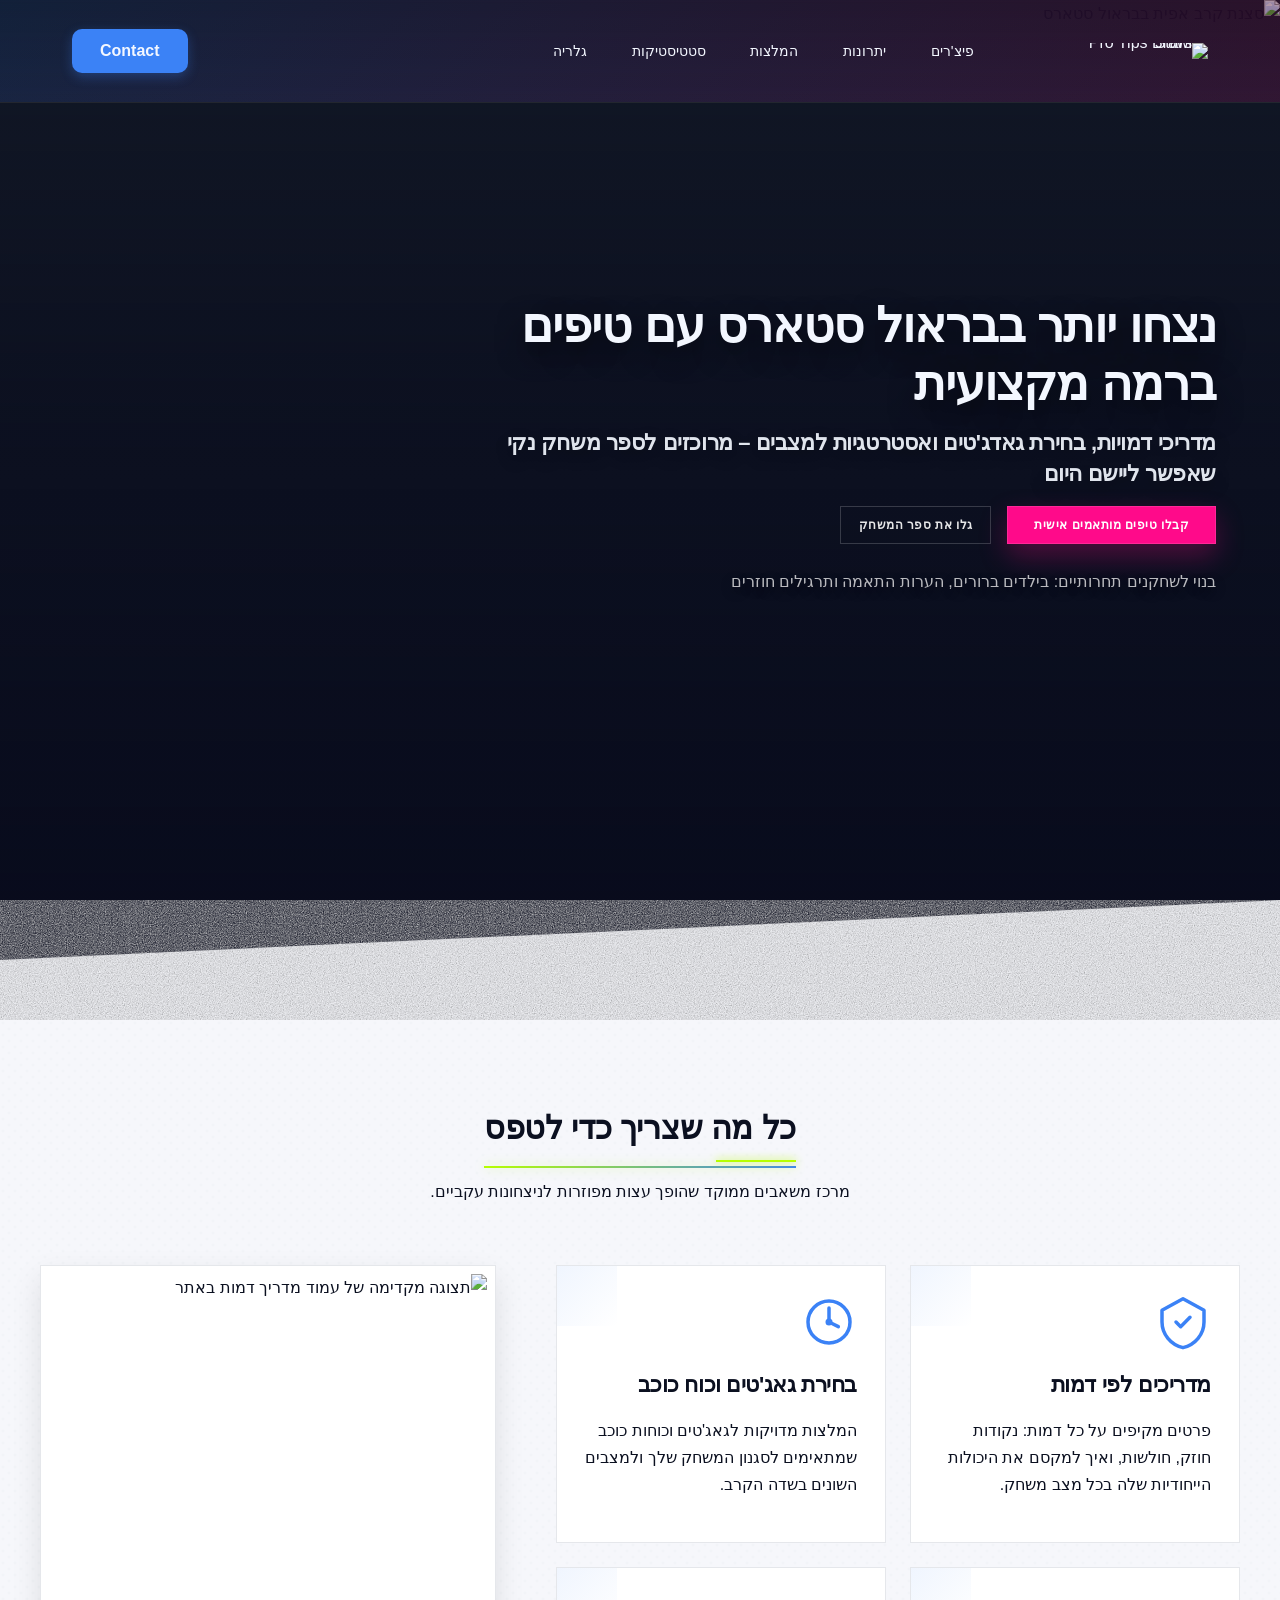
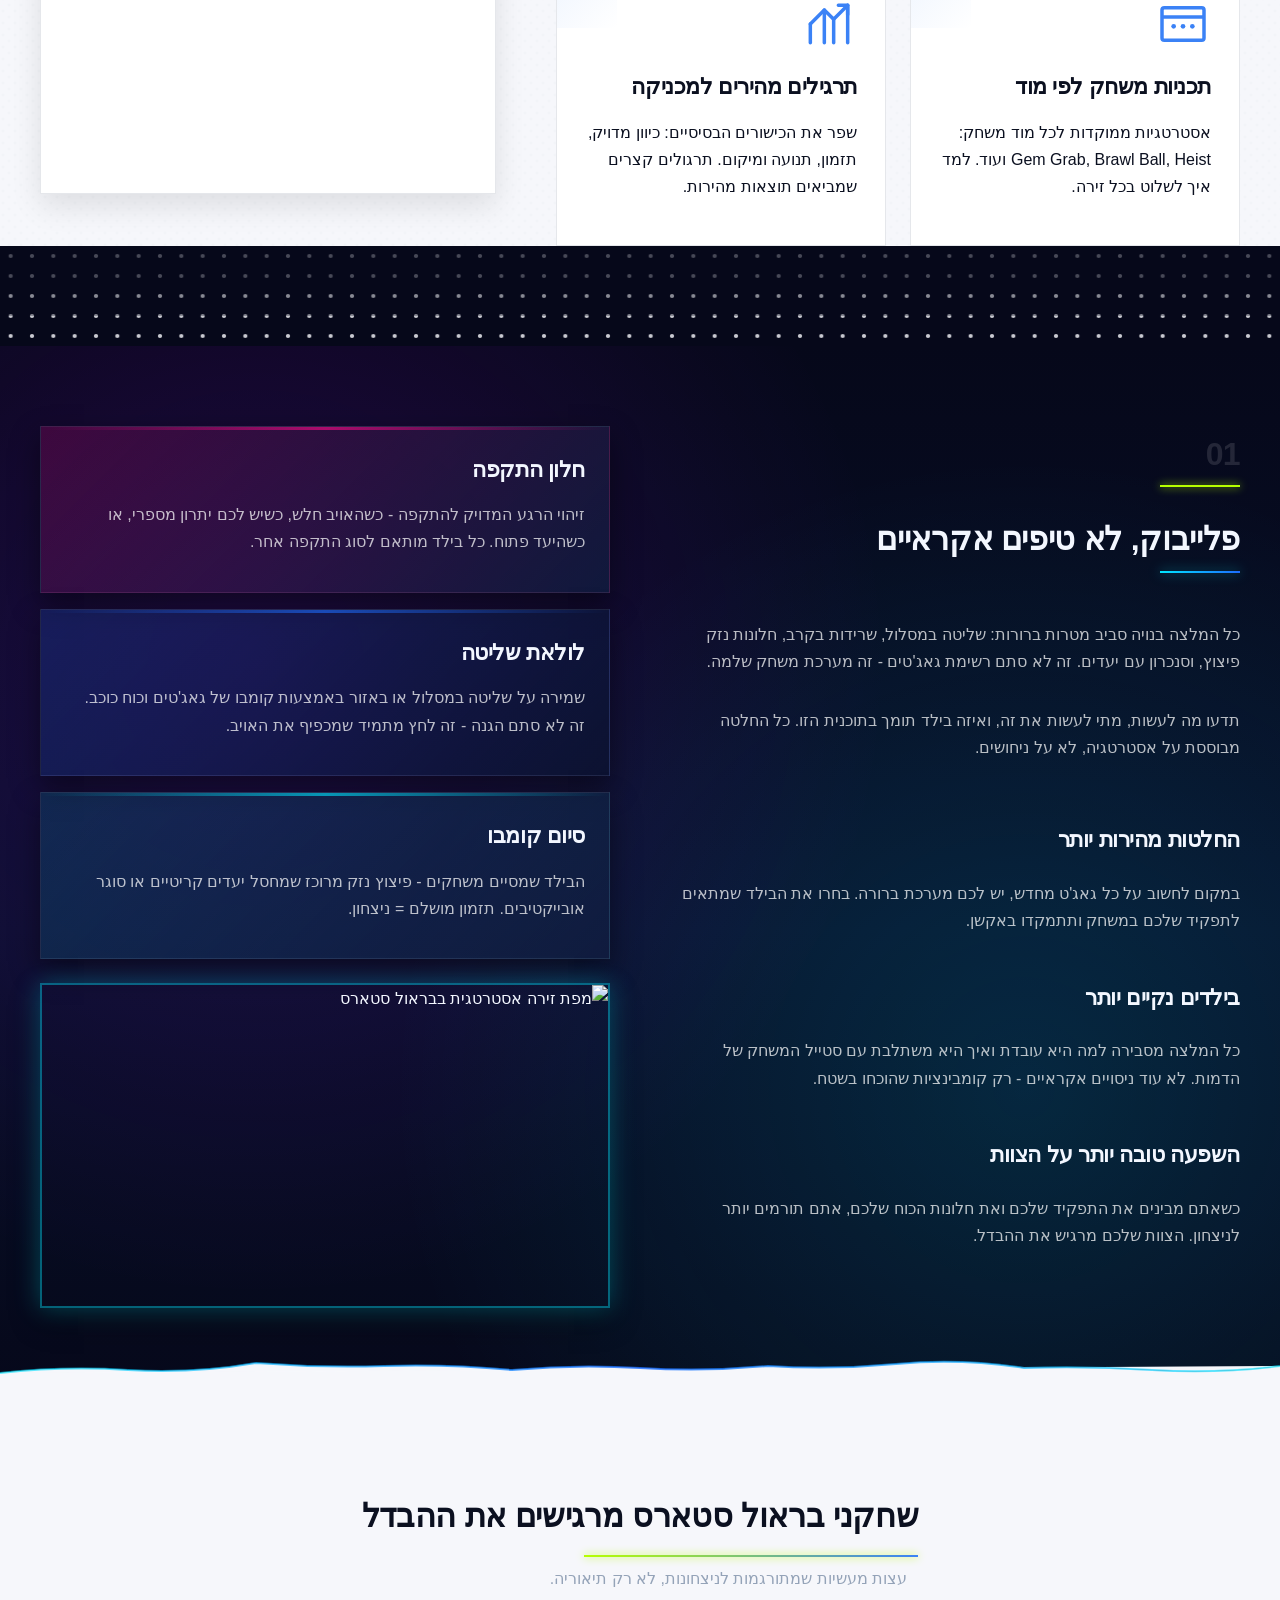
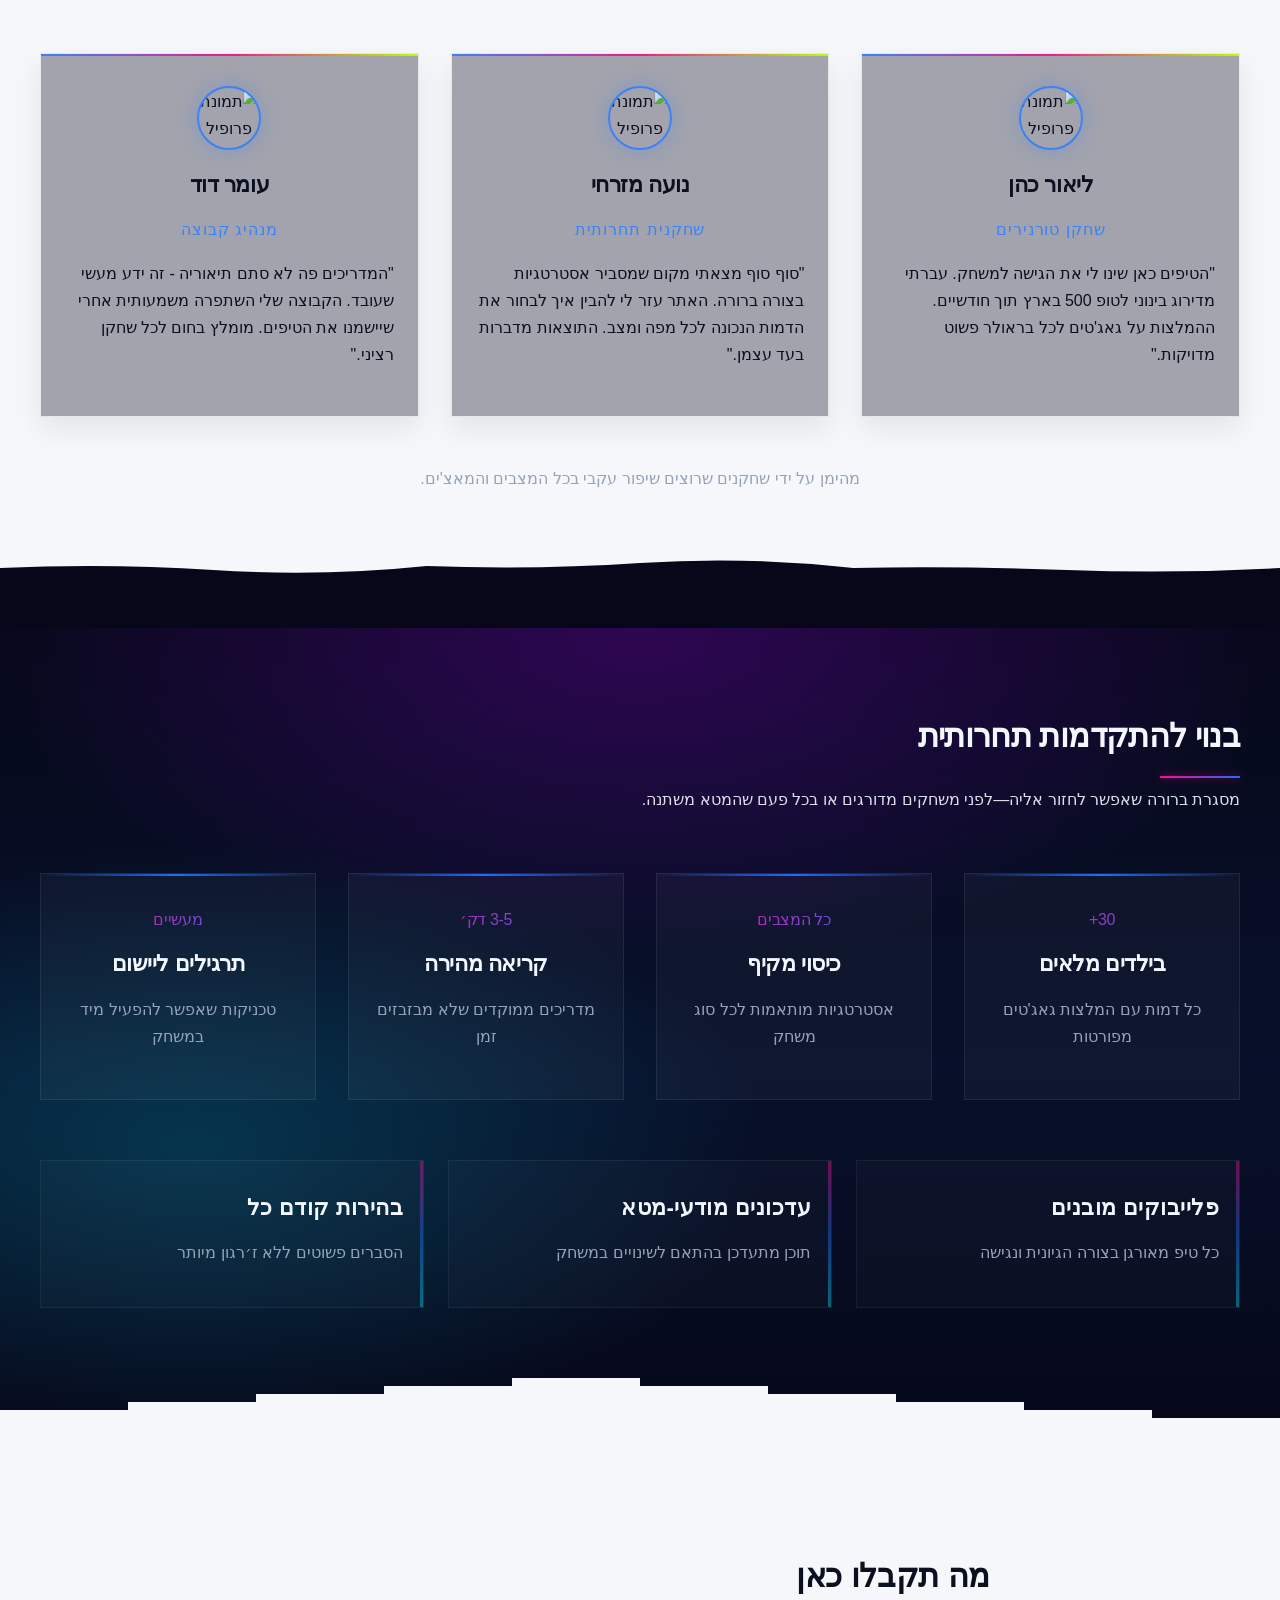
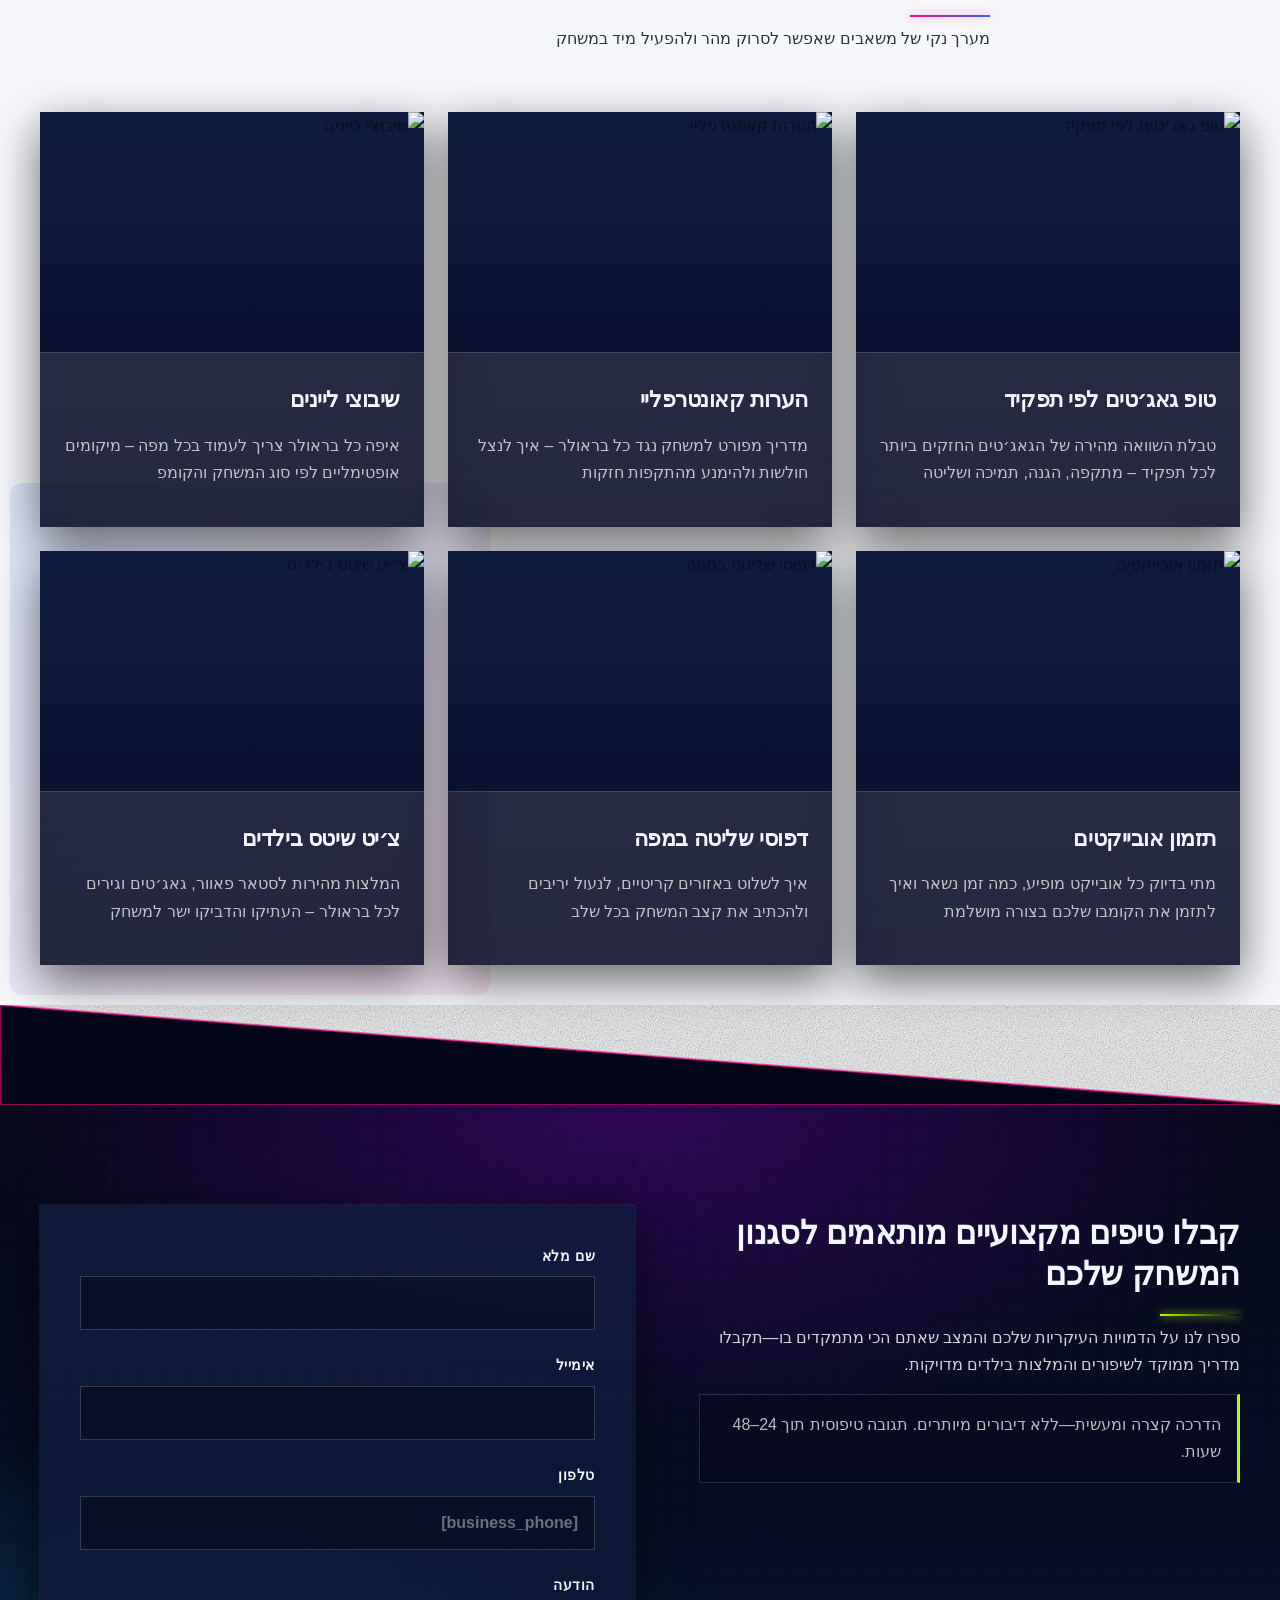
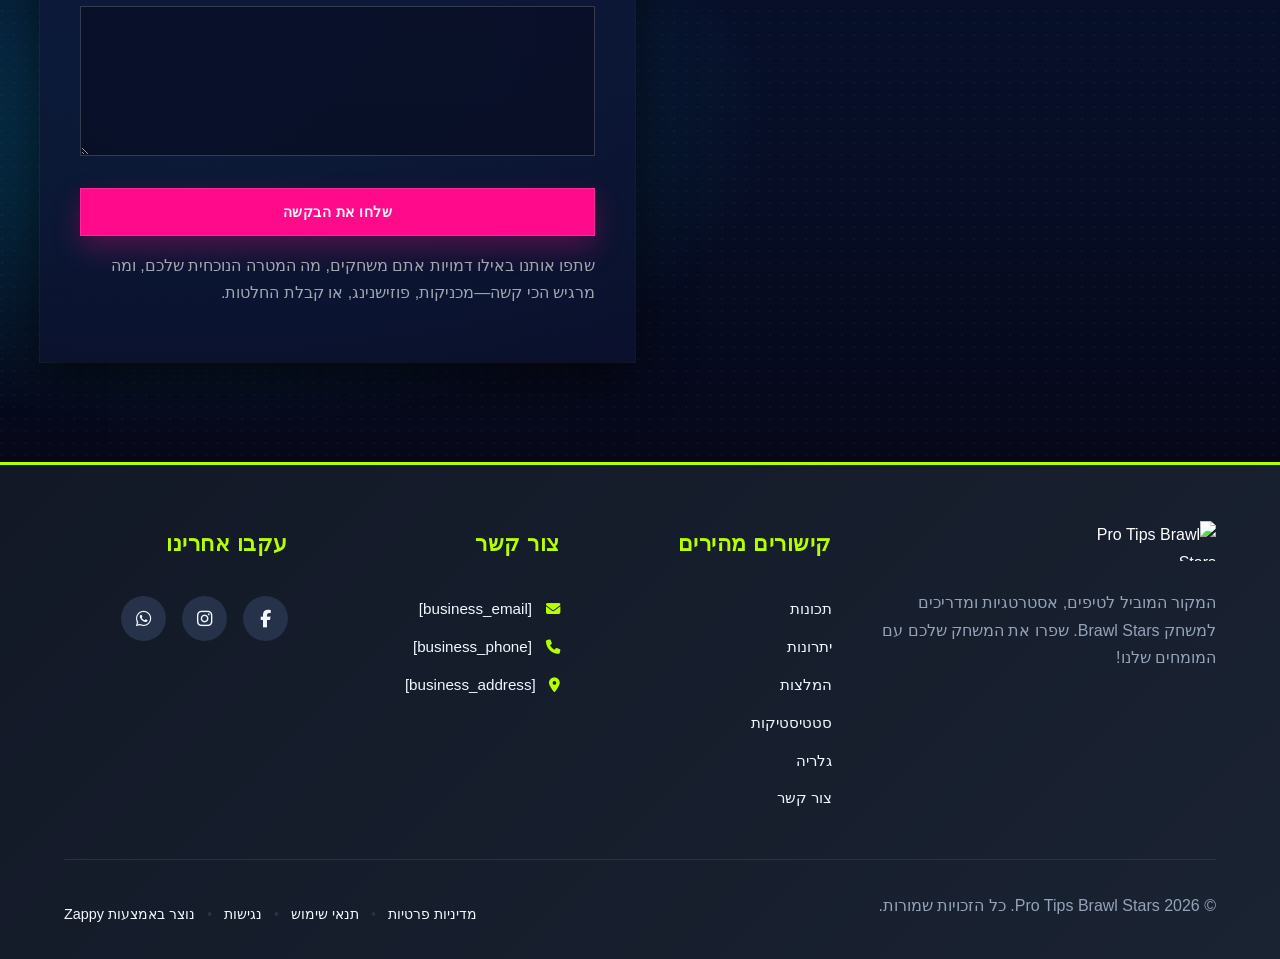
==== index.html @ 0ce15043 "Initial website commit" ====
<!DOCTYPE html>
<html lang="he" dir="rtl">
<head>
    <meta charset="UTF-8">
    <meta name="viewport" content="width=device-width, initial-scale=1.0">
    <meta name="robots" content="index, follow">
    <title>שדרג את המשחק שלך עם טיפים מקצועיים — Pro Tips Brawl Stars</title>
    <meta name="description" content="גלה טיפים מתקדמים לבראול סטארס, המלצות גאג&#39;טים אופטימליות לכל דמות ואסטרטגיות מנצחות. הפוך לשחקן מוביל עם המדריכים המקיפים שלנו!">
    <meta name="keywords" content="שחקני בראול סטארס, טיפים לבראול סטארס, המלצות גאג'טים בראול סטארס, בראול סטארס טיפים מתקדמים, מדריך בראול סטארס">
    
    <!-- Zappy Analytics -->
<script>
(function() {
  'use strict';
  
  // Configuration
  var config = {
    websiteId: 'a65ff0c8-a3ec-4e0e-93c4-f3b5bf7efbf3',
    apiUrl: 'https://api.zappy5.com/api/analytics/track',
    sessionDuration: 30 * 60 * 1000, // 30 minutes
    visitorDuration: 30 * 24 * 60 * 60 * 1000, // 30 days
    trackPageViews: true,
    trackClicks: true,
    trackFormSubmissions: true
  };
  
  // Generate or retrieve persistent visitor ID (30 days)
  function getVisitorId() {
    var visitorKey = 'zappy_visitor_' + config.websiteId;
    var visitor = null;
    
    try {
      visitor = localStorage.getItem(visitorKey);
      if (visitor) {
        var visitorData = JSON.parse(visitor);
        var now = Date.now();
        
        // Check if visitor ID is still valid (30 days)
        if (now - visitorData.created < config.visitorDuration) {
          // Update last seen timestamp
          visitorData.lastSeen = now;
          localStorage.setItem(visitorKey, JSON.stringify(visitorData));
          return visitorData.id;
        }
      }
    } catch (e) {
      console.warn('Zappy Analytics: LocalStorage not available');
    }
    
    // Generate new visitor ID
    var newVisitorId = 'zv_' + Date.now() + '_' + Math.random().toString(36).substr(2, 9);
    
    try {
      localStorage.setItem(visitorKey, JSON.stringify({
        id: newVisitorId,
        created: Date.now(),
        lastSeen: Date.now()
      }));
    } catch (e) {
      // Continue without local storage
    }
    
    return newVisitorId;
  }
  
  // Generate or retrieve session ID (30 minutes)
  function getSessionId() {
    var sessionKey = 'zappy_session_' + config.websiteId;
    var session = null;
    
    try {
      session = sessionStorage.getItem(sessionKey);
      if (session) {
        var sessionData = JSON.parse(session);
        var now = Date.now();
        
        // Check if session is still valid
        if (now - sessionData.timestamp < config.sessionDuration) {
          // Update timestamp
          sessionData.timestamp = now;
          sessionStorage.setItem(sessionKey, JSON.stringify(sessionData));
          return sessionData.id;
        }
      }
    } catch (e) {
      console.warn('Zappy Analytics: SessionStorage not available');
    }
    
    // Generate new session ID
    var newSessionId = 'zs_' + Date.now() + '_' + Math.random().toString(36).substr(2, 9);
    
    try {
      sessionStorage.setItem(sessionKey, JSON.stringify({
        id: newSessionId,
        timestamp: Date.now()
      }));
    } catch (e) {
      // Continue without session storage
    }
    
    return newSessionId;
  }
  
  var visitorId = getVisitorId();
  var sessionId = getSessionId();
  
  // Track an event
  function trackEvent(eventType, data) {
    data = data || {};
    
    var eventData = {
      website_id: config.websiteId,
      event_type: eventType,
      page_path: window.location.pathname,
      referrer: document.referrer || 'direct',
      visitor_id: visitorId,
      session_id: sessionId,
      metadata: data
    };
    
    // Use sendBeacon if available (better for page unload events)
    if (navigator.sendBeacon) {
      var blob = new Blob([JSON.stringify(eventData)], { type: 'application/json' });
      navigator.sendBeacon(config.apiUrl, blob);
    } else {
      // Fallback to fetch
      fetch(config.apiUrl, {
        method: 'POST',
        headers: {
          'Content-Type': 'application/json'
        },
        body: JSON.stringify(eventData),
        keepalive: true
      }).catch(function(error) {
        console.warn('Zappy Analytics: Failed to track event', error);
      });
    }
  }
  
  // Track page view
  if (config.trackPageViews) {
    trackEvent('pageview', {
      title: document.title,
      url: window.location.href
    });
  }
  
  // Track clicks on important elements
  if (config.trackClicks) {
    document.addEventListener('click', function(e) {
      var target = e.target;
      
      // Track button clicks (counted as actions)
      if (target.tagName === 'BUTTON' || target.closest('button')) {
        var button = target.tagName === 'BUTTON' ? target : target.closest('button');
        trackEvent('click', {
          element: 'button',
          text: button.textContent.trim().substring(0, 100),
          id: button.id || null,
          class: button.className || null
        });
      }
      
      // Track link clicks (navigation - not counted as actions)
      else if (target.tagName === 'A' || target.closest('a')) {
        var link = target.tagName === 'A' ? target : target.closest('a');
        trackEvent('navigation', {
          element: 'link',
          text: link.textContent.trim().substring(0, 100),
          href: link.href,
          external: link.hostname !== window.location.hostname
        });
      }
    }, true);
  }
  
  // Track form submissions
  if (config.trackFormSubmissions) {
    document.addEventListener('submit', function(e) {
      var form = e.target;
      
      trackEvent('form_submit', {
        form_id: form.id || null,
        form_name: form.name || null,
        form_action: form.action || null,
        form_method: form.method || 'GET'
      });
    }, true);
  }
  
  // Track time on page (send on page unload)
  var pageLoadTime = Date.now();
  
  window.addEventListener('beforeunload', function() {
    var timeOnPage = Math.floor((Date.now() - pageLoadTime) / 1000); // in seconds
    
    trackEvent('page_unload', {
      time_on_page: timeOnPage,
      page_path: window.location.pathname
    });
  });
  
  // Expose tracking function globally for custom events
  window.zappyAnalytics = {
    track: trackEvent,
    getVisitorId: function() { return visitorId; },
    getSessionId: function() { return sessionId; }
  };
  
})();
</script>
<!-- End Zappy Analytics -->
    <meta property="og:title" content="שדרג את המשחק שלך עם טיפים מקצועיים — Pro Tips Brawl Stars">
  <meta property="og:description" content="גלה טיפים מתקדמים לבראול סטארס, המלצות גאג'טים אופטימליות לכל דמות ואסטרטגיות מנצחות. הפוך לשחקן מוביל עם המדריכים המקיפים שלנו!">
  <meta property="og:type" content="website">
  <meta property="og:locale" content="he_IL">
  
  <meta name="twitter:card" content="summary_large_image">
  <meta name="twitter:title" content="שדרג את המשחק שלך עם טיפים מקצועיים — Pro Tips Brawl Stars">
  <meta name="twitter:description" content="גלה טיפים מתקדמים לבראול סטארס, המלצות גאג'טים אופטימליות לכל דמות ואסטרטגיות מנצחות. הפוך לשחקן מוביל עם המדריכים המקיפים שלנו!">
  
  <link rel="stylesheet" href="https://cdnjs.cloudflare.com/ajax/libs/font-awesome/6.4.0/css/all.min.css">

    <!-- Favicons -->
    <link rel="icon" type="image/x-icon" href="/assets/favicon.ico">
    <link rel="icon" type="image/png" sizes="16x16" href="/assets/favicon-16x16.png">
    <link rel="icon" type="image/png" sizes="32x32" href="/assets/favicon-32x32.png">
    <link rel="icon" type="image/png" sizes="48x48" href="/assets/favicon-48x48.png">
    <link rel="icon" type="image/png" sizes="192x192" href="/assets/favicon-192x192.png">
    <link rel="icon" type="image/png" sizes="512x512" href="/assets/favicon-512x512.png">
    <link rel="apple-touch-icon" href="/assets/apple-touch-icon.png">
    <!-- Cookie Consent -->
    <link rel="stylesheet" href="https://cdn.jsdelivr.net/npm/vanilla-cookieconsent@3/dist/cookieconsent.css">
    <script src="https://cdn.jsdelivr.net/npm/vanilla-cookieconsent@3/dist/cookieconsent.umd.js"></script>
    <!-- Mickidum Accessibility Toolbar -->
    <script src="https://cdn.jsdelivr.net/gh/mickidum/acc_toolbar/acctoolbar/acctoolbar.min.js"></script>
    <link rel="stylesheet" href="/styles.css">

    <style id="zappy-dropdown-submenu-styles">
      /* ========== DESKTOP DROPDOWN SUBMENU STYLES ========== */
      /* Base styles for dropdown submenus - parent must be positioned */
      .nav-menu li:has(.sub-menu), nav li:has(.sub-menu), .navbar li:has(.sub-menu), #navMenu li:has(.sub-menu) { position: relative; }
      /* Submenu base - hidden by default */
      .nav-menu .sub-menu, nav .sub-menu, .navbar .sub-menu, #navMenu .sub-menu { display: block !important; position: absolute !important; top: 100%; left: 0; min-width: 220px; background: white; border-radius: 8px; box-shadow: 0 8px 25px rgba(0,0,0,0.15); padding: 8px 0; opacity: 0; visibility: hidden; transform: translateY(10px); transition: all 0.3s ease; z-index: 1000; list-style: none; pointer-events: none; }
      /* CRITICAL: Desktop hover styles to show dropdown */
      .nav-menu li:hover > .sub-menu, nav li:hover > .sub-menu, .navbar li:hover > .sub-menu, #navMenu li:hover > .sub-menu { opacity: 1 !important; visibility: visible !important; transform: translateY(0) !important; pointer-events: auto !important; }
      /* Submenu item styling */
      .sub-menu li { list-style: none; margin: 0; padding: 0; }
      .sub-menu a { display: block !important; padding: 10px 16px !important; color: var(--text-dark, #333) !important; font-weight: 500; text-decoration: none; white-space: nowrap; transition: background-color 0.2s; }
      .sub-menu a:hover { background-color: #f5f5f5; }
      /* RTL (Hebrew/Arabic) dropdown positioning */
      [dir="rtl"] .nav-menu .sub-menu, [dir="rtl"] nav .sub-menu, [dir="rtl"] .navbar .sub-menu, html[lang="he"] .nav-menu .sub-menu, html[lang="he"] nav .sub-menu, html[lang="he"] .navbar .sub-menu, html[lang="ar"] .nav-menu .sub-menu, html[lang="ar"] nav .sub-menu, html[lang="ar"] .navbar .sub-menu { left: auto !important; right: 0 !important; }
      /* Hide empty dropdown menus */
      .sub-menu:empty, .sub-menu:not(:has(li:not(.zappy-hidden-menu-item))), .sub-menu:not(:has(li)) { display: none !important; opacity: 0 !important; visibility: hidden !important; pointer-events: none !important; }
      /* Desktop: show submenu on Menu Group hover */
      li:has(.menu-group-title):hover > .sub-menu { opacity: 1 !important; visibility: visible !important; transform: translateY(0) !important; pointer-events: auto !important; }
      /* Menu Group title styling */
      .nav-menu > li > .menu-group-title, #navMenu > li > .menu-group-title { display: inline-block; padding: 0.5rem 1rem; cursor: default; user-select: none; }
      
      /* ========== MOBILE SUBMENU STYLES ========== */
      @media (max-width: 768px) {
        .nav-menu .sub-menu, nav .sub-menu, .navbar .sub-menu, #navMenu .sub-menu { position: static !important; transform: none !important; box-shadow: none !important; background: transparent !important; max-height: 0; overflow: hidden; opacity: 0; visibility: hidden; transition: max-height 0.3s ease, opacity 0.3s ease; padding: 0 !important; border-radius: 0 !important; }
        .sub-menu.mobile-expanded { max-height: 500px !important; opacity: 1 !important; visibility: visible !important; padding: 8px 0 8px 16px !important; }
        [dir="rtl"] .sub-menu.mobile-expanded, html[lang="he"] .sub-menu.mobile-expanded { padding: 8px 16px 8px 0 !important; }
        /* Disable hover behavior on mobile */
        .nav-menu li:hover > .sub-menu, nav li:hover > .sub-menu, .navbar li:hover > .sub-menu, #navMenu li:hover > .sub-menu { opacity: 0; visibility: hidden; pointer-events: none; }
        .nav-menu li > .sub-menu.mobile-expanded, nav li > .sub-menu.mobile-expanded, .navbar li > .sub-menu.mobile-expanded, #navMenu li > .sub-menu.mobile-expanded { opacity: 1 !important; visibility: visible !important; pointer-events: auto !important; }
        .nav-menu li:has(.sub-menu), nav li:has(.sub-menu), .navbar li:has(.sub-menu), #navMenu li:has(.sub-menu) { display: flex !important; flex-wrap: wrap !important; align-items: center !important; position: relative !important; min-height: 44px !important; }
        .nav-menu li:has(.sub-menu) > a, nav li:has(.sub-menu) > a, .navbar li:has(.sub-menu) > a, #navMenu li:has(.sub-menu) > a { flex: 1 !important; min-width: 0 !important; }
        .nav-menu li:has(.sub-menu) > .menu-group-title, nav li:has(.sub-menu) > .menu-group-title, .navbar li:has(.sub-menu) > .menu-group-title, #navMenu li:has(.sub-menu) > .menu-group-title { flex: 1 !important; min-width: 0 !important; padding: 0 !important; line-height: inherit !important; }
        .nav-menu li:has(.sub-menu) > .sub-menu, nav li:has(.sub-menu) > .sub-menu, .navbar li:has(.sub-menu) > .sub-menu, #navMenu li:has(.sub-menu) > .sub-menu { flex-basis: 100% !important; width: 100% !important; }
        .nav-menu li:has(.sub-menu) > a [class*="chevron"], .nav-menu li:has(.sub-menu) > a [class*="arrow"], .nav-menu li:has(.sub-menu) > a .fa-chevron-down, .nav-menu li:has(.sub-menu) > a .fa-angle-down, nav li:has(.sub-menu) > a [class*="chevron"], nav li:has(.sub-menu) > a [class*="arrow"], #navMenu li:has(.sub-menu) > a [class*="chevron"], #navMenu li:has(.sub-menu) > a [class*="arrow"] { display: none !important; visibility: hidden !important; }
        .mobile-submenu-toggle { display: flex !important; align-items: center !important; justify-content: center !important; width: 44px !important; height: auto !important; background: transparent !important; border: none !important; cursor: pointer !important; color: var(--text-dark) !important; position: static !important; flex-shrink: 0 !important; align-self: stretch !important; z-index: 2 !important; padding: 0 !important; margin: 0 !important; }
        .mobile-submenu-toggle::after { content: '' !important; width: 0 !important; height: 0 !important; border-left: 6px solid transparent !important; border-right: 6px solid transparent !important; border-top: 7px solid currentColor !important; transition: transform 0.3s ease !important; }
        .mobile-submenu-toggle.expanded::after { transform: rotate(180deg) !important; }
        .sub-menu a { padding: 10px 0 !important; display: block !important; color: var(--text-dark) !important; }
        .navbar .sub-menu li a, nav.navbar .sub-menu li a, .zappy-products-dropdown .sub-menu a { color: var(--text-dark) !important; }
      }
      @media (min-width: 769px) { .mobile-submenu-toggle { display: none !important; } }
    </style>

    <style id="mobile-lang-menu-deployed-css">
    @media (max-width: 768px) {
      .lang-switcher,
      .nav-cta-container .lang-switcher,
      .nav-container .lang-switcher,
      .navbar .lang-switcher,
      .navbar .nav-cta-container .lang-switcher,
      .nav-icons-left .lang-switcher,
      .nav-ecommerce-icons .lang-switcher { display: none !important; }
      .mobile-lang-menu { width: 100%; border-top: 1px solid rgba(128,128,128,0.2); padding: 8px 0 0 0; margin-top: 8px; }
      .mobile-lang-toggle { display: flex !important; align-items: center; justify-content: space-between; width: 100%; padding: 12px 16px; background: none; border: none; cursor: pointer; font-size: 15px; color: inherit; font-family: inherit; }
      .mobile-lang-toggle::after { content: ''; display: inline-block; width: 8px; height: 8px; border-right: 2px solid currentColor; border-bottom: 2px solid currentColor; transform: rotate(45deg); transition: transform 0.3s ease; margin-left: 8px; }
      .mobile-lang-toggle.expanded::after { transform: rotate(-135deg); }
      .mobile-lang-options { max-height: 0; overflow: hidden; transition: max-height 0.3s ease; }
      .mobile-lang-options.expanded { max-height: 300px; }
      .mobile-lang-option { display: flex !important; align-items: center; gap: 10px; padding: 10px 24px; text-decoration: none; color: inherit; font-size: 14px; font-family: inherit; }
      .mobile-lang-option:hover { background: rgba(128,128,128,0.1); }
      .mobile-lang-option.active { font-weight: 600; opacity: 0.7; pointer-events: none; }
      .mobile-lang-option img { width: 20px; height: 20px; border-radius: 50%; }
    }
    @media (min-width: 769px) {
      .mobile-lang-menu { display: none !important; }
    }
    </style>

    <style id="zappy-widget-visibility">
      #mic-access-tool-general-button, .mic-access-tool-general-button,
      #mic-init-access-tool .mic-access-tool-general-button, #mic-init-access-tool #mic-access-tool-general-button,
      ._access-icon, #mic-access-tool-box, .mic-access-tool-box,
      #mic-init-access-tool #mic-access-tool-box, div[id*="mic-access-tool-box"], ._access-menu {
        display: none !important; visibility: hidden !important; opacity: 0 !important; pointer-events: none !important;
      }
    </style>
</head>
<body>

  <nav class="navbar" dir="rtl">
  <button class="mobile-toggle" id="mobileToggle" aria-label="תפריט">
    <svg class="hamburger-icon" width="24" height="24" viewbox="0 0 24 24" fill="none">
      <path d="M3 12h18M3 6h18M3 18h18" stroke="currentColor" stroke-width="2" stroke-linecap="round"></path>
    </svg>
    <svg class="close-icon" width="24" height="24" viewbox="0 0 24 24" fill="none" style="display: none;">
      <path d="M18 6L6 18M6 6l12 12" stroke="currentColor" stroke-width="2" stroke-linecap="round"></path>
    </svg>
  </button>
  
  <button class="phone-header-btn" aria-label="התקשר">
    <svg width="20" height="20" viewbox="0 0 24 24" fill="currentColor">
      <path d="M22 16.92v3a2 2 0 0 1-2.18 2 19.79 19.79 0 0 1-8.63-3.07 19.5 19.5 0 0 1-6-6 19.79 19.79 0 0 1-3.07-8.67A2 2 0 0 1 4.11 2h3a2 2 0 0 1 2 1.72 12.84 12.84 0 0 0 .7 2.81 2 2 0 0 1-.45 2.11L8.09 9.91a16 16 0 0 0 6 6l1.27-1.27a2 2 0 0 1 2.11-.45 12.84 12.84 0 0 0 2.81.7A2 2 0 0 1 22 16.92z"></path>
    </svg>
  </button>
  
  <div class="nav-container">
    <div class="nav-right-group"><div class="nav-brand">
      <a href="/" class="logo-link">
        <img src="/assets/business-logo.webp" alt="Pro Tips Brawl Stars" class="logo">
      </a>
    </div><ul class="nav-menu" id="navMenu"><li><a href="#features">פיצ'רים</a></li><li><a href="#benefits">יתרונות</a></li><li><a href="#testimonials">המלצות</a></li><li><a href="#stats">סטטיסטיקות</a></li><li><a href="#showcase">גלריה</a></li></ul></div>
    
    
    
    <div class="nav-cta-container">
      <a href="#contact" class="nav-cta-btn">Contact</a>
    </div>
  </div>
</nav>
<script>

// Navbar Mobile Menu Toggle and Contrast Fix
(function() {
  // Use 'load' event instead of 'DOMContentLoaded' to ensure we run AFTER all other scripts
  window.addEventListener('load', function() {
    
    // FIX MOBILE BUTTON CONTRAST
    // Detect navbar background color and apply contrasting color to mobile buttons
    const navbar = document.querySelector('.navbar, nav, header');
    if (!navbar) {
      console.log('[Navbar] Navbar element not found');
      return;
    }
    
    // DECLARE VARIABLES EARLY to avoid Temporal Dead Zone errors
    // These are used in multiple places below
    let mobileToggle = document.getElementById('mobileToggle') ||
                       document.querySelector('.mobile-toggle') ||
                       document.querySelector('.hamburger') ||
                       document.querySelector('.hamburger-menu') ||
                       document.querySelector('.menu-toggle') ||
                       document.querySelector('.burger-menu') ||
                       document.querySelector('[aria-label="Menu"]') ||
                       document.querySelector('[aria-label="תפריט"]');
    
    const phoneBtn = document.querySelector('.phone-header-btn');
    
    const computedStyle = window.getComputedStyle(navbar);
    let bgColor = computedStyle.backgroundColor;
    
    console.log('[Navbar] Initial navbar background:', bgColor);
    
    // Check if background is transparent or rgba with 0 alpha
    const isTransparent = bgColor === 'transparent' || 
                         bgColor === 'rgba(0, 0, 0, 0)' ||
                         (bgColor.startsWith('rgba') && bgColor.includes(', 0)'));
    
    if (isTransparent) {
      // Check for background-image or gradient
      const bgImage = computedStyle.backgroundImage;
      if (bgImage && bgImage !== 'none') {
        console.log('[Navbar] Navbar has background image/gradient, using dark text');
        bgColor = 'rgb(240, 240, 240)'; // Assume light background
      } else {
        // Transparent navbar - check body background
        const bodyBg = window.getComputedStyle(document.body).backgroundColor;
        console.log('[Navbar] Navbar transparent, using body background:', bodyBg);
        bgColor = bodyBg;
      }
    }
    
    // Calculate luminance to determine if background is light or dark
    const rgb = bgColor.match(/\d+/g);
    if (rgb && rgb.length >= 3) {
      const r = parseInt(rgb[0]);
      const g = parseInt(rgb[1]);
      const b = parseInt(rgb[2]);
      const luminance = (0.299 * r + 0.587 * g + 0.114 * b) / 255;
      
      // Mobile button colors are set by Claude's AI-generated CSS (same as .nav-menu a)
      // No dynamic color overrides needed - colors come from the generated navbar CSS
      console.log('[Navbar] Mobile button colors preserved from Claude CSS (luminance:', luminance.toFixed(2) + ')');
      
      // FIX ICON SIZES - Ensure SVGs are properly sized and visible
      // INJECT CRITICAL CSS TO OVERRIDE ANY CONFLICTING RULES
      const criticalCSS = document.createElement('style');
      criticalCSS.id = 'zappy-mobile-nav-fix';
      const htmlLang = document.documentElement.lang || 'en';
      const htmlDir = document.documentElement.dir || 'ltr';
      // Check both dir attribute AND lang for RTL detection
      // dir="rtl" is the most reliable indicator
      const isRTL = htmlDir === 'rtl' || htmlLang === 'he' || htmlLang === 'ar';
      
      criticalCSS.textContent = `
        /* Hide mobile buttons on desktop, show only on mobile */
        @media (min-width: 769px) {
          .mobile-toggle,
          .phone-header-btn {
            display: none !important;
          }
        }
        
        /* Show and position mobile buttons correctly on mobile */
        @media (max-width: 768px) {
          .mobile-toggle,
          .phone-header-btn {
            position: absolute !important;
            top: 50% !important;
            transform: translateY(-50%) !important;
            z-index: 1001 !important;
            display: flex !important;
            align-items: center !important;
            justify-content: center !important;
            width: 36px !important;
            height: 36px !important;
            border-radius: 50% !important;
            border: none !important;
            cursor: pointer !important;
            padding: 6px !important;
            background: none !important;
            color: var(--nav-text, var(--text-dark)) !important;
          }
          
          /* LTR positioning (default): hamburger LEFT, phone RIGHT */
          html:not([dir="rtl"]):not([lang="he"]):not([lang="ar"]) .mobile-toggle,
          html[dir="ltr"] .mobile-toggle {
            left: 12px !important;
            right: auto !important;
          }
          html:not([dir="rtl"]):not([lang="he"]):not([lang="ar"]) .phone-header-btn,
          html[dir="ltr"] .phone-header-btn {
            right: 12px !important;
            left: auto !important;
          }
          
          /* RTL positioning: hamburger RIGHT, phone LEFT */
          html[dir="rtl"] .mobile-toggle,
          html[lang="he"] .mobile-toggle,
          html[lang="ar"] .mobile-toggle {
            right: 12px !important;
            left: auto !important;
          }
          html[dir="rtl"] .phone-header-btn,
          html[lang="he"] .phone-header-btn,
          html[lang="ar"] .phone-header-btn {
            left: 12px !important;
            right: auto !important;
          }
          
          /* CRITICAL: Ensure nav-container has min-height on mobile */
          /* All children are positioned absolutely/fixed on mobile, so height:auto collapses to 0 */
          .nav-container {
            min-height: 70px !important;
            position: relative !important;
          }
          
          /* Ensure SVG icons are properly sized and inherit color */
          .mobile-toggle svg,
          .phone-header-btn svg {
            width: 24px !important;
            height: 24px !important;
            /* Don't force display - let JavaScript control hamburger/close toggle */
          }
          
          /* Reset nav-cta-container on mobile - remove desktop box-shadow/padding */
          /* that creates a visible ghost box when CTA button is hidden */
          .nav-cta-container {
            box-shadow: none !important;
            padding: 0 !important;
          }
          
          /* Hide nav-cta-container entirely on mobile when there's no lang-switcher */
          /* (only the CTA button is inside, and it's hidden on mobile) */
          .nav-cta-container:not(:has(.lang-switcher)) {
            display: none !important;
          }
          
          /* CRITICAL: Prevent hero image fade gradient from bleeding over headline text */
          /* The .image-fade-gradient has bottom: -30px (extends below parent) */
          /* On mobile stacked layout, this overlaps the h1 text below the image */
          .hero-image-column {
            overflow: hidden !important;
          }
          .image-fade-gradient {
            bottom: 0 !important;
          }
          
          /* Hide desktop language switcher on mobile - hamburger menu handles it */
          /* High specificity to override stored CSS */
          .lang-switcher,
          .nav-cta-container .lang-switcher,
          .nav-container .lang-switcher,
          .navbar .lang-switcher,
          .navbar .nav-cta-container .lang-switcher {
            display: none !important;
          }
        }
      `;
      
      // Remove existing fix if present and inject new one
      const existing = document.getElementById('zappy-mobile-nav-fix');
      if (existing) existing.remove();
      document.head.appendChild(criticalCSS);
      
      console.log('[Navbar] Critical CSS injected for mobile nav positioning');
      
      // ONLY apply inline positioning styles on mobile viewport
      // On desktop, the CSS handles hiding these buttons with display: none
      // Inline styles were breaking desktop layout by overriding CSS
      const isMobileViewport = window.innerWidth <= 768;
      
      if (mobileToggle) {
        // Icon sizing applies to all viewports for consistency
        const hamburgerIcon = mobileToggle.querySelector('.hamburger-icon');
        const closeIcon = mobileToggle.querySelector('.close-icon');
        
        if (hamburgerIcon) {
          hamburgerIcon.style.setProperty('width', '24px', 'important');
          hamburgerIcon.style.setProperty('height', '24px', 'important');
          hamburgerIcon.style.setProperty('display', 'block', 'important'); // Show hamburger by default
        }
        if (closeIcon) {
          closeIcon.style.setProperty('width', '24px', 'important');
          closeIcon.style.setProperty('height', '24px', 'important');
          closeIcon.style.setProperty('display', 'none', 'important'); // Hide close icon by default
        }
        
        // ONLY set positioning inline styles on mobile
        if (isMobileViewport) {
          mobileToggle.style.setProperty('position', 'absolute', 'important');
          mobileToggle.style.setProperty('top', '50%', 'important');
          mobileToggle.style.setProperty('transform', 'translateY(-50%)', 'important');
          mobileToggle.style.setProperty('z-index', '1001', 'important');
          
          // Clear any inline left/right so CSS can take over based on html[dir]
          mobileToggle.style.removeProperty('left');
          mobileToggle.style.removeProperty('right');
          
          console.log('[Navbar] Mobile toggle positioning applied (mobile viewport)');
        } else {
          // On desktop, clear any positioning styles to let CSS handle it
          mobileToggle.style.removeProperty('position');
          mobileToggle.style.removeProperty('top');
          mobileToggle.style.removeProperty('transform');
          mobileToggle.style.removeProperty('z-index');
          mobileToggle.style.removeProperty('left');
          mobileToggle.style.removeProperty('right');
          console.log('[Navbar] Desktop viewport - cleared mobile toggle inline positioning');
        }
      }
      
      if (phoneBtn) {
        // Icon sizing applies to all viewports
        const phoneIcon = phoneBtn.querySelector('svg');
        if (phoneIcon) {
          phoneIcon.style.width = '24px';
          phoneIcon.style.height = '24px';
          phoneIcon.setAttribute('width', '24');
          phoneIcon.setAttribute('height', '24');
        }
        
        // ONLY set positioning inline styles on mobile
        if (isMobileViewport) {
          phoneBtn.style.setProperty('position', 'absolute', 'important');
          phoneBtn.style.setProperty('top', '50%', 'important');
          phoneBtn.style.setProperty('transform', 'translateY(-50%)', 'important');
          phoneBtn.style.setProperty('z-index', '1001', 'important');
          
          // Clear any inline left/right so CSS can take over based on html[dir]
          phoneBtn.style.removeProperty('left');
          phoneBtn.style.removeProperty('right');
          
          console.log('[Navbar] Phone button positioning applied (mobile viewport)');
        } else {
          // On desktop, clear any positioning styles to let CSS handle it
          phoneBtn.style.removeProperty('position');
          phoneBtn.style.removeProperty('top');
          phoneBtn.style.removeProperty('transform');
          phoneBtn.style.removeProperty('z-index');
          phoneBtn.style.removeProperty('left');
          phoneBtn.style.removeProperty('right');
          console.log('[Navbar] Desktop viewport - cleared phone button inline positioning');
        }
      }
    } else {
      console.log('[Navbar] Could not parse background color:', bgColor);
    }
    
    // MOBILE MENU TOGGLE
    // Re-query in case DOM changed (mobileToggle already declared at top of function)
    mobileToggle = document.getElementById('mobileToggle') ||
                   document.querySelector('.mobile-toggle') ||
                   document.querySelector('.hamburger') ||
                   document.querySelector('.hamburger-menu') ||
                   document.querySelector('.menu-toggle') ||
                   document.querySelector('.burger-menu') ||
                   document.querySelector('[aria-label="Menu"]') ||
                   document.querySelector('[aria-label="תפריט"]');
    
    // EXPANDED SEARCH: Find nav menu by ID or class
    const navMenu = document.getElementById('navMenu') ||
                  document.querySelector('.nav-menu') ||
                  document.querySelector('.nav-links') ||
                  document.querySelector('nav ul:not(.submenu)');
    
    if (!mobileToggle || !navMenu) {
      console.log('[Navbar] Mobile toggle or menu not found:', { toggle: !!mobileToggle, menu: !!navMenu });
      return;
    }
    
    // Ensure navMenu has ID for CSS targeting
    if (!navMenu.id) {
      navMenu.id = 'navMenu';
    }
    
    console.log('[Navbar] Initializing mobile menu...');
    
    // Remove any existing event listeners by cloning the button
    const newToggle = mobileToggle.cloneNode(true);
    mobileToggle.parentNode.replaceChild(newToggle, mobileToggle);
    
    // Toggle menu on button click - use newToggle now
    newToggle.addEventListener('click', function(e) {
      e.preventDefault();
      e.stopPropagation();
      
      const hamburgerIcon = this.querySelector('.hamburger-icon');
      const closeIcon = this.querySelector('.close-icon');
      const isActive = navMenu.classList.contains('active');
      
      if (isActive) {
        // Close menu
        navMenu.classList.remove('active');
        if (hamburgerIcon) hamburgerIcon.style.setProperty('display', 'block', 'important');
        if (closeIcon) closeIcon.style.setProperty('display', 'none', 'important');
        document.body.style.overflow = '';
        console.log('[Navbar] Menu closed');
      } else {
        // Open menu
        navMenu.classList.add('active');
        if (hamburgerIcon) hamburgerIcon.style.setProperty('display', 'none', 'important');
        if (closeIcon) closeIcon.style.setProperty('display', 'block', 'important');
        document.body.style.overflow = 'hidden';
        console.log('[Navbar] Menu opened');
      }
    });
    
    // Close menu when clicking nav links (but NOT dropdown toggles)
    const navLinks = navMenu.querySelectorAll('a');
    navLinks.forEach(function(link) {
      link.addEventListener('click', function() {
        // Don't close if it's a dropdown child (unless it's a real navigation link)
        if (this.getAttribute('href') === '#') return;
        
        const hamburgerIcon = newToggle.querySelector('.hamburger-icon');
        const closeIcon = newToggle.querySelector('.close-icon');
        
        navMenu.classList.remove('active');
        if (hamburgerIcon) hamburgerIcon.style.setProperty('display', 'block', 'important');
        if (closeIcon) closeIcon.style.setProperty('display', 'none', 'important');
        document.body.style.overflow = '';
        console.log('[Navbar] Menu closed (link clicked)');
      });
    });
    
    // DROPDOWN MENU TOGGLE (for mobile and touch devices)
    var dropdownToggles = navMenu.querySelectorAll('.dropdown-toggle');
    dropdownToggles.forEach(function(toggle) {
      toggle.addEventListener('click', function(e) {
        e.preventDefault();
        e.stopPropagation();
        var parent = this.closest('.nav-dropdown');
        if (!parent) return;
        
        // Close other open dropdowns at the same level
        var siblings = parent.parentNode.querySelectorAll('.nav-dropdown.open');
        siblings.forEach(function(sib) {
          if (sib !== parent) sib.classList.remove('open');
        });
        
        parent.classList.toggle('open');
        console.log('[Navbar] Dropdown toggled:', parent.classList.contains('open') ? 'open' : 'closed');
      });
    });
    
    // Close dropdowns when clicking outside
    document.addEventListener('click', function(e) {
      if (!e.target.closest('.nav-dropdown')) {
        var openDropdowns = document.querySelectorAll('.nav-dropdown.open');
        openDropdowns.forEach(function(dd) { dd.classList.remove('open'); });
      }
    });
    
    console.log('[Navbar] Dropdown handlers initialized for ' + dropdownToggles.length + ' dropdowns');
    
    // Phone button functionality (phoneBtn already declared at top of function)
    if (phoneBtn) {
      phoneBtn.addEventListener('click', function() {
        // Get phone number from placeholder in page or use default
        const phoneLinks = document.querySelectorAll('a[href^="tel:"]');
        const phoneNumber = phoneLinks.length > 0 
          ? phoneLinks[0].getAttribute('href').replace('tel:', '')
          : '[business_phone]';
        
        window.location.href = 'tel:' + phoneNumber;
        console.log('[Navbar] Phone button clicked');
      });
    }
    
    console.log('[Navbar] Mobile menu initialized successfully');
    
    // === WHATSAPP BUTTON VISIBILITY FIX ===
    // Ensure WhatsApp floating button is hidden on desktop and visible on mobile
    // IMPORTANT: Only target the floating button by its class, NOT generic wa.me links
    const handleWhatsAppVisibility = function() {
      const whatsappBtn = document.querySelector('.whatsapp-float');
      if (whatsappBtn) {
        const isDesktop = window.innerWidth >= 769;
        if (isDesktop) {
          whatsappBtn.style.setProperty('display', 'none', 'important');
          whatsappBtn.style.setProperty('visibility', 'hidden', 'important');
          whatsappBtn.style.setProperty('opacity', '0', 'important');
          whatsappBtn.style.setProperty('pointer-events', 'none', 'important');
          console.log('[WhatsApp] Button hidden on desktop');
        } else {
          whatsappBtn.style.removeProperty('display');
          whatsappBtn.style.removeProperty('visibility');
          whatsappBtn.style.removeProperty('opacity');
          whatsappBtn.style.removeProperty('pointer-events');
          console.log('[WhatsApp] Button visible on mobile');
        }
      }
    };
    
    // Run on load
    handleWhatsAppVisibility();
    
    // Run on resize with debouncing
    let resizeTimer;
    window.addEventListener('resize', function() {
      clearTimeout(resizeTimer);
      resizeTimer = setTimeout(handleWhatsAppVisibility, 100);
    });
  });
})();

</script>
  
  <main>
    <section class="index-hero-section" data-layout-spec="בית-hero" data-hero-type="fullscreen-scrim">
  <img data-hero-bg="true" data-placeholder="index-hero-image-1" data-context="Epic Brawl Stars gaming scene: vibrant action shot of multiple colorful Brawl Stars characters in dynamic combat poses against an explosive arena background with neon energy effects, dramatic lighting, and competitive gaming atmosphere. High-energy composition with bright blues, hot pinks, electric yellows, and purple accents. Cinematic wide angle, professional esports quality." width="1920" height="1080" src="/assets/site-index-hero-image-1.webp" alt="סצנת קרב אפית בבראול סטארס" class="index-hero-section__bg-image" data-preserve-bg="0">
  <div class="index-hero-section__scrim" aria-hidden="true"></div>
  <div class="index-hero-section__overlay-content">
    <div class="index-hero-section__content-container">
      <h1 class="index-hero-section__headline">נצחו יותר בבראול סטארס עם טיפים ברמה מקצועית</h1>
      <h3 class="index-hero-section__subtitle">מדריכי דמויות, בחירת גאדג'טים ואסטרטגיות למצבים – מרוכזים לספר משחק נקי שאפשר ליישם היום</h3>
      <div class="index-hero-section__cta-row">
        <a href="#contact" class="index-hero-section__btn index-hero-section__btn--primary">קבלו טיפים מותאמים אישית</a>
        <a href="#features" class="index-hero-section__btn index-hero-section__btn--secondary">גלו את ספר המשחק</a>
      </div>
      <p class="index-hero-section__trust-line">בנוי לשחקנים תחרותיים: בילדים ברורים, הערות התאמה ותרגילים חוזרים</p>
    </div>
  </div>
  <div class="index-hero-section__divider-wrapper">
    <svg data-no-icon-edit="true" aria-hidden="true" viewbox="0 0 1200 120" preserveaspectratio="none" xmlns="http://www.w3.org/2000/svg">
      <defs>
        <linearGradient id="index-hero-divider-gradient" x1="0%" y1="0%" x2="100%" y2="0%">
          <stop offset="0%" stop-color="#E91E8C" stop-opacity="0.25"></stop>
          <stop offset="50%" stop-color="#3B82F6" stop-opacity="0.18"></stop>
          <stop offset="100%" stop-color="#B6FF00" stop-opacity="0.12"></stop>
        </linearGradient>
        <filter id="index-hero-grain">
          <feTurbulence type="fractalNoise" basefrequency="0.9" numoctaves="4"></feTurbulence>
          <feColorMatrix type="saturate" values="0"></feColorMatrix>
          <feBlend mode="multiply" in2="SourceGraphic"></feBlend>
        </filter>
      </defs>
      <path d="M0,120 L0,60 L1200,0 L1200,120 Z" fill="#F6F7FB" filter="url(#index-hero-grain)"></path>
    </svg>
  </div>
</section>

<section class="index-features-section" data-layout-spec="בית-features">
  <div class="index-features-container">
    <div class="index-features-intro">
      <h2 class="index-features-title">כל מה שצריך כדי לטפס<span class="index-features-title-underline"></span></h2>
      <p class="index-features-subtitle">מרכז משאבים ממוקד שהופך עצות מפוזרות לניצחונות עקביים.</p>
    </div>
    
    <div class="index-features-content-wrapper">
      <div class="index-features-cards-column">
        <div class="index-features-card">
          <div class="index-features-card-icon-wrapper">
            <svg data-element-type="icon" data-icon-type="svg" class="index-features-card-icon" viewbox="0 0 48 48" fill="none" xmlns="http://www.w3.org/2000/svg">
              <path d="M24 4L6 14V24C6 34.5 13.5 43.5 24 46C34.5 43.5 42 34.5 42 24V14L24 4Z" stroke="currentColor" stroke-width="3" stroke-linejoin="round"></path>
              <path d="M18 24L22 28L30 20" stroke="currentColor" stroke-width="3" stroke-linecap="round" stroke-linejoin="round"></path>
            </svg>
          </div>
          <h3 class="index-features-card-title">מדריכים לפי דמות</h3>
          <p class="index-features-card-text">פרטים מקיפים על כל דמות: נקודות חוזק, חולשות, ואיך למקסם את היכולות הייחודיות שלה בכל מצב משחק.</p>
        </div>
        
        <div class="index-features-card">
          <div class="index-features-card-icon-wrapper">
            <svg data-element-type="icon" data-icon-type="svg" class="index-features-card-icon" viewbox="0 0 48 48" fill="none" xmlns="http://www.w3.org/2000/svg">
              <circle cx="24" cy="24" r="18" stroke="currentColor" stroke-width="3"></circle>
              <path d="M24 12V24L32 28" stroke="currentColor" stroke-width="3" stroke-linecap="round" stroke-linejoin="round"></path>
              <circle cx="24" cy="24" r="3" fill="currentColor"></circle>
            </svg>
          </div>
          <h3 class="index-features-card-title">בחירת גאג'טים וכוח כוכב</h3>
          <p class="index-features-card-text">המלצות מדויקות לגאג'טים וכוחות כוכב שמתאימים לסגנון המשחק שלך ולמצבים השונים בשדה הקרב.</p>
        </div>
        
        <div class="index-features-card">
          <div class="index-features-card-icon-wrapper">
            <svg data-element-type="icon" data-icon-type="svg" class="index-features-card-icon" viewbox="0 0 48 48" fill="none" xmlns="http://www.w3.org/2000/svg">
              <rect x="6" y="10" width="36" height="28" rx="2" stroke="currentColor" stroke-width="3"></rect>
              <path d="M6 18H42" stroke="currentColor" stroke-width="3"></path>
              <circle cx="16" cy="26" r="2" fill="currentColor"></circle>
              <circle cx="24" cy="26" r="2" fill="currentColor"></circle>
              <circle cx="32" cy="26" r="2" fill="currentColor"></circle>
            </svg>
          </div>
          <h3 class="index-features-card-title">תכניות משחק לפי מוד</h3>
          <p class="index-features-card-text">אסטרטגיות ממוקדות לכל מוד משחק: Gem Grab, Brawl Ball, Heist ועוד. למד איך לשלוט בכל זירה.</p>
        </div>
        
        <div class="index-features-card">
          <div class="index-features-card-icon-wrapper">
            <svg data-element-type="icon" data-icon-type="svg" class="index-features-card-icon" viewbox="0 0 48 48" fill="none" xmlns="http://www.w3.org/2000/svg">
              <path d="M8 24L20 12L28 20L40 8" stroke="currentColor" stroke-width="3" stroke-linecap="round" stroke-linejoin="round"></path>
              <path d="M32 8H40V16" stroke="currentColor" stroke-width="3" stroke-linecap="round" stroke-linejoin="round"></path>
              <path d="M8 40V24" stroke="currentColor" stroke-width="3" stroke-linecap="round"></path>
              <path d="M20 40V12" stroke="currentColor" stroke-width="3" stroke-linecap="round"></path>
              <path d="M28 40V20" stroke="currentColor" stroke-width="3" stroke-linecap="round"></path>
              <path d="M40 40V8" stroke="currentColor" stroke-width="3" stroke-linecap="round"></path>
            </svg>
          </div>
          <h3 class="index-features-card-title">תרגילים מהירים למכניקה</h3>
          <p class="index-features-card-text">שפר את הכישורים הבסיסיים: כיוון מדויק, תזמון, תנועה ומיקום. תרגולים קצרים שמביאים תוצאות מהירות.</p>
        </div>
      </div>
      
      <div class="index-features-image-column">
        <div class="index-features-image-wrapper">
          <img data-placeholder="index-features-image-1" data-context="A clean, modern UI mockup screenshot of a Brawl Stars character guide page on a gaming tips website. The mockup shows a vibrant character profile with stats, abilities, gadget recommendations, and strategic tips. The design features the colorful, energetic Brawl Stars aesthetic with neon accents (#3B82F6 blue, #E91E8C pink, #B6FF00 lime green), dark backgrounds, and a premium editorial layout. The screenshot should look like a real website page with Hebrew text, showing sections for character stats, recommended builds, and gameplay strategies. High-quality, professional gaming website design." width="600" height="700" src="/assets/site-index-features-image-1.webp" alt="תצוגה מקדימה של עמוד מדריך דמות באתר" class="index-features-preview-image">
        </div>
      </div>
    </div>
  </div>
  
  <div class="index-features-divider-wrapper">
    <svg data-no-icon-edit="true" aria-hidden="true" viewbox="0 0 1200 100" preserveaspectratio="none" xmlns="http://www.w3.org/2000/svg">
      <defs>
        <pattern id="halftone-pattern" x="0" y="0" width="20" height="20" patternunits="userSpaceOnUse">
          <circle cx="10" cy="10" r="2" fill="var(--bg-dark)"></circle>
        </pattern>
        <mask id="halftone-mask">
          <rect x="0" y="0" width="1200" height="100" fill="white"></rect>
          <rect x="0" y="0" width="1200" height="40" fill="url(#halftone-pattern)" opacity="0.3"></rect>
          <rect x="0" y="40" width="1200" height="30" fill="url(#halftone-pattern)" opacity="0.6"></rect>
          <rect x="0" y="70" width="1200" height="30" fill="url(#halftone-pattern)" opacity="0.9"></rect>
        </mask>
      </defs>
      <path d="M0,100 L0,0 L1200,0 L1200,100 Z" fill="#06081A" mask="url(#halftone-mask)"></path>
    </svg>
  </div>
</section>

<section class="index-benefits-section" data-layout-spec="בית-benefits">
  <div class="index-benefits-container">
    <div class="index-benefits-content-column">
      <div class="index-benefits-chapter">
        <h2 class="index-benefits-chapter-number">01</h2>
        <h2 class="index-benefits-title">פלייבוק, לא טיפים אקראיים</h2>
      </div>
      <div class="index-benefits-intro">
        <p>כל המלצה בנויה סביב מטרות ברורות: שליטה במסלול, שרידות בקרב, חלונות נזק פיצוץ, וסנכרון עם יעדים. זה לא סתם רשימת גאג'טים - זה מערכת משחק שלמה.</p>
        <p>תדעו מה לעשות, מתי לעשות את זה, ואיזה בילד תומך בתוכנית הזו. כל החלטה מבוססת על אסטרטגיה, לא על ניחושים.</p>
      </div>
      <div class="index-benefits-list">
        <div class="index-benefits-item">
          <h3 class="index-benefits-item-title">החלטות מהירות יותר</h3>
          <p>במקום לחשוב על כל גאג'ט מחדש, יש לכם מערכת ברורה. בחרו את הבילד שמתאים לתפקיד שלכם במשחק ותתמקדו באקשן.</p>
        </div>
        <div class="index-benefits-item">
          <h3 class="index-benefits-item-title">בילדים נקיים יותר</h3>
          <p>כל המלצה מסבירה למה היא עובדת ואיך היא משתלבת עם סטייל המשחק של הדמות. לא עוד ניסויים אקראיים - רק קומבינציות שהוכחו בשטח.</p>
        </div>
        <div class="index-benefits-item">
          <h3 class="index-benefits-item-title">השפעה טובה יותר על הצוות</h3>
          <p>כשאתם מבינים את התפקיד שלכם ואת חלונות הכוח שלכם, אתם תורמים יותר לניצחון. הצוות שלכם מרגיש את ההבדל.</p>
        </div>
      </div>
    </div>
    <div class="index-benefits-playbook-column">
      <div class="index-benefits-playbook-strips">
        <div class="index-benefits-strip index-benefits-strip-1">
          <h3 class="index-benefits-strip-title">חלון התקפה</h3>
          <p class="index-benefits-strip-text">זיהוי הרגע המדויק להתקפה - כשהאויב חלש, כשיש לכם יתרון מספרי, או כשהיעד פתוח. כל בילד מותאם לסוג התקפה אחר.</p>
        </div>
        <div class="index-benefits-strip index-benefits-strip-2">
          <h3 class="index-benefits-strip-title">לולאת שליטה</h3>
          <p class="index-benefits-strip-text">שמירה על שליטה במסלול או באזור באמצעות קומבו של גאג'טים וכוח כוכב. זה לא סתם הגנה - זה לחץ מתמיד שמכפיף את האויב.</p>
        </div>
        <div class="index-benefits-strip index-benefits-strip-3">
          <h3 class="index-benefits-strip-title">סיום קומבו</h3>
          <p class="index-benefits-strip-text">הבילד שמסיים משחקים - פיצוץ נזק מרוכז שמחסל יעדים קריטיים או סוגר אובייקטיבים. תזמון מושלם = ניצחון.</p>
        </div>
      </div>
      <div class="index-benefits-image-wrapper">
        <img data-placeholder="index-benefits-image-1" data-context="צילום מסך של מפת זירה בבראול סטארס, מראה נקודות אסטרטגיות ומסלולי תנועה, עם סימונים טקטיים ואזורי שליטה מודגשים בצבעי ניאון כחול וציאן, רקע כהה של משחק תחרותי" width="600" height="340" src="/assets/site-index-benefits-image-1.webp" alt="מפת זירה אסטרטגית בבראול סטארס" class="index-benefits-map-image">
      </div>
    </div>
  </div>
  <div class="index-benefits-divider-wrapper">
    <svg data-no-icon-edit="true" aria-hidden="true" viewbox="0 0 1200 80" preserveaspectratio="none" xmlns="http://www.w3.org/2000/svg">
      <defs>
        <linearGradient id="index-benefits-neon-rim" x1="0%" y1="0%" x2="100%" y2="0%">
          <stop offset="0%" style="stop-color:#00E6FF;stop-opacity:0.6"></stop>
          <stop offset="50%" style="stop-color:#1D6DFF;stop-opacity:0.8"></stop>
          <stop offset="100%" style="stop-color:#00E6FF;stop-opacity:0.6"></stop>
        </linearGradient>
      </defs>
      <path d="M0,80 L0,45 Q60,38 120,42 T240,35 Q300,40 360,38 T480,42 Q540,36 600,40 T720,38 Q780,42 840,36 T960,40 Q1020,38 1080,42 T1200,38 L1200,80 Z" fill="var(--bg-light)"></path>
      <path d="M0,45 Q60,38 120,42 T240,35 Q300,40 360,38 T480,42 Q540,36 600,40 T720,38 Q780,42 840,36 T960,40 Q1020,38 1080,42 T1200,38" fill="var(--bg-light)" stroke="url(#index-benefits-neon-rim)" stroke-width="2"></path>
    </svg>
  </div>
</section>

<section class="index-testimonials-section" data-layout-spec="בית-testimonials">
  <div class="index-testimonials-container">
    <div class="index-testimonials-intro">
      <h2>שחקני בראול סטארס מרגישים את ההבדל</h2>
      <p class="index-testimonials-subtitle">עצות מעשיות שמתורגמות לניצחונות, לא רק תיאוריה.</p>
    </div>

    <div class="index-testimonials-grid">
      <div class="index-testimonial-card">
        <div class="index-testimonial-avatar">
          <img data-placeholder="testimonial-avatar-1" data-context="Gaming avatar icon - colorful Brawl Stars style character portrait, vibrant and energetic" width="64" height="64" src="/assets/site-testimonial-avatar-1.webp" alt="תמונת פרופיל של שחקן">
        </div>
        <h3 class="index-testimonial-name">ליאור כהן</h3>
        <p class="index-testimonial-role">שחקן טורנירים</p>
        <p class="index-testimonial-quote">"הטיפים כאן שינו לי את הגישה למשחק. עברתי מדירוג בינוני לטופ 500 בארץ תוך חודשיים. ההמלצות על גאג'טים לכל בראולר פשוט מדויקות."</p>
      </div>

      <div class="index-testimonial-card">
        <div class="index-testimonial-avatar">
          <img data-placeholder="testimonial-avatar-2" data-context="Gaming avatar icon - colorful Brawl Stars style character portrait, vibrant and energetic, different from first avatar" width="64" height="64" src="/assets/site-testimonial-avatar-2.webp" alt="תמונת פרופיל של שחקן">
        </div>
        <h3 class="index-testimonial-name">נועה מזרחי</h3>
        <p class="index-testimonial-role">שחקנית תחרותית</p>
        <p class="index-testimonial-quote">"סוף סוף מצאתי מקום שמסביר אסטרטגיות בצורה ברורה. האתר עזר לי להבין איך לבחור את הדמות הנכונה לכל מפה ומצב. התוצאות מדברות בעד עצמן."</p>
      </div>

      <div class="index-testimonial-card">
        <div class="index-testimonial-avatar">
          <img data-placeholder="testimonial-avatar-3" data-context="Gaming avatar icon - colorful Brawl Stars style character portrait, vibrant and energetic, different from previous avatars" width="64" height="64" src="/assets/site-testimonial-avatar-3.webp" alt="תמונת פרופיל של שחקן">
        </div>
        <h3 class="index-testimonial-name">עומר דוד</h3>
        <p class="index-testimonial-role">מנהיג קבוצה</p>
        <p class="index-testimonial-quote">"המדריכים פה לא סתם תיאוריה - זה ידע מעשי שעובד. הקבוצה שלי השתפרה משמעותית אחרי שיישמנו את הטיפים. מומלץ בחום לכל שחקן רציני."</p>
      </div>
    </div>

    <p class="index-testimonials-social-proof">מהימן על ידי שחקנים שרוצים שיפור עקבי בכל המצבים והמאצ'ים.</p>
  </div>

  <div class="index-testimonials-divider-wrapper">
    <svg data-no-icon-edit="true" aria-hidden="true" viewbox="0 0 1200 100" preserveaspectratio="none" xmlns="http://www.w3.org/2000/svg">
      <defs>
        <linearGradient id="testimonials-wave-gradient" x1="0%" y1="0%" x2="100%" y2="0%">
          <stop offset="0%" style="stop-color:#00E6FF;stop-opacity:1"></stop>
          <stop offset="50%" style="stop-color:#A700FF;stop-opacity:1"></stop>
          <stop offset="100%" style="stop-color:#FF0A8A;stop-opacity:1"></stop>
        </linearGradient>
      </defs>
      <path d="M0,100 L0,40 Q100,35 200,42 T400,38 Q500,42 600,35 T800,40 Q900,38 1000,42 T1200,40 L1200,100 Z" fill="#06081A"></path>
    </svg>
  </div>
</section>

<section class="index-stats-section" data-layout-spec="בית-stats">
  <div class="index-stats-container">
    <div class="index-stats-intro">
      <h2 class="index-stats-title">בנוי להתקדמות תחרותית</h2>
      <p class="index-stats-description">מסגרת ברורה שאפשר לחזור אליה—לפני משחקים מדורגים או בכל פעם שהמטא משתנה.</p>
    </div>

    <div class="index-stats-grid">
      <div class="index-stats-item">
        <p class="index-stats-number">30+</p>
        <h3 class="index-stats-label">בילדים מלאים</h3>
        <p class="index-stats-clarifier">כל דמות עם המלצות גאג'טים מפורטות</p>
      </div>
      <div class="index-stats-item">
        <p class="index-stats-number">כל המצבים</p>
        <h3 class="index-stats-label">כיסוי מקיף</h3>
        <p class="index-stats-clarifier">אסטרטגיות מותאמות לכל סוג משחק</p>
      </div>
      <div class="index-stats-item">
        <p class="index-stats-number">3-5 דק׳</p>
        <h3 class="index-stats-label">קריאה מהירה</h3>
        <p class="index-stats-clarifier">מדריכים ממוקדים שלא מבזבזים זמן</p>
      </div>
      <div class="index-stats-item">
        <p class="index-stats-number">מעשיים</p>
        <h3 class="index-stats-label">תרגילים ליישום</h3>
        <p class="index-stats-clarifier">טכניקות שאפשר להפעיל מיד במשחק</p>
      </div>
    </div>

    <div class="index-stats-trust-row">
      <div class="index-stats-badge">
        <h3 class="index-stats-badge-title">פלייבוקים מובנים</h3>
        <p class="index-stats-badge-text">כל טיפ מאורגן בצורה הגיונית ונגישה</p>
      </div>
      <div class="index-stats-badge">
        <h3 class="index-stats-badge-title">עדכונים מודעי-מטא</h3>
        <p class="index-stats-badge-text">תוכן מתעדכן בהתאם לשינויים במשחק</p>
      </div>
      <div class="index-stats-badge">
        <h3 class="index-stats-badge-title">בהירות קודם כל</h3>
        <p class="index-stats-badge-text">הסברים פשוטים ללא ז׳רגון מיותר</p>
      </div>
    </div>
  </div>

  <div class="index-stats-divider-wrapper">
    <svg data-no-icon-edit="true" aria-hidden="true" viewbox="0 0 1200 60" preserveaspectratio="none" xmlns="http://www.w3.org/2000/svg">
      <defs>
        <linearGradient id="stepGradient" x1="0%" y1="0%" x2="100%" y2="0%">
          <stop offset="0%" style="stop-color:#1D6DFF;stop-opacity:0.6"></stop>
          <stop offset="50%" style="stop-color:#FF0A8A;stop-opacity:0.5"></stop>
          <stop offset="100%" style="stop-color:#00E6FF;stop-opacity:0.4"></stop>
        </linearGradient>
      </defs>
      <path d="M1200,60 L1200,50 L1080,50 L1080,42 L960,42 L960,34 L840,34 L840,26 L720,26 L720,18 L600,18 L600,10 L480,10 L480,18 L360,18 L360,26 L240,26 L240,34 L120,34 L120,42 L0,42 L0,60 Z" fill="var(--bg-light)"></path>
      <path d="M1200,60 L1200,52 L1080,52 L1080,44 L960,44 L960,36 L840,36 L840,28 L720,28 L720,20 L600,20 L600,12 L480,12 L480,20 L360,20 L360,28 L240,28 L240,36 L120,36 L120,44 L0,44 L0,60 Z" fill="var(--bg-light)"></path>
    </svg>
  </div>
</section>

<section class="index-showcase-section" data-layout-spec="בית-showcase">
  <div class="index-showcase-container">
    <div class="index-showcase-intro">
      <h2>מה תקבלו כאן</h2>
      <p>מערך נקי של משאבים שאפשר לסרוק מהר ולהפעיל מיד במשחק</p>
    </div>

    <div class="index-showcase-grid-wrapper">
      <div class="index-showcase-backplate" aria-hidden="true"></div>
      <div class="index-showcase-grid">
        <article class="index-showcase-tile">
          <div class="index-showcase-tile-image">
            <img data-placeholder="index-showcase-image-1" data-context="Brawl Stars game screenshot showing top gadgets comparison chart with character icons, gadget symbols, and role indicators in vibrant game-style UI with purple and pink accents" width="600" height="400" src="/assets/site-index-showcase-image-1.webp" alt="טופ גאג׳טים לפי תפקיד">
          </div>
          <div class="index-showcase-tile-content">
            <h3>טופ גאג׳טים לפי תפקיד</h3>
            <p>טבלת השוואה מהירה של הגאג׳טים החזקים ביותר לכל תפקיד – מתקפה, הגנה, תמיכה ושליטה</p>
          </div>
        </article>

        <article class="index-showcase-tile">
          <div class="index-showcase-tile-image">
            <img data-placeholder="index-showcase-image-2" data-context="Brawl Stars tactical notes page showing counter-matchup matrix with character portraits, advantage/disadvantage arrows, and strategic tips in neon cyan and magenta theme" width="600" height="400" src="/assets/site-index-showcase-image-2.webp" alt="הערות קאונטרפליי">
          </div>
          <div class="index-showcase-tile-content">
            <h3>הערות קאונטרפליי</h3>
            <p>מדריך מפורט למשחק נגד כל בראולר – איך לנצל חולשות ולהימנע מהתקפות חזקות</p>
          </div>
        </article>

        <article class="index-showcase-tile">
          <div class="index-showcase-tile-image">
            <img data-placeholder="index-showcase-image-3" data-context="Brawl Stars map layout showing lane assignments with colored zones, character positioning markers, and strategic movement paths in electric blue and hot pink overlay" width="600" height="400" src="/assets/site-index-showcase-image-3.webp" alt="שיבוצי ליינים">
          </div>
          <div class="index-showcase-tile-content">
            <h3>שיבוצי ליינים</h3>
            <p>איפה כל בראולר צריך לעמוד בכל מפה – מיקומים אופטימליים לפי סוג המשחק והקומפ</p>
          </div>
        </article>

        <article class="index-showcase-tile">
          <div class="index-showcase-tile-image">
            <img data-placeholder="index-showcase-image-4" data-context="Brawl Stars objective timer infographic with countdown clocks, spawn point indicators, and timing charts in vibrant game UI style with neon green highlights" width="600" height="400" src="/assets/site-index-showcase-image-4.webp" alt="תזמון אובייקטים">
          </div>
          <div class="index-showcase-tile-content">
            <h3>תזמון אובייקטים</h3>
            <p>מתי בדיוק כל אובייקט מופיע, כמה זמן נשאר ואיך לתזמן את הקומבו שלכם בצורה מושלמת</p>
          </div>
        </article>

        <article class="index-showcase-tile">
          <div class="index-showcase-tile-image">
            <img data-placeholder="index-showcase-image-5" data-context="Brawl Stars map control strategy diagram showing territory zones, pressure points, and tactical movement patterns with glowing neon overlays and grid lines" width="600" height="400" src="/assets/site-index-showcase-image-5.webp" alt="דפוסי שליטה במפה">
          </div>
          <div class="index-showcase-tile-content">
            <h3>דפוסי שליטה במפה</h3>
            <p>איך לשלוט באזורים קריטיים, לנעול יריבים ולהכתיב את קצב המשחק בכל שלב</p>
          </div>
        </article>

        <article class="index-showcase-tile">
          <div class="index-showcase-tile-image">
            <img data-placeholder="index-showcase-image-6" data-context="Brawl Stars build cheat sheet showing character loadout cards with star power icons, gadget symbols, and gear recommendations in colorful game-style layout" width="600" height="400" src="/assets/site-index-showcase-image-6.webp" alt="צ׳יט שיטס בילדים">
          </div>
          <div class="index-showcase-tile-content">
            <h3>צ׳יט שיטס בילדים</h3>
            <p>המלצות מהירות לסטאר פאוור, גאג׳טים וגירים לכל בראולר – העתיקו והדביקו ישר למשחק</p>
          </div>
        </article>
      </div>
    </div>
  </div>

  <div class="index-showcase-divider-wrapper">
    <svg data-no-icon-edit="true" aria-hidden="true" viewbox="0 0 1200 100" preserveaspectratio="none" xmlns="http://www.w3.org/2000/svg">
      <defs>
        <filter id="index-showcase-grain">
          <feTurbulence type="fractalNoise" basefrequency="0.9" numoctaves="4"></feTurbulence>
          <feColorMatrix type="saturate" values="0"></feColorMatrix>
          <feBlend mode="multiply" in2="SourceGraphic"></feBlend>
        </filter>
      </defs>
      <path d="M0,100 L0,0 L1200,100 Z" fill="#06081A" filter="url(#index-showcase-grain)"></path>
      <path d="M0,100 L0,0 L1200,100 Z" fill="#06081A" stroke="#FF0A8A" stroke-width="2" opacity="0.6"></path>
    </svg>
  </div>
</section>

<section id="contact" class="index-contact-section" data-layout-spec="בית-contact">
  <div class="index-contact-container">
    <div class="index-contact-grid">
      <div class="index-contact-cta-column">
        <h2 class="index-contact-title">קבלו טיפים מקצועיים מותאמים לסגנון המשחק שלכם</h2>
        <p class="index-contact-description">ספרו לנו על הדמויות העיקריות שלכם והמצב שאתם הכי מתמקדים בו—תקבלו מדריך ממוקד לשיפורים והמלצות בילדים מדויקות.</p>
        <p class="index-contact-reassurance">הדרכה קצרה ומעשית—ללא דיבורים מיותרים. תגובה טיפוסית תוך 24–48 שעות.</p>
      </div>
      <div class="index-contact-form-column">
        <form class="contact-form index-contact-form">
          <div class="index-contact-field">
            <label for="contact-name" class="index-contact-label">שם מלא</label>
            <input type="text" id="contact-name" name="name" class="index-contact-input" required="">
          </div>
          <div class="index-contact-field">
            <label for="contact-email" class="index-contact-label">אימייל</label>
            <input type="email" id="contact-email" name="email" class="index-contact-input" required="">
          </div>
          <div class="index-contact-field">
            <label for="contact-phone" class="index-contact-label">טלפון</label>
            <input type="tel" id="contact-phone" name="phone" class="index-contact-input" placeholder="[business_phone]">
          </div>
          <div class="index-contact-field">
            <label for="contact-message" class="index-contact-label">הודעה</label>
            <textarea id="contact-message" name="message" class="index-contact-textarea" rows="5" required=""></textarea>
          </div>
          <button type="submit" class="index-contact-submit">שלחו את הבקשה</button>
          <p class="index-contact-expectation">שתפו אותנו באילו דמויות אתם משחקים, מה המטרה הנוכחית שלכם, ומה מרגיש הכי קשה—מכניקות, פוזישנינג, או קבלת החלטות.</p>
        </form>
      </div>
    </div>
  </div>
</section>
  </main>
  
  <footer class="site-footer">
  <div class="footer-container">
    <div class="footer-top">
      <div class="footer-column company-info">
        <img src="/assets/business-logo.webp" alt="Pro Tips Brawl Stars" class="logo">
        <p class="company-description">המקור המוביל לטיפים, אסטרטגיות ומדריכים למשחק Brawl Stars. שפרו את המשחק שלכם עם המומחים שלנו!</p>
      </div>
      
      <div class="footer-column quick-links">
        <h3 class="footer-heading">קישורים מהירים</h3>
        <ul class="footer-list">
          <li><a href="#features">תכונות</a></li>
          <li><a href="#benefits">יתרונות</a></li>
          <li><a href="#testimonials">המלצות</a></li>
          <li><a href="#stats">סטטיסטיקות</a></li>
          <li><a href="#showcase">גלריה</a></li>
          <li><a href="#contact">צור קשר</a></li>
        </ul>
      </div>
      
      <div class="footer-column contact-info">
        <h3 class="footer-heading">צור קשר</h3>
        <ul class="footer-list contact-list">
          <li>
            <i class="fas fa-envelope"></i>
            <a href="mailto:[business_email]">[business_email]</a>
          </li>
          <li>
            <i class="fas fa-phone"></i>
            <a href="tel:[business_phone]">[business_phone]</a>
          </li>
          <li><a href="/"><i class="fas fa-map-marker-alt"></i>
            <span>[business_address]</span></a></li>
        </ul>
      </div>
      
      <div class="footer-column social-media">
        <h3 class="footer-heading">עקבו אחרינו</h3>
        <div class="social-links">
          <a href="[facebook_handle]" aria-label="Facebook" class="social-icon">
            <i class="fab fa-facebook-f"></i>
          </a>
          <a href="[instagram_handle]" aria-label="Instagram" class="social-icon">
            <i class="fab fa-instagram"></i>
          </a>
          <a href="[whatsapp_handle]" aria-label="WhatsApp" class="social-icon">
            <i class="fab fa-whatsapp"></i>
          </a>
        </div>
      </div>
    </div>
    
    <div class="footer-bottom">
      <div class="copyright">
        <p>© 2026 Pro Tips Brawl Stars. כל הזכויות שמורות.</p>
      </div>
      <div class="footer-legal">
        <a href="/privacy">מדיניות פרטיות</a>
        <span class="separator">•</span>
        <a href="/terms">תנאי שימוש</a>
        <span class="separator">•</span>
        <a href="/accessibility">נגישות</a>
        <span class="separator">•</span>
        <a href="https://zappy5.com" target="_blank" class="zappy-attribution">נוצר באמצעות Zappy</a>
      </div>
    </div>
  </div>
</footer>
  
  <a href="https://wa.me/[whatsapp_handle]" class="whatsapp-float" aria-label="WhatsApp">
    <i class="fab fa-whatsapp"></i>
  </a>
  
  <div data-integration="accessibility:toolbar"></div>

    <script src="/script.js"></script>

    <script id="zappy-mobile-submenu-script">
    (function() {
      function initMobileSubmenuToggles() {
        if (window.innerWidth > 768) {
          document.querySelectorAll('.mobile-submenu-toggle').forEach(function(btn) { btn.remove(); });
          document.querySelectorAll('.sub-menu.mobile-expanded').forEach(function(menu) { menu.classList.remove('mobile-expanded'); });
          return;
        }
        var items = document.querySelectorAll('.nav-menu li:has(.sub-menu), nav li:has(.sub-menu), .navbar li:has(.sub-menu), #navMenu li:has(.sub-menu)');
        items.forEach(function(li) {
          if (li.querySelector('.mobile-submenu-toggle')) return;
          var submenu = li.querySelector('.sub-menu');
          var parentLink = li.querySelector(':scope > a');
          if (!submenu || !parentLink) return;
          var toggleBtn = document.createElement('button');
          toggleBtn.className = 'mobile-submenu-toggle';
          toggleBtn.setAttribute('aria-label', 'Toggle submenu');
          toggleBtn.setAttribute('type', 'button');
          parentLink.insertAdjacentElement('afterend', toggleBtn);
          toggleBtn.addEventListener('click', function(e) {
            e.preventDefault(); e.stopPropagation();
            document.querySelectorAll('.sub-menu.mobile-expanded').forEach(function(menu) {
              if (menu !== submenu) { menu.classList.remove('mobile-expanded'); var t = menu.parentElement.querySelector('.mobile-submenu-toggle'); if(t) t.classList.remove('expanded'); }
            });
            submenu.classList.toggle('mobile-expanded');
            toggleBtn.classList.toggle('expanded');
          });
        });
      }
      if (document.readyState === 'loading') { document.addEventListener('DOMContentLoaded', initMobileSubmenuToggles); }
      else { initMobileSubmenuToggles(); }
      var resizeTimer; window.addEventListener('resize', function() { clearTimeout(resizeTimer); resizeTimer = setTimeout(initMobileSubmenuToggles, 250); });
      // Re-initialize when mobile menu becomes visible (MutationObserver)
      var observer = new MutationObserver(function(mutations) {
        mutations.forEach(function(mutation) {
          if (mutation.type === 'attributes') {
            var target = mutation.target;
            if (target.classList && (target.classList.contains('active') || target.classList.contains('open'))) {
              setTimeout(initMobileSubmenuToggles, 100);
            }
          }
        });
      });
      setTimeout(function() {
        document.querySelectorAll('.mobile-menu, .nav-menu, #navMenu, nav').forEach(function(menu) {
          observer.observe(menu, { attributes: true, attributeFilter: ['class', 'style'] });
        });
      }, 500);
    })();
    </script>

    <script id="zappy-navbar-scroll-effect">
    (function(){
      var nb=document.querySelector('nav.navbar,.navbar:not(.zappy-catalog-menu)');
      var cm=document.querySelector('.zappy-catalog-menu,#zappy-catalog-menu');
      if(!nb)return;
      var fb='rgba(18,24,38,0.85)';
      var th=60;
      var rs=getComputedStyle(document.documentElement);
      var td=rs.getPropertyValue('--text-dark').trim()||'#1a1a1a';
      var tl=rs.getPropertyValue('--text-light').trim()||'#ffffff';
      var st=false?td:tl;
      nb.style.transition='background 0.3s ease,backdrop-filter 0.3s ease,-webkit-backdrop-filter 0.3s ease,box-shadow 0.3s ease';
      if(cm)cm.style.transition='background 0.3s ease,backdrop-filter 0.3s ease,-webkit-backdrop-filter 0.3s ease';
      var neSel='a,.navbar-brand,.navbar-brand a,.dropdown-toggle,.mobile-toggle,.phone-header-btn,.mobile-hamburger-btn,.mobile-close-btn,.mobile-submenu-toggle,.nav-link';
      var skipCls=['cart-link','login-link','nav-search-toggle','search-toggle'];
      function sTC(c,clr){var els=c.querySelectorAll(neSel);for(var i=0;i<els.length;i++){var sk=false;if(els[i].closest('.sub-menu')||els[i].closest('.dropdown-menu')){sk=true;}for(var j=0;j<skipCls.length;j++){if(els[i].classList.contains(skipCls[j])){sk=true;break;}}if(!sk)els[i].style.setProperty('color',clr,'important');}}
      function cTC(c){var els=c.querySelectorAll(neSel);for(var i=0;i<els.length;i++){if(els[i].closest('.sub-menu')||els[i].closest('.dropdown-menu'))continue;els[i].style.removeProperty('color');}}
      function applyScrolled(){
        nb.classList.add('scrolled');
        if(window.innerWidth>768){
          nb.style.setProperty('--frosted-text',st);
          nb.style.setProperty('background-image','none','important');
          nb.style.setProperty('background-color',fb,'important');
          nb.style.backdropFilter='blur(12px)';nb.style.webkitBackdropFilter='blur(12px)';nb.style.boxShadow='0 2px 16px rgba(0,0,0,0.12)';
          sTC(nb,st);
        }
        if(cm){cm.classList.add('scrolled');if(window.innerWidth>768){cm.style.setProperty('background',fb,'important');cm.style.setProperty('backdrop-filter','blur(12px)','important');cm.style.setProperty('-webkit-backdrop-filter','blur(12px)','important');sTC(cm,st);}}
      }
      function onS(){
        if(window._zappyNavNoDarkHero) return;
        if(window.innerWidth<=768){nb.classList.remove('scrolled');cTC(nb);if(cm){cm.classList.remove('scrolled');cTC(cm);}return;}
        var y=window.scrollY||window.pageYOffset;
        if(y>th){
          nb.classList.add('scrolled');nb.style.setProperty('background-color',fb,'important');nb.style.setProperty('background-image','none','important');
          nb.style.setProperty('--frosted-text',st);nb.style.backdropFilter='blur(12px)';nb.style.webkitBackdropFilter='blur(12px)';nb.style.boxShadow='0 2px 16px rgba(0,0,0,0.12)';
          sTC(nb,st);
          if(cm){cm.classList.add('scrolled');cm.style.setProperty('background',fb,'important');cm.style.setProperty('backdrop-filter','blur(12px)','important');cm.style.setProperty('-webkit-backdrop-filter','blur(12px)','important');sTC(cm,st);}
        }else{
          nb.classList.remove('scrolled');nb.style.setProperty('background-color','transparent','important');nb.style.removeProperty('background-image');
          nb.style.removeProperty('--frosted-text');nb.style.backdropFilter='none';nb.style.webkitBackdropFilter='none';nb.style.boxShadow='none';
          cTC(nb);
          if(cm){cm.classList.remove('scrolled');cm.style.setProperty('background','transparent','important');cm.style.setProperty('backdrop-filter','none','important');cm.style.setProperty('-webkit-backdrop-filter','none','important');cTC(cm);}
        }
      }
      function sLum(rv,gv,bv){rv/=255;gv/=255;bv/=255;rv=rv<=0.03928?rv/12.92:Math.pow((rv+0.055)/1.055,2.4);gv=gv<=0.03928?gv/12.92:Math.pow((gv+0.055)/1.055,2.4);bv=bv<=0.03928?bv/12.92:Math.pow((bv+0.055)/1.055,2.4);return 0.2126*rv+0.7152*gv+0.0722*bv;}
      window.addEventListener('scroll',onS,{passive:true});
      window.addEventListener('resize',onS,{passive:true});
      onS();
      var heroEl=document.querySelector('section[class*="hero"],[data-hero-type],main>section:first-child');
      var hasDH=false;
      if(heroEl){var hCs=getComputedStyle(heroEl);var hBI=hCs.backgroundImage;if(hBI&&hBI!=='none'){if(hBI.indexOf('url(')!==-1){var hM2=hCs.backgroundColor.match(/\d+/g);if(hM2&&hM2.length>=3){hasDH=sLum(parseInt(hM2[0]),parseInt(hM2[1]),parseInt(hM2[2]))<0.4;}else{hasDH=true;}}else if(hBI.indexOf('gradient')!==-1){var cM=hBI.match(/rgba?\(\s*(\d+)\s*,\s*(\d+)\s*,\s*(\d+)/g);if(cM&&cM.length>0){var tLm=0;for(var ci=0;ci<cM.length;ci++){var pts=cM[ci].match(/\d+/g);tLm+=sLum(parseInt(pts[0]),parseInt(pts[1]),parseInt(pts[2]));}hasDH=(tLm/cM.length)<0.4;}else{hasDH=true;}}else{hasDH=true;}}else{var hM=hCs.backgroundColor.match(/\d+/g);if(hM&&hM.length>=3){hasDH=sLum(parseInt(hM[0]),parseInt(hM[1]),parseInt(hM[2]))<0.4;}}}
      if(!hasDH){window.removeEventListener('scroll',onS);window.removeEventListener('resize',onS);applyScrolled();window._zappyNavNoDarkHero=true;}
    })();
    </script>

    <script id="zappy-mobile-lang-menu-script">
    (function() {
      function initMobileLangMenu() {
        if (window.innerWidth > 768) {
          var existingMenu = document.querySelector('.mobile-lang-menu');
          if (existingMenu) existingMenu.remove();
          return;
        }
        if (document.querySelector('.mobile-lang-menu')) return;
        var switcher = document.querySelector('.lang-switcher');
        if (!switcher) return;
        var dropdown = switcher.querySelector('.lang-switcher-dropdown');
        if (!dropdown) return;
        var options = dropdown.querySelectorAll('.lang-option');
        if (options.length === 0) return;
        var navMenu = document.getElementById('navMenu') || document.querySelector('.nav-menu') || document.querySelector('nav ul');
        if (!navMenu) return;
        var currentLang = document.documentElement.lang || 'en';
        var langConfigs = {
          he: {name:'עברית',flag:'https://api.iconify.design/circle-flags/il.svg'},
          en: {name:'English',flag:'https://api.iconify.design/circle-flags/us.svg'},
          ar: {name:'العربية',flag:'https://api.iconify.design/circle-flags/sa.svg'},
          fr: {name:'Français',flag:'https://api.iconify.design/circle-flags/fr.svg'},
          es: {name:'Español',flag:'https://api.iconify.design/circle-flags/es.svg'},
          de: {name:'Deutsch',flag:'https://api.iconify.design/circle-flags/de.svg'},
          ru: {name:'Русский',flag:'https://api.iconify.design/circle-flags/ru.svg'},
          zh: {name:'中文',flag:'https://api.iconify.design/circle-flags/cn.svg'},
          ja: {name:'日本語',flag:'https://api.iconify.design/circle-flags/jp.svg'},
          pt: {name:'Português',flag:'https://api.iconify.design/circle-flags/br.svg'},
          it: {name:'Italiano',flag:'https://api.iconify.design/circle-flags/it.svg'},
          ko: {name:'한국어',flag:'https://api.iconify.design/circle-flags/kr.svg'}
        };
        var container = document.createElement('div');
        container.className = 'mobile-lang-menu';
        var currentConfig = langConfigs[currentLang] || {name:currentLang,flag:''};
        var toggleBtn = document.createElement('button');
        toggleBtn.className = 'mobile-lang-toggle';
        toggleBtn.type = 'button';
        var currentFlagHtml = currentConfig.flag ? '<img src="' + currentConfig.flag + '" width="20" height="20" alt="" style="border-radius:50%;margin-right:8px;margin-left:8px;">' : '';
        toggleBtn.innerHTML = currentFlagHtml + currentConfig.name;
        container.appendChild(toggleBtn);
        var optionsDiv = document.createElement('div');
        optionsDiv.className = 'mobile-lang-options';
        var currentLink = document.createElement('a');
        currentLink.className = 'mobile-lang-option active';
        currentLink.href = '#';
        currentLink.innerHTML = currentFlagHtml + currentConfig.name;
        optionsDiv.appendChild(currentLink);
        options.forEach(function(opt) {
          var link = document.createElement('a');
          link.className = 'mobile-lang-option';
          link.href = opt.getAttribute('href');
          link.innerHTML = opt.innerHTML;
          optionsDiv.appendChild(link);
        });
        container.appendChild(optionsDiv);
        navMenu.appendChild(container);
        toggleBtn.addEventListener('click', function(e) {
          e.preventDefault();
          e.stopPropagation();
          toggleBtn.classList.toggle('expanded');
          optionsDiv.classList.toggle('expanded');
        });
      }
      if (document.readyState === 'loading') { document.addEventListener('DOMContentLoaded', initMobileLangMenu); }
      else { initMobileLangMenu(); }
      window.addEventListener('resize', function() { clearTimeout(window._mlrt); window._mlrt = setTimeout(initMobileLangMenu, 250); });
    })();
    </script>
</body>
</html>
---- styles.css ----
/* Self-hosted fonts (Inter + Rubik for multi-language support) */

/* Inter font (English / LTR languages) */
@font-face {
  font-family: 'Inter';
  font-style: normal;
  font-weight: 400;
  font-display: swap;
  src: url('assets/fonts/Inter-Regular.woff2') format('woff2');
}

@font-face {
  font-family: 'Inter';
  font-style: normal;
  font-weight: 500;
  font-display: swap;
  src: url('assets/fonts/Inter-Medium.woff2') format('woff2');
}

@font-face {
  font-family: 'Inter';
  font-style: normal;
  font-weight: 600;
  font-display: swap;
  src: url('assets/fonts/Inter-SemiBold.woff2') format('woff2');
}

@font-face {
  font-family: 'Inter';
  font-style: normal;
  font-weight: 700;
  font-display: swap;
  src: url('assets/fonts/Inter-Bold.woff2') format('woff2');
}

/* Rubik font (Hebrew / RTL languages) */
@font-face {
  font-family: 'Rubik';
  font-style: normal;
  font-weight: 400;
  font-display: swap;
  src: url('assets/fonts/Rubik-Regular.woff2') format('woff2');
}

@font-face {
  font-family: 'Rubik';
  font-style: normal;
  font-weight: 500;
  font-display: swap;
  src: url('assets/fonts/Rubik-Medium.woff2') format('woff2');
}

@font-face {
  font-family: 'Rubik';
  font-style: normal;
  font-weight: 600;
  font-display: swap;
  src: url('assets/fonts/Rubik-SemiBold.woff2') format('woff2');
}

@font-face {
  font-family: 'Rubik';
  font-style: normal;
  font-weight: 700;
  font-display: swap;
  src: url('assets/fonts/Rubik-Bold.woff2') format('woff2');
}


/* Self-hosted fonts (Inter + Rubik for multi-language support) */

/* Inter font (English / LTR languages) */
@font-face {
  font-family: 'Inter';
  font-style: normal;
  font-weight: 400;
  font-display: swap;
  src: url('assets/fonts/Inter-Regular.woff2') format('woff2');
}

@font-face {
  font-family: 'Inter';
  font-style: normal;
  font-weight: 500;
  font-display: swap;
  src: url('assets/fonts/Inter-Medium.woff2') format('woff2');
}

@font-face {
  font-family: 'Inter';
  font-style: normal;
  font-weight: 600;
  font-display: swap;
  src: url('assets/fonts/Inter-SemiBold.woff2') format('woff2');
}

@font-face {
  font-family: 'Inter';
  font-style: normal;
  font-weight: 700;
  font-display: swap;
  src: url('assets/fonts/Inter-Bold.woff2') format('woff2');
}

/* Rubik font (Hebrew / RTL languages) */
@font-face {
  font-family: 'Rubik';
  font-style: normal;
  font-weight: 400;
  font-display: swap;
  src: url('assets/fonts/Rubik-Regular.woff2') format('woff2');
}

@font-face {
  font-family: 'Rubik';
  font-style: normal;
  font-weight: 500;
  font-display: swap;
  src: url('assets/fonts/Rubik-Medium.woff2') format('woff2');
}

@font-face {
  font-family: 'Rubik';
  font-style: normal;
  font-weight: 600;
  font-display: swap;
  src: url('assets/fonts/Rubik-SemiBold.woff2') format('woff2');
}

@font-face {
  font-family: 'Rubik';
  font-style: normal;
  font-weight: 700;
  font-display: swap;
  src: url('assets/fonts/Rubik-Bold.woff2') format('woff2');
}
:root {
  --primary: #3B82F6;
  --secondary: #E91E8C;
  --accent: #B6FF00;
  --bg-light: #F6F7FB;
  --bg-dark: #121826;
  --text-dark: #0B1020;
  --text-light: #F3F7FF;
  --text-muted: #94A3B8;
  --border-light: #E5E7EB;
  --border-dark: #26324A;
  --nav-bg: transparent;
  --nav-text: #F3F7FF;
  --nav-text-hover: #22D3EE;
  
  --gradient-primary: linear-gradient(90deg, #FF0A8A 0%, #FF2DAA 45%, #FF0A8A 100%);
  --gradient-goldShine: linear-gradient(90deg, rgba(255,176,0,0) 0%, rgba(255,176,0,0.95) 45%, rgba(255,255,255,0.85) 55%, rgba(255,176,0,0.95) 65%, rgba(255,176,0,0) 100%);
  --gradient-secondary: linear-gradient(90deg, #0E4BFF 0%, #1D6DFF 50%, #00B8FF 100%);
  --gradient-goldAccent: linear-gradient(90deg, #FF8A00 0%, #FFB000 40%, #FFE08A 55%, #FFB000 70%, #FF8A00 100%);
  --gradient-darkSection: linear-gradient(180deg, #06081A 0%, #07102A 45%, #06081A 100%);
  --gradient-overlayDark: linear-gradient(180deg, rgba(6,8,26,0) 0%, rgba(6,8,26,0.65) 55%, rgba(6,8,26,0.92) 100%);
  --gradient-lightSection: linear-gradient(180deg, #101C3F 0%, #0B1230 60%, #08102A 100%);
  --gradient-overlayLight: linear-gradient(90deg, rgba(0,230,255,0) 0%, rgba(0,230,255,0.16) 50%, rgba(0,230,255,0) 100%);
}

* {
  margin: 0;
  padding: 0;
  box-sizing: border-box;
}

*::before,
*::after {
  box-sizing: border-box;
}

html {
  font-size: 16px !important;
  -webkit-text-size-adjust: 100%;
  -webkit-font-smoothing: antialiased;
  -moz-osx-font-smoothing: grayscale;
  scroll-behavior: smooth;
  direction: rtl;
}

body {
  font-family: 'Rubik', sans-serif;
  font-size: 16px !important;
  line-height: 1.7 !important;
  color: var(--text-dark);
  background-color: var(--bg-light);
  direction: rtl;
}

h1, h2, h3, h4, h5, h6 {
  font-family: 'Rubik', sans-serif;
  letter-spacing: -0.02em;
}

h1 {
  font-size: 48px !important;
  font-weight: 700 !important;
  line-height: 1.2 !important;
  margin-bottom: 1rem !important;
  margin-top: 0.5rem !important;
}

h2 {
  font-size: 32px !important;
  font-weight: 600 !important;
  line-height: 1.3 !important;
  margin-bottom: 1rem !important;
  margin-top: 0.5rem !important;
  position: relative;
  padding-bottom: 0.75rem;
}

h2::after {
  content: '';
  position: absolute;
  bottom: 0;
  right: 0;
  width: 80px;
  height: 2px;
  background: var(--accent);
  box-shadow: 0 0 8px var(--accent);
}

h3 {
  font-size: 22px !important;
  font-weight: 600 !important;
  line-height: 1.4 !important;
  margin-bottom: 1rem !important;
  margin-top: 0.5rem !important;
}

p {
  font-size: 16px !important;
  font-weight: 400 !important;
  line-height: 1.7 !important;
  margin-bottom: 1rem !important;
  max-width: 70ch;
}

small,
.small-text {
  font-size: 14px !important;
  font-weight: 400 !important;
  line-height: 1.6 !important;
}

a {
  color: var(--primary);
  text-decoration: none;
  transition: color 0.3s ease;
}

a:hover {
  color: var(--secondary);
}

img {
  max-width: 100%;
  height: auto;
  display: block;
}

ul, ol {
  margin-bottom: 1rem;
  padding-right: 1.5rem;
  padding-left: 0;
}

.container {
  width: 100%;
  max-width: 1200px;
  margin: 0 auto;
  padding: 0 1.5rem;
}

.btn {
  display: inline-block;
  padding: 0.75rem 1.5rem;
  font-size: 16px;
  font-weight: 600;
  text-align: center;
  border: none;
  border-radius: 8px;
  cursor: pointer;
  transition: all 0.3s ease;
  text-decoration: none;
  font-family: 'Rubik', sans-serif;
}

.btn-primary {
  background: var(--primary);
  color: var(--text-light);
}

.btn-primary:hover {
  background: #2563EB;
  transform: translateY(-2px);
  box-shadow: 0 8px 16px rgba(59, 130, 246, 0.3);
}

.btn-secondary {
  background: var(--secondary);
  color: var(--text-light);
}

.btn-secondary:hover {
  background: #D91A7F;
  transform: translateY(-2px);
  box-shadow: 0 8px 16px rgba(233, 30, 140, 0.3);
}

.section-number {
  font-family: 'Rubik', sans-serif;
  font-size: 72px;
  font-weight: 800;
  color: var(--border-light);
  line-height: 1;
  margin-bottom: 0.5rem;
  display: block;
}

.whatsapp-float {
  position: fixed;
  bottom: 20px;
  left: 20px;
  width: 60px;
  height: 60px;
  background: #25D366;
  color: white;
  border-radius: 50%;
  display: flex;
  align-items: center;
  justify-content: center;
  font-size: 30px;
  z-index: 999;
  box-shadow: 0 4px 12px rgba(0,0,0,0.15);
  text-decoration: none;
  transition: transform 0.3s, box-shadow 0.3s;
}

.whatsapp-float:hover {
  transform: scale(1.1);
  box-shadow: 0 6px 20px rgba(0,0,0,0.2);
  color: white;
}

@media (max-width: 1024px) {
  h1 {
    font-size: 36px !important;
  }
  
  h2 {
    font-size: 28px !important;
  }
  
  h3 {
    font-size: 20px !important;
  }
  
  p {
    font-size: 15px !important;
  }
  
  .container {
    padding: 0 1.25rem;
  }
  
  .section-number {
    font-size: 56px;
  }
}

@media (max-width: 768px) {
  h1 {
    font-size: 28px !important;
    margin-bottom: 1rem !important;
    margin-top: 0.5rem !important;
  }
  
  h2 {
    font-size: 22px !important;
    margin-bottom: 1rem !important;
    margin-top: 0.5rem !important;
  }
  
  h3 {
    font-size: 18px !important;
    margin-bottom: 1rem !important;
    margin-top: 0.5rem !important;
  }
  
  p {
    font-size: 14px !important;
  }
  
  .container {
    padding: 0 1rem;
  }
  
  .btn {
    padding: 0.625rem 1.25rem;
    font-size: 14px;
  }
  
  .section-number {
    font-size: 48px;
  }
  
  h2::after {
    width: 60px;
  }
}

@media (min-width: 769px) {
  .whatsapp-float {
    display: none !important;
  }
}

/* Navbar Styles */
:root {
  --nav-bg: transparent;
  --nav-text: #F3F7FF;
  --nav-text-hover: #22D3EE;
  --primary: #3B82F6;
  --secondary: #E91E8C;
  --accent: #B6FF00;
  --bg-light: #F6F7FB;
  --bg-dark: #121826;
  --text-dark: #0B1020;
  --text-light: #F3F7FF;
  --text-muted: #94A3B8;
  --border-light: #E5E7EB;
  --border-dark: #26324A;
}

.navbar {
  position: fixed;
  top: 0;
  left: 0;
  right: 0;
  width: 100%;
  background: var(--nav-bg);
  backdrop-filter: blur(10px);
  -webkit-backdrop-filter: blur(10px);
  z-index: 1000;
  padding: 1rem 2rem;
  transition: all 0.3s ease;
  border-bottom: 1px solid rgba(255, 255, 255, 0.1);
}

.navbar::before {
  content: '';
  position: absolute;
  top: 0;
  left: 0;
  right: 0;
  bottom: 0;
  background: linear-gradient(135deg, rgba(59, 130, 246, 0.15) 0%, rgba(233, 30, 140, 0.15) 100%);
  z-index: -1;
}

.nav-container {
  max-width: 1200px;
  margin: 0 auto;
  display: flex;
  align-items: center;
  justify-content: space-between;
  gap: 2rem;
}

.nav-brand {
  flex-shrink: 0;
}

.logo-link {
  display: inline-block;
  line-height: 0;
}

.logo {
  max-height: 40px;
  height: auto;
  width: auto;
  display: block;
}

.nav-menu {
  display: flex;
  list-style: none;
  margin: 0;
  padding: 0;
  gap: 2.5rem;
  align-items: center;
}

.nav-menu li {
  margin: 0;
  padding: 0;
}

.nav-menu a {
  color: var(--nav-text);
  text-decoration: none;
  font-size: 1rem;
  font-weight: 500;
  transition: all 0.3s ease;
  position: relative;
  padding: 0.5rem 0;
  white-space: nowrap;
}

.nav-menu a::after {
  content: '';
  position: absolute;
  bottom: 0;
  right: 0;
  width: 0;
  height: 2px;
  background: var(--nav-text-hover);
  transition: width 0.3s ease;
}

.nav-menu a:hover {
  color: var(--nav-text-hover);
}

.nav-menu a:hover::after {
  width: 100%;
  left: 0;
  right: auto;
}

.nav-cta-container {
  margin-left: auto;
  flex-shrink: 0;
}

.nav-cta-btn {
  display: inline-block;
  background: var(--primary);
  color: var(--text-light);
  padding: 0.75rem 1.75rem;
  border-radius: 10px;
  text-decoration: none;
  font-weight: 600;
  font-size: 1rem;
  transition: all 0.3s ease;
  box-shadow: 0 4px 12px rgba(59, 130, 246, 0.3);
  white-space: nowrap;
}

.nav-cta-btn:hover {
  background: #2563EB;
  transform: translateY(-2px);
  box-shadow: 0 6px 20px rgba(59, 130, 246, 0.4);
}

.mobile-toggle,
.phone-header-btn {
  display: none;
  background: none;
  border: none;
  color: var(--nav-text);
  cursor: pointer;
  padding: 0.5rem;
  transition: color 0.3s ease;
}

.mobile-toggle:hover,
.phone-header-btn:hover {
  color: var(--nav-text-hover);
}

@media (max-width: 768px) {
  .navbar {
    padding: 1rem;
  }

  .mobile-toggle,
  .phone-header-btn {
    display: flex;
    align-items: center;
    justify-content: center;
    z-index: 1001;
  }

  .mobile-toggle {
    order: 1;
  }

  .phone-header-btn {
    order: 3;
  }

  .nav-container {
    order: 2;
    flex-direction: column;
    position: fixed;
    top: 0;
    right: -100%;
    width: 80%;
    max-width: 300px;
    height: 100vh;
    background: linear-gradient(135deg, rgba(18, 24, 38, 0.98) 0%, rgba(11, 16, 32, 0.98) 100%);
    backdrop-filter: blur(20px);
    padding: 5rem 2rem 2rem;
    transition: right 0.3s ease;
    box-shadow: -4px 0 20px rgba(0, 0, 0, 0.3);
    overflow-y: auto;
  }

  .nav-container.active {
    right: 0;
  }

  .nav-brand {
    width: 100%;
    text-align: center;
    margin-bottom: 2rem;
  }

  .nav-menu {
    flex-direction: column;
    width: 100%;
    gap: 0;
    align-items: stretch;
  }

  .nav-menu li {
    width: 100%;
    border-bottom: 1px solid var(--border-dark);
  }

  .nav-menu a {
    display: block;
    padding: 1rem;
    text-align: center;
    font-size: 1.1rem;
  }

  .nav-menu a::after {
    display: none;
  }

  .nav-cta-container {
    margin: 2rem 0 0 0;
    width: 100%;
  }

  .nav-cta-btn {
    display: block;
    width: 100%;
    text-align: center;
    padding: 1rem;
  }
}
:root {
  --nav-bg: transparent;
  --nav-text: #F3F7FF;
  --nav-text-hover: #22D3EE;
  --primary: #3B82F6;
  --secondary: #E91E8C;
  --accent: #B6FF00;
  --bg-light: #F6F7FB;
  --bg-dark: #121826;
  --text-dark: #0B1020;
  --text-light: #F3F7FF;
  --text-muted: #94A3B8;
  --border-light: #E5E7EB;
  --border-dark: #26324A;
}

.navbar {
  position: fixed;
  top: 0;
  left: 0;
  right: 0;
  width: 100%;
  background: var(--nav-bg);
  backdrop-filter: blur(10px);
  -webkit-backdrop-filter: blur(10px);
  z-index: 1000;
  padding: 1rem 2rem;
  transition: all 0.3s ease;
  border-bottom: 1px solid rgba(255, 255, 255, 0.1);
}

.navbar::before {
  content: '';
  position: absolute;
  top: 0;
  left: 0;
  right: 0;
  bottom: 0;
  background: linear-gradient(135deg, rgba(59, 130, 246, 0.15) 0%, rgba(233, 30, 140, 0.15) 100%);
  z-index: -1;
}

.nav-container {
  max-width: 1200px;
  margin: 0 auto;
  display: flex;
  align-items: center;
  justify-content: space-between;
  gap: 2rem;
}

.nav-brand {
  flex-shrink: 0;
}

.logo-link {
  display: inline-block;
  line-height: 0;
}

.logo {
  max-height: 40px;
  height: auto;
  width: auto;
  display: block;
}

.nav-menu {
  display: flex;
  list-style: none;
  margin: 0;
  padding: 0;
  gap: 2.5rem;
  align-items: center;
}

.nav-menu li {
  margin: 0;
  padding: 0;
}

.nav-menu a {
  color: var(--nav-text);
  text-decoration: none;
  font-size: 1rem;
  font-weight: 500;
  transition: all 0.3s ease;
  position: relative;
  padding: 0.5rem 0;
  white-space: nowrap;
}

.nav-menu a::after {
  content: '';
  position: absolute;
  bottom: 0;
  right: 0;
  width: 0;
  height: 2px;
  background: var(--nav-text-hover);
  transition: width 0.3s ease;
}

.nav-menu a:hover {
  color: var(--nav-text-hover);
}

.nav-menu a:hover::after {
  width: 100%;
  left: 0;
  right: auto;
}

.nav-cta-container {
  margin-left: auto;
  flex-shrink: 0;
}

.nav-cta-btn {
  display: inline-block;
  background: var(--primary);
  color: var(--text-light);
  padding: 0.75rem 1.75rem;
  border-radius: 10px;
  text-decoration: none;
  font-weight: 600;
  font-size: 1rem;
  transition: all 0.3s ease;
  box-shadow: 0 4px 12px rgba(59, 130, 246, 0.3);
  white-space: nowrap;
}

.nav-cta-btn:hover {
  background: #2563EB;
  transform: translateY(-2px);
  box-shadow: 0 6px 20px rgba(59, 130, 246, 0.4);
}

.mobile-toggle,
.phone-header-btn {
  display: none;
  background: none;
  border: none;
  color: var(--nav-text);
  cursor: pointer;
  padding: 0.5rem;
  transition: color 0.3s ease;
}

.mobile-toggle:hover,
.phone-header-btn:hover {
  color: var(--nav-text-hover);
}

@media (max-width: 768px) {
  .navbar {
    padding: 1rem;
  }

  .mobile-toggle,
  .phone-header-btn {
    display: flex;
    align-items: center;
    justify-content: center;
    z-index: 1001;
  }

  .mobile-toggle {
    order: 1;
  }

  .phone-header-btn {
    order: 3;
  }

  .nav-container {
    order: 2;
    flex-direction: column;
    position: fixed;
    top: 0;
    right: -100%;
    width: 80%;
    max-width: 300px;
    height: 100vh;
    background: linear-gradient(135deg, rgba(18, 24, 38, 0.98) 0%, rgba(11, 16, 32, 0.98) 100%);
    backdrop-filter: blur(20px);
    padding: 5rem 2rem 2rem;
    transition: right 0.3s ease;
    box-shadow: -4px 0 20px rgba(0, 0, 0, 0.3);
    overflow-y: auto;
  }

  .nav-container.active {
    right: 0;
  }

  .nav-brand {
    width: 100%;
    text-align: center;
    margin-bottom: 2rem;
  }

  .nav-menu {
    flex-direction: column;
    width: 100%;
    gap: 0;
    align-items: stretch;
  }

  .nav-menu li {
    width: 100%;
    border-bottom: 1px solid var(--border-dark);
  }

  .nav-menu a {
    display: block;
    padding: 1rem;
    text-align: center;
    font-size: 1.1rem;
  }

  .nav-menu a::after {
    display: none;
  }

  .nav-cta-container {
    margin: 2rem 0 0 0;
    width: 100%;
  }

  .nav-cta-btn {
    display: block;
    width: 100%;
    text-align: center;
    padding: 1rem;
  }
}


/* ============================================
   NAVBAR LAYOUT - POST-GENERATION FIXES
   Structural layout only - colors from Claude
   ============================================ */

/* Base navbar styles - structural only, colors from AI */
.navbar {
  position: sticky;
  top: 0;
  width: 100%;
  z-index: 1000;
  /* Background color is set by Claude's CSS - don't override */
  box-shadow: 0 2px 4px rgba(0,0,0,0.1);
}

/* ============================================
   DESKTOP LAYOUT (>768px)
   ============================================ */

/* Nav container - constrains max width and provides padding */
.nav-container {
  display: flex;
  align-items: center;
  gap: 1rem;
  position: relative;
  max-width: 1400px;
  margin: 0 auto;
  padding: 1rem 2rem;
  width: 100%;
  box-sizing: border-box;
  min-height: 70px;
}

/* Logo styling (desktop) — mobile logo stays at 110px/35px, do not adjust */
.logo {
  max-height: 40px;
  max-width: 160px !important;
  height: auto;
  width: auto;
  display: block;
  object-fit: contain;
  transition: opacity 0.3s ease;
}

.logo:hover {
  opacity: 0.8;
}

.logo-link {
  display: inline-flex;
  align-items: center;
  text-decoration: none;
  line-height: 0;
}

.logo-link:focus {
  outline: none;
}

/* Nav brand container */
.nav-brand {
  display: flex;
  align-items: center;
  flex-shrink: 0;
  margin: 0;
}

/* Navigation menu - positioned adjacent to logo */
.nav-menu {
  display: flex;
  list-style: none;
  gap: 0.2rem;
  margin: 0;
  padding: 0;
  align-items: center;
  flex-wrap: nowrap;
  flex: 1;
  min-width: 0;
}

.nav-menu li {
  margin: 0;
  padding: 0;
}

.nav-menu > li > a,
.nav-menu > .nav-item > a {
  text-decoration: none;
  transition: color 0.3s ease;
  font-weight: 500;
  font-size: 0.9rem;
  padding: 0.5rem 0.65rem;
  white-space: nowrap;
  color: var(--nav-text, var(--text-dark)) !important;
}

.nav-menu > li > a:hover,
.nav-menu > .nav-item > a:hover {
  color: var(--nav-text-hover, var(--secondary)) !important;
}

/* CTA Container - pushed to end of navbar */
.nav-cta-container {
  margin-left: auto;
  display: flex;
  align-items: center;
  align-self: center;
  height: auto;
  max-height: none;
  padding-top: 0;
  padding-bottom: 0;
}

.nav-cta-item {
  list-style: none;
  margin: 0;
  padding: 0;
}

/* CTA button - prevent stretching to fill navbar height.
   AI CSS provides colors/gradients/etc - we only constrain sizing.
   display: inline-flex + max-height: 44px keeps it as a compact pill. */
.nav-cta-btn {
  display: inline-flex;
  align-items: center;
  align-self: center;
  height: auto;
  max-height: 44px;
  padding-top: 0.5rem;
  padding-bottom: 0.5rem;
  white-space: nowrap;
  box-sizing: border-box;
  overflow: hidden;
}

/* ============================================
   LTR DESKTOP LAYOUT (English, Spanish, French)
   ============================================ */
html[dir="ltr"] .nav-container,
html[lang="en"] .nav-container,
html[lang="es"] .nav-container,
html[lang="fr"] .nav-container {
  justify-content: flex-start;
}

html[dir="ltr"] .nav-menu,
html[lang="en"] .nav-menu,
html[lang="es"] .nav-menu,
html[lang="fr"] .nav-menu {
  margin-left: 0;
  margin-right: 0;
}

html[dir="ltr"] .nav-cta-container,
html[lang="en"] .nav-cta-container,
html[lang="es"] .nav-cta-container,
html[lang="fr"] .nav-cta-container {
  margin-left: auto;
  margin-right: 0;
}

/* ============================================
   RTL DESKTOP LAYOUT (Hebrew, Arabic)
   ============================================ */
html[dir="rtl"] .nav-container,
html[lang="he"] .nav-container,
html[lang="ar"] .nav-container {
  flex-direction: row-reverse;
  justify-content: space-between;
}

/* CTA on the left in RTL */
html[dir="rtl"] .nav-cta-container,
html[lang="he"] .nav-cta-container,
html[lang="ar"] .nav-cta-container {
  order: -1;
  margin: 0;
}

/* Wrapper groups menu and logo together on the right */
html[dir="rtl"] .nav-right-group,
html[lang="he"] .nav-right-group,
html[lang="ar"] .nav-right-group {
  display: flex;
  align-items: center;
  gap: 1rem;
  order: 1;
  flex: 1;
  min-width: 0;
  flex-direction: row-reverse;
}

/* Within wrapper: Logo on far right, menu to its left */
html[dir="rtl"] .nav-right-group .nav-brand,
html[lang="he"] .nav-right-group .nav-brand,
html[lang="ar"] .nav-right-group .nav-brand {
  order: 2;
}

html[dir="rtl"] .nav-right-group .nav-menu,
html[lang="he"] .nav-right-group .nav-menu,
html[lang="ar"] .nav-right-group .nav-menu {
  order: 1;
}

/* ============================================
   DROPDOWN MENUS (Desktop)
   ============================================ */
.nav-dropdown {
  position: relative;
}

.dropdown-toggle {
  background: none;
  border: none;
  cursor: pointer;
  font-family: 'Rubik', sans-serif;
  font-size: 0.9rem;
  font-weight: 500;
  display: inline-flex;
  align-items: center;
  gap: 4px;
  padding: 0.5rem 0.65rem;
  color: var(--nav-text, var(--text-dark)) !important;
  transition: color 0.3s ease;
  white-space: nowrap;
}

.dropdown-toggle:hover {
  color: var(--nav-text-hover, var(--secondary)) !important;
}

.dropdown-arrow {
  width: 10px;
  height: 10px;
  flex-shrink: 0;
  transition: transform 0.2s ease;
}

.nav-dropdown:hover .dropdown-arrow,
.nav-dropdown.open .dropdown-arrow {
  transform: rotate(180deg);
}

.nav-dropdown {
  overflow: visible !important;
}

.dropdown-menu {
  display: none;
  position: absolute;
  top: calc(100% + 8px);
  min-width: 220px;
  background: var(--bg-light, #ffffff);
  box-shadow: 0 8px 24px rgba(0,0,0,0.15);
  border-radius: 8px;
  padding: 8px 0;
  z-index: 100001;
  list-style: none;
  margin: 0;
}

html[dir="rtl"] .dropdown-menu,
html[lang="he"] .dropdown-menu,
html[lang="ar"] .dropdown-menu {
  right: 0;
  left: auto;
}

html[dir="ltr"] .dropdown-menu,
html:not([dir="rtl"]):not([lang="he"]):not([lang="ar"]) .dropdown-menu {
  left: 0;
  right: auto;
}

@media (min-width: 769px) {
  .nav-dropdown:hover > .dropdown-menu {
    display: block;
  }
}

.dropdown-menu li {
  margin: 0;
  padding: 0;
}

.dropdown-menu li a {
  display: block;
  padding: 10px 20px;
  text-decoration: none;
  white-space: nowrap;
  font-weight: 400;
  font-size: 0.9em;
  color: var(--text-dark, #1a1a1a) !important;
  transition: background 0.2s ease, color 0.2s ease;
}

.dropdown-menu li a:hover {
  background: rgba(128,128,128,0.1);
  color: var(--nav-text-hover, var(--accent, var(--primary))) !important;
}

/* Desktop: Hide mobile-only elements */
@media (min-width: 769px) {
  .mobile-toggle,
  .phone-header-btn {
    display: none !important;
  }
  
  /* Hide Contact in nav-menu on desktop (it shows in CTA container instead) */
  .nav-menu .mobile-contact-link {
    display: none !important;
  }
  
  /* When .nav-right-group wrapper is absent, the nav-container has 3 direct
     children (brand, menu, CTA) with space-between. flex:1 makes the menu
     fill the gap, and justify-content:flex-start pushes items toward the
     logo side instead of centering them in the available space. */
  .nav-menu {
    flex: 1 !important;
    justify-content: flex-start !important;
  }
}

/* ============================================
   MOBILE RESPONSIVE (≤768px)
   ============================================ */
@media (max-width: 768px) {
  /* Reset nav-container for mobile */
  /* CRITICAL: Reset position properties to prevent conflict with AI-generated mobile CSS */
  /* Some AI generations set .nav-container to position:fixed for slide-out menus, */
  /* position:relative is needed so .nav-brand (position:absolute) centers within it */
  .nav-container {
    padding: 0.75rem 1rem;
    gap: 0;
    justify-content: center !important;
    position: relative !important;
    top: auto !important;
    right: auto !important;
    left: auto !important;
    height: auto !important;
    min-height: 70px !important; /* Ensure height for absolutely positioned mobile buttons */
    width: 100% !important;
  }
  
  /* Show mobile elements - positioned as direct children of navbar */
  .mobile-toggle {
    position: absolute;
    top: 50%;
    transform: translateY(-50%);
    left: 12px; /* LTR default - hamburger on left */
    right: auto;
    display: flex !important;
    align-items: center;
    justify-content: center;
    background: none;
    border: none;
    cursor: pointer;
    padding: 6px;
    z-index: 1001;
    width: 36px !important;
    height: 36px !important;
    color: var(--nav-text, var(--text-dark)) !important;
  }
  
  .phone-header-btn {
    position: absolute;
    top: 50%;
    transform: translateY(-50%);
    right: 12px; /* LTR default - phone on right */
    left: auto;
    display: flex !important;
    align-items: center;
    justify-content: center;
    background: none;
    border: none;
    cursor: pointer;
    padding: 6px;
    z-index: 1001;
    width: 36px !important;
    height: 36px !important;
    color: var(--nav-text, var(--text-dark)) !important;
  }
  
  /* Ensure logo-link is centered */
  .logo-link, .nav-brand a {
    display: flex !important;
    justify-content: center !important;
    margin: 0 auto !important;
  }
  
  .mobile-toggle svg,
  .phone-header-btn svg {
    width: 24px !important;
    height: 24px !important;
    color: inherit !important;
    fill: none !important;
    stroke: currentColor !important;
    stroke-width: 2 !important;
    transition: opacity 0.3s ease;
  }
  
  .mobile-toggle svg path,
  .phone-header-btn svg path {
    stroke: currentColor !important;
  }
  
  .mobile-toggle img,
  .phone-header-btn img {
    width: 24px !important;
    height: 24px !important;
    /* Filter removed - preserve original image colors */
    /* ColorContrastService will handle contrast adjustments */
  }
  
  .mobile-toggle:hover svg,
  .phone-header-btn:hover svg {
    opacity: 0.8;
  }
  
  /* Remove default button styles */
  .mobile-toggle:focus,
  .mobile-toggle:active,
  .phone-header-btn:focus,
  .phone-header-btn:active {
    outline: none;
    border: none;
    box-shadow: none;
  }
  
  /* Center logo on mobile - applies to both LTR and RTL */
  /* RTL selectors added for higher specificity to override desktop RTL rules */
  /* IMPORTANT: Do NOT use margin shorthand (margin: 0 auto) — it resets margin-top
     which breaks AI centering hacks (top:50% + margin-top:-Npx).
     Use explicit left/right + transform for robust vertical centering. */
  .nav-brand,
  html[dir="rtl"] .nav-brand,
  html[lang="he"] .nav-brand,
  html[lang="ar"] .nav-brand,
  html[dir="rtl"] .nav-right-group .nav-brand,
  html[lang="he"] .nav-right-group .nav-brand,
  html[lang="ar"] .nav-right-group .nav-brand {
    position: absolute !important;
    left: 50% !important;
    top: 50% !important;
    transform: translate(-50%, -50%) !important;
    margin: 0 !important;
    text-align: center;
    order: 0 !important;
  }
  
  /* Mobile logo size: fixed at 35px/110px — do not adjust, especially for e-commerce/catalog sites */
  .logo {
    max-height: 35px !important;
    max-width: 110px !important;
  }
  
  /* Hide RTL wrapper on mobile */
  .nav-right-group {
    display: contents !important;
  }
  
  /* Hide CTA container on mobile - Contact will be in hamburger menu */
  .nav-cta-container {
    display: none !important;
  }
  
  /* Mobile menu - hidden by default */
  /* CRITICAL: flex-direction: column must have !important to override any desktop rules */
  .nav-menu {
    position: fixed;
    top: 70px;
    width: 50%;
    max-width: 300px;
    /* Background inherits from navbar or Claude's CSS - don't override */
    flex-direction: column !important;
    gap: 0;
    padding: 20px 0;
    box-shadow: 0 4px 12px rgba(0,0,0,0.15);
    display: none;
    z-index: 999;
    margin: 0 !important;
    /* Align menu items to top, not center */
    align-items: stretch !important;
    justify-content: flex-start !important;
  }
  
  .nav-menu.active {
    display: flex !important;
    flex-direction: column !important;
  }
  
  .nav-menu li {
    width: 100%;
  }
  
  /* Show mobile-contact-link in hamburger menu */
  .nav-menu .mobile-contact-link {
    display: block !important;
  }
  
  /* LTR mobile menu text alignment - left aligned */
  html[dir="ltr"] .nav-menu a,
  html:not([dir="rtl"]):not([lang="he"]):not([lang="ar"]) .nav-menu a {
    text-align: left !important;
  }
  
  .nav-menu a {
    display: block;
    padding: 15px 30px;
    width: 100%;
    font-weight: 500;
  }
  
  /* Mobile dropdown menus */
  .nav-dropdown {
    position: static;
  }
  
  .dropdown-toggle {
    display: flex;
    width: 100%;
    padding: 15px 30px;
    font-weight: 500;
    justify-content: space-between;
  }
  
  .dropdown-menu {
    position: static !important;
    box-shadow: none !important;
    border-radius: 0 !important;
    padding: 0 !important;
    background: rgba(128,128,128,0.06) !important;
    min-width: auto !important;
    max-height: 0 !important;
    overflow: hidden !important;
    opacity: 1 !important;
    visibility: visible !important;
    transform: none !important;
    transition: max-height 0.3s ease !important;
  }
  
  .nav-dropdown .dropdown-menu {
    display: block;
    max-height: 0 !important;
    overflow: hidden !important;
  }
  
  .nav-dropdown.open > .dropdown-menu {
    display: block !important;
    max-height: 500px !important;
    overflow: visible !important;
    padding: 0.5rem 0 !important;
  }
  
  .dropdown-menu li a {
    padding: 12px 30px 12px 50px !important;
    font-size: 0.9em;
  }
  
  html[dir="rtl"] .dropdown-menu li a,
  html[lang="he"] .dropdown-menu li a,
  html[lang="ar"] .dropdown-menu li a {
    padding: 12px 50px 12px 30px !important;
  }

  /* Mobile submenu links: use nav panel text color instead of desktop submenu color.
     Desktop submenu uses light bg + dark text, but mobile submenu is inline (transparent)
     within the nav panel which may be dark. Cannot use 'inherit' because the container
     chain (.sub-menu, li) has dark color — only nav <a> tags get light color explicitly. */
  .navbar .sub-menu li a,
  nav.navbar .sub-menu li a,
  .nav-menu .sub-menu a,
  .zappy-products-dropdown .sub-menu a,
  .sub-menu a {
    color: var(--nav-text, var(--text-dark)) !important;
  }
  .mobile-submenu-toggle {
    color: var(--nav-text, var(--text-dark)) !important;
  }

  /* Force sub-menu hidden by default on mobile */
  .navbar .zappy-products-dropdown .sub-menu,
  .navbar .zappy-products-dropdown > .sub-menu {
    display: none !important;
    position: static !important;
    max-height: 0 !important;
    overflow: hidden !important;
     !important;
    visibility: hidden !important;
    pointer-events: none !important;
    box-shadow: none !important;
    border: none !important;
    padding: 0 !important;
    transform: none !important;
  }
  /* Disable hover-triggered dropdowns on mobile — only open via click (.open class) */
  .navbar .zappy-products-dropdown:hover .sub-menu,
  .navbar .zappy-products-dropdown:hover > .sub-menu,
  .navbar .zappy-products-dropdown:focus-within .sub-menu,
  .navbar .zappy-products-dropdown:focus-within > .sub-menu,
  .navbar .menu-item-has-children:hover > .sub-menu,
  .navbar .nav-dropdown:hover > .dropdown-menu {
    display: none !important;
     !important;
    visibility: hidden !important;
    max-height: 0 !important;
    pointer-events: none !important;
  }
  .navbar .zappy-products-dropdown.open .sub-menu,
  .navbar .zappy-products-dropdown.open > .sub-menu,
  .navbar .zappy-products-dropdown .sub-menu.mobile-expanded,
  .navbar .zappy-products-dropdown > .sub-menu.mobile-expanded,
  .navbar .menu-item-has-children.open > .sub-menu,
  .navbar .menu-item-has-children > .sub-menu.mobile-expanded,
  .navbar .nav-dropdown.open > .dropdown-menu {
    display: block !important;
    opacity: 1 !important;
    visibility: visible !important;
    max-height: 500px !important;
    pointer-events: auto !important;
    position: static !important;
    overflow: visible !important;
    padding: 0.5rem 0 !important;
  }

  /* Prevent hero image fade gradient from bleeding over headline text below */
  /* The .image-fade-gradient has bottom: -30px which extends below parent; */
  /* on mobile stacked layout this overlaps the h1 text */
  .hero-image-column {
    overflow: hidden !important;
  }
  .image-fade-gradient {
    bottom: 0 !important;
  }
}

/* ============================================
   LTR POSITIONING (English, Spanish, French, etc.)
   For LTR mobile: hamburger on LEFT, phone on RIGHT
   Uses !important to override any inline styles
   ============================================ */
@media (max-width: 768px) {
  html[dir="ltr"] .mobile-toggle,
  html:not([dir="rtl"]):not([lang="he"]):not([lang="ar"]) .mobile-toggle {
    left: 12px !important;
    right: auto !important;
  }
  
  html[dir="ltr"] .phone-header-btn,
  html:not([dir="rtl"]):not([lang="he"]):not([lang="ar"]) .phone-header-btn {
    right: 12px !important;
    left: auto !important;
  }
  
  html[dir="ltr"] .nav-menu,
  html:not([dir="rtl"]):not([lang="he"]):not([lang="ar"]) .nav-menu {
    left: 0 !important;
    right: auto !important;
  }
}

/* ============================================
   RTL POSITIONING (Hebrew, Arabic)
   For RTL mobile: hamburger on RIGHT, phone on LEFT
   (natural mirror of LTR layout)
   Uses !important to override any inline styles
   ============================================ */
@media (max-width: 768px) {
  html[dir="rtl"] .mobile-toggle,
  html[lang="he"] .mobile-toggle,
  html[lang="ar"] .mobile-toggle {
    left: auto !important;
    right: 12px !important;
  }
  
  html[dir="rtl"] .phone-header-btn,
  html[lang="he"] .phone-header-btn,
  html[lang="ar"] .phone-header-btn {
    left: 12px !important;
    right: auto !important;
  }
  
  html[dir="rtl"] .nav-menu,
  html[lang="he"] .nav-menu,
  html[lang="ar"] .nav-menu {
    right: 0 !important;
    left: auto !important;
  }
  
  html[dir="rtl"] .nav-menu a,
  html[lang="he"] .nav-menu a,
  html[lang="ar"] .nav-menu a {
    text-align: right !important;
  }
  
  /* Hide desktop language switcher on mobile - hamburger menu handles it */
  /* High specificity to override stored CSS */
  .lang-switcher,
  .nav-cta-container .lang-switcher,
  .nav-container .lang-switcher,
  .navbar .lang-switcher,
  .navbar .nav-cta-container .lang-switcher {
    display: none !important;
  }
}

/* ============================================
   CLONED SITE NAVBAR FIXES
   For sites without nav-right-group wrapper
   ============================================ */

/* Force navbar to be truly full width */
header {
  width: 100% !important;
  max-width: 100% !important;
  margin: 0 !important;
  padding: 0 !important;
  box-sizing: border-box !important;
}

.navbar {
  width: 100% !important;
  max-width: 100% !important;
  margin: 0 !important;
  left: 0 !important;
  right: 0 !important;
}

nav.navbar {
  position: fixed;
  top: 0;
  left: 0;
  right: 0;
  width: 100vw !important;
  max-width: none !important;
}

/* Constrained nav-container - content limited to 1200px and centered */
.nav-container {
  width: 100% !important;
  max-width: 1200px !important;
  margin: 0 auto !important;
  padding: 0 2rem !important;
  box-sizing: border-box !important;
  display: flex !important;
  align-items: center !important;
  justify-content: space-between !important;
}

/* RTL layout for cloned sites (without nav-right-group) */
/* Base RTL styles - apply to all screens */
html[dir="rtl"] .nav-container,
html[lang="he"] .nav-container,
html[lang="ar"] .nav-container {
  justify-content: space-between !important;
}

/* Logo stays on right in RTL - DESKTOP ONLY */
/* On mobile, logo should be centered (handled by mobile media query) */
@media (min-width: 769px) {
  html[dir="rtl"] .nav-brand,
  html[dir="rtl"] .logo-link,
  html[lang="he"] .nav-brand,
  html[lang="he"] .logo-link,
  html[lang="ar"] .nav-brand,
  html[lang="ar"] .logo-link {
    order: 2 !important;
    margin-left: 1.5rem !important;
  }
}

/* Base RTL nav-menu styles - display:flex but NOT flex-direction (that's desktop-only) */
html[dir="rtl"] .nav-menu,
html[lang="he"] .nav-menu,
html[lang="ar"] .nav-menu {
  order: 1 !important;
  margin-right: 0 !important;
  margin-left: 0 !important;
}

/* CTA button pushed to far left in RTL */
html[dir="rtl"] .cta-button,
html[dir="rtl"] a.cta-button,
html[dir="rtl"] .nav-cta-btn,
html[lang="he"] .cta-button,
html[lang="he"] a.cta-button,
html[lang="he"] .nav-cta-btn,
html[lang="ar"] .cta-button,
html[lang="ar"] a.cta-button,
html[lang="ar"] .nav-cta-btn {
  order: 0 !important;
  margin-right: auto !important;
  margin-left: 0 !important;
}

/* DESKTOP ONLY: Horizontal flex layout for RTL navbar - prevents breaking mobile vertical menu */
@media (min-width: 769px) {
  html[dir="rtl"] .nav-container,
  html[lang="he"] .nav-container,
  html[lang="ar"] .nav-container {
    flex-direction: row-reverse !important;
  }
  
  html[dir="rtl"] .nav-menu,
  html[lang="he"] .nav-menu,
  html[lang="ar"] .nav-menu {
    display: flex !important;
    flex-direction: row !important;
    align-items: center !important;
    gap: 1.5rem !important;
    /* flex:1 ensures menu fills space between brand and CTA so items
       stay adjacent to the logo instead of centering when the
       .nav-right-group wrapper is absent (cloned sites, etc.).
       justify-content: flex-start pushes items toward the logo
       (in RTL, flex-start = right side, adjacent to the brand). */
    flex: 1 !important;
    justify-content: flex-start !important;
  }
}

/* ============================================
   END NAVBAR FIXES
   ============================================ */

/* Post-generation fix: Remove main element margin-top and padding-top */
main { margin-top: 0 !important; padding-top: 0 !important; }


/* Footer Styles */
:root {
  --primary: #3B82F6;
  --secondary: #E91E8C;
  --accent: #B6FF00;
  --bg-light: #F6F7FB;
  --bg-dark: #121826;
  --text-dark: #0B1020;
  --text-light: #F3F7FF;
  --text-muted: #94A3B8;
  --border-light: #E5E7EB;
  --border-dark: #26324A;
}

.site-footer {
  background: linear-gradient(135deg, var(--bg-dark) 0%, #1a2332 100%);
  color: var(--text-light);
  padding-block: 3.5rem 1.5rem;
  direction: rtl;
  font-family: 'Rubik', sans-serif;
  border-top: 3px solid var(--accent);
}

.footer-container {
  max-width: 1200px;
  margin-inline: auto;
  padding-inline: 1.5rem;
}

.footer-top {
  display: grid;
  grid-template-columns: repeat(auto-fit, minmax(250px, 1fr));
  gap: 3rem;
  padding-block-end: 3rem;
  border-block-end: 1px solid var(--border-dark);
  margin-block-end: 2rem;
}

@media (min-width: 768px) {
  .footer-top {
    grid-template-columns: 1.5fr 1fr 1fr 1fr;
  }
}

.footer-column {
  display: flex;
  flex-direction: column;
  gap: 1.25rem;
}

.company-info .logo {
  max-width: 150px;
  height: auto;
  margin-block-end: 0.5rem;
  filter: brightness(1.2);
}

.company-description {
  color: var(--text-muted);
  font-size: 0.9rem;
  line-height: 1.6;
  margin: 0;
}

.footer-heading {
  font-size: 1.1rem;
  font-weight: 700;
  color: var(--accent);
  margin: 0;
  margin-block-end: 0.5rem;
  text-transform: uppercase;
  letter-spacing: 0.5px;
}

.footer-list {
  list-style: none;
  padding: 0;
  margin: 0;
  display: flex;
  flex-direction: column;
  gap: 0.75rem;
}

.footer-list li {
  display: flex;
  align-items: center;
  gap: 0.5rem;
}

.footer-list a {
  color: var(--text-light);
  text-decoration: none;
  transition: all 0.3s ease;
  font-size: 0.95rem;
}

.footer-list a:hover {
  color: var(--accent);
  padding-inline-start: 0.5rem;
}

.contact-list i {
  color: var(--accent);
  width: 20px;
  font-size: 0.9rem;
}

.contact-list span {
  color: var(--text-light);
  font-size: 0.95rem;
}

.social-links {
  display: flex;
  gap: 1rem;
  flex-wrap: wrap;
}

.social-icon {
  display: flex;
  align-items: center;
  justify-content: center;
  width: 45px;
  height: 45px;
  background: var(--border-dark);
  color: var(--text-light);
  border-radius: 50%;
  text-decoration: none;
  transition: all 0.3s ease;
  font-size: 1.1rem;
}

.social-icon:hover {
  background: var(--accent);
  color: var(--bg-dark);
  transform: translateY(-3px);
  box-shadow: 0 5px 15px rgba(182, 255, 0, 0.3);
}

.footer-bottom {
  display: flex;
  flex-direction: column;
  gap: 1.5rem;
  align-items: center;
  justify-content: center;
  text-align: center;
}

@media (min-width: 768px) {
  .footer-bottom {
    flex-direction: row;
    justify-content: space-between;
    text-align: start;
  }
}

.copyright {
  color: var(--text-muted);
  font-size: 0.9rem;
}

.copyright p {
  margin: 0;
}

.footer-legal {
  display: flex;
  flex-wrap: wrap;
  gap: 0.75rem;
  align-items: center;
  justify-content: center;
  font-size: 0.9rem;
}

.footer-legal a {
  color: var(--text-light);
  text-decoration: none;
  transition: color 0.3s ease;
}

.footer-legal a:hover {
  color: var(--accent);
}

.footer-legal .separator {
  color: var(--border-dark);
  user-select: none;
}

.zappy-attribution {
  color: var(--text-muted);
  font-weight: 500;
}

.zappy-attribution:hover {
  color: var(--accent);
}

@media (max-width: 767px) {
  .site-footer {
    padding-block: 2.5rem 1.5rem;
  }
  
  .footer-top {
    gap: 2rem;
    padding-block-end: 2rem;
  }
  
  .footer-column {
    text-align: center;
    align-items: center;
  }
  
  .company-description {
    text-align: center;
  }
  
  .footer-list {
    align-items: center;
  }
  
  .social-links {
    justify-content: center;
  }
}

/* index-hero */
.index-hero-section {
  position: relative;
  width: 100%;
  min-height: 100vh;
  display: flex;
  align-items: center;
  justify-content: center;
  overflow: visible;
  padding-bottom: 120px;
  background-color: #121826;
}

.index-hero-section__bg-image {
  position: absolute;
  top: 0;
  left: 0;
  width: 100%;
  height: 100%;
  object-fit: cover;
  object-position: center;
  z-index: 0;
  display: block;
  filter: saturate(1.05) contrast(1.05);
}

.index-hero-section__scrim {
  position: absolute;
  top: 0;
  left: 0;
  width: 100%;
  height: 100%;
  background: linear-gradient(180deg, rgba(6,8,26,0) 0%, rgba(6,8,26,0.45) 40%, rgba(6,8,26,0.85) 100%);
  z-index: 1;
  pointer-events: none;
}

.index-hero-section__overlay-content {
  position: relative;
  z-index: 10;
  width: 100%;
  max-width: 1200px;
  margin: 0 auto;
  padding: 0 24px;
  display: flex;
  align-items: center;
  min-height: 100vh;
}

.index-hero-section__content-container {
  width: 100%;
  max-width: 720px;
  margin-inline-start: 0;
  margin-inline-end: auto;
  text-align: right;
  padding-top: 60px;
  padding-bottom: 60px;
}

.index-hero-section__headline {
  font-size: 56px;
  font-weight: 900;
  letter-spacing: -0.02em;
  line-height: 1.05;
  color: var(--text-light);
  text-shadow: 0 10px 26px rgba(0,0,0,0.55);
  margin: 0 0 20px 0;
}

.index-hero-section__subtitle {
  font-size: 22px;
  font-weight: 900;
  line-height: 1.2;
  color: var(--text-light);
  text-shadow: 0 6px 18px rgba(0,0,0,0.45);
  margin: 0 0 32px 0;
  opacity: 0.92;
}

.index-hero-section__cta-row {
  display: flex;
  flex-wrap: wrap;
  gap: 16px;
  margin-bottom: 24px;
  justify-content: flex-start;
}

.index-hero-section__btn {
  display: inline-flex;
  align-items: center;
  justify-content: center;
  text-decoration: none;
  font-weight: 800;
  letter-spacing: 0.04em;
  text-transform: uppercase;
  font-size: 12px;
  line-height: 1;
  padding: 12px 26px;
  border-radius: 0;
  transition: transform 220ms ease, box-shadow 220ms ease, background-color 220ms ease, border-color 220ms ease;
  cursor: pointer;
}

.index-hero-section__btn--primary {
  background: #FF0A8A;
  color: #FFFFFF;
  border: 1px solid rgba(255,255,255,0.12);
  box-shadow: 0 12px 28px rgba(255,10,138,0.28);
}

.index-hero-section__btn--primary:hover {
  transform: translateY(-2px);
  box-shadow: 0 16px 36px rgba(255,10,138,0.36);
}

.index-hero-section__btn--secondary {
  background: transparent;
  color: rgba(255,255,255,0.9);
  border: 1px solid rgba(255,255,255,0.18);
  padding: 10px 18px;
}

.index-hero-section__btn--secondary:hover {
  background: rgba(255,255,255,0.08);
  border-color: rgba(255,255,255,0.28);
}

.index-hero-section__trust-line {
  font-size: 14px;
  font-weight: 600;
  line-height: 1.6;
  color: rgba(255,255,255,0.72);
  margin: 0;
  text-shadow: 0 4px 12px rgba(0,0,0,0.4);
}

.index-hero-section__divider-wrapper {
  position: absolute;
  bottom: 0;
  left: 0;
  width: 100%;
  height: 120px;
  pointer-events: none;
  z-index: 5;
}

.index-hero-section__divider-wrapper svg {
  display: block;
  width: 100%;
  height: 100%;
}

@media (max-width: 768px) {
  .index-hero-section {
    min-height: 100vh;
    padding-bottom: 80px;
  }

  .index-hero-section__overlay-content {
    padding: 0 16px;
  }

  .index-hero-section__content-container {
    max-width: 100%;
    margin-inline-start: 0;
    margin-inline-end: 0;
    padding-top: 120px;
    padding-bottom: 40px;
  }

  .index-hero-section__headline {
    font-size: 36px;
    line-height: 1.1;
    margin-bottom: 16px;
  }

  .index-hero-section__subtitle {
    font-size: 18px;
    line-height: 1.35;
    margin-bottom: 24px;
  }

  .index-hero-section__cta-row {
    flex-direction: column;
    gap: 12px;
    margin-bottom: 20px;
  }

  .index-hero-section__btn {
    width: 100%;
    padding: 14px 24px;
  }

  .index-hero-section__trust-line {
    font-size: 13px;
  }

  .index-hero-section__divider-wrapper {
    height: 80px;
  }
}

/* index-features */
.index-features-section {
  position: relative;
  overflow: visible;
  background-color: #F6F7FB;
  background-image: 
    url("data:image/svg+xml,%3Csvg xmlns='http://www.w3.org/2000/svg' width='24' height='24' viewBox='0 0 24 24'%3E%3Cg fill='%2394A3B8' fill-opacity='0.04'%3E%3Ccircle cx='3' cy='3' r='1.5'/%3E%3Ccircle cx='15' cy='3' r='1.5'/%3E%3Ccircle cx='9' cy='9' r='1.5'/%3E%3Ccircle cx='21' cy='9' r='1.5'/%3E%3Ccircle cx='3' cy='15' r='1.5'/%3E%3Ccircle cx='15' cy='15' r='1.5'/%3E%3Ccircle cx='9' cy='21' r='1.5'/%3E%3Ccircle cx='21' cy='21' r='1.5'/%3E%3C/g%3E%3C/svg%3E");
  background-size: 24px 24px;
  padding: 80px 16px 100px;
  color: var(--text-dark);
  direction: rtl;
}

.index-features-section .index-features-container {
  max-width: 1200px;
  margin: 0 auto;
}

.index-features-section .index-features-intro {
  text-align: center;
  margin-bottom: 60px;
}

.index-features-section .index-features-title {
  font-size: 32px;
  font-weight: 900;
  letter-spacing: -0.01em;
  line-height: 1.15;
  color: var(--text-dark);
  margin-bottom: 8px;
  position: relative;
  display: inline-block;
}

.index-features-section .index-features-title-underline {
  position: absolute;
  bottom: -6px;
  right: 0;
  width: 100%;
  height: 2px;
  background: linear-gradient(90deg, var(--accent) 0%, var(--primary) 100%);
  box-shadow: 0 0 12px rgba(182, 255, 0, 0.4);
}

.index-features-section .index-features-subtitle {
  font-size: 16px;
  font-weight: 400;
  line-height: 1.7;
  color: var(--text-dark);
  max-width: 600px;
  margin: 0 auto;
}

.index-features-section .index-features-content-wrapper {
  display: grid;
  grid-template-columns: 1.2fr 0.8fr;
  gap: 60px;
  align-items: start;
}

.index-features-section .index-features-cards-column {
  display: grid;
  grid-template-columns: repeat(2, 1fr);
  gap: 24px;
}

.index-features-section .index-features-card {
  background: #FFFFFF;
  border: 1px solid var(--border-light);
  border-radius: 0;
  padding: 28px;
  position: relative;
  overflow: hidden;
  transition: transform 0.3s ease, box-shadow 0.3s ease;
}

.index-features-section .index-features-card::before {
  content: '';
  position: absolute;
  top: 0;
  left: 0;
  width: 60px;
  height: 60px;
  background: linear-gradient(135deg, rgba(59, 130, 246, 0.08) 0%, transparent 100%);
  pointer-events: none;
}

.index-features-section .index-features-card:hover {
  transform: translateY(-4px);
  box-shadow: 0 16px 44px rgba(0, 0, 0, 0.12);
}

.index-features-section .index-features-card-icon-wrapper {
  width: 56px;
  height: 56px;
  margin-bottom: 20px;
  color: var(--primary);
}

.index-features-section .index-features-card-icon {
  width: 100%;
  height: 100%;
  display: block;
}

.index-features-section .index-features-card-title {
  font-size: 22px;
  font-weight: 900;
  line-height: 1.2;
  color: var(--text-dark);
  margin-bottom: 12px;
  text-align: right;
}

.index-features-section .index-features-card-text {
  font-size: 16px;
  font-weight: 400;
  line-height: 1.7;
  color: var(--text-dark);
  text-align: right;
}

.index-features-section .index-features-image-column {
  position: relative;
}

.index-features-section .index-features-image-wrapper {
  position: sticky;
  top: 120px;
  background: #FFFFFF;
  border: 1px solid var(--border-light);
  border-radius: 0;
  padding: 8px;
  box-shadow: 0 12px 28px rgba(0, 0, 0, 0.1);
}

.index-features-section .index-features-preview-image {
  width: 100%;
  height: auto;
  display: block;
  border-radius: 0;
}

.index-features-section .index-features-divider-wrapper {
  position: absolute;
  bottom: 0;
  left: 0;
  width: 100%;
  height: 100px;
  pointer-events: none;
  z-index: 5;
}

.index-features-section .index-features-divider-wrapper svg {
  display: block;
  width: 100%;
  height: 100%;
}

@media (max-width: 768px) {
  .index-features-section {
    padding: 60px 16px 100px;
  }
  
  .index-features-section .index-features-intro {
    margin-bottom: 40px;
  }
  
  .index-features-section .index-features-title {
    font-size: 28px;
  }
  
  .index-features-section .index-features-content-wrapper {
    grid-template-columns: 1fr;
    gap: 40px;
  }
  
  .index-features-section .index-features-cards-column {
    grid-template-columns: 1fr;
    gap: 20px;
  }
  
  .index-features-section .index-features-card {
    padding: 24px;
  }
  
  .index-features-section .index-features-image-wrapper {
    position: static;
  }
}

/* index-benefits */
.index-benefits-section {
  position: relative;
  overflow: visible;
  background-color: #06081A;
  background-image:
    radial-gradient(circle at 20% 30%, rgba(167,0,255,0.15) 0%, transparent 50%),
    radial-gradient(circle at 80% 70%, rgba(0,230,255,0.12) 0%, transparent 50%),
    linear-gradient(180deg, #06081A 0%, #07102A 55%, #06081A 100%);
  color: var(--text-light);
  padding: 80px 16px 100px;
  direction: rtl;
}

.index-benefits-container {
  max-width: 1200px;
  margin: 0 auto;
  display: grid;
  grid-template-columns: 1fr 1fr;
  gap: 60px;
  align-items: start;
}

.index-benefits-content-column {
  display: flex;
  flex-direction: column;
  gap: 32px;
}

.index-benefits-chapter {
  display: flex;
  flex-direction: column;
  gap: 8px;
}

.index-benefits-chapter-number {
  font-size: 72px;
  font-weight: 900;
  line-height: 1;
  color: rgba(255,255,255,0.12);
  letter-spacing: -0.02em;
  margin: 0;
  font-family: 'Rubik', sans-serif;
}

.index-benefits-title {
  font-size: 32px;
  font-weight: 900;
  line-height: 1.15;
  letter-spacing: -0.01em;
  color: var(--text-light);
  margin: 0;
  position: relative;
  padding-bottom: 12px;
  font-family: 'Rubik', sans-serif;
}

.index-benefits-title::after {
  content: '';
  position: absolute;
  bottom: 0;
  right: 0;
  width: 80px;
  height: 2px;
  background: linear-gradient(90deg, #00E6FF 0%, #1D6DFF 100%);
  box-shadow: 0 0 12px rgba(0,230,255,0.6);
}

.index-benefits-intro {
  display: flex;
  flex-direction: column;
  gap: 16px;
}

.index-benefits-intro p {
  font-size: 16px;
  font-weight: 600;
  line-height: 1.6;
  color: rgba(255,255,255,0.72);
  margin: 0;
  text-align: right;
}

.index-benefits-list {
  display: flex;
  flex-direction: column;
  gap: 24px;
  margin-top: 8px;
}

.index-benefits-item {
  display: flex;
  flex-direction: column;
  gap: 8px;
}

.index-benefits-item-title {
  font-size: 22px;
  font-weight: 900;
  line-height: 1.2;
  color: var(--text-light);
  margin: 0;
  font-family: 'Rubik', sans-serif;
}

.index-benefits-item p {
  font-size: 16px;
  font-weight: 600;
  line-height: 1.6;
  color: rgba(255,255,255,0.72);
  margin: 0;
  text-align: right;
}

.index-benefits-playbook-column {
  display: flex;
  flex-direction: column;
  gap: 24px;
}

.index-benefits-playbook-strips {
  display: flex;
  flex-direction: column;
  gap: 16px;
}

.index-benefits-strip {
  background: linear-gradient(180deg, rgba(16,28,63,0.82) 0%, rgba(11,18,48,0.82) 100%);
  border-radius: 0;
  padding: 20px 24px;
  border: 1px solid rgba(255,255,255,0.08);
  box-shadow: 0 12px 28px rgba(0,0,0,0.45);
  position: relative;
  overflow: hidden;
}

.index-benefits-strip::before {
  content: '';
  position: absolute;
  top: 0;
  left: 0;
  right: 0;
  height: 3px;
  background: linear-gradient(90deg, transparent 0%, var(--primary) 50%, transparent 100%);
  opacity: 0.6;
}

.index-benefits-strip-1 {
  background: linear-gradient(135deg, rgba(255,10,138,0.18) 0%, rgba(16,28,63,0.82) 100%);
}

.index-benefits-strip-1::before {
  background: linear-gradient(90deg, transparent 0%, #FF0A8A 50%, transparent 100%);
}

.index-benefits-strip-2 {
  background: linear-gradient(135deg, rgba(29,109,255,0.18) 0%, rgba(11,18,48,0.82) 100%);
}

.index-benefits-strip-2::before {
  background: linear-gradient(90deg, transparent 0%, #1D6DFF 50%, transparent 100%);
}

.index-benefits-strip-3 {
  background: linear-gradient(135deg, rgba(0,230,255,0.12) 0%, rgba(16,28,63,0.82) 100%);
}

.index-benefits-strip-3::before {
  background: linear-gradient(90deg, transparent 0%, #00E6FF 50%, transparent 100%);
}

.index-benefits-strip-title {
  font-size: 18px;
  font-weight: 900;
  line-height: 1.2;
  color: var(--text-light);
  margin: 0 0 8px 0;
  font-family: 'Rubik', sans-serif;
  text-align: right;
}

.index-benefits-strip-text {
  font-size: 14px;
  font-weight: 600;
  line-height: 1.6;
  color: rgba(255,255,255,0.72);
  margin: 0;
  text-align: right;
}

.index-benefits-image-wrapper {
  position: relative;
  width: 100%;
  border-radius: 0;
  overflow: hidden;
  border: 2px solid rgba(0,230,255,0.4);
  box-shadow: 0 0 24px rgba(0,230,255,0.3), 0 12px 28px rgba(0,0,0,0.45);
}

.index-benefits-map-image {
  display: block;
  width: 100%;
  height: auto;
}

.index-benefits-divider-wrapper {
  position: absolute;
  bottom: 0;
  left: 0;
  width: 100%;
  height: 80px;
  pointer-events: none;
  z-index: 5;
}

.index-benefits-divider-wrapper svg {
  display: block;
  width: 100%;
  height: 100%;
}

@media (max-width: 768px) {
  .index-benefits-section {
    padding: 60px 16px 80px;
  }

  .index-benefits-container {
    grid-template-columns: 1fr;
    gap: 40px;
  }

  .index-benefits-chapter-number {
    font-size: 48px;
  }

  .index-benefits-title {
    font-size: 24px;
  }

  .index-benefits-item-title {
    font-size: 18px;
  }

  .index-benefits-strip {
    padding: 16px 20px;
  }

  .index-benefits-strip-title {
    font-size: 16px;
  }

  .index-benefits-image-wrapper {
    max-width: 100%;
  }
}

/* index-testimonials */
.index-testimonials-section {
  position: relative;
  overflow: visible;
  background: var(--bg-light);
  color: var(--text-dark);
  padding: 80px 16px 120px;
  direction: rtl;
}

.index-testimonials-container {
  max-width: 1200px;
  margin: 0 auto;
}

.index-testimonials-intro {
  text-align: center;
  margin-bottom: 60px;
  max-width: 800px;
  margin-inline-start: auto;
  margin-inline-end: auto;
}

.index-testimonials-section h2 {
  font-size: 32px;
  font-weight: 900;
  letter-spacing: -0.01em;
  line-height: 1.15;
  color: var(--text-dark);
  margin-bottom: 16px;
  position: relative;
  display: inline-block;
}

.index-testimonials-section h2::after {
  content: '';
  position: absolute;
  bottom: -8px;
  right: 0;
  width: 60%;
  height: 2px;
  background: linear-gradient(90deg, var(--accent) 0%, var(--primary) 100%);
}

.index-testimonials-subtitle {
  font-size: 16px;
  font-weight: 600;
  line-height: 1.6;
  color: var(--text-muted);
}

.index-testimonials-grid {
  display: grid;
  grid-template-columns: repeat(3, 1fr);
  gap: 32px;
  margin-bottom: 48px;
}

.index-testimonial-card {
  background: rgba(6,8,26,0.35);
  border: 1px solid var(--border-light);
  border-radius: 0;
  padding: 32px 24px;
  text-align: center;
  box-shadow: 0 12px 28px rgba(0,0,0,0.08);
  transition: transform 0.3s ease, box-shadow 0.3s ease;
  position: relative;
}

.index-testimonial-card::before {
  content: '';
  position: absolute;
  top: 0;
  right: 0;
  width: 100%;
  height: 2px;
  background: linear-gradient(90deg, var(--primary) 0%, var(--secondary) 50%, var(--accent) 100%);
  
  transition: opacity 0.3s ease;
}

.index-testimonial-card:hover {
  transform: translateY(-4px);
  box-shadow: 0 16px 44px rgba(0,0,0,0.12);
}

.index-testimonial-card:hover::before {
  opacity: 1;
}

.index-testimonial-avatar {
  width: 64px;
  height: 64px;
  margin: 0 auto 20px;
  border-radius: 50%;
  overflow: hidden;
  border: 2px solid var(--primary);
  box-shadow: 0 0 20px rgba(59,130,246,0.3);
}

.index-testimonial-avatar img {
  width: 100%;
  height: 100%;
  object-fit: cover;
  display: block;
}

.index-testimonial-name {
  font-size: 22px;
  font-weight: 900;
  line-height: 1.2;
  color: var(--text-dark);
  margin-bottom: 4px;
}

.index-testimonial-role {
  font-size: 12px;
  font-weight: 900;
  letter-spacing: 0.06em;
  text-transform: uppercase;
  color: var(--primary);
  margin-bottom: 16px;
}

.index-testimonial-quote {
  font-size: 16px;
  font-weight: 600;
  line-height: 1.7;
  color: var(--text-dark);
  text-align: right;
}

.index-testimonials-social-proof {
  font-size: 14px;
  font-weight: 600;
  line-height: 1.6;
  color: var(--text-muted);
  text-align: center;
  max-width: 700px;
  margin: 0 auto;
}

.index-testimonials-divider-wrapper {
  position: absolute;
  bottom: 0;
  left: 0;
  width: 100%;
  height: 100px;
  pointer-events: none;
  z-index: 5;
}

.index-testimonials-divider-wrapper svg {
  display: block;
  width: 100%;
  height: 100%;
}

@media (max-width: 768px) {
  .index-testimonials-section {
    padding: 60px 16px 120px;
  }

  .index-testimonials-intro {
    margin-bottom: 40px;
  }

  .index-testimonials-section h2 {
    font-size: 28px;
  }

  .index-testimonials-section h2::after {
    width: 80%;
  }

  .index-testimonials-grid {
    grid-template-columns: 1fr !important;
    gap: 24px;
    margin-bottom: 32px;
  }

  .index-testimonial-card {
    padding: 24px 20px;
  }

  .index-testimonial-avatar {
    width: 56px;
    height: 56px;
    margin-bottom: 16px;
  }

  .index-testimonial-name {
    font-size: 20px;
  }

  .index-testimonial-quote {
    font-size: 15px;
  }

  .index-testimonials-social-proof {
    font-size: 13px;
  }
}

/* index-stats */
.index-stats-section {
  position: relative;
  overflow: visible;
  background-color: #06081A;
  background-image: radial-gradient(1200px 600px at 50% 0%, rgba(167,0,255,0.25) 0%, rgba(6,8,26,0.0) 55%), radial-gradient(1000px 520px at 15% 65%, rgba(0,230,255,0.18) 0%, rgba(6,8,26,0.0) 58%), linear-gradient(180deg, #06081A 0%, #07102A 55%, #06081A 100%);
  color: var(--text-light);
  padding: 80px 16px 120px;
  direction: rtl;
}

.index-stats-section .index-stats-container {
  max-width: 1200px;
  margin: 0 auto;
  position: relative;
  z-index: 1;
}

.index-stats-section .index-stats-intro {
  text-align: start;
  margin-bottom: 60px;
  max-width: 700px;
}

.index-stats-section .index-stats-title {
  font-family: 'Rubik', sans-serif;
  font-size: 32px;
  font-weight: 800;
  line-height: 1.3;
  color: var(--text-light);
  margin: 0 0 16px 0;
  position: relative;
  display: inline-block;
}

.index-stats-section .index-stats-title::after {
  content: '';
  position: absolute;
  bottom: -8px;
  right: 0;
  width: 80px;
  height: 2px;
  background: linear-gradient(90deg, #FF0A8A 0%, #1D6DFF 100%);
  box-shadow: 0 0 8px rgba(255,10,138,0.6);
}

.index-stats-section .index-stats-description {
  font-size: 16px;
  line-height: 1.7;
  color: var(--text-light);
  margin: 0;
  opacity: 0.9;
}

.index-stats-section .index-stats-grid {
  display: grid;
  grid-template-columns: repeat(4, 1fr);
  gap: 32px;
  margin-bottom: 60px;
}

.index-stats-section .index-stats-item {
  background: rgba(255,255,255,0.03);
  border: 1px solid rgba(255,255,255,0.08);
  border-radius: 0;
  padding: 32px 24px;
  text-align: center;
  position: relative;
  transition: all 0.3s ease;
}

.index-stats-section .index-stats-item::before {
  content: '';
  position: absolute;
  top: 0;
  right: 0;
  width: 100%;
  height: 2px;
  background: linear-gradient(90deg, transparent 0%, #1D6DFF 50%, transparent 100%);
  
  transition: opacity 0.3s ease;
}

.index-stats-section .index-stats-item:hover {
  background: rgba(255,255,255,0.05);
  border-color: rgba(29,109,255,0.3);
  transform: translateY(-4px);
}

.index-stats-section .index-stats-item:hover::before {
  opacity: 1;
}

.index-stats-section .index-stats-number {
  font-family: 'Rubik', sans-serif;
  font-size: 48px;
  font-weight: 800;
  line-height: 1.2;
  color: var(--text-light);
  margin: 0 0 12px 0;
  background: linear-gradient(135deg, #FF0A8A 0%, #1D6DFF 100%);
  -webkit-background-clip: text;
  -webkit-text-fill-color: transparent;
  background-clip: text;
  letter-spacing: -0.02em;
}

.index-stats-section .index-stats-label {
  font-family: 'Rubik', sans-serif;
  font-size: 22px;
  font-weight: 600;
  line-height: 1.4;
  color: var(--text-light);
  margin: 0 0 8px 0;
}

.index-stats-section .index-stats-clarifier {
  font-size: 14px;
  line-height: 1.6;
  color: var(--text-muted);
  margin: 0;
}

.index-stats-section .index-stats-trust-row {
  display: grid;
  grid-template-columns: repeat(3, 1fr);
  gap: 24px;
}

.index-stats-section .index-stats-badge {
  background: rgba(255,255,255,0.02);
  border: 1px solid rgba(255,255,255,0.06);
  border-radius: 0;
  padding: 24px 20px;
  text-align: start;
  position: relative;
}

.index-stats-section .index-stats-badge::after {
  content: '';
  position: absolute;
  top: 0;
  right: 0;
  width: 3px;
  height: 100%;
  background: linear-gradient(180deg, #FF0A8A 0%, #1D6DFF 50%, #00E6FF 100%);
  opacity: 0.4;
}

.index-stats-section .index-stats-badge-title {
  font-family: 'Rubik', sans-serif;
  font-size: 18px;
  font-weight: 700;
  line-height: 1.4;
  color: var(--text-light);
  margin: 0 0 8px 0;
  letter-spacing: 0.02em;
}

.index-stats-section .index-stats-badge-text {
  font-size: 14px;
  line-height: 1.6;
  color: var(--text-muted);
  margin: 0;
}

.index-stats-section .index-stats-divider-wrapper {
  position: absolute;
  bottom: 0;
  left: 0;
  width: 100%;
  height: 60px;
  pointer-events: none;
  z-index: 5;
}

.index-stats-section .index-stats-divider-wrapper svg {
  display: block;
  width: 100%;
  height: 100%;
}

@media (max-width: 768px) {
  .index-stats-section {
    padding: 60px 16px 100px;
  }

  .index-stats-section .index-stats-intro {
    margin-bottom: 40px;
  }

  .index-stats-section .index-stats-title {
    font-size: 28px;
  }

  .index-stats-section .index-stats-grid {
    grid-template-columns: 1fr !important;
    gap: 24px;
    margin-bottom: 40px;
  }

  .index-stats-section .index-stats-item {
    padding: 24px 20px;
  }

  .index-stats-section .index-stats-number {
    font-size: 36px;
  }

  .index-stats-section .index-stats-label {
    font-size: 20px;
  }

  .index-stats-section .index-stats-trust-row {
    grid-template-columns: 1fr !important;
    gap: 16px;
  }

  .index-stats-section .index-stats-badge {
    padding: 20px 16px;
  }

  .index-stats-section .index-stats-divider-wrapper {
    height: 40px;
  }
}

/* index-showcase */
.index-showcase-section {
  position: relative;
  background: var(--bg-light);
  color: var(--text-dark);
  padding: 120px 16px 140px;
  overflow: visible;
  direction: rtl;
}

.index-showcase-container {
  max-width: 1200px;
  margin: 0 auto;
}

.index-showcase-intro {
  text-align: start;
  max-width: 700px;
  margin: 0 auto 60px;
}

.index-showcase-intro h2 {
  font-size: 32px;
  font-weight: 900;
  letter-spacing: -0.01em;
  line-height: 1.15;
  color: var(--text-dark);
  margin: 0 0 16px 0;
  position: relative;
  display: inline-block;
}

.index-showcase-intro h2::after {
  content: '';
  position: absolute;
  bottom: -8px;
  right: 0;
  width: 80px;
  height: 2px;
  background: linear-gradient(90deg, #FF0A8A 0%, #1D6DFF 100%);
  box-shadow: 0 0 12px rgba(255, 10, 138, 0.5);
}

.index-showcase-intro p {
  font-size: 16px;
  line-height: 1.7;
  color: var(--text-dark);
  opacity: 0.85;
  margin: 0;
}

.index-showcase-grid-wrapper {
  position: relative;
}

.index-showcase-backplate {
  position: absolute;
  bottom: -30px;
  left: -30px;
  width: 40%;
  height: 60%;
  background: linear-gradient(135deg, rgba(29, 109, 255, 0.12) 0%, rgba(255, 10, 138, 0.08) 100%);
  border-radius: 12px;
  z-index: 0;
  pointer-events: none;
}

.index-showcase-grid {
  position: relative;
  z-index: 1;
  display: grid;
  grid-template-columns: repeat(3, 1fr);
  gap: 24px;
}

.index-showcase-tile {
  background: linear-gradient(180deg, rgba(16, 28, 63, 0.82) 0%, rgba(11, 18, 48, 0.82) 100%);
  border-radius: 0;
  box-shadow: 0 16px 44px rgba(0, 0, 0, 0.58), 0 0 0 1px rgba(255, 255, 255, 0.08);
  overflow: hidden;
  transition: transform 0.3s ease, box-shadow 0.3s ease;
}

.index-showcase-tile:hover {
  transform: translateY(-4px);
  box-shadow: 0 22px 62px rgba(0, 0, 0, 0.64), 0 0 0 1px rgba(255, 255, 255, 0.12), 0 0 36px rgba(0, 230, 255, 0.26);
}

.index-showcase-tile-image {
  position: relative;
  width: 100%;
  height: 240px;
  overflow: hidden;
  background: linear-gradient(180deg, #101C3F 0%, #0B1230 100%);
}

.index-showcase-tile-image img {
  width: 100%;
  height: 100%;
  object-fit: cover;
  display: block;
  transition: transform 0.4s ease;
}

.index-showcase-tile:hover .index-showcase-tile-image img {
  transform: scale(1.05);
}

.index-showcase-tile-content {
  padding: 24px;
  background: rgba(6, 8, 26, 0.35);
  border-top: 1px solid rgba(255, 255, 255, 0.14);
}

.index-showcase-tile-content h3 {
  font-size: 22px;
  font-weight: 900;
  line-height: 1.2;
  color: var(--text-light);
  margin: 0 0 12px 0;
  text-align: start;
}

.index-showcase-tile-content p {
  font-size: 14px;
  font-weight: 600;
  line-height: 1.6;
  color: rgba(255, 255, 255, 0.72);
  margin: 0;
  text-align: start;
}

.index-showcase-divider-wrapper {
  position: absolute;
  bottom: 0;
  left: 0;
  width: 100%;
  height: 100px;
  pointer-events: none;
  z-index: 5;
}

.index-showcase-divider-wrapper svg {
  display: block;
  width: 100%;
  height: 100%;
}

@media (max-width: 1024px) {
  .index-showcase-grid {
    grid-template-columns: repeat(2, 1fr);
    gap: 20px;
  }

  .index-showcase-backplate {
    width: 50%;
    height: 50%;
  }
}

@media (max-width: 768px) {
  .index-showcase-section {
    padding: 100px 16px 120px;
  }

  .index-showcase-intro {
    margin-bottom: 40px;
  }

  .index-showcase-intro h2 {
    font-size: 28px;
  }

  .index-showcase-grid {
    grid-template-columns: 1fr !important;
    gap: 16px;
  }

  .index-showcase-tile-image {
    height: 200px;
  }

  .index-showcase-tile-content {
    padding: 20px;
  }

  .index-showcase-tile-content h3 {
    font-size: 20px;
  }

  .index-showcase-backplate {
    width: 60%;
    height: 40%;
    bottom: -20px;
    left: -20px;
  }

  .index-showcase-divider-wrapper {
    height: 80px;
  }
}

/* index-contact */
.index-contact-section {
  position: relative;
  background-color: #06081A;
  background-image:
    radial-gradient(1200px 600px at 50% 0%, rgba(167,0,255,0.25) 0%, rgba(6,8,26,0.0) 55%),
    radial-gradient(1000px 520px at 15% 65%, rgba(0,230,255,0.18) 0%, rgba(6,8,26,0.0) 58%),
    linear-gradient(180deg, #06081A 0%, #07102A 55%, #06081A 100%);
  color: var(--text-light);
  padding: 80px 16px;
  overflow: visible;
}

.index-contact-section::before {
  content: '';
  position: absolute;
  top: 0;
  left: 0;
  width: 100%;
  height: 100%;
  background-image: url("data:image/svg+xml,%3Csvg xmlns='http://www.w3.org/2000/svg' width='36' height='36' viewBox='0 0 36 36'%3E%3Cg fill='%23ffffff' fill-opacity='0.04'%3E%3Ccircle cx='2' cy='2' r='1'/%3E%3Ccircle cx='14' cy='2' r='1'/%3E%3Ccircle cx='26' cy='2' r='1'/%3E%3Ccircle cx='2' cy='14' r='1'/%3E%3Ccircle cx='14' cy='14' r='1'/%3E%3Ccircle cx='26' cy='14' r='1'/%3E%3Ccircle cx='2' cy='26' r='1'/%3E%3Ccircle cx='14' cy='26' r='1'/%3E%3Ccircle cx='26' cy='26' r='1'/%3E%3C/g%3E%3C/svg%3E");
  background-size: 36px 36px;
  pointer-events: none;
  z-index: 0;
}

.index-contact-container {
  position: relative;
  max-width: 1200px;
  margin: 0 auto;
  z-index: 1;
}

.index-contact-grid {
  display: grid;
  grid-template-columns: 1fr;
  gap: 48px;
  direction: rtl;
}

.index-contact-cta-column {
  text-align: right;
}

.index-contact-title {
  font-size: 32px;
  font-weight: 900;
  letter-spacing: -0.01em;
  line-height: 1.15;
  color: var(--text-light);
  margin-bottom: 24px;
  position: relative;
  display: inline-block;
}

.index-contact-title::after {
  content: '';
  position: absolute;
  bottom: -8px;
  right: 0;
  width: 80px;
  height: 2px;
  background: linear-gradient(90deg, var(--accent) 0%, transparent 100%);
}

.index-contact-description {
  font-size: 18px;
  font-weight: 700;
  line-height: 1.55;
  color: rgba(255,255,255,0.82);
  margin-bottom: 20px;
}

.index-contact-reassurance {
  font-size: 14px;
  font-weight: 600;
  line-height: 1.6;
  color: rgba(255,255,255,0.72);
  padding: 16px;
  background: rgba(6,8,26,0.35);
  border: 1px solid rgba(255,255,255,0.14);
  border-radius: 0;
  border-inline-start: 3px solid var(--accent);
}

.index-contact-form-column {
  text-align: right;
}

.index-contact-form {
  background: linear-gradient(180deg, rgba(16,28,63,0.82) 0%, rgba(11,18,48,0.82) 100%);
  border-radius: 0;
  box-shadow: 0 16px 44px rgba(0,0,0,0.58), 0 0 0 1px rgba(255,255,255,0.08);
  padding: 32px;
}

.index-contact-field {
  margin-bottom: 24px;
}

.index-contact-label {
  display: block;
  font-size: 14px;
  font-weight: 800;
  letter-spacing: 0.04em;
  text-transform: uppercase;
  color: var(--text-light);
  margin-bottom: 8px;
  text-align: right;
}

.index-contact-input,
.index-contact-textarea {
  width: 100%;
  padding: 14px 16px;
  background: rgba(6,8,26,0.5);
  border: 1px solid rgba(255,255,255,0.18);
  border-radius: 0;
  color: var(--text-light);
  font-size: 16px;
  font-weight: 600;
  line-height: 1.5;
  transition: all 0.3s ease;
  text-align: right;
  direction: rtl;
}

.index-contact-input::placeholder,
.index-contact-textarea::placeholder {
  color: rgba(255,255,255,0.4);
  text-align: right;
}

.index-contact-input:focus,
.index-contact-textarea:focus {
  outline: none;
  border-color: var(--accent);
  box-shadow: 0 0 0 3px rgba(182,255,0,0.15), 0 0 36px rgba(0,230,255,0.26);
}

.index-contact-textarea {
  resize: vertical;
  min-height: 120px;
}

.index-contact-submit {
  width: 100%;
  background: #FF0A8A;
  color: #FFFFFF;
  padding: 16px 26px;
  border: 1px solid rgba(255,255,255,0.12);
  border-radius: 0;
  font-weight: 800;
  letter-spacing: 0.04em;
  text-transform: uppercase;
  font-size: 14px;
  line-height: 1;
  box-shadow: 0 12px 28px rgba(255,10,138,0.28);
  cursor: pointer;
  transition: all 0.3s ease;
  margin-bottom: 16px;
}

.index-contact-submit:hover {
  background: #E91E8C;
  box-shadow: 0 16px 36px rgba(255,10,138,0.38), 0 0 36px rgba(0,230,255,0.26);
  transform: translateY(-2px);
}

.index-contact-submit:active {
  transform: translateY(0);
}

.index-contact-expectation {
  font-size: 14px;
  font-weight: 600;
  line-height: 1.6;
  color: rgba(255,255,255,0.62);
  text-align: right;
  margin: 0;
}

@media (min-width: 768px) {
  .index-contact-section {
    padding: 100px 32px;
  }

  .index-contact-grid {
    grid-template-columns: 1fr 1.1fr;
    gap: 64px;
    align-items: start;
  }

  .index-contact-title {
    font-size: 40px;
  }

  .index-contact-form {
    padding: 40px;
  }
}

@media (max-width: 768px) {
  .index-contact-section {
    padding: 60px 16px;
  }

  .index-contact-grid {
    gap: 32px;
  }

  .index-contact-title {
    font-size: 28px;
  }

  .index-contact-form {
    padding: 24px;
  }

  .index-contact-field {
    margin-bottom: 20px;
  }

  .index-contact-input,
  .index-contact-textarea {
    padding: 12px 14px;
    font-size: 16px;
  }

  .index-contact-submit {
    padding: 14px 20px;
    font-size: 13px;
  }
}



/* Global font override - exclude icon fonts and special elements */
*:not(.fas):not(.far):not(.fab):not(.fa):not([class*="fa-"]):not(.iconify):not([class*="icon"]):not(code):not(pre):not(i[class*="fa"]) {
  font-family: 'Rubik', sans-serif !important;
}


/* Logo size constraint - enforce max-height only */
.logo, img.logo, .logo img, .logo-link img, .nav-brand img {
  max-height: 40px !important;
  height: auto !important;
  width: auto !important;
  object-fit: contain !important;
}


/* Hide WhatsApp float button on desktop (mobile-only) */
@media (min-width: 769px) {
  .whatsapp-float {
    display: none !important;
    visibility: hidden !important;
    opacity: 0 !important;
    pointer-events: none !important;
  }
}


/* ============================================
   MOBILE RESPONSIVE FIXES (Auto-generated)
   Safe, minimal fixes for common overflow issues
   ============================================ */

@media (max-width: 768px) {
  
  /* 1. GLOBAL FIXES - Essential for preventing horizontal scroll */
  html, body {
    width: 100% !important;
    max-width: 100vw !important;
    overflow-x: hidden !important;
    box-sizing: border-box !important;
  }
  
  *, *::before, *::after {
    box-sizing: border-box !important;
  }

  /* 2. FORM FIXES - Forms often have fixed widths */
  input[type="text"],
  input[type="email"],
  input[type="tel"],
  input[type="number"],
  input[type="url"],
  input[type="search"],
  select,
  textarea {
    width: 100% !important;
    max-width: 100% !important;
    min-width: 0 !important;
    box-sizing: border-box !important;
  }

  .form-field,
  .form-group,
  .input-group {
    width: 100% !important;
    max-width: 100% !important;
    box-sizing: border-box !important;
  }

  /* 3. GRID TO COLUMN CONVERSION */
  /* Only convert grids that don't have proper mobile handling */
  [style*="display: grid"]:not([data-zappy-auto-grid="true"]):not(.zappy-preserve-css-grid),
  [style*="display:grid"]:not([data-zappy-auto-grid="true"]):not(.zappy-preserve-css-grid),
  .grid:not([data-zappy-auto-grid="true"]):not(.zappy-preserve-css-grid) {
    display: flex !important;
    flex-direction: column !important;
    gap: 1rem !important;
  }
  
  /* Ensure auto-grids use single column on mobile */
  [data-zappy-auto-grid="true"] {
    display: grid !important;
    grid-template-columns: 1fr !important;
    gap: 1.5rem !important;
  }
  
  /* Force single-column for AI-generated grids with class names like gallery-grid, features-grid, etc. */
  /* These often have fixed column counts (repeat(3, 1fr) or repeat(4, 1fr)) that don't fit mobile */
  [class*="-grid"]:not([data-zappy-auto-grid="true"]):not([data-zappy-explicit-columns="true"]) {
    grid-template-columns: 1fr !important;
  }
  
  /* Reset any column/row spanning items on mobile - they cause overflow */
  [class*="-grid"] > [class*="-large"],
  [class*="-grid"] > [class*="-item-large"],
  [class*="-grid"] > [style*="grid-column: span"],
  [class*="-grid"] > [style*="grid-row: span"] {
    grid-column: span 1 !important;
    grid-row: span 1 !important;
  }
  
  /* Fix zoom wrapper images to be responsive on mobile */
  [data-zappy-zoom-wrapper="true"] {
    width: 100% !important;
    max-width: 100% !important;
    height: auto !important;
  }
  
  [data-zappy-zoom-wrapper="true"] img {
    position: relative !important;
    width: 100% !important;
    height: auto !important;
    max-height: 300px !important;
    object-fit: cover !important;
    top: 0 !important;
    left: 0 !important;
  }

  /* Hero sections need extra padding-top to clear the sticky navbar */
  /* The navbar is ~70px tall, so hero needs at least 100px padding-top */
  /* IMPORTANT: Use section tag to avoid matching child elements like buttons that contain "-hero-section" in their BEM class */
  section[class*="-hero-section"]:first-of-type,
  main > section:first-child {
    padding-top: 100px !important;
  }

  /* 4. TYPOGRAPHY SCALING - Only headings, NOT spans (breaks icons) */
  h1 {
    font-size: clamp(28px, 8vw, 48px) !important;
  }
  
  h2 {
    font-size: clamp(24px, 6vw, 36px) !important;
  }
  
  h3 {
    font-size: clamp(20px, 5vw, 28px) !important;
  }
  
  h4 {
    font-size: clamp(18px, 4vw, 24px) !important;
  }

  /* Body text scaling - exclude spans to avoid breaking icons */
  p, li {
    font-size: clamp(14px, 4vw, 18px) !important;
  }

  /* 5. IMAGE RESPONSIVENESS */
  img {
    max-width: 100% !important;
    height: auto !important;
  }

  /* 5b. HERO BG IMAGE EXCEPTION - fullscreen hero backgrounds must fill their
     absolute-positioned wrapper, not shrink to natural aspect-ratio height.
     data-hero-bg is added deterministically by sectionGenerationService. */
  img[data-hero-bg] {
    height: 100% !important;
    width: 100% !important;
    object-fit: cover !important;
  }

  /* 6. MULTI-COLUMN LAYOUTS */
  .columns,
  [style*="column-count"],
  [style*="columns:"] {
    column-count: 1 !important;
    columns: 1 !important;
  }

  /* 7. TABLES */
  table {
    width: 100% !important;
    display: block !important;
    overflow-x: auto !important;
  }

  /* 8. CARDS/BLOCKS */
  .card,
  .block,
  .box {
    width: 100% !important;
    max-width: 100% !important;
  }

  /* 9. HERO SECTIONS - Targeted selectors only */
  section.hero,
  section.hero-section,
  section[class*="hero-section"] {
    min-height: auto !important;
    height: auto !important;
    padding: 2rem 1rem !important;
  }

  /* 9b. HERO SECTION CHILDREN - prevent 100vh min-height on inner wrappers
     AI often sets content-wrappers / scrim divs to min-height:100vh which
     creates huge empty space on mobile. Reset direct children so the section
     sizes to its content. Absolute-positioned backgrounds are unaffected. */
  section.hero > *,
  section.hero-section > *,
  section[class*="hero-section"] > * {
    min-height: auto !important;
  }

  /* 9c. FULLSCREEN HERO EXCEPTION - preserve viewport height for fullscreen
     hero sections. Rule 9 above resets all heroes to height:auto which is correct
     for side-by-side heroes, but fullscreen-scrim/fullscreen-card heroes are
     designed to fill the viewport with a background image behind a scrim.
     data-hero-type is added deterministically by sectionGenerationService. */
  section[data-hero-type*="fullscreen"] {
    min-height: 100vh !important;
    height: auto !important;
  }

  /* 10. HERO TITLE ACCENTS - ensure inline display for proper text flow */
  h1 span[class*="accent"],
  h2 span[class*="accent"],
  .hero-title span,
  .hero-heading span {
    display: inline !important;
  }

  /* 11. PACKAGES/CARDS GRIDS - Specific class targeting */
  .packages-grid,
  .cards-grid,
  .pricing-grid {
    display: flex !important;
    flex-direction: column !important;
    width: 100% !important;
  }

  /* 12. PREVENT HORIZONTAL SCROLL - Safety net */
  body > * {
    max-width: 100vw !important;
  }
}

/* END MOBILE RESPONSIVE FIXES */

/* === NAVBAR STYLE OVERRIDES START === */
.navbar { background-color: transparent !important; background-image: linear-gradient(to bottom, rgba(0,0,0,var(--nav-overlay-opacity,0.35)), transparent) !important; transition: background-color 0.3s ease, background-image 0.3s ease, backdrop-filter 0.3s ease, -webkit-backdrop-filter 0.3s ease, box-shadow 0.3s ease !important; }
.zappy-catalog-menu, #zappy-catalog-menu { background-image: linear-gradient(to bottom, rgba(0,0,0,var(--nav-overlay-opacity,0.35)), transparent) !important; transition: background 0.3s ease, background-image 0.3s ease, backdrop-filter 0.3s ease, -webkit-backdrop-filter 0.3s ease !important;}
.navbar .nav-menu > li > a,
.navbar .nav-menu > .nav-item > a,
.navbar .nav-link,
.navbar .navbar-nav .nav-link,
.navbar a { color: #F3F7FF !important; }
.navbar .nav-menu > li > a:hover,
.navbar .nav-menu > .nav-item > a:hover,
.navbar .nav-link:hover,
.navbar a:hover { color: #22D3EE !important; }
.navbar .navbar-brand, .navbar .navbar-brand a { color: #F3F7FF !important; }
.navbar .dropdown-toggle { color: #F3F7FF !important; }
.navbar .dropdown-toggle:hover { color: #22D3EE !important; }
.navbar .mobile-hamburger-btn, .navbar .mobile-close-btn { color: #F3F7FF !important; }
.navbar-toggler { color: #F3F7FF !important; border-color: #F3F7FF44 !important; }
.navbar-toggler-icon { background-image: url("data:image/svg+xml,%3csvg xmlns='http://www.w3.org/2000/svg' viewBox='0 0 30 30'%3e%3cpath stroke='%23F3F7FF' stroke-linecap='round' stroke-miterlimit='10' stroke-width='2' d='M4 7h22M4 15h22M4 23h22'/%3e%3c/svg%3e") !important; }
.navbar .dropdown-menu { background-color: #121826 !important; }
.navbar .dropdown-menu li a,
.navbar .dropdown-menu .dropdown-item { color: #F3F7FF !important; }
.navbar .dropdown-menu li a:hover,
.navbar .dropdown-menu .dropdown-item:hover { color: #22D3EE !important; background-color: rgba(128,128,128,0.1) !important; }
.navbar .sub-menu,
.navbar ul.sub-menu,
nav.navbar .sub-menu { background-color: #121826 !important; }
.navbar .sub-menu a,
.navbar .sub-menu li a,
.navbar .nav-menu .sub-menu a,
.navbar .nav-menu .sub-menu li a,
.navbar .zappy-products-dropdown .sub-menu a,
nav.navbar .sub-menu li a { color: #F3F7FF !important; }
.navbar .sub-menu a:hover,
.navbar .sub-menu li a:hover,
nav.navbar .sub-menu li a:hover { color: #22D3EE !important; background-color: rgba(128,128,128,0.1) !important; }
.navbar .mobile-submenu-toggle { color: #F3F7FF !important; }
.navbar .phone-header-btn { color: #F3F7FF !important; }
.navbar .nav-search-input,
.navbar .nav-search-box .nav-search-input { color: #0B1020 !important; }
.navbar .nav-search-input::placeholder { color: var(--text-muted, rgba(128,128,128,0.6)) !important; }
@media (min-width: 769px) {
  .navbar .nav-search-box .nav-search-btn { color: #0B1020 !important; }
  .navbar .nav-search-box .nav-search-btn svg { stroke: #0B1020 !important; fill: none !important; }
}
.navbar .nav-search-result-name { color: #0B1020 !important; }
.navbar .nav-search-result-item a { color: #0B1020 !important; }
.navbar .nav-search-result-price { color: var(--primary) !important; }
.navbar .nav-search-no-results,
.navbar .search-no-results { color: var(--text-muted, rgba(128,128,128,0.6)) !important; }
.zappy-catalog-menu, #zappy-catalog-menu { background: transparent !important; }
.zappy-catalog-menu .catalog-menu-item,
.zappy-catalog-menu .catalog-menu-all { color: #F3F7FF !important; }
.zappy-catalog-menu .catalog-menu-item:hover,
.zappy-catalog-menu .catalog-menu-all:hover { color: #22D3EE !important; background: rgba(128,128,128,0.1) !important; }
.navbar .cart-link.nav-cart,
.navbar .login-link.nav-login,
.navbar .nav-search-toggle,
.navbar .search-toggle { background: var(--bg-light, #ffffff) !important; color: var(--text-dark, #1a1a1a) !important; }
.navbar .cart-link.nav-cart:hover,
.navbar .login-link.nav-login:hover,
.navbar .nav-search-toggle:hover,
.navbar .search-toggle:hover { background: rgba(128,128,128,0.15) !important; color: var(--text-dark, #1a1a1a) !important; }
.navbar .cart-link.nav-cart svg, .navbar .login-link.nav-login svg, .navbar .nav-search-toggle svg, .navbar .search-toggle svg { color: inherit !important; fill: none !important; stroke: currentColor !important; }

@media (min-width: 769px) {
  .navbar:not(.scrolled) .dropdown-menu { background-color: #121826 !important; }
  .navbar:not(.scrolled) .dropdown-menu li a,
  .navbar:not(.scrolled) .dropdown-menu .dropdown-item { color: #F3F7FF !important; }
  .navbar:not(.scrolled) .dropdown-menu li a:hover,
  .navbar:not(.scrolled) .dropdown-menu .dropdown-item:hover { color: var(--nav-text-hover, var(--primary)) !important; }
  .navbar:not(.scrolled) .sub-menu { background-color: #121826 !important; }
  .navbar:not(.scrolled) .sub-menu a,
  .navbar:not(.scrolled) .sub-menu li a,
  .navbar:not(.scrolled) .nav-menu .sub-menu a,
  .navbar:not(.scrolled) .zappy-products-dropdown .sub-menu a { color: #F3F7FF !important; }
  .navbar:not(.scrolled) .sub-menu a:hover,
  .navbar:not(.scrolled) .sub-menu li a:hover { color: var(--nav-text-hover, var(--primary)) !important; }
}
.navbar.scrolled { background-color: rgba(18,24,38,0.85) !important; background-image: none !important; backdrop-filter: blur(12px) !important; -webkit-backdrop-filter: blur(12px) !important; box-shadow: 0 2px 16px rgba(0,0,0,0.12) !important; }
.navbar.scrolled::before, .navbar.scrolled::after { background: transparent !important; opacity: 0 !important; }
.navbar.scrolled ~ .zappy-catalog-menu, .navbar.scrolled ~ #zappy-catalog-menu, .zappy-catalog-menu.scrolled, #zappy-catalog-menu.scrolled { background: rgba(18,24,38,0.85) !important; background-image: none !important; backdrop-filter: blur(12px) !important; -webkit-backdrop-filter: blur(12px) !important; }
.zappy-catalog-menu.scrolled .catalog-menu-item,
.zappy-catalog-menu.scrolled .catalog-menu-all,
#zappy-catalog-menu.scrolled .catalog-menu-item,
#zappy-catalog-menu.scrolled .catalog-menu-all,
.navbar.scrolled ~ .zappy-catalog-menu .catalog-menu-item,
.navbar.scrolled ~ .zappy-catalog-menu .catalog-menu-all,
.navbar.scrolled ~ #zappy-catalog-menu .catalog-menu-item,
.navbar.scrolled ~ #zappy-catalog-menu .catalog-menu-all { color: var(--frosted-text, #F3F7FF) !important; }
.zappy-catalog-menu.scrolled .catalog-menu-item:hover,
.zappy-catalog-menu.scrolled .catalog-menu-all:hover,
#zappy-catalog-menu.scrolled .catalog-menu-item:hover,
#zappy-catalog-menu.scrolled .catalog-menu-all:hover,
.navbar.scrolled ~ .zappy-catalog-menu .catalog-menu-item:hover,
.navbar.scrolled ~ .zappy-catalog-menu .catalog-menu-all:hover,
.navbar.scrolled ~ #zappy-catalog-menu .catalog-menu-item:hover,
.navbar.scrolled ~ #zappy-catalog-menu .catalog-menu-all:hover { color: var(--nav-text-hover, var(--primary)) !important; }
.navbar.scrolled .nav-menu > li > a,
.navbar.scrolled .nav-menu > .nav-item > a,
.navbar.scrolled .nav-link,
.navbar.scrolled a { color: var(--frosted-text, #F3F7FF) !important; }
.navbar.scrolled .nav-menu > li > a:hover,
.navbar.scrolled .nav-menu > .nav-item > a:hover,
.navbar.scrolled .nav-link:hover,
.navbar.scrolled a:hover { color: var(--nav-text-hover, var(--primary)) !important; }
.navbar.scrolled .navbar-brand, .navbar.scrolled .navbar-brand a { color: var(--frosted-text, #F3F7FF) !important; }
.navbar.scrolled .dropdown-toggle { color: var(--frosted-text, #F3F7FF) !important; }
.navbar.scrolled .mobile-hamburger-btn, .navbar.scrolled .mobile-close-btn { color: var(--frosted-text, #F3F7FF) !important; }
.navbar.scrolled .phone-header-btn { color: var(--frosted-text, #F3F7FF) !important; }
.navbar.scrolled .mobile-toggle { color: var(--frosted-text, #F3F7FF) !important; }
.navbar.scrolled .mobile-toggle svg { color: inherit !important; }
.navbar.scrolled .mobile-toggle svg path { stroke: currentColor !important; }
.navbar.scrolled .nav-search-btn { color: var(--frosted-text, #F3F7FF) !important; }
.navbar.scrolled .nav-search-btn svg { stroke: var(--frosted-text, #F3F7FF) !important; fill: none !important; }
@media (min-width: 769px) {
  .navbar.scrolled .sub-menu,
  .navbar.scrolled ul.sub-menu,
  nav.navbar.scrolled .sub-menu { background-color: #F6F7FB !important; border-radius: 8px !important; box-shadow: 0 4px 20px rgba(0,0,0,0.15) !important; }
  .navbar.scrolled .sub-menu a,
  .navbar.scrolled .sub-menu li a,
  .navbar.scrolled .nav-menu .sub-menu a,
  .navbar.scrolled .nav-menu .sub-menu li a,
  .navbar.scrolled .zappy-products-dropdown .sub-menu a,
  nav.navbar.scrolled .sub-menu li a { color: #0B1020 !important; }
  .navbar.scrolled .sub-menu a:hover,
  .navbar.scrolled .sub-menu li a:hover,
  .navbar.scrolled .nav-menu .sub-menu a:hover,
  nav.navbar.scrolled .sub-menu li a:hover { color: #22D3EE !important; background-color: rgba(128,128,128,0.1) !important; }
  .navbar.scrolled .dropdown-menu { background-color: #F6F7FB !important; }
  .navbar.scrolled .dropdown-menu li a,
  .navbar.scrolled .dropdown-menu .dropdown-item { color: #0B1020 !important; }
  .navbar.scrolled .dropdown-menu li a:hover,
  .navbar.scrolled .dropdown-menu .dropdown-item:hover { color: #22D3EE !important; background-color: rgba(128,128,128,0.1) !important; }
  .navbar.scrolled .mobile-submenu-toggle { color: #0B1020 !important; }
}

.navbar.scrolled .cart-link.nav-cart,
.navbar.scrolled .login-link.nav-login,
.navbar.scrolled .nav-search-toggle,
.navbar.scrolled .search-toggle { background: var(--bg-light, #ffffff) !important; color: var(--text-dark, #1a1a1a) !important; }
@media (max-width: 768px) {
  .navbar { background-color: transparent !important; background-image: none !important; backdrop-filter: none !important; -webkit-backdrop-filter: none !important; box-shadow: none !important; }
  .zappy-catalog-menu, #zappy-catalog-menu { background-image: none !important; }
  .navbar::before, .navbar::after { background: transparent !important; opacity: 0 !important; }
  body.menu-open .navbar, body.nav-open .navbar, body.mobile-menu-open .navbar, .navbar.scrolled, .navbar.active, .navbar.open, .navbar.show, .navbar.menu-open, .navbar:has(.nav-menu.active), .navbar:has(#navMenu.active), .navbar:has(.mobile-menu.active), .navbar:has(.mobile-toggle.active), .navbar:has(#mobileToggle.active) { background-color: #121826 !important; }
  .nav-menu, .nav-menu.active, .nav-menu.nav-menu-active, #navMenu, #navMenu.active, .mobile-menu, .mobile-menu.active, .mobile-nav, .mobile-nav.active { background-color: #121826 !important; background: #121826 !important; }
  .nav-menu a, .nav-menu > li > a, #navMenu a, #navMenu > li > a { color: #F3F7FF !important; }
  .nav-menu a:hover, .nav-menu > li > a:hover { color: #22D3EE !important; }
  .nav-menu .dropdown-menu { background: rgba(128,128,128,0.06) !important; }
  .nav-menu .dropdown-menu a, .nav-menu .dropdown-menu li a { color: #F3F7FF !important; }
  .nav-menu .dropdown-menu a:hover { color: #22D3EE !important; }
  .nav-menu .sub-menu a { color: #F3F7FF !important; }
  .nav-menu .sub-menu a:hover { color: #22D3EE !important; }
  .nav-menu > li { position: relative !important; }
  .navbar .nav-menu .mobile-submenu-toggle { color: #F3F7FF !important; position: static !important; height: auto !important; flex-shrink: 0 !important; align-self: stretch !important; }
  .mobile-toggle { color: #F3F7FF !important; }
  .mobile-toggle svg { color: inherit !important; }
  .mobile-toggle svg path { stroke: currentColor !important; }
  
  /* When menu is open or navbar is scrolled in mobile, the background is dropdownBg, so text should be mobileMenuText */
  .navbar.scrolled .mobile-toggle, .navbar.scrolled .mobile-hamburger-btn, .navbar.scrolled .mobile-close-btn,
  .navbar.scrolled .navbar-brand, .navbar.scrolled .dropdown-toggle, .navbar.scrolled .phone-header-btn,
  body.menu-open .navbar .mobile-toggle, body.nav-open .navbar .mobile-toggle, body.mobile-menu-open .navbar .mobile-toggle,
  .navbar.active .mobile-toggle, .navbar.open .mobile-toggle, .navbar.show .mobile-toggle, .navbar.menu-open .mobile-toggle,
  .navbar:has(.nav-menu.active) .mobile-toggle, .navbar:has(#navMenu.active) .mobile-toggle, .navbar:has(.mobile-menu.active) .mobile-toggle, .navbar:has(.mobile-toggle.active) .mobile-toggle,
  body.menu-open .navbar .navbar-brand, body.nav-open .navbar .navbar-brand, body.mobile-menu-open .navbar .navbar-brand,
  .navbar.active .navbar-brand, .navbar.open .navbar-brand, .navbar.show .navbar-brand, .navbar.menu-open .navbar-brand,
  .navbar:has(.nav-menu.active) .navbar-brand, .navbar:has(#navMenu.active) .navbar-brand, .navbar:has(.mobile-menu.active) .navbar-brand, .navbar:has(.mobile-toggle.active) .navbar-brand,
  body.menu-open .navbar .phone-header-btn, body.nav-open .navbar .phone-header-btn, body.mobile-menu-open .navbar .phone-header-btn,
  .navbar.active .phone-header-btn, .navbar.open .phone-header-btn, .navbar.show .phone-header-btn, .navbar.menu-open .phone-header-btn,
  .navbar:has(.nav-menu.active) .phone-header-btn, .navbar:has(#navMenu.active) .phone-header-btn, .navbar:has(.mobile-menu.active) .phone-header-btn, .navbar:has(.mobile-toggle.active) .phone-header-btn {
    color: #F3F7FF !important;
  }
  
  .navbar.scrolled .mobile-toggle svg { color: inherit !important; }
  .navbar.scrolled .mobile-toggle svg path { stroke: currentColor !important; }
  
  .navbar.scrolled .nav-menu > li > a,
  .navbar.scrolled .nav-menu > .nav-item > a,
  .navbar.scrolled .nav-link,
  .navbar.scrolled a { color: #F3F7FF !important; }
  .cart-link.nav-cart,
  .login-link.nav-login,
  .nav-search-toggle,
  .search-toggle { background: var(--bg-light, #ffffff) !important; color: var(--text-dark, #1a1a1a) !important; }
  .cart-link.nav-cart svg,
  .login-link.nav-login svg,
  .nav-search-toggle svg,
  .search-toggle svg { stroke: var(--text-dark, #1a1a1a) !important; color: var(--text-dark, #1a1a1a) !important; }
  .mobile-search-panel { color: #F3F7FF !important; }
  .mobile-search-panel input { color: #F3F7FF !important; background: rgba(255,255,255,0.12) !important; }
  .mobile-search-panel .close-search { color: #F3F7FF !important; background: rgba(255,255,255,0.15) !important; }
  .mobile-search-panel .close-search svg { stroke: #F3F7FF !important; color: #F3F7FF !important; }
  .mobile-search-panel .close-search:hover { color: #F3F7FF !important; background: rgba(255,255,255,0.25) !important; }
  .mobile-search-panel .close-search:hover svg { stroke: #F3F7FF !important; color: #F3F7FF !important; }
  .navbar .zappy-products-dropdown .sub-menu,
  .navbar .zappy-products-dropdown > .sub-menu {
    display: none !important; position: static !important; max-height: 0 !important;
    overflow: hidden !important; opacity: 0 !important; visibility: hidden !important;
    pointer-events: none !important; box-shadow: none !important; border: none !important;
    padding: 0 !important; transform: none !important;
  }
  .navbar .zappy-products-dropdown:hover .sub-menu,
  .navbar .zappy-products-dropdown:hover > .sub-menu,
  .navbar .zappy-products-dropdown:focus-within .sub-menu,
  .navbar .zappy-products-dropdown:focus-within > .sub-menu,
  .navbar .menu-item-has-children:hover > .sub-menu,
  .navbar .nav-dropdown:hover > .dropdown-menu {
    display: none !important; opacity: 0 !important; visibility: hidden !important;
    max-height: 0 !important; pointer-events: none !important;
  }
  .navbar .zappy-products-dropdown.open .sub-menu,
  .navbar .zappy-products-dropdown.open > .sub-menu,
  .navbar .zappy-products-dropdown .sub-menu.mobile-expanded,
  .navbar .zappy-products-dropdown > .sub-menu.mobile-expanded,
  .navbar .menu-item-has-children.open > .sub-menu,
  .navbar .menu-item-has-children > .sub-menu.mobile-expanded,
  .navbar .nav-dropdown.open > .dropdown-menu {
    display: block !important; opacity: 1 !important; visibility: visible !important;
    max-height: 500px !important; pointer-events: auto !important; position: static !important;
    overflow: visible !important; padding: 0.5rem 0 !important;
  }
}
/* === NAVBAR STYLE OVERRIDES END === */

/* Legal Pages Content Styles */

/* Legal Pages Content Styles */
.legal-page-content {
  padding: 60px 0;
  min-height: 60vh;
}

.legal-page-content .container {
  max-width: 800px;
  margin: 0 auto;
  padding: 0 20px;
}

.legal-page-content h1 {
  font-size: 2.5rem;
  margin-bottom: 1rem;
  color: inherit;
}

.legal-page-content .last-updated {
  color: #666;
  margin-bottom: 2rem;
  font-style: italic;
}

.legal-page-content h2 {
  font-size: 1.5rem;
  margin-top: 2rem;
  margin-bottom: 1rem;
  color: inherit;
}

.legal-page-content p {
  margin-bottom: 1rem;
  line-height: 1.7;
}

.legal-page-content ul {
  margin-bottom: 1.5rem;
  padding-left: 1.5rem;
}

[dir="rtl"] .legal-page-content ul {
  padding-left: 0;
  padding-right: 1.5rem;
}

.legal-page-content li {
  margin-bottom: 0.5rem;
  line-height: 1.6;
}

.legal-page-content .contact-box {
  background: rgba(0, 0, 0, 0.03);
  padding: 1.5rem;
  border-radius: 8px;
  margin-top: 1.5rem;
}

.legal-page-content .contact-box a {
  color: inherit;
  text-decoration: underline;
}

.legal-page-content .contact-box a:hover {
  opacity: 0.8;
}


/* Cookie Consent Styles */

/* Cookie Consent Customizations */
:root {
  --cc-btn-primary-bg: #3b82f6;
  --cc-btn-primary-border: #3b82f6;
  --cc-btn-primary-hover-bg: #2269dd;
}

#cc--main {
  font-family: inherit !important;
}

.cc-btn.cc--btn-primary {
  background-color: var(--cc-btn-primary-bg) !important;
  border-color: var(--cc-btn-primary-border) !important;
}

.cc-btn.cc--btn-primary:hover {
  background-color: var(--cc-btn-primary-hover-bg) !important;
}

/* Responsive adjustments */
@media (max-width: 768px) {
  #cc--main .cc__btn {
    font-size: 14px !important;
    padding: 8px 16px !important;
  }
  
  .cc__modal .cc__modal-content {
    margin: 10px !important;
  }
}

/* Cookie preferences button in footer */
.cookie-preferences-btn:hover {
  text-decoration: none !important;
}

/* Accessibility Styles */

/* Basic Accessibility Enhancements */
:root {
  --accessibility-focus: #121826;
}

/* Skip link styles */
.skip-link:focus {
  position: absolute !important;
  top: 6px !important;
  left: 6px !important;
  background: #000 !important;
  color: white !important;
  padding: 8px !important;
  text-decoration: none !important;
  z-index: 10000 !important;
  border-radius: 4px !important;
}

/* Enhanced focus indicators */
*:focus {
  outline: 2px solid var(--accessibility-focus) !important;
  outline-offset: 2px !important;
}

/* High contrast mode support */
@media (prefers-contrast: high) {
  * {
    border-color: currentColor !important;
  }
}

/* Reduced motion support */
@media (prefers-reduced-motion: reduce) {
  *,
  *::before,
  *::after {
    animation-duration: 0.01ms !important;
    animation-iteration-count: 1 !important;
    transition-duration: 0.01ms !important;
    scroll-behavior: auto !important;
  }
}

/* Screen reader only content */
.sr-only {
  position: absolute !important;
  width: 1px !important;
  height: 1px !important;
  padding: 0 !important;
  margin: -1px !important;
  overflow: hidden !important;
  clip: rect(0, 0, 0, 0) !important;
  white-space: nowrap !important;
  border: 0 !important;
}


/* Custom Accessibility Toolbar Styling - Zappy Style */

/* Main button icon - ONLY target the floating button, not menu elements */
#mic-access-tool-general-button {
  background-color: transparent !important;
  background: transparent !important;
  border: none !important;
  width: 32px !important;
  height: 32px !important;
  min-width: 32px !important;
  min-height: 32px !important;
  display: flex !important;
  align-items: center !important;
  justify-content: center !important;
  padding: 0 !important;
  line-height: 0 !important;
  position: relative !important;
  overflow: hidden !important;
}

/* AGGRESSIVELY hide all text in the button */
#mic-access-tool-general-button,
#mic-access-tool-general-button *:not(svg):not(path):not(circle):not(rect):not(polygon):not(ellipse):not(line):not(polyline):not(g) {
  font-size: 0 !important;
  color: transparent !important;
  text-indent: -9999px !important;
  line-height: 0 !important;
  letter-spacing: -999em !important;
  white-space: nowrap !important;
}

/* Hide text nodes specifically */
#mic-access-tool-general-button::before,
#mic-access-tool-general-button::after {
  content: none !important;
  display: none !important;
}

/* Hover state - keep text hidden */
#mic-access-tool-general-button:hover {
  background-color: rgba(18, 24, 38, 0.1) !important;
  background: rgba(18, 24, 38, 0.1) !important;
  box-shadow: 0 2px 8px rgba(18, 24, 38, 0.2) !important;
  font-size: 0 !important;
  color: transparent !important;
  text-indent: -9999px !important;
}

/* Target the SVG and make it the selected color */
#mic-access-tool-general-button svg {
  width: 18px !important;
  height: 18px !important;
  max-width: 18px !important;
  max-height: 18px !important;
  position: absolute !important;
  top: 50% !important;
  left: 50% !important;
  transform: translate(-50%, -50%) !important;
  margin: 0 !important;
  /* Convert green to selected color using dynamic CSS filter */
  filter: invert(50%) sepia(100%) saturate(500%) hue-rotate(0deg) brightness(100%) contrast(100%) !important;
}

/* Also directly target all SVG elements to be the selected color */
#mic-access-tool-general-button svg,
#mic-access-tool-general-button svg *,
#mic-access-tool-general-button svg path,
#mic-access-tool-general-button svg circle,
#mic-access-tool-general-button svg rect,
#mic-access-tool-general-button svg polygon,
#mic-access-tool-general-button svg ellipse,
#mic-access-tool-general-button svg line,
#mic-access-tool-general-button svg polyline,
#mic-access-tool-general-button svg g {
  fill: #121826 !important;
  stroke: #121826 !important;
  color: #121826 !important;
}

/* Target images if the icon is an img instead of SVG */
#mic-access-tool-general-button img,
#mic-access-tool-general-button i {
  width: 18px !important;
  height: 18px !important;
  position: absolute !important;
  top: 50% !important;
  left: 50% !important;
  transform: translate(-50%, -50%) !important;
  /* Convert green to selected color using dynamic filter */
  filter: invert(50%) sepia(100%) saturate(500%) hue-rotate(0deg) brightness(100%) contrast(100%) !important;
}

/* Menu header with selected color */
#mic-access-tool-box .mic-access-tool-box-header,
.mic-access-tool-box-header,
div[id*="mic-access-tool-box"] header,
div[id*="mic-access-tool-box"] .header {
  background: #121826 !important;
  color: white !important;
}

/* Make header text white - title and close button */
#mic-access-tool-box .mic-access-tool-box-header *,
.mic-access-tool-box-header *,
div[id*="mic-access-tool-box"] header *,
div[id*="mic-access-tool-box"] .header * {
  color: white !important;
}

/* Close button text */
#mic-access-tool-box .mic-access-tool-box-header button,
#mic-access-tool-box .mic-access-tool-box-header a,
#mic-access-tool-box [class*="close"],
#mic-access-tool-box button[title*="close"],
#mic-access-tool-box button[title*="Close"] {
  color: white !important;
  background: transparent !important;
}

/* Active buttons and highlights in menu */
#mic-access-tool-box button.active,
#mic-access-tool-box button:hover,
div[id*="mic-access-tool-box"] button.active,
div[id*="mic-access-tool-box"] button:hover {
  border-color: #121826 !important;
  color: #121826 !important;
  background-color: rgba(18, 24, 38, 0.1) !important;
}

/* Reset button */
#mic-access-tool-box button[title*="reset"],
#mic-access-tool-box button[title*="Reset"],
#mic-access-tool-box [class*="reset"],
div[id*="mic-access-tool-box"] button[class*="reset"] {
  background: #121826 !important;
  color: white !important;
}

/* Reset button text and icon */
#mic-access-tool-box button[title*="reset"] *,
#mic-access-tool-box button[title*="Reset"] *,
#mic-access-tool-box [class*="reset"] *,
div[id*="mic-access-tool-box"] button[class*="reset"] * {
  color: white !important;
}

/* Hide accessibility widget by default on all screen sizes */
/* TODO: Can be re-enabled in the future by removing display: none */
/* The widget can be shown via ALT+A keyboard shortcut (desktop only) */
/* Target Mickidum accessibility button with high specificity */
#mic-access-tool-general-button,
.mic-access-tool-general-button,
#mic-init-access-tool .mic-access-tool-general-button,
#mic-init-access-tool #mic-access-tool-general-button,
._access-icon {
  display: none !important; /* Hidden by default - can be re-enabled */
}

/* Target Mickidum accessibility menu with high specificity */
#mic-access-tool-box,
.mic-access-tool-box,
#mic-init-access-tool #mic-access-tool-box,
div[id*="mic-access-tool-box"],
._access-menu {
  display: none !important; /* Hidden by default - can be re-enabled */
}

/* Show accessibility widget when ALT+A keyboard shortcut is used (desktop only) */
body.accessibility-widget-visible #mic-access-tool-general-button,
body.accessibility-widget-visible .mic-access-tool-general-button,
body.accessibility-widget-visible #mic-init-access-tool .mic-access-tool-general-button,
body.accessibility-widget-visible #mic-init-access-tool #mic-access-tool-general-button,
body.accessibility-widget-visible ._access-icon {
  display: flex !important; /* Show button when visible class is added */
}

body.accessibility-widget-visible #mic-access-tool-box,
body.accessibility-widget-visible .mic-access-tool-box,
body.accessibility-widget-visible #mic-init-access-tool #mic-access-tool-box,
body.accessibility-widget-visible div[id*="mic-access-tool-box"],
body.accessibility-widget-visible ._access-menu {
  display: block !important; /* Show menu when visible class is added */
}

/* On mobile, ensure it stays hidden */
@media (max-width: 768px) {
  /* Hide the accessibility button on mobile - higher specificity */
  #mic-access-tool-general-button,
  .mic-access-tool-general-button,
  #mic-init-access-tool .mic-access-tool-general-button,
  #mic-init-access-tool #mic-access-tool-general-button,
  ._access-icon {
    display: none !important; /* Hidden on mobile - can be re-enabled */
  }
  
  /* Hide the accessibility menu on mobile - higher specificity */
  #mic-access-tool-box,
  .mic-access-tool-box,
  #mic-init-access-tool #mic-access-tool-box,
  div[id*="mic-access-tool-box"],
  ._access-menu {
    display: none !important; /* Hidden on mobile - can be re-enabled */
  }
  
  /* Ensure mobile never shows widget even with keyboard shortcut */
  body.accessibility-widget-visible #mic-access-tool-general-button,
  body.accessibility-widget-visible .mic-access-tool-general-button,
  body.accessibility-widget-visible #mic-init-access-tool .mic-access-tool-general-button,
  body.accessibility-widget-visible #mic-init-access-tool #mic-access-tool-general-button,
  body.accessibility-widget-visible ._access-icon,
  body.accessibility-widget-visible #mic-access-tool-box,
  body.accessibility-widget-visible .mic-access-tool-box,
  body.accessibility-widget-visible #mic-init-access-tool #mic-access-tool-box,
  body.accessibility-widget-visible div[id*="mic-access-tool-box"],
  body.accessibility-widget-visible ._access-menu {
    display: none !important;
  }
}

/* ========== RTL MOBILE NAVBAR FIX (zappy-rtl-mobile-fix) ========== */
/* High-specificity rules to ensure RTL positioning wins over any [lang="en"] conflicts */
/* For RTL sites: hamburger on RIGHT, phone on LEFT (mirror of LTR layout) */
/* NOTE: Includes both html[dir="rtl"] AND [dir="rtl"] selectors as fallback */
/* because some pages may be wrapped with <html lang="en"> (missing dir="rtl" on html) */
/* but still have dir="rtl" on <body> or other ancestor elements */

@media (max-width: 768px) {
  /* RTL Mobile Toggle (hamburger) - positioned on RIGHT */
  /* Using multiple parent selectors for higher specificity */
  html[dir="rtl"] .navbar .mobile-toggle,
  html[dir="rtl"] nav .mobile-toggle,
  html[dir="rtl"] header .mobile-toggle,
  html[dir="rtl"] .nav-container .mobile-toggle,
  html[dir="rtl"] .mobile-toggle,
  [dir="rtl"] .navbar .mobile-toggle,
  [dir="rtl"] nav .mobile-toggle,
  [dir="rtl"] header .mobile-toggle,
  [dir="rtl"] .nav-container .mobile-toggle,
  [dir="rtl"] .mobile-toggle,
  html[lang="he"] .mobile-toggle,
  html[lang="ar"] .mobile-toggle {
    left: auto !important;
    right: 15px !important;
  }
  
  /* RTL Phone Button - positioned on LEFT */
  html[dir="rtl"] .navbar .phone-header-btn,
  html[dir="rtl"] nav .phone-header-btn,
  html[dir="rtl"] header .phone-header-btn,
  html[dir="rtl"] .nav-container .phone-header-btn,
  html[dir="rtl"] .phone-header-btn,
  [dir="rtl"] .navbar .phone-header-btn,
  [dir="rtl"] nav .phone-header-btn,
  [dir="rtl"] header .phone-header-btn,
  [dir="rtl"] .nav-container .phone-header-btn,
  [dir="rtl"] .phone-header-btn,
  html[lang="he"] .phone-header-btn,
  html[lang="ar"] .phone-header-btn {
    left: 15px !important;
    right: auto !important;
  }
  
  /* RTL Mobile Menu - slides from RIGHT */
  html[dir="rtl"] .navbar .nav-menu,
  html[dir="rtl"] nav .nav-menu,
  html[dir="rtl"] header .nav-menu,
  html[dir="rtl"] .nav-container .nav-menu,
  html[dir="rtl"] .nav-menu,
  [dir="rtl"] .navbar .nav-menu,
  [dir="rtl"] nav .nav-menu,
  [dir="rtl"] header .nav-menu,
  [dir="rtl"] .nav-container .nav-menu,
  [dir="rtl"] .nav-menu,
  html[lang="he"] .nav-menu,
  html[lang="ar"] .nav-menu {
    left: auto !important;
    right: 0 !important;
  }
  
  /* RTL Mobile Menu Links - text align right */
  html[dir="rtl"] .nav-menu a,
  html[dir="rtl"] .nav-menu li,
  [dir="rtl"] .nav-menu a,
  [dir="rtl"] .nav-menu li,
  html[lang="he"] .nav-menu a,
  html[lang="he"] .nav-menu li,
  html[lang="ar"] .nav-menu a,
  html[lang="ar"] .nav-menu li {
    text-align: right !important;
  }
}

/* ========== END RTL MOBILE NAVBAR FIX ========== */


/* ========== NAV CONTAINER MIN-HEIGHT FIX (nav-container-min-height-fix) ========== */
/* On mobile, all nav children are position:absolute/fixed (out of flow), */
/* so height:auto collapses to 0px. min-height ensures the navbar is visible. */

/* DEFENSIVE: Ensure CTA container is visible on desktop */
/* This guards against CSS minifiers (CleanCSS level 2) that may pull */
/* the mobile display:none rule out of its @media query */
@media (min-width: 769px) {
  .nav-cta-container,
  .nav-cta-container:not(:has(.lang-switcher)) {
    display: flex !important;
    align-items: center !important;
  }
}

@media (max-width: 768px) {
  .nav-container {
    min-height: 70px !important;
    position: relative !important;
  }
  /* Reset nav-cta-container desktop styling (box-shadow/padding) on mobile */
  .nav-cta-container {
    box-shadow: none !important;
    padding: 0 !important;
  }
  /* Hide nav-cta-container when no lang-switcher (only CTA btn, which is hidden on mobile) */
  .nav-cta-container:not(:has(.lang-switcher)) {
    display: none !important;
  }
}

/* ========== END NAV CONTAINER MIN-HEIGHT FIX ========== */


/* ========== HERO IMAGE GRADIENT FIX (hero-image-gradient-fix) ========== */
/* Prevent hero image fade gradient from bleeding over headline text below. */
/* The .image-fade-gradient has bottom: -30px which extends below its parent; */
/* on mobile stacked layout this overlaps the h1 text. */

@media (max-width: 768px) {
  .hero-image-column {
    overflow: hidden !important;
  }
  .image-fade-gradient {
    bottom: 0 !important;
  }
}

/* ========== END HERO IMAGE GRADIENT FIX ========== */


/* ========== PRODUCT ICON STYLES (product-icon-styles) ========== */
.product-title-row { display: flex; align-items: flex-start; justify-content: space-between; gap: 16px; width: 100%; }
.product-title-row h1 { flex: 1; min-width: 0; }
.product-icon-actions { display: flex; gap: 8px; flex-shrink: 0; padding-top: 6px; }
.icon-btn { width: 36px; height: 36px; border: none; background: transparent; cursor: pointer; display: flex; align-items: center; justify-content: center; transition: color 0.2s; color: currentColor; padding: 0; }
.icon-btn:hover { color: var(--primary-color, #ff0083); }
.icon-btn.active { color: #e74c3c; }
.icon-btn.active .heart-outline { display: none !important; }
.icon-btn.active .heart-filled { display: block !important; }
.profile-section, .addresses-section, .favorites-section, .orders-section { border: 1px solid var(--border-color, rgba(128,128,128,0.2)); border-radius: 12px; padding: 24px; margin-bottom: 24px; background: transparent; }
.favorites-section h2 { font-size: 1.25rem; color: var(--text-color, #1f2937); margin-bottom: 20px; }
.favorites-loading { text-align: center; padding: 20px; color: var(--text-secondary, #6b7280); }
.favorites-empty { text-align: center; padding: 32px; color: var(--text-secondary, #6b7280); }
.favorites-empty p { margin-bottom: 16px; }
.favorites-grid { display: grid; grid-template-columns: repeat(auto-fill, minmax(180px, 1fr)); gap: 16px; }
.favorite-card { background: transparent; border: 1px solid var(--border-color, rgba(128,128,128,0.2)); border-radius: 10px; overflow: hidden; transition: box-shadow 0.2s; position: relative; }
.favorite-card:hover { box-shadow: 0 2px 12px rgba(0,0,0,0.08); }
.favorite-card-img { width: 100%; aspect-ratio: 1; object-fit: cover; }
.favorite-card-body { padding: 12px; }
.favorite-card-body h4 { font-size: 0.875rem; font-weight: 500; color: var(--text-color, #1f2937); margin: 0 0 6px 0; overflow: hidden; text-overflow: ellipsis; white-space: nowrap; }
.favorite-price { font-weight: 600; color: var(--primary-color, #ff0083); font-size: 0.9rem; }
.favorite-remove-btn { position: absolute; top: 8px; right: 8px; width: 28px; height: 28px; border-radius: 50%; border: none; background: rgba(255,255,255,0.9); color: #dc2626; cursor: pointer; display: flex; align-items: center; justify-content: center; font-size: 16px; transition: all 0.2s; box-shadow: 0 1px 4px rgba(0,0,0,0.1); }
.favorite-remove-btn:hover { background: #dc2626; color: white; }
@media (max-width: 480px) { .favorites-grid { grid-template-columns: repeat(2, 1fr); gap: 10px; } }
/* ========== END PRODUCT ICON STYLES ========== */

/* ========== ORPHANED_ZOOM_IMG_FIX ========== */
@media (max-width: 768px) {
  .zappy-preserve-css-grid > img[data-zappy-zoom],
  [class*="-grid"] > img[data-zappy-zoom] {
    position: relative !important;
    width: 100% !important;
    height: auto !important;
    max-width: 100% !important;
    max-height: 300px !important;
    object-fit: cover !important;
    left: auto !important;
    top: auto !important;
  }
}
/* ========== END ORPHANED_ZOOM_IMG_FIX ========== */


/* ========== GRID RESPONSIVE FIX (zappy-grid-mobile-fix) ========== */
/* Ensures grids with explicit columns use CSS variable and are responsive on mobile */

/* DESKTOP: Explicit column grids use CSS variable for grid-template-columns */
/* This rule reads the --zappy-grid-cols CSS variable set in inline styles */
[data-zappy-explicit-columns="true"] {
  display: grid !important;
  grid-template-columns: var(--zappy-grid-cols, repeat(2, minmax(0, 1fr))) !important;
}
/* Carousel mode overrides grid display to allow flex-based track layout */
.zappy-carousel-mode,
[data-zappy-display-mode="carousel"] {
  display: block !important;
}

/* ZOOM WRAPPER: Ensure overflow:hidden and position:relative for crop zoom effect */
/* The wrapper clips the oversized image to create the zoom/crop effect */
/* position:relative is needed so absolutely positioned images stay within the wrapper */
[data-zappy-zoom-wrapper="true"] {
  overflow: hidden !important;
  position: relative !important;
}

/* Prevent inserted elements from exceeding their container width.
   max-width uses no !important so inline styles can set a specific constraint. */
.zappy-inserted-element {
  max-width: 100%;
  box-sizing: border-box !important;
}

@media (max-width: 768px) {
  /* Auto-grid (AI-generated) grids - force single column on mobile */
  .zappy-preserve-css-grid[data-zappy-auto-grid="true"],
  [data-zappy-auto-grid="true"] {
    grid-template-columns: 1fr !important;
    gap: 1.5rem !important;
  }
  
  /* Grid children: override min-width:auto so children with fixed-width
     content (e.g. zoom wrappers with width:448px!important) can shrink
     to fit the 1fr column instead of overflowing the grid container. */
  .zappy-preserve-css-grid[data-zappy-auto-grid="true"] > *,
  [data-zappy-auto-grid="true"] > *,
  [data-zappy-explicit-columns="true"] > * {
    min-width: 0 !important;
    max-width: 100% !important;
  }
  
  /* Featured grids - force single column on mobile */
  .featured-grid {
    grid-template-columns: 1fr !important;
  }
  
  /* Neutralize centering transforms on mobile */
  [data-zappy-center-transform] {
    transform: none !important;
  }
  
  /* Media-only grid items - constrain height on mobile */
  .zappy-preserve-css-grid[data-zappy-auto-grid="true"] > .zappy-grid-item-media-only,
  [data-zappy-auto-grid="true"] > .zappy-grid-item-media-only {
    height: auto !important;
    max-height: 300px !important;
  }
  
  .zappy-preserve-css-grid[data-zappy-auto-grid="true"] > .zappy-grid-item-media-only img,
  [data-zappy-auto-grid="true"] > .zappy-grid-item-media-only img {
    height: auto !important;
    max-height: 300px !important;
  }
  
  /* Full-width mode zoom wrappers - ensure image is visible (not collapsed) */
  [data-zappy-zoom-wrapper-width-mode="full"] img {
    position: relative !important;
    width: 100% !important;
    height: auto !important;
    max-width: 100% !important;
    max-height: 300px !important;
    left: auto !important;
    top: auto !important;
    object-fit: cover !important;
  }
  
  /* MOBILE: Explicit column grids - force single column on mobile */
  [data-zappy-explicit-columns="true"] {
    grid-template-columns: 1fr !important;
  }
  
  /* Inline grid with fixed pixel columns - make responsive */
  .zappy-inline-grid-active.zappy-preserve-css-grid {
    grid-template-columns: 1fr !important;
  }
  
  /* AI-generated section grids with common naming patterns */
  /* These often have fixed pixel column widths that don't adapt to mobile */
  [class*="-grid"]:not([data-zappy-auto-grid]):not(.zappy-preserve-css-grid):not([data-zappy-explicit-columns="true"]) {
    grid-template-columns: 1fr !important;
  }
  
  /* Reset any column/row spanning items on mobile - they cause overflow */
  /* Gallery grids often have -large items that span multiple columns */
  [class*="-grid"] > [class*="-large"],
  [class*="-grid"] > [class*="-item-large"],
  [class*="-grid"] > [style*="grid-column: span"],
  [class*="-grid"] > [style*="grid-row: span"] {
    grid-column: span 1 !important;
    grid-row: span 1 !important;
  }
  
  /* Common AI-generated visual/frame containers that may overflow */
  [class*="-visual"],
  [class*="-frame"] {
    width: 100% !important;
    max-width: 100% !important;
    min-width: 0 !important;
  }
  
  /* CRITICAL: Constrain zoom wrappers on mobile - they often have fixed pixel widths */
  [data-zappy-zoom-wrapper="true"] {
    width: 100% !important;
    max-width: 100% !important;
    min-width: 0 !important;
    height: auto !important;
  }
  
  /* Fix zoom wrapper images on mobile - make responsive */
  [data-zappy-zoom-wrapper="true"] img {
    position: relative !important;
    width: 100% !important;
    height: auto !important;
    max-height: 300px !important;
    max-width: 100% !important;
    object-fit: cover !important;
    top: auto !important;
    left: auto !important;
    right: auto !important;
    bottom: auto !important;
  }
  
  /* Carousel: ensure block display on mobile */
  .zappy-carousel-mode,
  [data-zappy-display-mode="carousel"] {
    display: block !important;
  }
  /* JS-initialized carousel: constrain wrapper on mobile */
  .zappy-carousel-js-init .zappy-carousel-container-wrapper {
    max-width: calc(100% - 20px) !important;
  }
  .zappy-carousel-js-init .zappy-carousel-item {
    min-width: 0 !important;
    max-width: 100% !important;
  }
  /* CSS-only fallback: if JS didn't initialize, stack items vertically */
  .zappy-carousel-mode:not(.zappy-carousel-js-init) .zappy-carousel-container-wrapper {
    width: 100% !important;
    max-width: 100% !important;
    overflow: visible !important;
  }
  .zappy-carousel-mode:not(.zappy-carousel-js-init) .zappy-carousel-track {
    flex-direction: column !important;
    transform: none !important;
    gap: 1.5rem !important;
  }
  .zappy-carousel-mode:not(.zappy-carousel-js-init) .zappy-carousel-item {
    width: 100% !important;
    min-width: 0 !important;
    max-width: 100% !important;
    flex: 0 0 auto !important;
  }
  .zappy-carousel-mode:not(.zappy-carousel-js-init) > :not(style):not(script):not(.zappy-carousel-btn):not(.zappy-carousel-dots):not(.zappy-carousel-container-wrapper) {
    width: 100% !important;
    min-width: 0 !important;
    max-width: 100% !important;
    flex: none !important;
  }
  .zappy-carousel-mode:not(.zappy-carousel-js-init) .zappy-carousel-btn,
  .zappy-carousel-mode:not(.zappy-carousel-js-init) .zappy-carousel-dots {
    display: none !important;
  }
  /* Carousel items: fix zoom wrapper padding creating excess spacing */
  .zappy-carousel-item [data-zappy-zoom-wrapper="true"],
  .zappy-carousel-mode > div [data-zappy-zoom-wrapper="true"] {
    padding-bottom: 0 !important;
    min-height: 0 !important;
    height: auto !important;
  }
  /* Carousel buttons: position inside the card area on mobile */
  .zappy-carousel-js-init > .zappy-carousel-btn {
    left: 4px !important;
    right: auto !important;
    width: 36px !important;
    height: 36px !important;
    font-size: 16px !important;
    background: rgba(255,255,255,0.9) !important;
  }
  .zappy-carousel-js-init > .zappy-carousel-btn.zappy-carousel-right {
    left: auto !important;
    right: 4px !important;
  }
  
  /* ========== MAIN PADDING FIX ========== */
  /* Fix double-padding from old V2 mobile CSS that applied padding to both main and sections */
  /* Exclude ecommerce-page which needs its own horizontal padding for proper mobile layout */
  main:not(.ecommerce-page) {
    padding-left: 0 !important;
    padding-right: 0 !important;
  }
  
  /* Hero sections need flex-column on mobile for proper stacking */
  section[class*="hero"],
  .home-Hero-section {
    flex-direction: column !important;
  }
  
  /* Hero sections need extra padding-top to clear the sticky navbar */
  /* The navbar is ~70px tall, so hero needs at least 100px padding-top */
  /* IMPORTANT: Use section tag to avoid matching child elements like buttons that contain "-hero-section" in their BEM class */
  section[class*="-hero-section"]:first-of-type,
  main > section:first-child {
    padding-top: 100px !important;
  }
  
  /* ========== HERO CONTAINER FULL-WIDTH (FULLSCREEN HEROES ONLY) ========== */
  /* Only strip container padding/width for heroes with actual background images.
     Text-only and side-by-side hero sections on inner pages need normal padding. */
  .hero-container,
  /* V2 generation-time fullscreen heroes */
  section[data-hero-type="fullscreen-scrim"] > .container,
  section[data-hero-type="fullscreen-card"] > .container,
  /* Editor-applied background images on hero sections */
  section[class*="hero"][data-zappy-bg-type="image"] > .container,
  section[class*="hero"][data-zappy-bg-type="video"] > .container,
  /* V1 fallback: hero sections with known bg structures */
  section[class*="hero"]:has(.hero-bg-container) > .container,
  section[class*="hero"]:has([data-hero-bg]) > .container {
    width: 100% !important;
    max-width: 100% !important;
  }
  
  /* ========== HERO WIDTH FIX ========== */
  /* Remove nested horizontal padding for fullscreen-type heroes only */
  .home-Hero-section .hero-container,
  .home-Hero-section .hero-content,
  .home-Hero-section .hero-metrics,
  .home-Hero-section .hero-image-column,
  .home-Hero-section .hero-image-frame,
  .home-Hero-section .container,
  .home-Hero-section .wrapper,
  /* V2 fullscreen heroes */
  section[data-hero-type="fullscreen-scrim"] .hero-container,
  section[data-hero-type="fullscreen-scrim"] .hero-content,
  section[data-hero-type="fullscreen-scrim"] .container,
  section[data-hero-type="fullscreen-card"] .hero-container,
  section[data-hero-type="fullscreen-card"] .hero-content,
  section[data-hero-type="fullscreen-card"] .container,
  /* Editor-applied background images on hero sections */
  section[class*="hero"][data-zappy-bg-type="image"] .hero-container,
  section[class*="hero"][data-zappy-bg-type="image"] .hero-content,
  section[class*="hero"][data-zappy-bg-type="image"] .container,
  section[class*="hero"][data-zappy-bg-type="video"] .hero-container,
  section[class*="hero"][data-zappy-bg-type="video"] .hero-content,
  section[class*="hero"][data-zappy-bg-type="video"] .container,
  /* V1 fallback: hero sections with known bg structures */
  section[class*="hero"]:has(.hero-bg-container) .hero-container,
  section[class*="hero"]:has(.hero-bg-container) .hero-content,
  section[class*="hero"]:has(.hero-bg-container) .container,
  section[class*="hero"]:has([data-hero-bg]) .hero-container,
  section[class*="hero"]:has([data-hero-bg]) .hero-content,
  section[class*="hero"]:has([data-hero-bg]) .container {
    padding-left: 0 !important;
    padding-right: 0 !important;
    padding-inline-start: 0 !important;
    padding-inline-end: 0 !important;
  }
  
  /* ========== HERO VERTICAL SPACING FIX ========== */
  .home-Hero-section .hero-content,
  .home-Hero-section .hero-container,
  .home-Hero-section .hero-image-column {
    padding-top: 8px !important;
    padding-bottom: 8px !important;
  }
  
  .hero-cta-row {
    padding: 8px 0 !important;
    margin: 8px 0 12px !important;
  }
  
  .hero-content {
    gap: 12px !important;
  }
  
  .hero-metrics {
    gap: 10px !important;
  }
  
  .metric-card {
    padding: 12px !important;
  }
  
  .hero-container {
    gap: 16px !important;
  }

  /* ========== GRID OVERFLOW FIX ========== */
  /* CSS Grid items default to min-width:auto, preventing them from shrinking
     below their content's intrinsic size. Fixed-width zoom wrappers or large
     images inside grid items can force the column wider than the viewport. */
  .hero-container > * {
    min-width: 0 !important;
    overflow: hidden !important;
  }

  /* Zappy-inserted image elements with fixed-width zoom wrappers must
     respect the parent container width on mobile */
  .zappy-inserted-element,
  [data-zappy-zoom-wrapper] {
    max-width: 100% !important;
  }
}

/* ========== HERO SECTION WIDTH CONSTRAINT (ALL VIEWPORTS) ========== */
/* Prevent hero sections from exceeding viewport width.                */
/* Root cause: AI-generated CSS may use width:100vw or add horizontal  */
/* padding to the section, causing it to overflow the viewport.        */
/* NOTE: Do NOT add overflow:hidden here — it clips SVG bottom dividers */
/* that need overflow:visible to extend into the next section.          */
section[class*="hero" i],
section[class*="Hero"],
section[data-hero-type] {
  max-width: 100% !important;
  box-sizing: border-box !important;
}

/* ========== SVG DIVIDER OVERLAY FIX ========== */
/* Many AI sections place .section-divider absolutely at the bottom of a section,
   which can overlap/cut off the last row of content. The safest CSS-only fix
   is to prevent overlay by forcing the divider into normal flow. */
.section-divider {
  position: relative !important;
  bottom: auto !important;
  top: auto !important;
  left: auto !important;
  right: auto !important;
  z-index: auto !important;
  margin-top: 16px !important;
}

.section-divider svg {
  display: block !important;
  width: 100% !important;
  height: auto !important;
}

/* Exclude small icon SVGs from full-width sizing - these are decorative icons, not wave dividers */
.section-divider svg.divider-icon,
.section-divider svg[width="32"],
.section-divider svg[width="24"],
.section-divider svg[width="48"],
.section-divider svg[viewBox="0 0 32 32"],
.section-divider svg[viewBox="0 0 24 24"],
.section-divider svg[viewBox="0 0 48 48"] {
  width: auto !important;
  height: auto !important;
  max-width: 64px !important;
  max-height: 64px !important;
}

/* ========== END SVG DIVIDER OVERLAY FIX ========== */

/* ========== HORIZONTAL-PAIR GRID MEDIA FIX ========== */
/* Ensures media in horizontal-pair grids fills columns correctly */

/* Image/video media cells: stretch to fill the grid cell */
.zappy-horizontal-grid[data-zappy-grid-kind="horizontal-pair"] [data-zappy-media-cell="true"]:not([data-element-type="icon"]) {
  position: relative !important;
  display: flex !important;
  flex-direction: column !important;
  align-items: stretch !important;
  justify-content: stretch !important;
  min-height: 0 !important;
}

/* Icon media cells: use flex for centering but allow alignment to be controlled by the editor */
.zappy-horizontal-grid[data-zappy-grid-kind="horizontal-pair"] [data-zappy-media-cell="true"][data-element-type="icon"] {
  position: relative !important;
  display: flex !important;
  min-height: 0 !important;
}

/* Images/videos: preserve aspect ratio while filling column width */
.zappy-horizontal-grid[data-zappy-grid-kind="horizontal-pair"] [data-zappy-media-cell="true"] > img,
.zappy-horizontal-grid[data-zappy-grid-kind="horizontal-pair"] [data-zappy-media-cell="true"] > video {
  width: 100% !important;
  max-width: 100% !important;
  height: auto !important;
  max-height: none !important;
  flex: 0 0 auto !important;
  min-height: 0 !important;
  display: block !important;
  object-fit: contain !important;
  object-position: center !important;
}

/* Icons/SVG: respect their explicit pixel size from the editor */
/* Do NOT force width/height: 100% - icons should use their inline size */
.zappy-horizontal-grid[data-zappy-grid-kind="horizontal-pair"] [data-zappy-media-cell="true"] > svg,
.zappy-horizontal-grid[data-zappy-grid-kind="horizontal-pair"] [data-zappy-media-cell="true"] > .iconify,
.zappy-horizontal-grid[data-zappy-grid-kind="horizontal-pair"] [data-zappy-media-cell="true"] > .iconify svg {
  flex: 0 0 auto !important;
  min-height: 0 !important;
  display: inline-block !important;
}

/* Non-media grid items (buttons, text, etc.) should NOT stretch */
.zappy-horizontal-grid[data-zappy-grid-kind="horizontal-pair"] > .zappy-inserted-element:not([data-zappy-media-cell]) {
  align-self: start !important;
  height: auto !important;
  width: auto !important;
  max-width: 100% !important;
}

/* Buttons inside non-media grid items should NOT stretch horizontally */
.zappy-horizontal-grid[data-zappy-grid-kind="horizontal-pair"] > .zappy-inserted-element:not([data-zappy-media-cell]) .btn,
.zappy-horizontal-grid[data-zappy-grid-kind="horizontal-pair"] > .zappy-inserted-element:not([data-zappy-media-cell]) [data-element-type="button"] {
  width: auto !important;
  flex: 0 0 auto !important;
}

/* ========== END HORIZONTAL-PAIR GRID MEDIA FIX ========== */

/* ========== END GRID RESPONSIVE FIX ========== */


/* ZAPPY_SECTION_BG_TYPE_FIX */
[data-zappy-bg-type="color"] { background-image: none !important; background-color: var(--zappy-bg-color, transparent) !important; }
[data-zappy-bg-type="image"] { background-image: linear-gradient(var(--zappy-bg-overlay, rgba(0,0,0,0)), var(--zappy-bg-overlay, rgba(0,0,0,0))), var(--zappy-bg-image, none) !important; background-size: cover !important; background-position: center !important; background-repeat: no-repeat !important; }
[data-zappy-bg-type="video"] { background-image: none !important; }
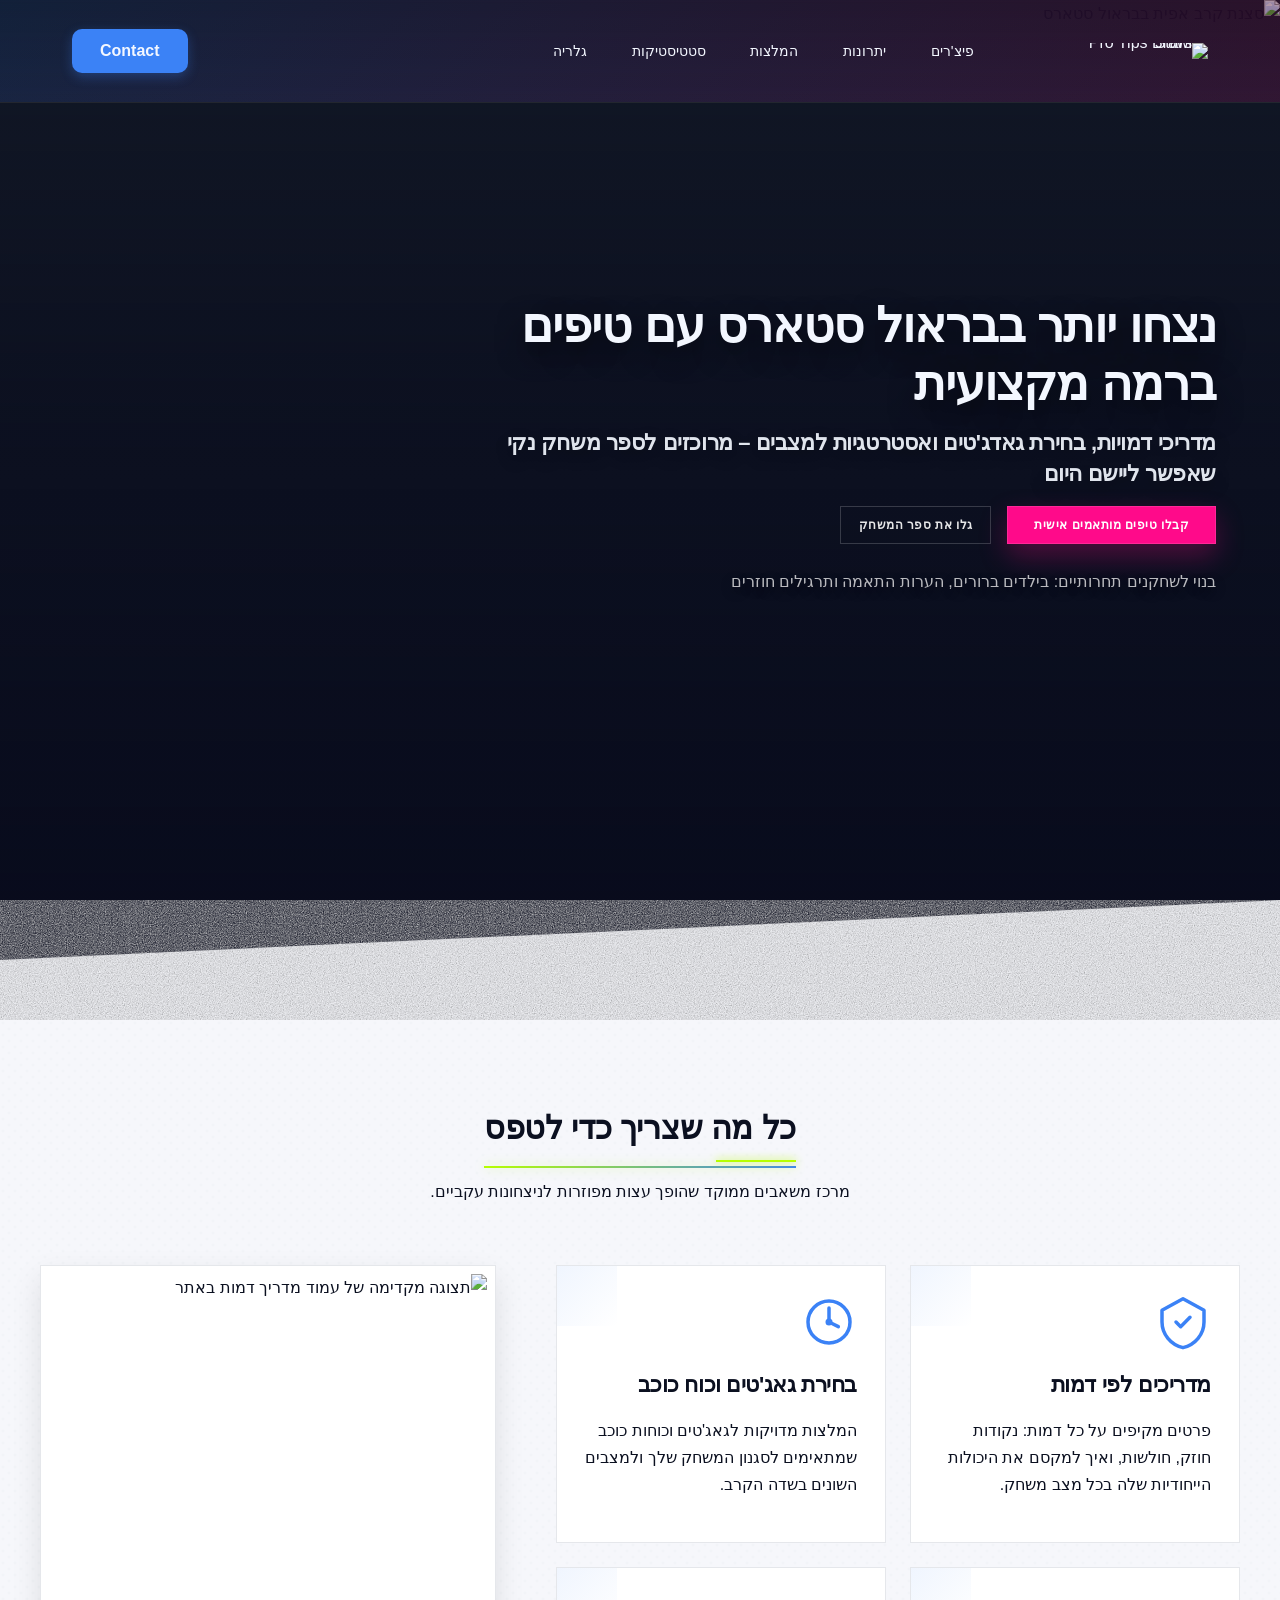
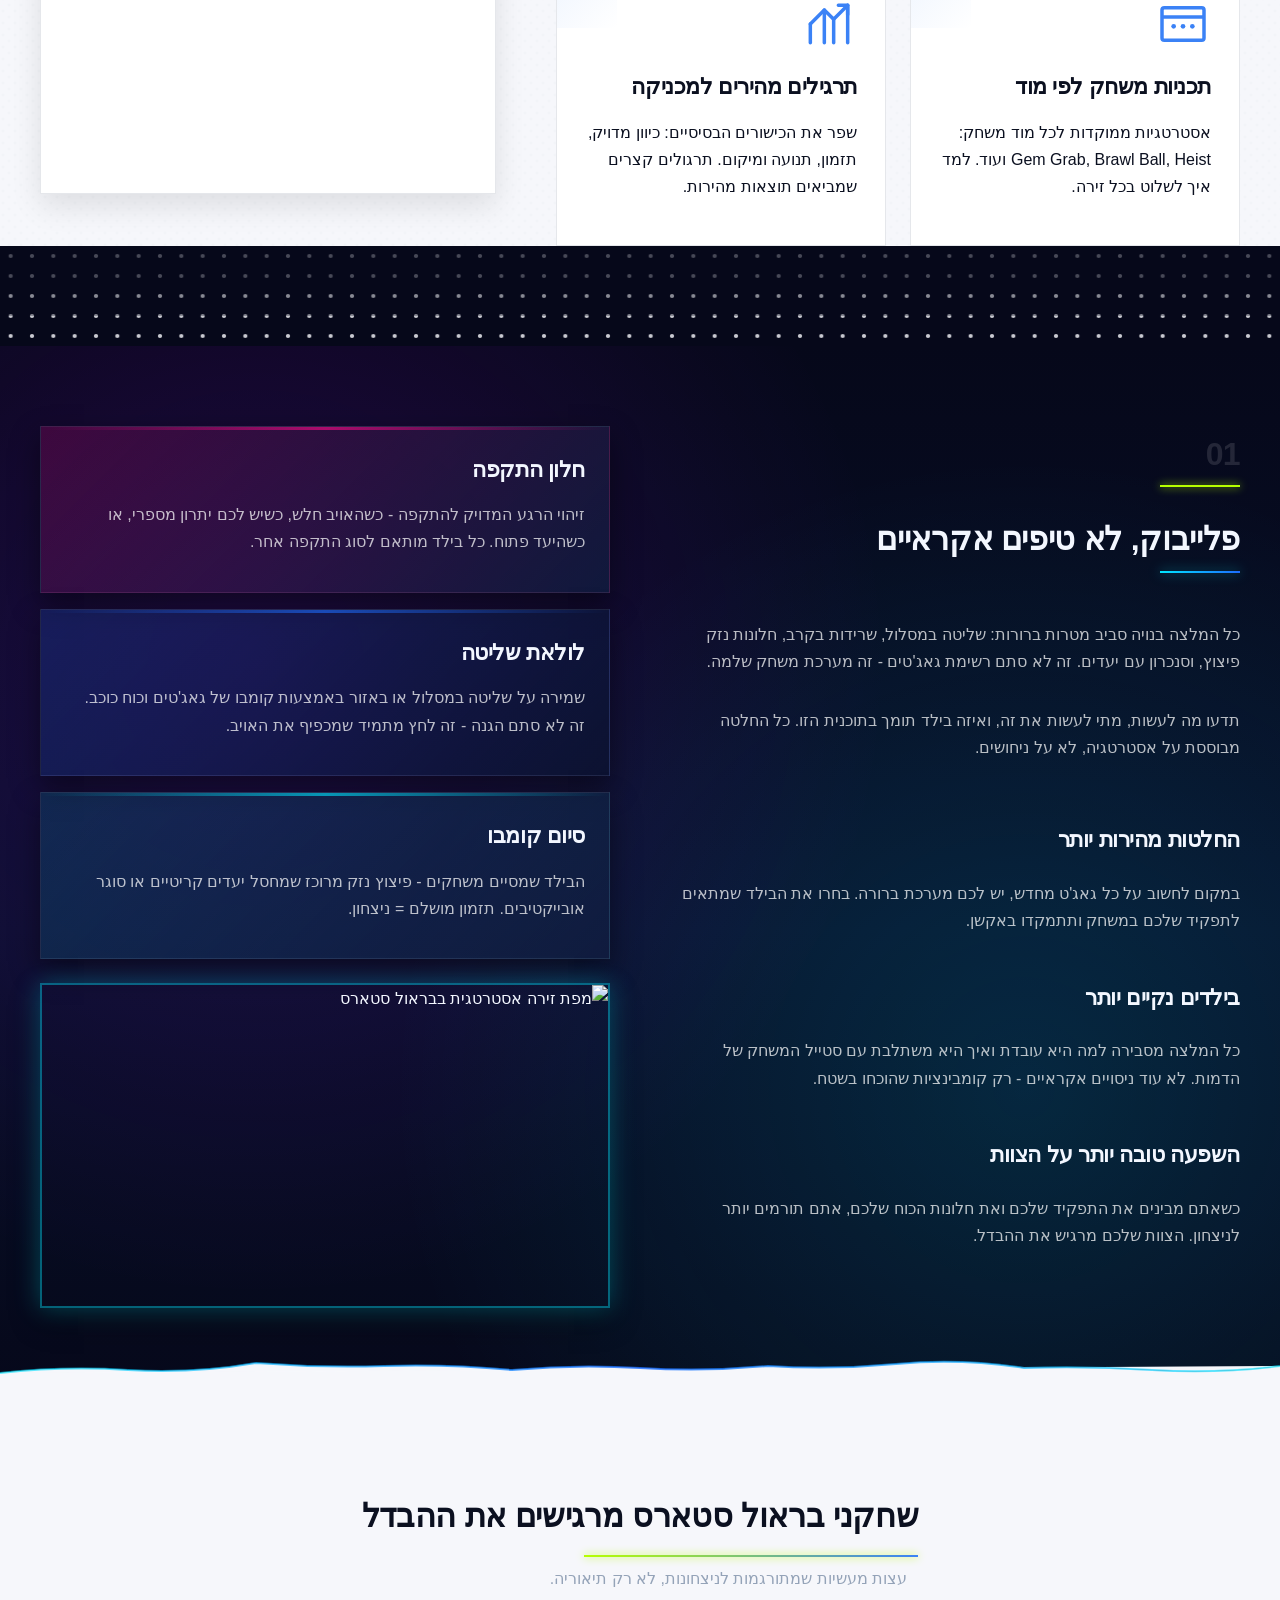
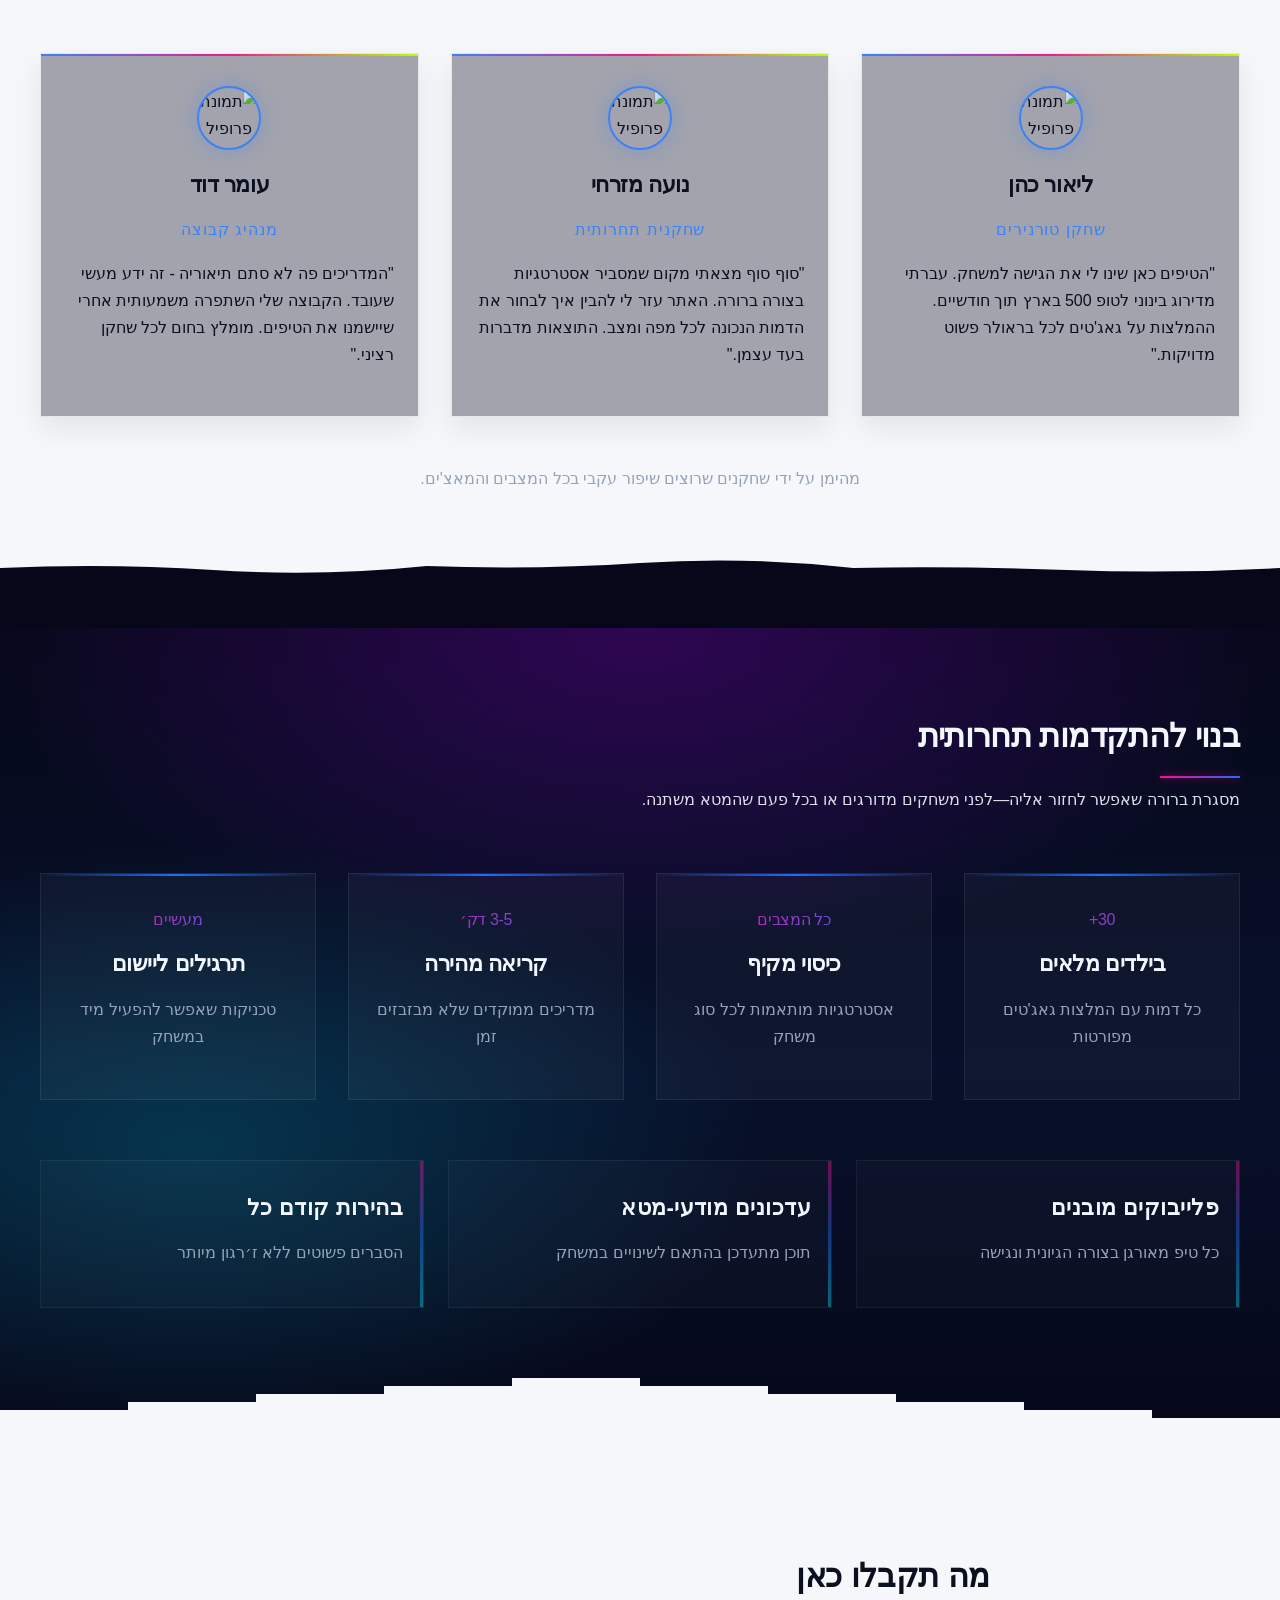
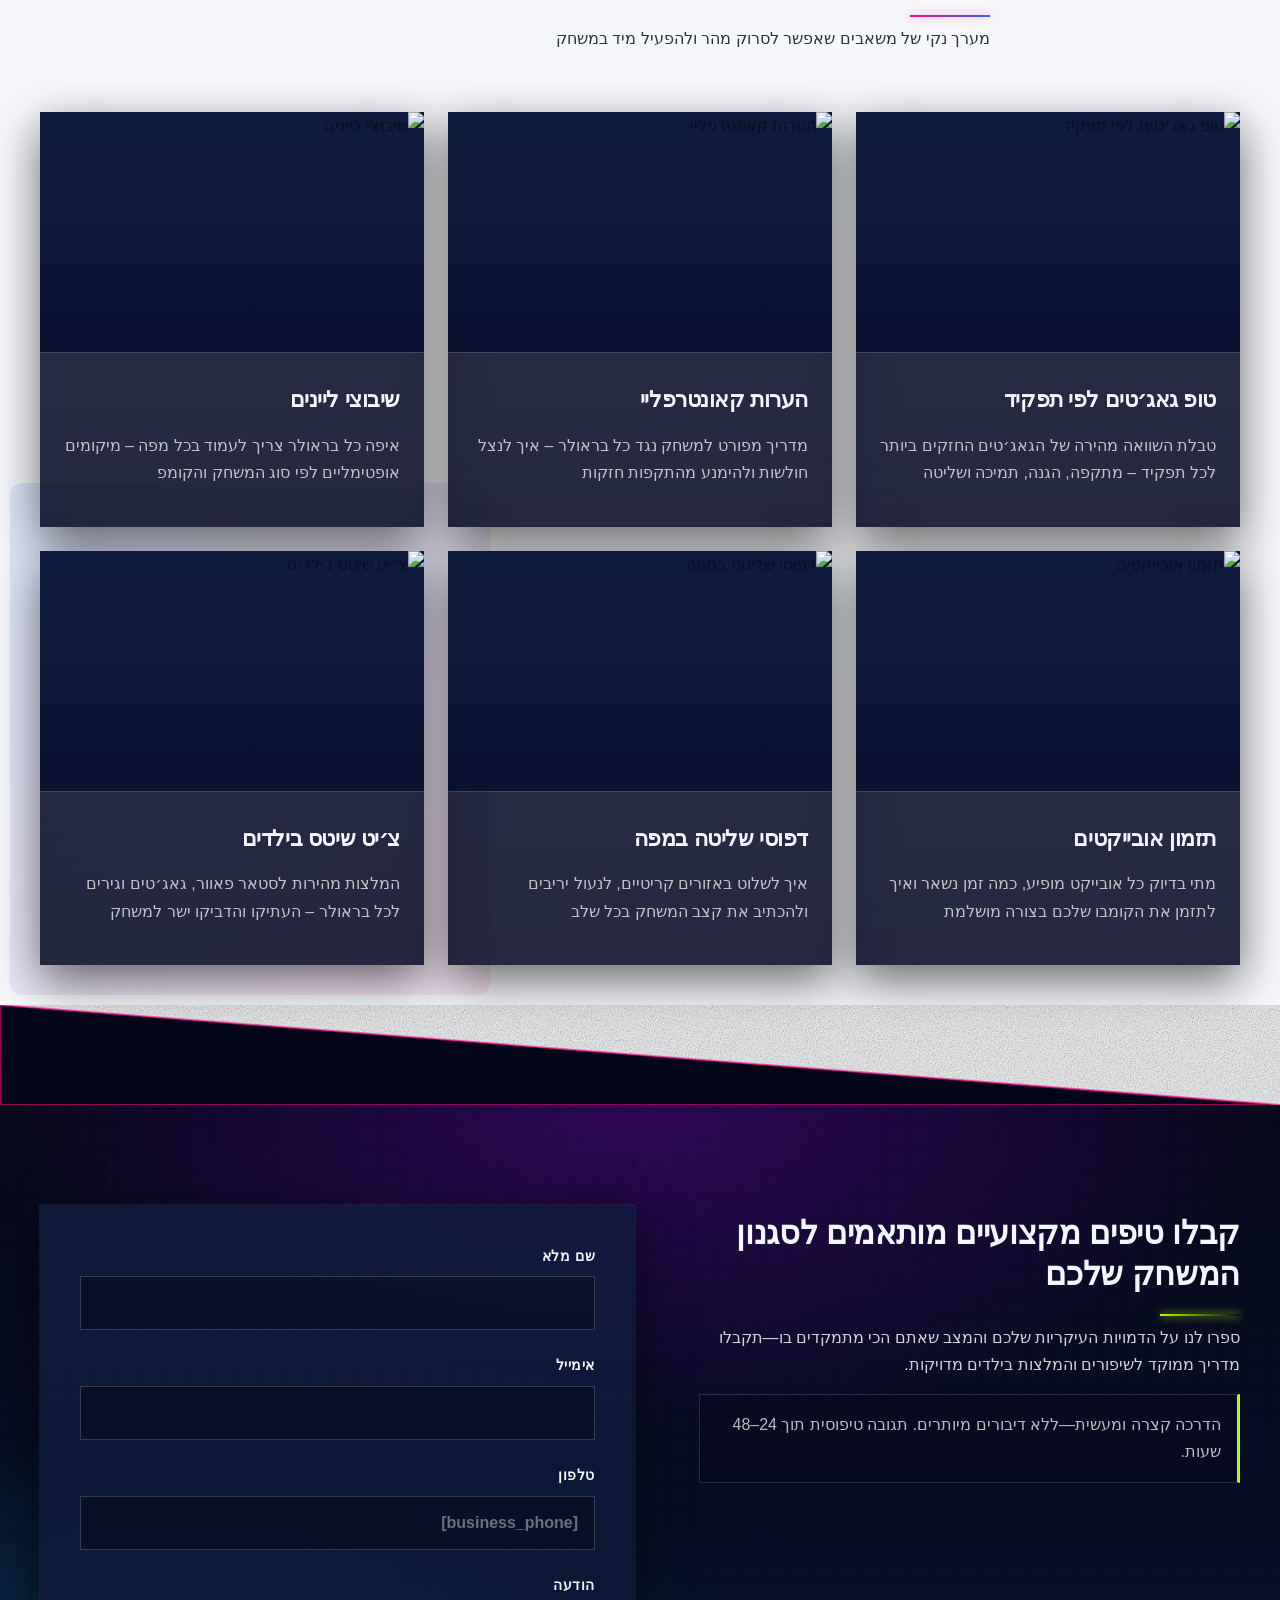
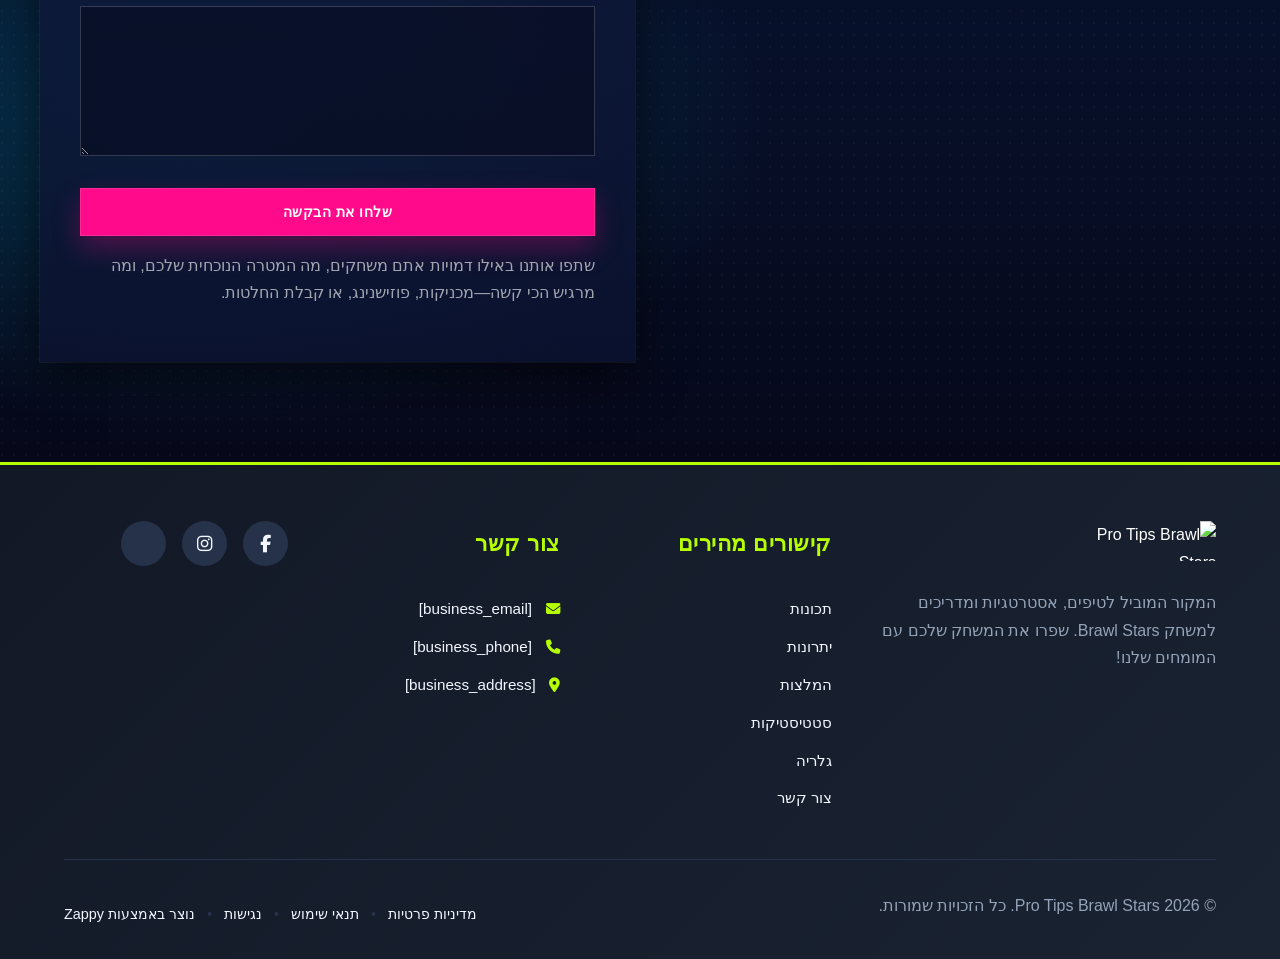
==== commit dbbfc594: "Background sync: Progressive GitHub Sync" ====
--- a/index.html
+++ b/index.html
@@ -210,27 +210,27 @@
 })();
 </script>
 <!-- End Zappy Analytics -->
-    <meta property="og:title" content="שדרג את המשחק שלך עם טיפים מקצועיים — Pro Tips Brawl Stars">
-  <meta property="og:description" content="גלה טיפים מתקדמים לבראול סטארס, המלצות גאג'טים אופטימליות לכל דמות ואסטרטגיות מנצחות. הפוך לשחקן מוביל עם המדריכים המקיפים שלנו!">
-  <meta property="og:type" content="website">
-  <meta property="og:locale" content="he_IL">
-  
-  <meta name="twitter:card" content="summary_large_image">
-  <meta name="twitter:title" content="שדרג את המשחק שלך עם טיפים מקצועיים — Pro Tips Brawl Stars">
-  <meta name="twitter:description" content="גלה טיפים מתקדמים לבראול סטארס, המלצות גאג'טים אופטימליות לכל דמות ואסטרטגיות מנצחות. הפוך לשחקן מוביל עם המדריכים המקיפים שלנו!">
-  
-  <link rel="stylesheet" href="https://cdnjs.cloudflare.com/ajax/libs/font-awesome/6.4.0/css/all.min.css">
+    <meta property="og:title" content="שדרג את המשחק שלך עם טיפים מקצועיים — Pro Tips Brawl Stars" />
+  <meta property="og:description" content="גלה טיפים מתקדמים לבראול סטארס, המלצות גאג'טים אופטימליות לכל דמות ואסטרטגיות מנצחות. הפוך לשחקן מוביל עם המדריכים המקיפים שלנו!" />
+  <meta property="og:type" content="website" />
+  <meta property="og:locale" content="he_IL" />
+  
+  <meta name="twitter:card" content="summary_large_image" />
+  <meta name="twitter:title" content="שדרג את המשחק שלך עם טיפים מקצועיים — Pro Tips Brawl Stars" />
+  <meta name="twitter:description" content="גלה טיפים מתקדמים לבראול סטארס, המלצות גאג'טים אופטימליות לכל דמות ואסטרטגיות מנצחות. הפוך לשחקן מוביל עם המדריכים המקיפים שלנו!" />
+  
+  <link rel="stylesheet" href="https://cdnjs.cloudflare.com/ajax/libs/font-awesome/6.4.0/css/all.min.css" />
 
     <!-- Favicons -->
-    <link rel="icon" type="image/x-icon" href="/assets/favicon.ico">
-    <link rel="icon" type="image/png" sizes="16x16" href="/assets/favicon-16x16.png">
-    <link rel="icon" type="image/png" sizes="32x32" href="/assets/favicon-32x32.png">
-    <link rel="icon" type="image/png" sizes="48x48" href="/assets/favicon-48x48.png">
-    <link rel="icon" type="image/png" sizes="192x192" href="/assets/favicon-192x192.png">
-    <link rel="icon" type="image/png" sizes="512x512" href="/assets/favicon-512x512.png">
-    <link rel="apple-touch-icon" href="/assets/apple-touch-icon.png">
+    <link rel="icon" type="image/x-icon" href="/assets/favicon.ico" />
+    <link rel="icon" type="image/png" sizes="16x16" href="/assets/favicon-16x16.png" />
+    <link rel="icon" type="image/png" sizes="32x32" href="/assets/favicon-32x32.png" />
+    <link rel="icon" type="image/png" sizes="48x48" href="/assets/favicon-48x48.png" />
+    <link rel="icon" type="image/png" sizes="192x192" href="/assets/favicon-192x192.png" />
+    <link rel="icon" type="image/png" sizes="512x512" href="/assets/favicon-512x512.png" />
+    <link rel="apple-touch-icon" href="/assets/apple-touch-icon.png" />
     <!-- Cookie Consent -->
-    <link rel="stylesheet" href="https://cdn.jsdelivr.net/npm/vanilla-cookieconsent@3/dist/cookieconsent.css">
+    <link rel="stylesheet" href="https://cdn.jsdelivr.net/npm/vanilla-cookieconsent@3/dist/cookieconsent.css" />
     <script src="https://cdn.jsdelivr.net/npm/vanilla-cookieconsent@3/dist/cookieconsent.umd.js"></script>
     <!-- Mickidum Accessibility Toolbar -->
     <script src="https://cdn.jsdelivr.net/gh/mickidum/acc_toolbar/acctoolbar/acctoolbar.min.js"></script>
@@ -317,24 +317,24 @@
 
   <nav class="navbar" dir="rtl">
   <button class="mobile-toggle" id="mobileToggle" aria-label="תפריט">
-    <svg class="hamburger-icon" width="24" height="24" viewbox="0 0 24 24" fill="none">
-      <path d="M3 12h18M3 6h18M3 18h18" stroke="currentColor" stroke-width="2" stroke-linecap="round"></path>
+    <svg class="hamburger-icon" width="24" height="24" viewBox="0 0 24 24" fill="none">
+      <path d="M3 12h18M3 6h18M3 18h18" stroke="currentColor" stroke-width="2" stroke-linecap="round"/>
     </svg>
-    <svg class="close-icon" width="24" height="24" viewbox="0 0 24 24" fill="none" style="display: none;">
-      <path d="M18 6L6 18M6 6l12 12" stroke="currentColor" stroke-width="2" stroke-linecap="round"></path>
+    <svg class="close-icon" width="24" height="24" viewBox="0 0 24 24" fill="none" style="display: none;">
+      <path d="M18 6L6 18M6 6l12 12" stroke="currentColor" stroke-width="2" stroke-linecap="round"/>
     </svg>
   </button>
   
   <button class="phone-header-btn" aria-label="התקשר">
-    <svg width="20" height="20" viewbox="0 0 24 24" fill="currentColor">
-      <path d="M22 16.92v3a2 2 0 0 1-2.18 2 19.79 19.79 0 0 1-8.63-3.07 19.5 19.5 0 0 1-6-6 19.79 19.79 0 0 1-3.07-8.67A2 2 0 0 1 4.11 2h3a2 2 0 0 1 2 1.72 12.84 12.84 0 0 0 .7 2.81 2 2 0 0 1-.45 2.11L8.09 9.91a16 16 0 0 0 6 6l1.27-1.27a2 2 0 0 1 2.11-.45 12.84 12.84 0 0 0 2.81.7A2 2 0 0 1 22 16.92z"></path>
+    <svg width="20" height="20" viewBox="0 0 24 24" fill="currentColor">
+      <path d="M22 16.92v3a2 2 0 0 1-2.18 2 19.79 19.79 0 0 1-8.63-3.07 19.5 19.5 0 0 1-6-6 19.79 19.79 0 0 1-3.07-8.67A2 2 0 0 1 4.11 2h3a2 2 0 0 1 2 1.72 12.84 12.84 0 0 0 .7 2.81 2 2 0 0 1-.45 2.11L8.09 9.91a16 16 0 0 0 6 6l1.27-1.27a2 2 0 0 1 2.11-.45 12.84 12.84 0 0 0 2.81.7A2 2 0 0 1 22 16.92z"/>
     </svg>
   </button>
   
   <div class="nav-container">
     <div class="nav-right-group"><div class="nav-brand">
       <a href="/" class="logo-link">
-        <img src="/assets/business-logo.webp" alt="Pro Tips Brawl Stars" class="logo">
+        <img src="/assets/business-logo.webp" alt="Pro Tips Brawl Stars" class="logo" />
       </a>
     </div><ul class="nav-menu" id="navMenu"><li><a href="#features">פיצ'רים</a></li><li><a href="#benefits">יתרונות</a></li><li><a href="#testimonials">המלצות</a></li><li><a href="#stats">סטטיסטיקות</a></li><li><a href="#showcase">גלריה</a></li></ul></div>
     
@@ -776,7 +776,7 @@
   
   <main>
     <section class="index-hero-section" data-layout-spec="בית-hero" data-hero-type="fullscreen-scrim">
-  <img data-hero-bg="true" data-placeholder="index-hero-image-1" data-context="Epic Brawl Stars gaming scene: vibrant action shot of multiple colorful Brawl Stars characters in dynamic combat poses against an explosive arena background with neon energy effects, dramatic lighting, and competitive gaming atmosphere. High-energy composition with bright blues, hot pinks, electric yellows, and purple accents. Cinematic wide angle, professional esports quality." width="1920" height="1080" src="/assets/site-index-hero-image-1.webp" alt="סצנת קרב אפית בבראול סטארס" class="index-hero-section__bg-image" data-preserve-bg="0">
+  <img data-hero-bg="true" data-placeholder="index-hero-image-1" data-context="Epic Brawl Stars gaming scene: vibrant action shot of multiple colorful Brawl Stars characters in dynamic combat poses against an explosive arena background with neon energy effects, dramatic lighting, and competitive gaming atmosphere. High-energy composition with bright blues, hot pinks, electric yellows, and purple accents. Cinematic wide angle, professional esports quality." width="1920" height="1080" src="/assets/site-index-hero-image-1.webp" alt="סצנת קרב אפית בבראול סטארס" class="index-hero-section__bg-image" data-preserve-bg="0" />
   <div class="index-hero-section__scrim" aria-hidden="true"></div>
   <div class="index-hero-section__overlay-content">
     <div class="index-hero-section__content-container">
@@ -790,20 +790,20 @@
     </div>
   </div>
   <div class="index-hero-section__divider-wrapper">
-    <svg data-no-icon-edit="true" aria-hidden="true" viewbox="0 0 1200 120" preserveaspectratio="none" xmlns="http://www.w3.org/2000/svg">
+    <svg data-no-icon-edit="true" aria-hidden="true" viewBox="0 0 1200 120" preserveAspectRatio="none" xmlns="http://www.w3.org/2000/svg">
       <defs>
         <linearGradient id="index-hero-divider-gradient" x1="0%" y1="0%" x2="100%" y2="0%">
-          <stop offset="0%" stop-color="#E91E8C" stop-opacity="0.25"></stop>
-          <stop offset="50%" stop-color="#3B82F6" stop-opacity="0.18"></stop>
-          <stop offset="100%" stop-color="#B6FF00" stop-opacity="0.12"></stop>
+          <stop offset="0%" stop-color="#E91E8C" stop-opacity="0.25"/>
+          <stop offset="50%" stop-color="#3B82F6" stop-opacity="0.18"/>
+          <stop offset="100%" stop-color="#B6FF00" stop-opacity="0.12"/>
         </linearGradient>
         <filter id="index-hero-grain">
-          <feTurbulence type="fractalNoise" basefrequency="0.9" numoctaves="4"></feTurbulence>
-          <feColorMatrix type="saturate" values="0"></feColorMatrix>
-          <feBlend mode="multiply" in2="SourceGraphic"></feBlend>
+          <feTurbulence type="fractalNoise" baseFrequency="0.9" numOctaves="4"/>
+          <feColorMatrix type="saturate" values="0"/>
+          <feBlend mode="multiply" in2="SourceGraphic"/>
         </filter>
       </defs>
-      <path d="M0,120 L0,60 L1200,0 L1200,120 Z" fill="#F6F7FB" filter="url(#index-hero-grain)"></path>
+      <path d="M0,120 L0,60 L1200,0 L1200,120 Z" fill="#F6F7FB" filter="url(#index-hero-grain)"/>
     </svg>
   </div>
 </section>
@@ -819,9 +819,9 @@
       <div class="index-features-cards-column">
         <div class="index-features-card">
           <div class="index-features-card-icon-wrapper">
-            <svg data-element-type="icon" data-icon-type="svg" class="index-features-card-icon" viewbox="0 0 48 48" fill="none" xmlns="http://www.w3.org/2000/svg">
-              <path d="M24 4L6 14V24C6 34.5 13.5 43.5 24 46C34.5 43.5 42 34.5 42 24V14L24 4Z" stroke="currentColor" stroke-width="3" stroke-linejoin="round"></path>
-              <path d="M18 24L22 28L30 20" stroke="currentColor" stroke-width="3" stroke-linecap="round" stroke-linejoin="round"></path>
+            <svg data-element-type="icon" data-icon-type="svg" class="index-features-card-icon" viewBox="0 0 48 48" fill="none" xmlns="http://www.w3.org/2000/svg">
+              <path d="M24 4L6 14V24C6 34.5 13.5 43.5 24 46C34.5 43.5 42 34.5 42 24V14L24 4Z" stroke="currentColor" stroke-width="3" stroke-linejoin="round"/>
+              <path d="M18 24L22 28L30 20" stroke="currentColor" stroke-width="3" stroke-linecap="round" stroke-linejoin="round"/>
             </svg>
           </div>
           <h3 class="index-features-card-title">מדריכים לפי דמות</h3>
@@ -830,10 +830,10 @@
         
         <div class="index-features-card">
           <div class="index-features-card-icon-wrapper">
-            <svg data-element-type="icon" data-icon-type="svg" class="index-features-card-icon" viewbox="0 0 48 48" fill="none" xmlns="http://www.w3.org/2000/svg">
-              <circle cx="24" cy="24" r="18" stroke="currentColor" stroke-width="3"></circle>
-              <path d="M24 12V24L32 28" stroke="currentColor" stroke-width="3" stroke-linecap="round" stroke-linejoin="round"></path>
-              <circle cx="24" cy="24" r="3" fill="currentColor"></circle>
+            <svg data-element-type="icon" data-icon-type="svg" class="index-features-card-icon" viewBox="0 0 48 48" fill="none" xmlns="http://www.w3.org/2000/svg">
+              <circle cx="24" cy="24" r="18" stroke="currentColor" stroke-width="3"/>
+              <path d="M24 12V24L32 28" stroke="currentColor" stroke-width="3" stroke-linecap="round" stroke-linejoin="round"/>
+              <circle cx="24" cy="24" r="3" fill="currentColor"/>
             </svg>
           </div>
           <h3 class="index-features-card-title">בחירת גאג'טים וכוח כוכב</h3>
@@ -842,12 +842,12 @@
         
         <div class="index-features-card">
           <div class="index-features-card-icon-wrapper">
-            <svg data-element-type="icon" data-icon-type="svg" class="index-features-card-icon" viewbox="0 0 48 48" fill="none" xmlns="http://www.w3.org/2000/svg">
-              <rect x="6" y="10" width="36" height="28" rx="2" stroke="currentColor" stroke-width="3"></rect>
-              <path d="M6 18H42" stroke="currentColor" stroke-width="3"></path>
-              <circle cx="16" cy="26" r="2" fill="currentColor"></circle>
-              <circle cx="24" cy="26" r="2" fill="currentColor"></circle>
-              <circle cx="32" cy="26" r="2" fill="currentColor"></circle>
+            <svg data-element-type="icon" data-icon-type="svg" class="index-features-card-icon" viewBox="0 0 48 48" fill="none" xmlns="http://www.w3.org/2000/svg">
+              <rect x="6" y="10" width="36" height="28" rx="2" stroke="currentColor" stroke-width="3"/>
+              <path d="M6 18H42" stroke="currentColor" stroke-width="3"/>
+              <circle cx="16" cy="26" r="2" fill="currentColor"/>
+              <circle cx="24" cy="26" r="2" fill="currentColor"/>
+              <circle cx="32" cy="26" r="2" fill="currentColor"/>
             </svg>
           </div>
           <h3 class="index-features-card-title">תכניות משחק לפי מוד</h3>
@@ -856,13 +856,13 @@
         
         <div class="index-features-card">
           <div class="index-features-card-icon-wrapper">
-            <svg data-element-type="icon" data-icon-type="svg" class="index-features-card-icon" viewbox="0 0 48 48" fill="none" xmlns="http://www.w3.org/2000/svg">
-              <path d="M8 24L20 12L28 20L40 8" stroke="currentColor" stroke-width="3" stroke-linecap="round" stroke-linejoin="round"></path>
-              <path d="M32 8H40V16" stroke="currentColor" stroke-width="3" stroke-linecap="round" stroke-linejoin="round"></path>
-              <path d="M8 40V24" stroke="currentColor" stroke-width="3" stroke-linecap="round"></path>
-              <path d="M20 40V12" stroke="currentColor" stroke-width="3" stroke-linecap="round"></path>
-              <path d="M28 40V20" stroke="currentColor" stroke-width="3" stroke-linecap="round"></path>
-              <path d="M40 40V8" stroke="currentColor" stroke-width="3" stroke-linecap="round"></path>
+            <svg data-element-type="icon" data-icon-type="svg" class="index-features-card-icon" viewBox="0 0 48 48" fill="none" xmlns="http://www.w3.org/2000/svg">
+              <path d="M8 24L20 12L28 20L40 8" stroke="currentColor" stroke-width="3" stroke-linecap="round" stroke-linejoin="round"/>
+              <path d="M32 8H40V16" stroke="currentColor" stroke-width="3" stroke-linecap="round" stroke-linejoin="round"/>
+              <path d="M8 40V24" stroke="currentColor" stroke-width="3" stroke-linecap="round"/>
+              <path d="M20 40V12" stroke="currentColor" stroke-width="3" stroke-linecap="round"/>
+              <path d="M28 40V20" stroke="currentColor" stroke-width="3" stroke-linecap="round"/>
+              <path d="M40 40V8" stroke="currentColor" stroke-width="3" stroke-linecap="round"/>
             </svg>
           </div>
           <h3 class="index-features-card-title">תרגילים מהירים למכניקה</h3>
@@ -872,26 +872,26 @@
       
       <div class="index-features-image-column">
         <div class="index-features-image-wrapper">
-          <img data-placeholder="index-features-image-1" data-context="A clean, modern UI mockup screenshot of a Brawl Stars character guide page on a gaming tips website. The mockup shows a vibrant character profile with stats, abilities, gadget recommendations, and strategic tips. The design features the colorful, energetic Brawl Stars aesthetic with neon accents (#3B82F6 blue, #E91E8C pink, #B6FF00 lime green), dark backgrounds, and a premium editorial layout. The screenshot should look like a real website page with Hebrew text, showing sections for character stats, recommended builds, and gameplay strategies. High-quality, professional gaming website design." width="600" height="700" src="/assets/site-index-features-image-1.webp" alt="תצוגה מקדימה של עמוד מדריך דמות באתר" class="index-features-preview-image">
+          <img data-placeholder="index-features-image-1" data-context="A clean, modern UI mockup screenshot of a Brawl Stars character guide page on a gaming tips website. The mockup shows a vibrant character profile with stats, abilities, gadget recommendations, and strategic tips. The design features the colorful, energetic Brawl Stars aesthetic with neon accents (#3B82F6 blue, #E91E8C pink, #B6FF00 lime green), dark backgrounds, and a premium editorial layout. The screenshot should look like a real website page with Hebrew text, showing sections for character stats, recommended builds, and gameplay strategies. High-quality, professional gaming website design." width="600" height="700" src="/assets/site-index-features-image-1.webp" alt="תצוגה מקדימה של עמוד מדריך דמות באתר" class="index-features-preview-image" />
         </div>
       </div>
     </div>
   </div>
   
   <div class="index-features-divider-wrapper">
-    <svg data-no-icon-edit="true" aria-hidden="true" viewbox="0 0 1200 100" preserveaspectratio="none" xmlns="http://www.w3.org/2000/svg">
+    <svg data-no-icon-edit="true" aria-hidden="true" viewBox="0 0 1200 100" preserveAspectRatio="none" xmlns="http://www.w3.org/2000/svg">
       <defs>
-        <pattern id="halftone-pattern" x="0" y="0" width="20" height="20" patternunits="userSpaceOnUse">
-          <circle cx="10" cy="10" r="2" fill="var(--bg-dark)"></circle>
+        <pattern id="halftone-pattern" x="0" y="0" width="20" height="20" patternUnits="userSpaceOnUse">
+          <circle cx="10" cy="10" r="2" fill="var(--bg-dark)"/>
         </pattern>
         <mask id="halftone-mask">
-          <rect x="0" y="0" width="1200" height="100" fill="white"></rect>
-          <rect x="0" y="0" width="1200" height="40" fill="url(#halftone-pattern)" opacity="0.3"></rect>
-          <rect x="0" y="40" width="1200" height="30" fill="url(#halftone-pattern)" opacity="0.6"></rect>
-          <rect x="0" y="70" width="1200" height="30" fill="url(#halftone-pattern)" opacity="0.9"></rect>
+          <rect x="0" y="0" width="1200" height="100" fill="white"/>
+          <rect x="0" y="0" width="1200" height="40" fill="url(#halftone-pattern)" opacity="0.3"/>
+          <rect x="0" y="40" width="1200" height="30" fill="url(#halftone-pattern)" opacity="0.6"/>
+          <rect x="0" y="70" width="1200" height="30" fill="url(#halftone-pattern)" opacity="0.9"/>
         </mask>
       </defs>
-      <path d="M0,100 L0,0 L1200,0 L1200,100 Z" fill="#06081A" mask="url(#halftone-mask)"></path>
+      <path d="M0,100 L0,0 L1200,0 L1200,100 Z" fill="#06081A" mask="url(#halftone-mask)"/>
     </svg>
   </div>
 </section>
@@ -938,21 +938,21 @@
         </div>
       </div>
       <div class="index-benefits-image-wrapper">
-        <img data-placeholder="index-benefits-image-1" data-context="צילום מסך של מפת זירה בבראול סטארס, מראה נקודות אסטרטגיות ומסלולי תנועה, עם סימונים טקטיים ואזורי שליטה מודגשים בצבעי ניאון כחול וציאן, רקע כהה של משחק תחרותי" width="600" height="340" src="/assets/site-index-benefits-image-1.webp" alt="מפת זירה אסטרטגית בבראול סטארס" class="index-benefits-map-image">
+        <img data-placeholder="index-benefits-image-1" data-context="צילום מסך של מפת זירה בבראול סטארס, מראה נקודות אסטרטגיות ומסלולי תנועה, עם סימונים טקטיים ואזורי שליטה מודגשים בצבעי ניאון כחול וציאן, רקע כהה של משחק תחרותי" width="600" height="340" src="/assets/site-index-benefits-image-1.webp" alt="מפת זירה אסטרטגית בבראול סטארס" class="index-benefits-map-image" />
       </div>
     </div>
   </div>
   <div class="index-benefits-divider-wrapper">
-    <svg data-no-icon-edit="true" aria-hidden="true" viewbox="0 0 1200 80" preserveaspectratio="none" xmlns="http://www.w3.org/2000/svg">
+    <svg data-no-icon-edit="true" aria-hidden="true" viewBox="0 0 1200 80" preserveAspectRatio="none" xmlns="http://www.w3.org/2000/svg">
       <defs>
         <linearGradient id="index-benefits-neon-rim" x1="0%" y1="0%" x2="100%" y2="0%">
-          <stop offset="0%" style="stop-color:#00E6FF;stop-opacity:0.6"></stop>
-          <stop offset="50%" style="stop-color:#1D6DFF;stop-opacity:0.8"></stop>
-          <stop offset="100%" style="stop-color:#00E6FF;stop-opacity:0.6"></stop>
+          <stop offset="0%" style="stop-color:#00E6FF;stop-opacity:0.6"/>
+          <stop offset="50%" style="stop-color:#1D6DFF;stop-opacity:0.8"/>
+          <stop offset="100%" style="stop-color:#00E6FF;stop-opacity:0.6"/>
         </linearGradient>
       </defs>
-      <path d="M0,80 L0,45 Q60,38 120,42 T240,35 Q300,40 360,38 T480,42 Q540,36 600,40 T720,38 Q780,42 840,36 T960,40 Q1020,38 1080,42 T1200,38 L1200,80 Z" fill="var(--bg-light)"></path>
-      <path d="M0,45 Q60,38 120,42 T240,35 Q300,40 360,38 T480,42 Q540,36 600,40 T720,38 Q780,42 840,36 T960,40 Q1020,38 1080,42 T1200,38" fill="var(--bg-light)" stroke="url(#index-benefits-neon-rim)" stroke-width="2"></path>
+      <path d="M0,80 L0,45 Q60,38 120,42 T240,35 Q300,40 360,38 T480,42 Q540,36 600,40 T720,38 Q780,42 840,36 T960,40 Q1020,38 1080,42 T1200,38 L1200,80 Z" fill="var(--bg-light)"/>
+      <path d="M0,45 Q60,38 120,42 T240,35 Q300,40 360,38 T480,42 Q540,36 600,40 T720,38 Q780,42 840,36 T960,40 Q1020,38 1080,42 T1200,38" fill="var(--bg-light)" stroke="url(#index-benefits-neon-rim)" stroke-width="2"/>
     </svg>
   </div>
 </section>
@@ -967,7 +967,7 @@
     <div class="index-testimonials-grid">
       <div class="index-testimonial-card">
         <div class="index-testimonial-avatar">
-          <img data-placeholder="testimonial-avatar-1" data-context="Gaming avatar icon - colorful Brawl Stars style character portrait, vibrant and energetic" width="64" height="64" src="/assets/site-testimonial-avatar-1.webp" alt="תמונת פרופיל של שחקן">
+          <img data-placeholder="testimonial-avatar-1" data-context="Gaming avatar icon - colorful Brawl Stars style character portrait, vibrant and energetic" width="64" height="64" src="/assets/site-testimonial-avatar-1.webp" alt="תמונת פרופיל של שחקן" />
         </div>
         <h3 class="index-testimonial-name">ליאור כהן</h3>
         <p class="index-testimonial-role">שחקן טורנירים</p>
@@ -976,7 +976,7 @@
 
       <div class="index-testimonial-card">
         <div class="index-testimonial-avatar">
-          <img data-placeholder="testimonial-avatar-2" data-context="Gaming avatar icon - colorful Brawl Stars style character portrait, vibrant and energetic, different from first avatar" width="64" height="64" src="/assets/site-testimonial-avatar-2.webp" alt="תמונת פרופיל של שחקן">
+          <img data-placeholder="testimonial-avatar-2" data-context="Gaming avatar icon - colorful Brawl Stars style character portrait, vibrant and energetic, different from first avatar" width="64" height="64" src="/assets/site-testimonial-avatar-2.webp" alt="תמונת פרופיל של שחקן" />
         </div>
         <h3 class="index-testimonial-name">נועה מזרחי</h3>
         <p class="index-testimonial-role">שחקנית תחרותית</p>
@@ -985,7 +985,7 @@
 
       <div class="index-testimonial-card">
         <div class="index-testimonial-avatar">
-          <img data-placeholder="testimonial-avatar-3" data-context="Gaming avatar icon - colorful Brawl Stars style character portrait, vibrant and energetic, different from previous avatars" width="64" height="64" src="/assets/site-testimonial-avatar-3.webp" alt="תמונת פרופיל של שחקן">
+          <img data-placeholder="testimonial-avatar-3" data-context="Gaming avatar icon - colorful Brawl Stars style character portrait, vibrant and energetic, different from previous avatars" width="64" height="64" src="/assets/site-testimonial-avatar-3.webp" alt="תמונת פרופיל של שחקן" />
         </div>
         <h3 class="index-testimonial-name">עומר דוד</h3>
         <p class="index-testimonial-role">מנהיג קבוצה</p>
@@ -997,15 +997,15 @@
   </div>
 
   <div class="index-testimonials-divider-wrapper">
-    <svg data-no-icon-edit="true" aria-hidden="true" viewbox="0 0 1200 100" preserveaspectratio="none" xmlns="http://www.w3.org/2000/svg">
+    <svg data-no-icon-edit="true" aria-hidden="true" viewBox="0 0 1200 100" preserveAspectRatio="none" xmlns="http://www.w3.org/2000/svg">
       <defs>
         <linearGradient id="testimonials-wave-gradient" x1="0%" y1="0%" x2="100%" y2="0%">
-          <stop offset="0%" style="stop-color:#00E6FF;stop-opacity:1"></stop>
-          <stop offset="50%" style="stop-color:#A700FF;stop-opacity:1"></stop>
-          <stop offset="100%" style="stop-color:#FF0A8A;stop-opacity:1"></stop>
+          <stop offset="0%" style="stop-color:#00E6FF;stop-opacity:1"/>
+          <stop offset="50%" style="stop-color:#A700FF;stop-opacity:1"/>
+          <stop offset="100%" style="stop-color:#FF0A8A;stop-opacity:1"/>
         </linearGradient>
       </defs>
-      <path d="M0,100 L0,40 Q100,35 200,42 T400,38 Q500,42 600,35 T800,40 Q900,38 1000,42 T1200,40 L1200,100 Z" fill="#06081A"></path>
+      <path d="M0,100 L0,40 Q100,35 200,42 T400,38 Q500,42 600,35 T800,40 Q900,38 1000,42 T1200,40 L1200,100 Z" fill="#06081A"/>
     </svg>
   </div>
 </section>
@@ -1057,16 +1057,16 @@
   </div>
 
   <div class="index-stats-divider-wrapper">
-    <svg data-no-icon-edit="true" aria-hidden="true" viewbox="0 0 1200 60" preserveaspectratio="none" xmlns="http://www.w3.org/2000/svg">
+    <svg data-no-icon-edit="true" aria-hidden="true" viewBox="0 0 1200 60" preserveAspectRatio="none" xmlns="http://www.w3.org/2000/svg">
       <defs>
         <linearGradient id="stepGradient" x1="0%" y1="0%" x2="100%" y2="0%">
-          <stop offset="0%" style="stop-color:#1D6DFF;stop-opacity:0.6"></stop>
-          <stop offset="50%" style="stop-color:#FF0A8A;stop-opacity:0.5"></stop>
-          <stop offset="100%" style="stop-color:#00E6FF;stop-opacity:0.4"></stop>
+          <stop offset="0%" style="stop-color:#1D6DFF;stop-opacity:0.6"/>
+          <stop offset="50%" style="stop-color:#FF0A8A;stop-opacity:0.5"/>
+          <stop offset="100%" style="stop-color:#00E6FF;stop-opacity:0.4"/>
         </linearGradient>
       </defs>
-      <path d="M1200,60 L1200,50 L1080,50 L1080,42 L960,42 L960,34 L840,34 L840,26 L720,26 L720,18 L600,18 L600,10 L480,10 L480,18 L360,18 L360,26 L240,26 L240,34 L120,34 L120,42 L0,42 L0,60 Z" fill="var(--bg-light)"></path>
-      <path d="M1200,60 L1200,52 L1080,52 L1080,44 L960,44 L960,36 L840,36 L840,28 L720,28 L720,20 L600,20 L600,12 L480,12 L480,20 L360,20 L360,28 L240,28 L240,36 L120,36 L120,44 L0,44 L0,60 Z" fill="var(--bg-light)"></path>
+      <path d="M1200,60 L1200,50 L1080,50 L1080,42 L960,42 L960,34 L840,34 L840,26 L720,26 L720,18 L600,18 L600,10 L480,10 L480,18 L360,18 L360,26 L240,26 L240,34 L120,34 L120,42 L0,42 L0,60 Z" fill="var(--bg-light)"/>
+      <path d="M1200,60 L1200,52 L1080,52 L1080,44 L960,44 L960,36 L840,36 L840,28 L720,28 L720,20 L600,20 L600,12 L480,12 L480,20 L360,20 L360,28 L240,28 L240,36 L120,36 L120,44 L0,44 L0,60 Z" fill="var(--bg-light)"/>
     </svg>
   </div>
 </section>
@@ -1083,7 +1083,7 @@
       <div class="index-showcase-grid">
         <article class="index-showcase-tile">
           <div class="index-showcase-tile-image">
-            <img data-placeholder="index-showcase-image-1" data-context="Brawl Stars game screenshot showing top gadgets comparison chart with character icons, gadget symbols, and role indicators in vibrant game-style UI with purple and pink accents" width="600" height="400" src="/assets/site-index-showcase-image-1.webp" alt="טופ גאג׳טים לפי תפקיד">
+            <img data-placeholder="index-showcase-image-1" data-context="Brawl Stars game screenshot showing top gadgets comparison chart with character icons, gadget symbols, and role indicators in vibrant game-style UI with purple and pink accents" width="600" height="400" src="/assets/site-index-showcase-image-1.webp" alt="טופ גאג׳טים לפי תפקיד" />
           </div>
           <div class="index-showcase-tile-content">
             <h3>טופ גאג׳טים לפי תפקיד</h3>
@@ -1093,7 +1093,7 @@
 
         <article class="index-showcase-tile">
           <div class="index-showcase-tile-image">
-            <img data-placeholder="index-showcase-image-2" data-context="Brawl Stars tactical notes page showing counter-matchup matrix with character portraits, advantage/disadvantage arrows, and strategic tips in neon cyan and magenta theme" width="600" height="400" src="/assets/site-index-showcase-image-2.webp" alt="הערות קאונטרפליי">
+            <img data-placeholder="index-showcase-image-2" data-context="Brawl Stars tactical notes page showing counter-matchup matrix with character portraits, advantage/disadvantage arrows, and strategic tips in neon cyan and magenta theme" width="600" height="400" src="/assets/site-index-showcase-image-2.webp" alt="הערות קאונטרפליי" />
           </div>
           <div class="index-showcase-tile-content">
             <h3>הערות קאונטרפליי</h3>
@@ -1103,7 +1103,7 @@
 
         <article class="index-showcase-tile">
           <div class="index-showcase-tile-image">
-            <img data-placeholder="index-showcase-image-3" data-context="Brawl Stars map layout showing lane assignments with colored zones, character positioning markers, and strategic movement paths in electric blue and hot pink overlay" width="600" height="400" src="/assets/site-index-showcase-image-3.webp" alt="שיבוצי ליינים">
+            <img data-placeholder="index-showcase-image-3" data-context="Brawl Stars map layout showing lane assignments with colored zones, character positioning markers, and strategic movement paths in electric blue and hot pink overlay" width="600" height="400" src="/assets/site-index-showcase-image-3.webp" alt="שיבוצי ליינים" />
           </div>
           <div class="index-showcase-tile-content">
             <h3>שיבוצי ליינים</h3>
@@ -1113,7 +1113,7 @@
 
         <article class="index-showcase-tile">
           <div class="index-showcase-tile-image">
-            <img data-placeholder="index-showcase-image-4" data-context="Brawl Stars objective timer infographic with countdown clocks, spawn point indicators, and timing charts in vibrant game UI style with neon green highlights" width="600" height="400" src="/assets/site-index-showcase-image-4.webp" alt="תזמון אובייקטים">
+            <img data-placeholder="index-showcase-image-4" data-context="Brawl Stars objective timer infographic with countdown clocks, spawn point indicators, and timing charts in vibrant game UI style with neon green highlights" width="600" height="400" src="/assets/site-index-showcase-image-4.webp" alt="תזמון אובייקטים" />
           </div>
           <div class="index-showcase-tile-content">
             <h3>תזמון אובייקטים</h3>
@@ -1123,7 +1123,7 @@
 
         <article class="index-showcase-tile">
           <div class="index-showcase-tile-image">
-            <img data-placeholder="index-showcase-image-5" data-context="Brawl Stars map control strategy diagram showing territory zones, pressure points, and tactical movement patterns with glowing neon overlays and grid lines" width="600" height="400" src="/assets/site-index-showcase-image-5.webp" alt="דפוסי שליטה במפה">
+            <img data-placeholder="index-showcase-image-5" data-context="Brawl Stars map control strategy diagram showing territory zones, pressure points, and tactical movement patterns with glowing neon overlays and grid lines" width="600" height="400" src="/assets/site-index-showcase-image-5.webp" alt="דפוסי שליטה במפה" />
           </div>
           <div class="index-showcase-tile-content">
             <h3>דפוסי שליטה במפה</h3>
@@ -1133,7 +1133,7 @@
 
         <article class="index-showcase-tile">
           <div class="index-showcase-tile-image">
-            <img data-placeholder="index-showcase-image-6" data-context="Brawl Stars build cheat sheet showing character loadout cards with star power icons, gadget symbols, and gear recommendations in colorful game-style layout" width="600" height="400" src="/assets/site-index-showcase-image-6.webp" alt="צ׳יט שיטס בילדים">
+            <img data-placeholder="index-showcase-image-6" data-context="Brawl Stars build cheat sheet showing character loadout cards with star power icons, gadget symbols, and gear recommendations in colorful game-style layout" width="600" height="400" src="/assets/site-index-showcase-image-6.webp" alt="צ׳יט שיטס בילדים" />
           </div>
           <div class="index-showcase-tile-content">
             <h3>צ׳יט שיטס בילדים</h3>
@@ -1145,16 +1145,16 @@
   </div>
 
   <div class="index-showcase-divider-wrapper">
-    <svg data-no-icon-edit="true" aria-hidden="true" viewbox="0 0 1200 100" preserveaspectratio="none" xmlns="http://www.w3.org/2000/svg">
+    <svg data-no-icon-edit="true" aria-hidden="true" viewBox="0 0 1200 100" preserveAspectRatio="none" xmlns="http://www.w3.org/2000/svg">
       <defs>
         <filter id="index-showcase-grain">
-          <feTurbulence type="fractalNoise" basefrequency="0.9" numoctaves="4"></feTurbulence>
-          <feColorMatrix type="saturate" values="0"></feColorMatrix>
-          <feBlend mode="multiply" in2="SourceGraphic"></feBlend>
+          <feTurbulence type="fractalNoise" baseFrequency="0.9" numOctaves="4"/>
+          <feColorMatrix type="saturate" values="0"/>
+          <feBlend mode="multiply" in2="SourceGraphic"/>
         </filter>
       </defs>
-      <path d="M0,100 L0,0 L1200,100 Z" fill="#06081A" filter="url(#index-showcase-grain)"></path>
-      <path d="M0,100 L0,0 L1200,100 Z" fill="#06081A" stroke="#FF0A8A" stroke-width="2" opacity="0.6"></path>
+      <path d="M0,100 L0,0 L1200,100 Z" fill="#06081A" filter="url(#index-showcase-grain)"/>
+      <path d="M0,100 L0,0 L1200,100 Z" fill="#06081A" stroke="#FF0A8A" stroke-width="2" opacity="0.6"/>
     </svg>
   </div>
 </section>
@@ -1171,19 +1171,19 @@
         <form class="contact-form index-contact-form">
           <div class="index-contact-field">
             <label for="contact-name" class="index-contact-label">שם מלא</label>
-            <input type="text" id="contact-name" name="name" class="index-contact-input" required="">
+            <input type="text" id="contact-name" name="name" class="index-contact-input" required />
           </div>
           <div class="index-contact-field">
             <label for="contact-email" class="index-contact-label">אימייל</label>
-            <input type="email" id="contact-email" name="email" class="index-contact-input" required="">
+            <input type="email" id="contact-email" name="email" class="index-contact-input" required />
           </div>
           <div class="index-contact-field">
             <label for="contact-phone" class="index-contact-label">טלפון</label>
-            <input type="tel" id="contact-phone" name="phone" class="index-contact-input" placeholder="[business_phone]">
+            <input type="tel" id="contact-phone" name="phone" class="index-contact-input" placeholder="[business_phone]" />
           </div>
           <div class="index-contact-field">
             <label for="contact-message" class="index-contact-label">הודעה</label>
-            <textarea id="contact-message" name="message" class="index-contact-textarea" rows="5" required=""></textarea>
+            <textarea id="contact-message" name="message" class="index-contact-textarea" rows="5" required></textarea>
           </div>
           <button type="submit" class="index-contact-submit">שלחו את הבקשה</button>
           <p class="index-contact-expectation">שתפו אותנו באילו דמויות אתם משחקים, מה המטרה הנוכחית שלכם, ומה מרגיש הכי קשה—מכניקות, פוזישנינג, או קבלת החלטות.</p>
@@ -1198,7 +1198,7 @@
   <div class="footer-container">
     <div class="footer-top">
       <div class="footer-column company-info">
-        <img src="/assets/business-logo.webp" alt="Pro Tips Brawl Stars" class="logo">
+        <img src="/assets/business-logo.webp" alt="Pro Tips Brawl Stars" class="logo" />
         <p class="company-description">המקור המוביל לטיפים, אסטרטגיות ומדריכים למשחק Brawl Stars. שפרו את המשחק שלכם עם המומחים שלנו!</p>
       </div>
       
@@ -1231,7 +1231,7 @@
       </div>
       
       <div class="footer-column social-media">
-        <h3 class="footer-heading">עקבו אחרינו</h3>
+        
         <div class="social-links">
           <a href="[facebook_handle]" aria-label="Facebook" class="social-icon">
             <i class="fab fa-facebook-f"></i>
@@ -1240,7 +1240,7 @@
             <i class="fab fa-instagram"></i>
           </a>
           <a href="[whatsapp_handle]" aria-label="WhatsApp" class="social-icon">
-            <i class="fab fa-whatsapp"></i>
+            
           </a>
         </div>
       </div>
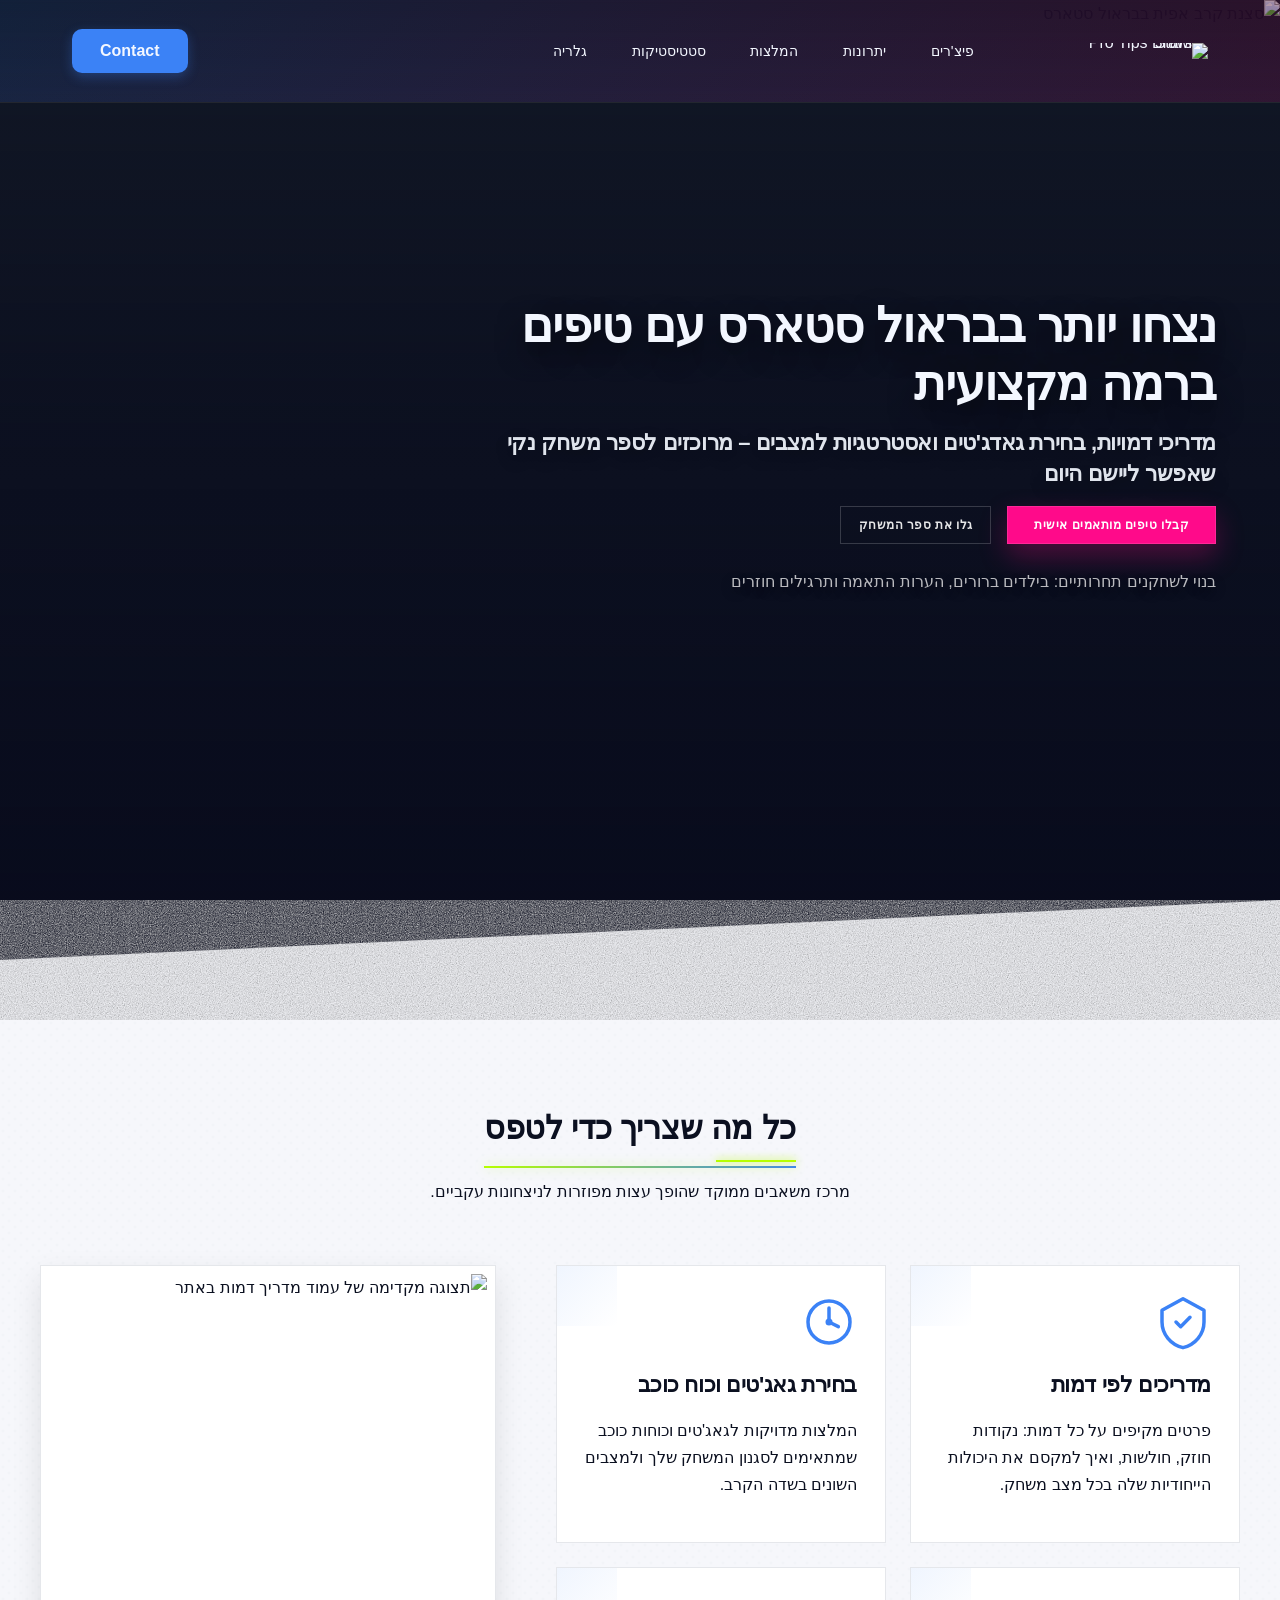
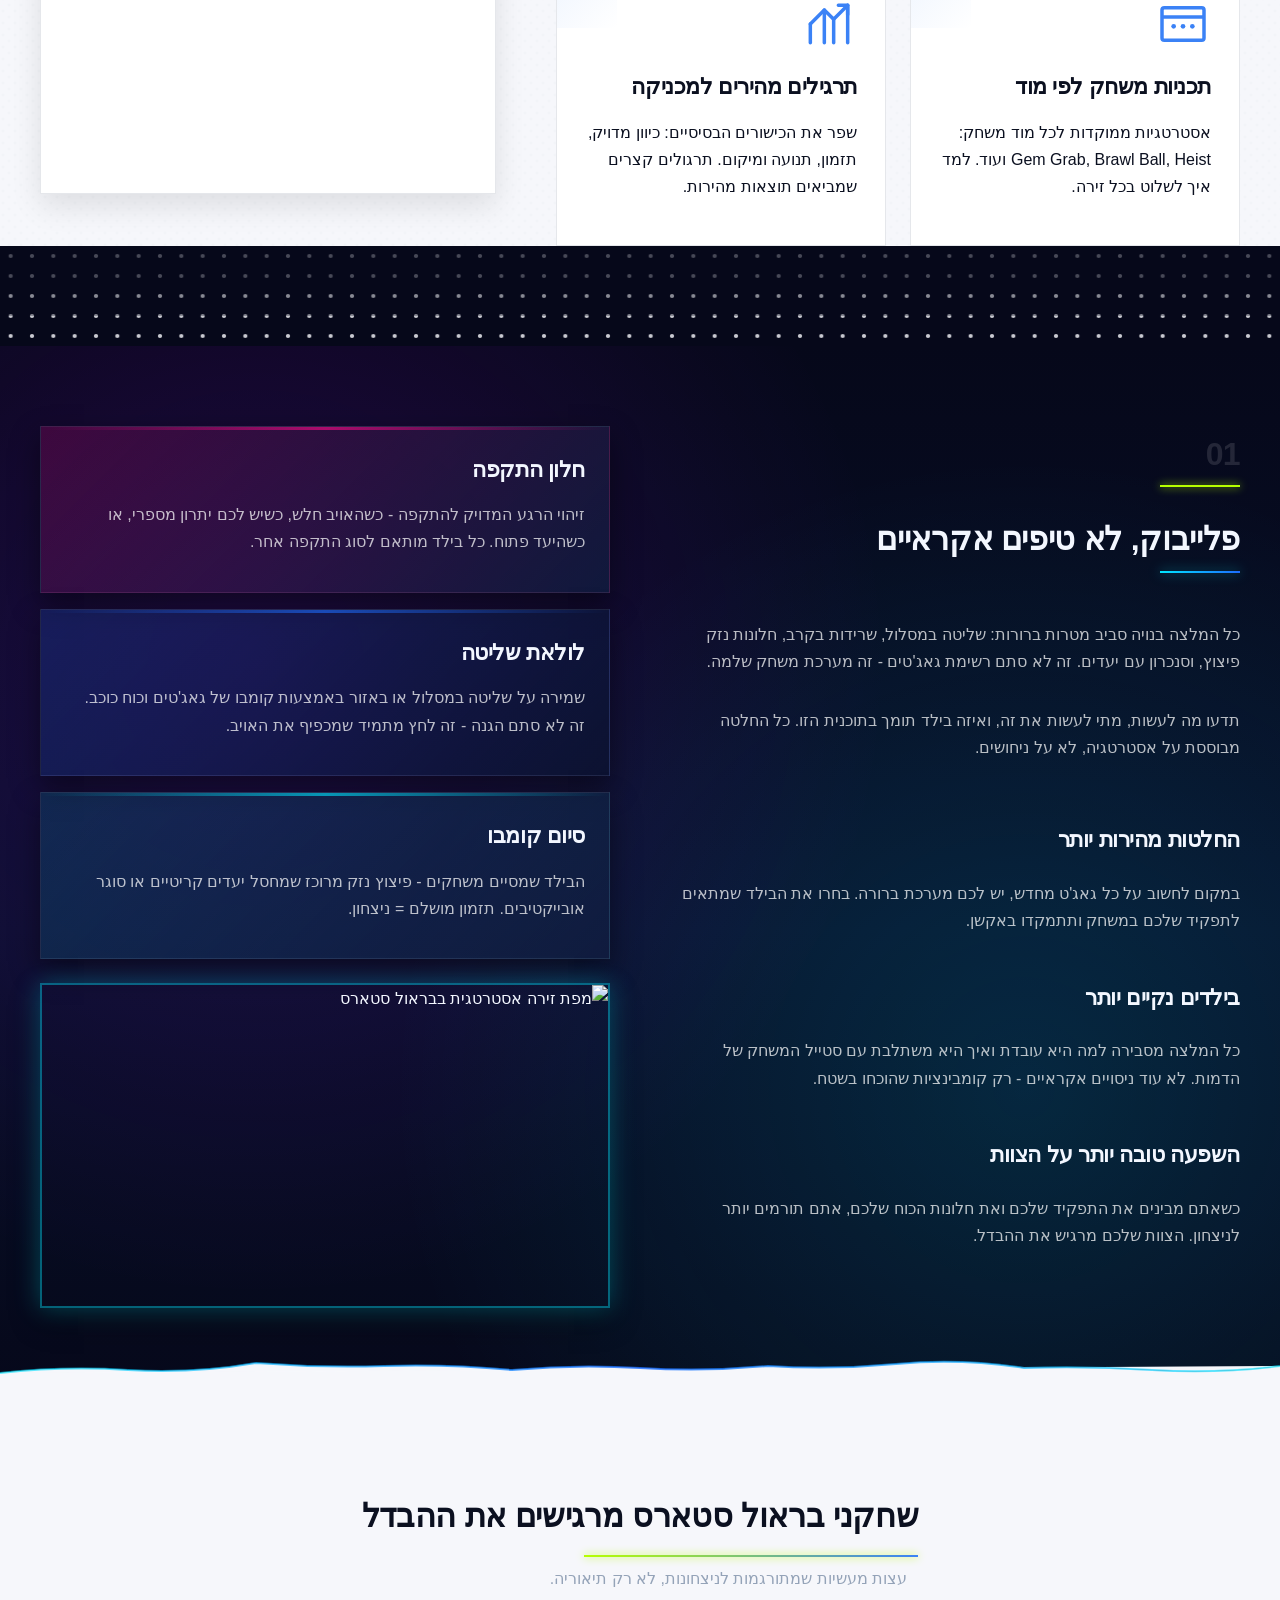
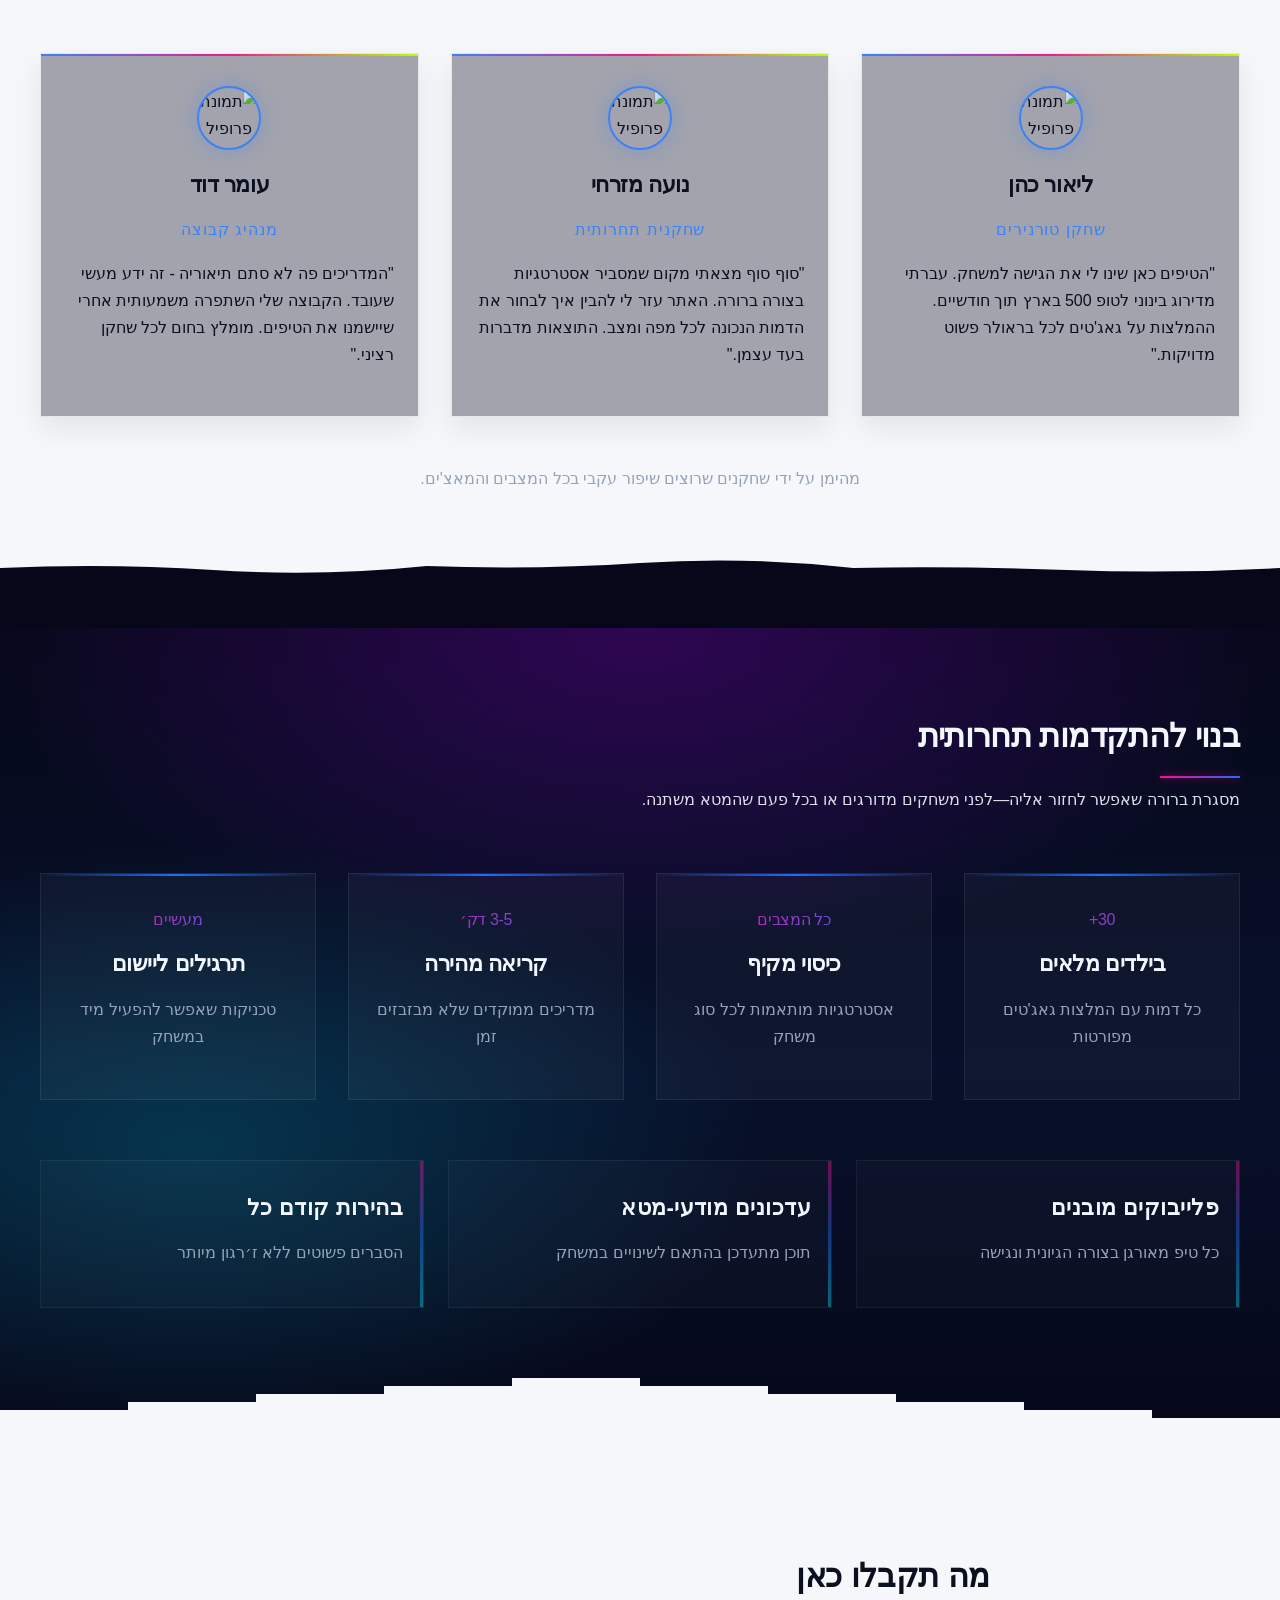
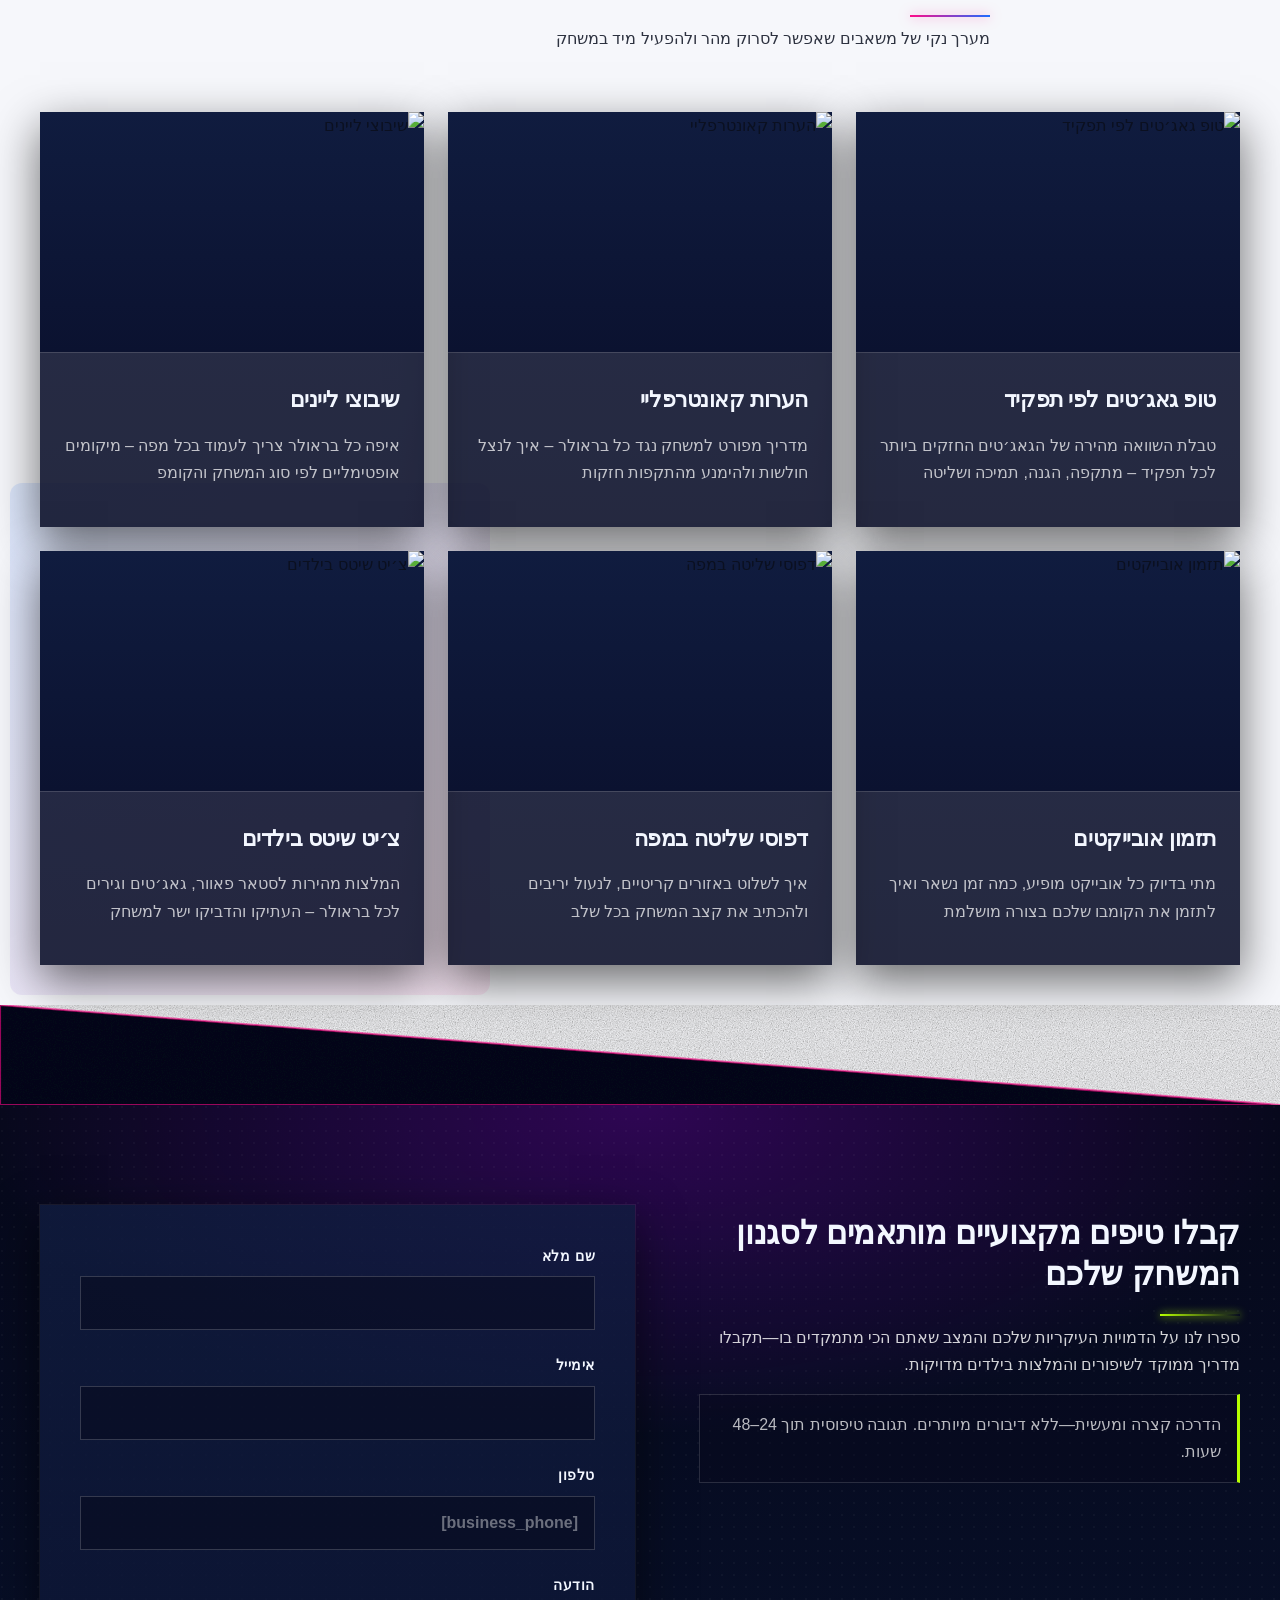
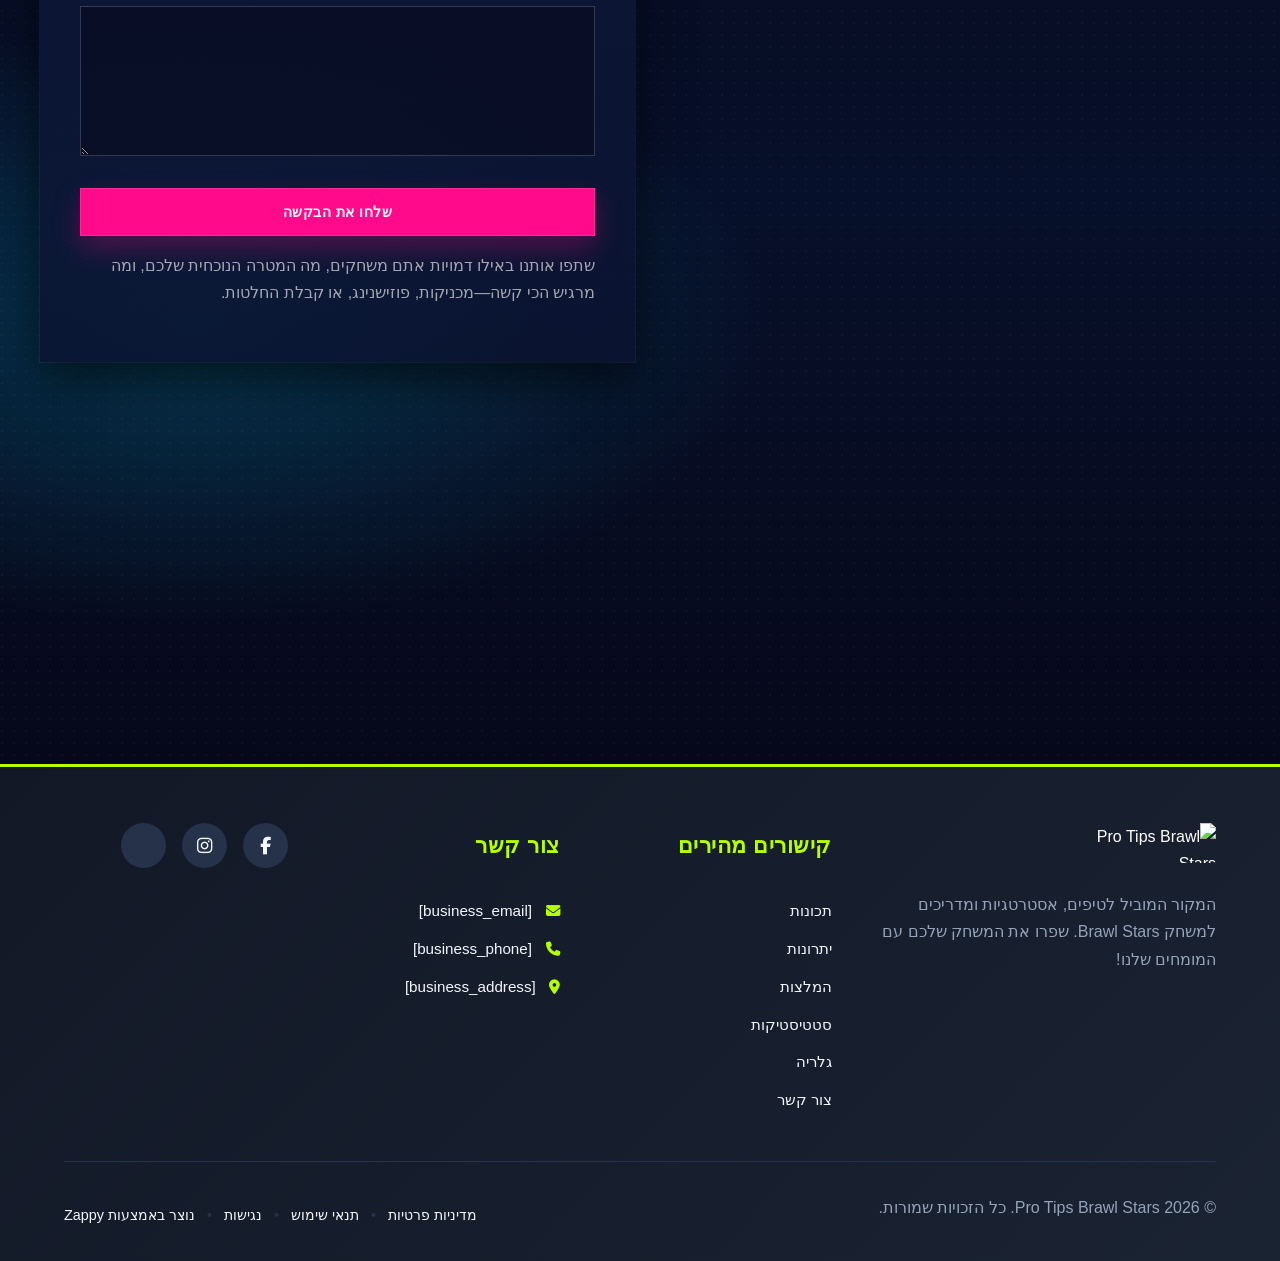
==== commit 19bae564: "Background sync: Progressive GitHub Sync" ====
--- a/index.html
+++ b/index.html
@@ -210,27 +210,27 @@
 })();
 </script>
 <!-- End Zappy Analytics -->
-    <meta property="og:title" content="שדרג את המשחק שלך עם טיפים מקצועיים — Pro Tips Brawl Stars" />
-  <meta property="og:description" content="גלה טיפים מתקדמים לבראול סטארס, המלצות גאג'טים אופטימליות לכל דמות ואסטרטגיות מנצחות. הפוך לשחקן מוביל עם המדריכים המקיפים שלנו!" />
-  <meta property="og:type" content="website" />
-  <meta property="og:locale" content="he_IL" />
-  
-  <meta name="twitter:card" content="summary_large_image" />
-  <meta name="twitter:title" content="שדרג את המשחק שלך עם טיפים מקצועיים — Pro Tips Brawl Stars" />
-  <meta name="twitter:description" content="גלה טיפים מתקדמים לבראול סטארס, המלצות גאג'טים אופטימליות לכל דמות ואסטרטגיות מנצחות. הפוך לשחקן מוביל עם המדריכים המקיפים שלנו!" />
-  
-  <link rel="stylesheet" href="https://cdnjs.cloudflare.com/ajax/libs/font-awesome/6.4.0/css/all.min.css" />
+    <meta property="og:title" content="שדרג את המשחק שלך עם טיפים מקצועיים — Pro Tips Brawl Stars">
+  <meta property="og:description" content="גלה טיפים מתקדמים לבראול סטארס, המלצות גאג'טים אופטימליות לכל דמות ואסטרטגיות מנצחות. הפוך לשחקן מוביל עם המדריכים המקיפים שלנו!">
+  <meta property="og:type" content="website">
+  <meta property="og:locale" content="he_IL">
+  
+  <meta name="twitter:card" content="summary_large_image">
+  <meta name="twitter:title" content="שדרג את המשחק שלך עם טיפים מקצועיים — Pro Tips Brawl Stars">
+  <meta name="twitter:description" content="גלה טיפים מתקדמים לבראול סטארס, המלצות גאג'טים אופטימליות לכל דמות ואסטרטגיות מנצחות. הפוך לשחקן מוביל עם המדריכים המקיפים שלנו!">
+  
+  <link rel="stylesheet" href="https://cdnjs.cloudflare.com/ajax/libs/font-awesome/6.4.0/css/all.min.css">
 
     <!-- Favicons -->
-    <link rel="icon" type="image/x-icon" href="/assets/favicon.ico" />
-    <link rel="icon" type="image/png" sizes="16x16" href="/assets/favicon-16x16.png" />
-    <link rel="icon" type="image/png" sizes="32x32" href="/assets/favicon-32x32.png" />
-    <link rel="icon" type="image/png" sizes="48x48" href="/assets/favicon-48x48.png" />
-    <link rel="icon" type="image/png" sizes="192x192" href="/assets/favicon-192x192.png" />
-    <link rel="icon" type="image/png" sizes="512x512" href="/assets/favicon-512x512.png" />
-    <link rel="apple-touch-icon" href="/assets/apple-touch-icon.png" />
+    <link rel="icon" type="image/x-icon" href="/assets/favicon.ico">
+    <link rel="icon" type="image/png" sizes="16x16" href="/assets/favicon-16x16.png">
+    <link rel="icon" type="image/png" sizes="32x32" href="/assets/favicon-32x32.png">
+    <link rel="icon" type="image/png" sizes="48x48" href="/assets/favicon-48x48.png">
+    <link rel="icon" type="image/png" sizes="192x192" href="/assets/favicon-192x192.png">
+    <link rel="icon" type="image/png" sizes="512x512" href="/assets/favicon-512x512.png">
+    <link rel="apple-touch-icon" href="/assets/apple-touch-icon.png">
     <!-- Cookie Consent -->
-    <link rel="stylesheet" href="https://cdn.jsdelivr.net/npm/vanilla-cookieconsent@3/dist/cookieconsent.css" />
+    <link rel="stylesheet" href="https://cdn.jsdelivr.net/npm/vanilla-cookieconsent@3/dist/cookieconsent.css">
     <script src="https://cdn.jsdelivr.net/npm/vanilla-cookieconsent@3/dist/cookieconsent.umd.js"></script>
     <!-- Mickidum Accessibility Toolbar -->
     <script src="https://cdn.jsdelivr.net/gh/mickidum/acc_toolbar/acctoolbar/acctoolbar.min.js"></script>
@@ -318,23 +318,23 @@
   <nav class="navbar" dir="rtl">
   <button class="mobile-toggle" id="mobileToggle" aria-label="תפריט">
     <svg class="hamburger-icon" width="24" height="24" viewBox="0 0 24 24" fill="none">
-      <path d="M3 12h18M3 6h18M3 18h18" stroke="currentColor" stroke-width="2" stroke-linecap="round"/>
+      <path d="M3 12h18M3 6h18M3 18h18" stroke="currentColor" stroke-width="2" stroke-linecap="round"></path>
     </svg>
     <svg class="close-icon" width="24" height="24" viewBox="0 0 24 24" fill="none" style="display: none;">
-      <path d="M18 6L6 18M6 6l12 12" stroke="currentColor" stroke-width="2" stroke-linecap="round"/>
+      <path d="M18 6L6 18M6 6l12 12" stroke="currentColor" stroke-width="2" stroke-linecap="round"></path>
     </svg>
   </button>
   
   <button class="phone-header-btn" aria-label="התקשר">
     <svg width="20" height="20" viewBox="0 0 24 24" fill="currentColor">
-      <path d="M22 16.92v3a2 2 0 0 1-2.18 2 19.79 19.79 0 0 1-8.63-3.07 19.5 19.5 0 0 1-6-6 19.79 19.79 0 0 1-3.07-8.67A2 2 0 0 1 4.11 2h3a2 2 0 0 1 2 1.72 12.84 12.84 0 0 0 .7 2.81 2 2 0 0 1-.45 2.11L8.09 9.91a16 16 0 0 0 6 6l1.27-1.27a2 2 0 0 1 2.11-.45 12.84 12.84 0 0 0 2.81.7A2 2 0 0 1 22 16.92z"/>
+      <path d="M22 16.92v3a2 2 0 0 1-2.18 2 19.79 19.79 0 0 1-8.63-3.07 19.5 19.5 0 0 1-6-6 19.79 19.79 0 0 1-3.07-8.67A2 2 0 0 1 4.11 2h3a2 2 0 0 1 2 1.72 12.84 12.84 0 0 0 .7 2.81 2 2 0 0 1-.45 2.11L8.09 9.91a16 16 0 0 0 6 6l1.27-1.27a2 2 0 0 1 2.11-.45 12.84 12.84 0 0 0 2.81.7A2 2 0 0 1 22 16.92z"></path>
     </svg>
   </button>
   
   <div class="nav-container">
     <div class="nav-right-group"><div class="nav-brand">
       <a href="/" class="logo-link">
-        <img src="/assets/business-logo.webp" alt="Pro Tips Brawl Stars" class="logo" />
+        <img src="/assets/business-logo.webp" alt="Pro Tips Brawl Stars" class="logo">
       </a>
     </div><ul class="nav-menu" id="navMenu"><li><a href="#features">פיצ'רים</a></li><li><a href="#benefits">יתרונות</a></li><li><a href="#testimonials">המלצות</a></li><li><a href="#stats">סטטיסטיקות</a></li><li><a href="#showcase">גלריה</a></li></ul></div>
     
@@ -776,7 +776,7 @@
   
   <main>
     <section class="index-hero-section" data-layout-spec="בית-hero" data-hero-type="fullscreen-scrim">
-  <img data-hero-bg="true" data-placeholder="index-hero-image-1" data-context="Epic Brawl Stars gaming scene: vibrant action shot of multiple colorful Brawl Stars characters in dynamic combat poses against an explosive arena background with neon energy effects, dramatic lighting, and competitive gaming atmosphere. High-energy composition with bright blues, hot pinks, electric yellows, and purple accents. Cinematic wide angle, professional esports quality." width="1920" height="1080" src="/assets/site-index-hero-image-1.webp" alt="סצנת קרב אפית בבראול סטארס" class="index-hero-section__bg-image" data-preserve-bg="0" />
+  <img data-hero-bg="true" data-placeholder="index-hero-image-1" data-context="Epic Brawl Stars gaming scene: vibrant action shot of multiple colorful Brawl Stars characters in dynamic combat poses against an explosive arena background with neon energy effects, dramatic lighting, and competitive gaming atmosphere. High-energy composition with bright blues, hot pinks, electric yellows, and purple accents. Cinematic wide angle, professional esports quality." width="1920" height="1080" src="/assets/site-index-hero-image-1.webp" alt="סצנת קרב אפית בבראול סטארס" class="index-hero-section__bg-image" data-preserve-bg="0">
   <div class="index-hero-section__scrim" aria-hidden="true"></div>
   <div class="index-hero-section__overlay-content">
     <div class="index-hero-section__content-container">
@@ -793,17 +793,17 @@
     <svg data-no-icon-edit="true" aria-hidden="true" viewBox="0 0 1200 120" preserveAspectRatio="none" xmlns="http://www.w3.org/2000/svg">
       <defs>
         <linearGradient id="index-hero-divider-gradient" x1="0%" y1="0%" x2="100%" y2="0%">
-          <stop offset="0%" stop-color="#E91E8C" stop-opacity="0.25"/>
-          <stop offset="50%" stop-color="#3B82F6" stop-opacity="0.18"/>
-          <stop offset="100%" stop-color="#B6FF00" stop-opacity="0.12"/>
+          <stop offset="0%" stop-color="#E91E8C" stop-opacity="0.25"></stop>
+          <stop offset="50%" stop-color="#3B82F6" stop-opacity="0.18"></stop>
+          <stop offset="100%" stop-color="#B6FF00" stop-opacity="0.12"></stop>
         </linearGradient>
         <filter id="index-hero-grain">
-          <feTurbulence type="fractalNoise" baseFrequency="0.9" numOctaves="4"/>
-          <feColorMatrix type="saturate" values="0"/>
-          <feBlend mode="multiply" in2="SourceGraphic"/>
+          <feTurbulence type="fractalNoise" baseFrequency="0.9" numOctaves="4"></feTurbulence>
+          <feColorMatrix type="saturate" values="0"></feColorMatrix>
+          <feBlend mode="multiply" in2="SourceGraphic"></feBlend>
         </filter>
       </defs>
-      <path d="M0,120 L0,60 L1200,0 L1200,120 Z" fill="#F6F7FB" filter="url(#index-hero-grain)"/>
+      <path d="M0,120 L0,60 L1200,0 L1200,120 Z" fill="#F6F7FB" filter="url(#index-hero-grain)"></path>
     </svg>
   </div>
 </section>
@@ -820,8 +820,8 @@
         <div class="index-features-card">
           <div class="index-features-card-icon-wrapper">
             <svg data-element-type="icon" data-icon-type="svg" class="index-features-card-icon" viewBox="0 0 48 48" fill="none" xmlns="http://www.w3.org/2000/svg">
-              <path d="M24 4L6 14V24C6 34.5 13.5 43.5 24 46C34.5 43.5 42 34.5 42 24V14L24 4Z" stroke="currentColor" stroke-width="3" stroke-linejoin="round"/>
-              <path d="M18 24L22 28L30 20" stroke="currentColor" stroke-width="3" stroke-linecap="round" stroke-linejoin="round"/>
+              <path d="M24 4L6 14V24C6 34.5 13.5 43.5 24 46C34.5 43.5 42 34.5 42 24V14L24 4Z" stroke="currentColor" stroke-width="3" stroke-linejoin="round"></path>
+              <path d="M18 24L22 28L30 20" stroke="currentColor" stroke-width="3" stroke-linecap="round" stroke-linejoin="round"></path>
             </svg>
           </div>
           <h3 class="index-features-card-title">מדריכים לפי דמות</h3>
@@ -831,9 +831,9 @@
         <div class="index-features-card">
           <div class="index-features-card-icon-wrapper">
             <svg data-element-type="icon" data-icon-type="svg" class="index-features-card-icon" viewBox="0 0 48 48" fill="none" xmlns="http://www.w3.org/2000/svg">
-              <circle cx="24" cy="24" r="18" stroke="currentColor" stroke-width="3"/>
-              <path d="M24 12V24L32 28" stroke="currentColor" stroke-width="3" stroke-linecap="round" stroke-linejoin="round"/>
-              <circle cx="24" cy="24" r="3" fill="currentColor"/>
+              <circle cx="24" cy="24" r="18" stroke="currentColor" stroke-width="3"></circle>
+              <path d="M24 12V24L32 28" stroke="currentColor" stroke-width="3" stroke-linecap="round" stroke-linejoin="round"></path>
+              <circle cx="24" cy="24" r="3" fill="currentColor"></circle>
             </svg>
           </div>
           <h3 class="index-features-card-title">בחירת גאג'טים וכוח כוכב</h3>
@@ -843,11 +843,11 @@
         <div class="index-features-card">
           <div class="index-features-card-icon-wrapper">
             <svg data-element-type="icon" data-icon-type="svg" class="index-features-card-icon" viewBox="0 0 48 48" fill="none" xmlns="http://www.w3.org/2000/svg">
-              <rect x="6" y="10" width="36" height="28" rx="2" stroke="currentColor" stroke-width="3"/>
-              <path d="M6 18H42" stroke="currentColor" stroke-width="3"/>
-              <circle cx="16" cy="26" r="2" fill="currentColor"/>
-              <circle cx="24" cy="26" r="2" fill="currentColor"/>
-              <circle cx="32" cy="26" r="2" fill="currentColor"/>
+              <rect x="6" y="10" width="36" height="28" rx="2" stroke="currentColor" stroke-width="3"></rect>
+              <path d="M6 18H42" stroke="currentColor" stroke-width="3"></path>
+              <circle cx="16" cy="26" r="2" fill="currentColor"></circle>
+              <circle cx="24" cy="26" r="2" fill="currentColor"></circle>
+              <circle cx="32" cy="26" r="2" fill="currentColor"></circle>
             </svg>
           </div>
           <h3 class="index-features-card-title">תכניות משחק לפי מוד</h3>
@@ -857,12 +857,12 @@
         <div class="index-features-card">
           <div class="index-features-card-icon-wrapper">
             <svg data-element-type="icon" data-icon-type="svg" class="index-features-card-icon" viewBox="0 0 48 48" fill="none" xmlns="http://www.w3.org/2000/svg">
-              <path d="M8 24L20 12L28 20L40 8" stroke="currentColor" stroke-width="3" stroke-linecap="round" stroke-linejoin="round"/>
-              <path d="M32 8H40V16" stroke="currentColor" stroke-width="3" stroke-linecap="round" stroke-linejoin="round"/>
-              <path d="M8 40V24" stroke="currentColor" stroke-width="3" stroke-linecap="round"/>
-              <path d="M20 40V12" stroke="currentColor" stroke-width="3" stroke-linecap="round"/>
-              <path d="M28 40V20" stroke="currentColor" stroke-width="3" stroke-linecap="round"/>
-              <path d="M40 40V8" stroke="currentColor" stroke-width="3" stroke-linecap="round"/>
+              <path d="M8 24L20 12L28 20L40 8" stroke="currentColor" stroke-width="3" stroke-linecap="round" stroke-linejoin="round"></path>
+              <path d="M32 8H40V16" stroke="currentColor" stroke-width="3" stroke-linecap="round" stroke-linejoin="round"></path>
+              <path d="M8 40V24" stroke="currentColor" stroke-width="3" stroke-linecap="round"></path>
+              <path d="M20 40V12" stroke="currentColor" stroke-width="3" stroke-linecap="round"></path>
+              <path d="M28 40V20" stroke="currentColor" stroke-width="3" stroke-linecap="round"></path>
+              <path d="M40 40V8" stroke="currentColor" stroke-width="3" stroke-linecap="round"></path>
             </svg>
           </div>
           <h3 class="index-features-card-title">תרגילים מהירים למכניקה</h3>
@@ -872,7 +872,7 @@
       
       <div class="index-features-image-column">
         <div class="index-features-image-wrapper">
-          <img data-placeholder="index-features-image-1" data-context="A clean, modern UI mockup screenshot of a Brawl Stars character guide page on a gaming tips website. The mockup shows a vibrant character profile with stats, abilities, gadget recommendations, and strategic tips. The design features the colorful, energetic Brawl Stars aesthetic with neon accents (#3B82F6 blue, #E91E8C pink, #B6FF00 lime green), dark backgrounds, and a premium editorial layout. The screenshot should look like a real website page with Hebrew text, showing sections for character stats, recommended builds, and gameplay strategies. High-quality, professional gaming website design." width="600" height="700" src="/assets/site-index-features-image-1.webp" alt="תצוגה מקדימה של עמוד מדריך דמות באתר" class="index-features-preview-image" />
+          <img data-placeholder="index-features-image-1" data-context="A clean, modern UI mockup screenshot of a Brawl Stars character guide page on a gaming tips website. The mockup shows a vibrant character profile with stats, abilities, gadget recommendations, and strategic tips. The design features the colorful, energetic Brawl Stars aesthetic with neon accents (#3B82F6 blue, #E91E8C pink, #B6FF00 lime green), dark backgrounds, and a premium editorial layout. The screenshot should look like a real website page with Hebrew text, showing sections for character stats, recommended builds, and gameplay strategies. High-quality, professional gaming website design." width="600" height="700" src="/assets/site-index-features-image-1.webp" alt="תצוגה מקדימה של עמוד מדריך דמות באתר" class="index-features-preview-image">
         </div>
       </div>
     </div>
@@ -882,16 +882,16 @@
     <svg data-no-icon-edit="true" aria-hidden="true" viewBox="0 0 1200 100" preserveAspectRatio="none" xmlns="http://www.w3.org/2000/svg">
       <defs>
         <pattern id="halftone-pattern" x="0" y="0" width="20" height="20" patternUnits="userSpaceOnUse">
-          <circle cx="10" cy="10" r="2" fill="var(--bg-dark)"/>
+          <circle cx="10" cy="10" r="2" fill="var(--bg-dark)"></circle>
         </pattern>
         <mask id="halftone-mask">
-          <rect x="0" y="0" width="1200" height="100" fill="white"/>
-          <rect x="0" y="0" width="1200" height="40" fill="url(#halftone-pattern)" opacity="0.3"/>
-          <rect x="0" y="40" width="1200" height="30" fill="url(#halftone-pattern)" opacity="0.6"/>
-          <rect x="0" y="70" width="1200" height="30" fill="url(#halftone-pattern)" opacity="0.9"/>
+          <rect x="0" y="0" width="1200" height="100" fill="white"></rect>
+          <rect x="0" y="0" width="1200" height="40" fill="url(#halftone-pattern)" opacity="0.3"></rect>
+          <rect x="0" y="40" width="1200" height="30" fill="url(#halftone-pattern)" opacity="0.6"></rect>
+          <rect x="0" y="70" width="1200" height="30" fill="url(#halftone-pattern)" opacity="0.9"></rect>
         </mask>
       </defs>
-      <path d="M0,100 L0,0 L1200,0 L1200,100 Z" fill="#06081A" mask="url(#halftone-mask)"/>
+      <path d="M0,100 L0,0 L1200,0 L1200,100 Z" fill="#06081A" mask="url(#halftone-mask)"></path>
     </svg>
   </div>
 </section>
@@ -938,7 +938,7 @@
         </div>
       </div>
       <div class="index-benefits-image-wrapper">
-        <img data-placeholder="index-benefits-image-1" data-context="צילום מסך של מפת זירה בבראול סטארס, מראה נקודות אסטרטגיות ומסלולי תנועה, עם סימונים טקטיים ואזורי שליטה מודגשים בצבעי ניאון כחול וציאן, רקע כהה של משחק תחרותי" width="600" height="340" src="/assets/site-index-benefits-image-1.webp" alt="מפת זירה אסטרטגית בבראול סטארס" class="index-benefits-map-image" />
+        <img data-placeholder="index-benefits-image-1" data-context="צילום מסך של מפת זירה בבראול סטארס, מראה נקודות אסטרטגיות ומסלולי תנועה, עם סימונים טקטיים ואזורי שליטה מודגשים בצבעי ניאון כחול וציאן, רקע כהה של משחק תחרותי" width="600" height="340" src="/assets/site-index-benefits-image-1.webp" alt="מפת זירה אסטרטגית בבראול סטארס" class="index-benefits-map-image">
       </div>
     </div>
   </div>
@@ -946,13 +946,13 @@
     <svg data-no-icon-edit="true" aria-hidden="true" viewBox="0 0 1200 80" preserveAspectRatio="none" xmlns="http://www.w3.org/2000/svg">
       <defs>
         <linearGradient id="index-benefits-neon-rim" x1="0%" y1="0%" x2="100%" y2="0%">
-          <stop offset="0%" style="stop-color:#00E6FF;stop-opacity:0.6"/>
-          <stop offset="50%" style="stop-color:#1D6DFF;stop-opacity:0.8"/>
-          <stop offset="100%" style="stop-color:#00E6FF;stop-opacity:0.6"/>
+          <stop offset="0%" style="stop-color:#00E6FF;stop-opacity:0.6"></stop>
+          <stop offset="50%" style="stop-color:#1D6DFF;stop-opacity:0.8"></stop>
+          <stop offset="100%" style="stop-color:#00E6FF;stop-opacity:0.6"></stop>
         </linearGradient>
       </defs>
-      <path d="M0,80 L0,45 Q60,38 120,42 T240,35 Q300,40 360,38 T480,42 Q540,36 600,40 T720,38 Q780,42 840,36 T960,40 Q1020,38 1080,42 T1200,38 L1200,80 Z" fill="var(--bg-light)"/>
-      <path d="M0,45 Q60,38 120,42 T240,35 Q300,40 360,38 T480,42 Q540,36 600,40 T720,38 Q780,42 840,36 T960,40 Q1020,38 1080,42 T1200,38" fill="var(--bg-light)" stroke="url(#index-benefits-neon-rim)" stroke-width="2"/>
+      <path d="M0,80 L0,45 Q60,38 120,42 T240,35 Q300,40 360,38 T480,42 Q540,36 600,40 T720,38 Q780,42 840,36 T960,40 Q1020,38 1080,42 T1200,38 L1200,80 Z" fill="var(--bg-light)"></path>
+      <path d="M0,45 Q60,38 120,42 T240,35 Q300,40 360,38 T480,42 Q540,36 600,40 T720,38 Q780,42 840,36 T960,40 Q1020,38 1080,42 T1200,38" fill="var(--bg-light)" stroke="url(#index-benefits-neon-rim)" stroke-width="2"></path>
     </svg>
   </div>
 </section>
@@ -967,7 +967,7 @@
     <div class="index-testimonials-grid">
       <div class="index-testimonial-card">
         <div class="index-testimonial-avatar">
-          <img data-placeholder="testimonial-avatar-1" data-context="Gaming avatar icon - colorful Brawl Stars style character portrait, vibrant and energetic" width="64" height="64" src="/assets/site-testimonial-avatar-1.webp" alt="תמונת פרופיל של שחקן" />
+          <img data-placeholder="testimonial-avatar-1" data-context="Gaming avatar icon - colorful Brawl Stars style character portrait, vibrant and energetic" width="64" height="64" src="/assets/site-testimonial-avatar-1.webp" alt="תמונת פרופיל של שחקן">
         </div>
         <h3 class="index-testimonial-name">ליאור כהן</h3>
         <p class="index-testimonial-role">שחקן טורנירים</p>
@@ -976,7 +976,7 @@
 
       <div class="index-testimonial-card">
         <div class="index-testimonial-avatar">
-          <img data-placeholder="testimonial-avatar-2" data-context="Gaming avatar icon - colorful Brawl Stars style character portrait, vibrant and energetic, different from first avatar" width="64" height="64" src="/assets/site-testimonial-avatar-2.webp" alt="תמונת פרופיל של שחקן" />
+          <img data-placeholder="testimonial-avatar-2" data-context="Gaming avatar icon - colorful Brawl Stars style character portrait, vibrant and energetic, different from first avatar" width="64" height="64" src="/assets/site-testimonial-avatar-2.webp" alt="תמונת פרופיל של שחקן">
         </div>
         <h3 class="index-testimonial-name">נועה מזרחי</h3>
         <p class="index-testimonial-role">שחקנית תחרותית</p>
@@ -985,7 +985,7 @@
 
       <div class="index-testimonial-card">
         <div class="index-testimonial-avatar">
-          <img data-placeholder="testimonial-avatar-3" data-context="Gaming avatar icon - colorful Brawl Stars style character portrait, vibrant and energetic, different from previous avatars" width="64" height="64" src="/assets/site-testimonial-avatar-3.webp" alt="תמונת פרופיל של שחקן" />
+          <img data-placeholder="testimonial-avatar-3" data-context="Gaming avatar icon - colorful Brawl Stars style character portrait, vibrant and energetic, different from previous avatars" width="64" height="64" src="/assets/site-testimonial-avatar-3.webp" alt="תמונת פרופיל של שחקן">
         </div>
         <h3 class="index-testimonial-name">עומר דוד</h3>
         <p class="index-testimonial-role">מנהיג קבוצה</p>
@@ -1000,12 +1000,12 @@
     <svg data-no-icon-edit="true" aria-hidden="true" viewBox="0 0 1200 100" preserveAspectRatio="none" xmlns="http://www.w3.org/2000/svg">
       <defs>
         <linearGradient id="testimonials-wave-gradient" x1="0%" y1="0%" x2="100%" y2="0%">
-          <stop offset="0%" style="stop-color:#00E6FF;stop-opacity:1"/>
-          <stop offset="50%" style="stop-color:#A700FF;stop-opacity:1"/>
-          <stop offset="100%" style="stop-color:#FF0A8A;stop-opacity:1"/>
+          <stop offset="0%" style="stop-color:#00E6FF;stop-opacity:1"></stop>
+          <stop offset="50%" style="stop-color:#A700FF;stop-opacity:1"></stop>
+          <stop offset="100%" style="stop-color:#FF0A8A;stop-opacity:1"></stop>
         </linearGradient>
       </defs>
-      <path d="M0,100 L0,40 Q100,35 200,42 T400,38 Q500,42 600,35 T800,40 Q900,38 1000,42 T1200,40 L1200,100 Z" fill="#06081A"/>
+      <path d="M0,100 L0,40 Q100,35 200,42 T400,38 Q500,42 600,35 T800,40 Q900,38 1000,42 T1200,40 L1200,100 Z" fill="#06081A"></path>
     </svg>
   </div>
 </section>
@@ -1060,13 +1060,13 @@
     <svg data-no-icon-edit="true" aria-hidden="true" viewBox="0 0 1200 60" preserveAspectRatio="none" xmlns="http://www.w3.org/2000/svg">
       <defs>
         <linearGradient id="stepGradient" x1="0%" y1="0%" x2="100%" y2="0%">
-          <stop offset="0%" style="stop-color:#1D6DFF;stop-opacity:0.6"/>
-          <stop offset="50%" style="stop-color:#FF0A8A;stop-opacity:0.5"/>
-          <stop offset="100%" style="stop-color:#00E6FF;stop-opacity:0.4"/>
+          <stop offset="0%" style="stop-color:#1D6DFF;stop-opacity:0.6"></stop>
+          <stop offset="50%" style="stop-color:#FF0A8A;stop-opacity:0.5"></stop>
+          <stop offset="100%" style="stop-color:#00E6FF;stop-opacity:0.4"></stop>
         </linearGradient>
       </defs>
-      <path d="M1200,60 L1200,50 L1080,50 L1080,42 L960,42 L960,34 L840,34 L840,26 L720,26 L720,18 L600,18 L600,10 L480,10 L480,18 L360,18 L360,26 L240,26 L240,34 L120,34 L120,42 L0,42 L0,60 Z" fill="var(--bg-light)"/>
-      <path d="M1200,60 L1200,52 L1080,52 L1080,44 L960,44 L960,36 L840,36 L840,28 L720,28 L720,20 L600,20 L600,12 L480,12 L480,20 L360,20 L360,28 L240,28 L240,36 L120,36 L120,44 L0,44 L0,60 Z" fill="var(--bg-light)"/>
+      <path d="M1200,60 L1200,50 L1080,50 L1080,42 L960,42 L960,34 L840,34 L840,26 L720,26 L720,18 L600,18 L600,10 L480,10 L480,18 L360,18 L360,26 L240,26 L240,34 L120,34 L120,42 L0,42 L0,60 Z" fill="var(--bg-light)"></path>
+      <path d="M1200,60 L1200,52 L1080,52 L1080,44 L960,44 L960,36 L840,36 L840,28 L720,28 L720,20 L600,20 L600,12 L480,12 L480,20 L360,20 L360,28 L240,28 L240,36 L120,36 L120,44 L0,44 L0,60 Z" fill="var(--bg-light)"></path>
     </svg>
   </div>
 </section>
@@ -1083,7 +1083,7 @@
       <div class="index-showcase-grid">
         <article class="index-showcase-tile">
           <div class="index-showcase-tile-image">
-            <img data-placeholder="index-showcase-image-1" data-context="Brawl Stars game screenshot showing top gadgets comparison chart with character icons, gadget symbols, and role indicators in vibrant game-style UI with purple and pink accents" width="600" height="400" src="/assets/site-index-showcase-image-1.webp" alt="טופ גאג׳טים לפי תפקיד" />
+            <img data-placeholder="index-showcase-image-1" data-context="Brawl Stars game screenshot showing top gadgets comparison chart with character icons, gadget symbols, and role indicators in vibrant game-style UI with purple and pink accents" width="600" height="400" src="/assets/site-index-showcase-image-1.webp" alt="טופ גאג׳טים לפי תפקיד">
           </div>
           <div class="index-showcase-tile-content">
             <h3>טופ גאג׳טים לפי תפקיד</h3>
@@ -1093,7 +1093,7 @@
 
         <article class="index-showcase-tile">
           <div class="index-showcase-tile-image">
-            <img data-placeholder="index-showcase-image-2" data-context="Brawl Stars tactical notes page showing counter-matchup matrix with character portraits, advantage/disadvantage arrows, and strategic tips in neon cyan and magenta theme" width="600" height="400" src="/assets/site-index-showcase-image-2.webp" alt="הערות קאונטרפליי" />
+            <img data-placeholder="index-showcase-image-2" data-context="Brawl Stars tactical notes page showing counter-matchup matrix with character portraits, advantage/disadvantage arrows, and strategic tips in neon cyan and magenta theme" width="600" height="400" src="/assets/site-index-showcase-image-2.webp" alt="הערות קאונטרפליי">
           </div>
           <div class="index-showcase-tile-content">
             <h3>הערות קאונטרפליי</h3>
@@ -1103,7 +1103,7 @@
 
         <article class="index-showcase-tile">
           <div class="index-showcase-tile-image">
-            <img data-placeholder="index-showcase-image-3" data-context="Brawl Stars map layout showing lane assignments with colored zones, character positioning markers, and strategic movement paths in electric blue and hot pink overlay" width="600" height="400" src="/assets/site-index-showcase-image-3.webp" alt="שיבוצי ליינים" />
+            <img data-placeholder="index-showcase-image-3" data-context="Brawl Stars map layout showing lane assignments with colored zones, character positioning markers, and strategic movement paths in electric blue and hot pink overlay" width="600" height="400" src="/assets/site-index-showcase-image-3.webp" alt="שיבוצי ליינים">
           </div>
           <div class="index-showcase-tile-content">
             <h3>שיבוצי ליינים</h3>
@@ -1113,7 +1113,7 @@
 
         <article class="index-showcase-tile">
           <div class="index-showcase-tile-image">
-            <img data-placeholder="index-showcase-image-4" data-context="Brawl Stars objective timer infographic with countdown clocks, spawn point indicators, and timing charts in vibrant game UI style with neon green highlights" width="600" height="400" src="/assets/site-index-showcase-image-4.webp" alt="תזמון אובייקטים" />
+            <img data-placeholder="index-showcase-image-4" data-context="Brawl Stars objective timer infographic with countdown clocks, spawn point indicators, and timing charts in vibrant game UI style with neon green highlights" width="600" height="400" src="/assets/site-index-showcase-image-4.webp" alt="תזמון אובייקטים">
           </div>
           <div class="index-showcase-tile-content">
             <h3>תזמון אובייקטים</h3>
@@ -1123,7 +1123,7 @@
 
         <article class="index-showcase-tile">
           <div class="index-showcase-tile-image">
-            <img data-placeholder="index-showcase-image-5" data-context="Brawl Stars map control strategy diagram showing territory zones, pressure points, and tactical movement patterns with glowing neon overlays and grid lines" width="600" height="400" src="/assets/site-index-showcase-image-5.webp" alt="דפוסי שליטה במפה" />
+            <img data-placeholder="index-showcase-image-5" data-context="Brawl Stars map control strategy diagram showing territory zones, pressure points, and tactical movement patterns with glowing neon overlays and grid lines" width="600" height="400" src="/assets/site-index-showcase-image-5.webp" alt="דפוסי שליטה במפה">
           </div>
           <div class="index-showcase-tile-content">
             <h3>דפוסי שליטה במפה</h3>
@@ -1133,7 +1133,7 @@
 
         <article class="index-showcase-tile">
           <div class="index-showcase-tile-image">
-            <img data-placeholder="index-showcase-image-6" data-context="Brawl Stars build cheat sheet showing character loadout cards with star power icons, gadget symbols, and gear recommendations in colorful game-style layout" width="600" height="400" src="/assets/site-index-showcase-image-6.webp" alt="צ׳יט שיטס בילדים" />
+            <img data-placeholder="index-showcase-image-6" data-context="Brawl Stars build cheat sheet showing character loadout cards with star power icons, gadget symbols, and gear recommendations in colorful game-style layout" width="600" height="400" src="/assets/site-index-showcase-image-6.webp" alt="צ׳יט שיטס בילדים">
           </div>
           <div class="index-showcase-tile-content">
             <h3>צ׳יט שיטס בילדים</h3>
@@ -1148,44 +1148,44 @@
     <svg data-no-icon-edit="true" aria-hidden="true" viewBox="0 0 1200 100" preserveAspectRatio="none" xmlns="http://www.w3.org/2000/svg">
       <defs>
         <filter id="index-showcase-grain">
-          <feTurbulence type="fractalNoise" baseFrequency="0.9" numOctaves="4"/>
-          <feColorMatrix type="saturate" values="0"/>
-          <feBlend mode="multiply" in2="SourceGraphic"/>
+          <feTurbulence type="fractalNoise" baseFrequency="0.9" numOctaves="4"></feTurbulence>
+          <feColorMatrix type="saturate" values="0"></feColorMatrix>
+          <feBlend mode="multiply" in2="SourceGraphic"></feBlend>
         </filter>
       </defs>
-      <path d="M0,100 L0,0 L1200,100 Z" fill="#06081A" filter="url(#index-showcase-grain)"/>
-      <path d="M0,100 L0,0 L1200,100 Z" fill="#06081A" stroke="#FF0A8A" stroke-width="2" opacity="0.6"/>
+      <path d="M0,100 L0,0 L1200,100 Z" fill="#06081A" filter="url(#index-showcase-grain)"></path>
+      <path d="M0,100 L0,0 L1200,100 Z" fill="#06081A" stroke="#FF0A8A" stroke-width="2" opacity="0.6"></path>
     </svg>
   </div>
 </section>
 
-<section id="contact" class="index-contact-section" data-layout-spec="בית-contact">
+<section id="contact" class="index-contact-section" data-layout-spec="בית-contact" style="min-height: 1259.6px !important;">
   <div class="index-contact-container">
-    <div class="index-contact-grid">
-      <div class="index-contact-cta-column">
+    <div class="index-contact-grid zappy-preserve-css-grid" id="zappy-auto-grid-1773303359047-qm8auc" data-zappy-auto-grid="true" data-zappy-grid-align="start" data-original-item-width="541" data-original-gap="64px" style="grid-template-columns: 540.95px 595.05px;">
+      <div class="index-contact-cta-column" data-grid-item-index="0">
         <h2 class="index-contact-title">קבלו טיפים מקצועיים מותאמים לסגנון המשחק שלכם</h2>
         <p class="index-contact-description">ספרו לנו על הדמויות העיקריות שלכם והמצב שאתם הכי מתמקדים בו—תקבלו מדריך ממוקד לשיפורים והמלצות בילדים מדויקות.</p>
         <p class="index-contact-reassurance">הדרכה קצרה ומעשית—ללא דיבורים מיותרים. תגובה טיפוסית תוך 24–48 שעות.</p>
       </div>
-      <div class="index-contact-form-column">
+      <div class="index-contact-form-column" data-grid-item-index="1">
         <form class="contact-form index-contact-form">
           <div class="index-contact-field">
             <label for="contact-name" class="index-contact-label">שם מלא</label>
-            <input type="text" id="contact-name" name="name" class="index-contact-input" required />
+            <input type="text" id="contact-name" name="name" class="index-contact-input" required="">
           </div>
           <div class="index-contact-field">
             <label for="contact-email" class="index-contact-label">אימייל</label>
-            <input type="email" id="contact-email" name="email" class="index-contact-input" required />
+            <input type="email" id="contact-email" name="email" class="index-contact-input" required="">
           </div>
           <div class="index-contact-field">
             <label for="contact-phone" class="index-contact-label">טלפון</label>
-            <input type="tel" id="contact-phone" name="phone" class="index-contact-input" placeholder="[business_phone]" />
+            <input type="tel" id="contact-phone" name="phone" class="index-contact-input" placeholder="[business_phone]">
           </div>
           <div class="index-contact-field">
             <label for="contact-message" class="index-contact-label">הודעה</label>
-            <textarea id="contact-message" name="message" class="index-contact-textarea" rows="5" required></textarea>
-          </div>
-          <button type="submit" class="index-contact-submit">שלחו את הבקשה</button>
+            <textarea id="contact-message" name="message" class="index-contact-textarea" rows="5" required=""></textarea>
+          </div>
+          <button type="submit" class="index-contact-submit" data-element-type="button" data-element-id="btn-1773303358961-ivxebxn8d" data-native-element="true">שלחו את הבקשה</button>
           <p class="index-contact-expectation">שתפו אותנו באילו דמויות אתם משחקים, מה המטרה הנוכחית שלכם, ומה מרגיש הכי קשה—מכניקות, פוזישנינג, או קבלת החלטות.</p>
         </form>
       </div>
@@ -1198,7 +1198,7 @@
   <div class="footer-container">
     <div class="footer-top">
       <div class="footer-column company-info">
-        <img src="/assets/business-logo.webp" alt="Pro Tips Brawl Stars" class="logo" />
+        <img src="/assets/business-logo.webp" alt="Pro Tips Brawl Stars" class="logo">
         <p class="company-description">המקור המוביל לטיפים, אסטרטגיות ומדריכים למשחק Brawl Stars. שפרו את המשחק שלכם עם המומחים שלנו!</p>
       </div>
       
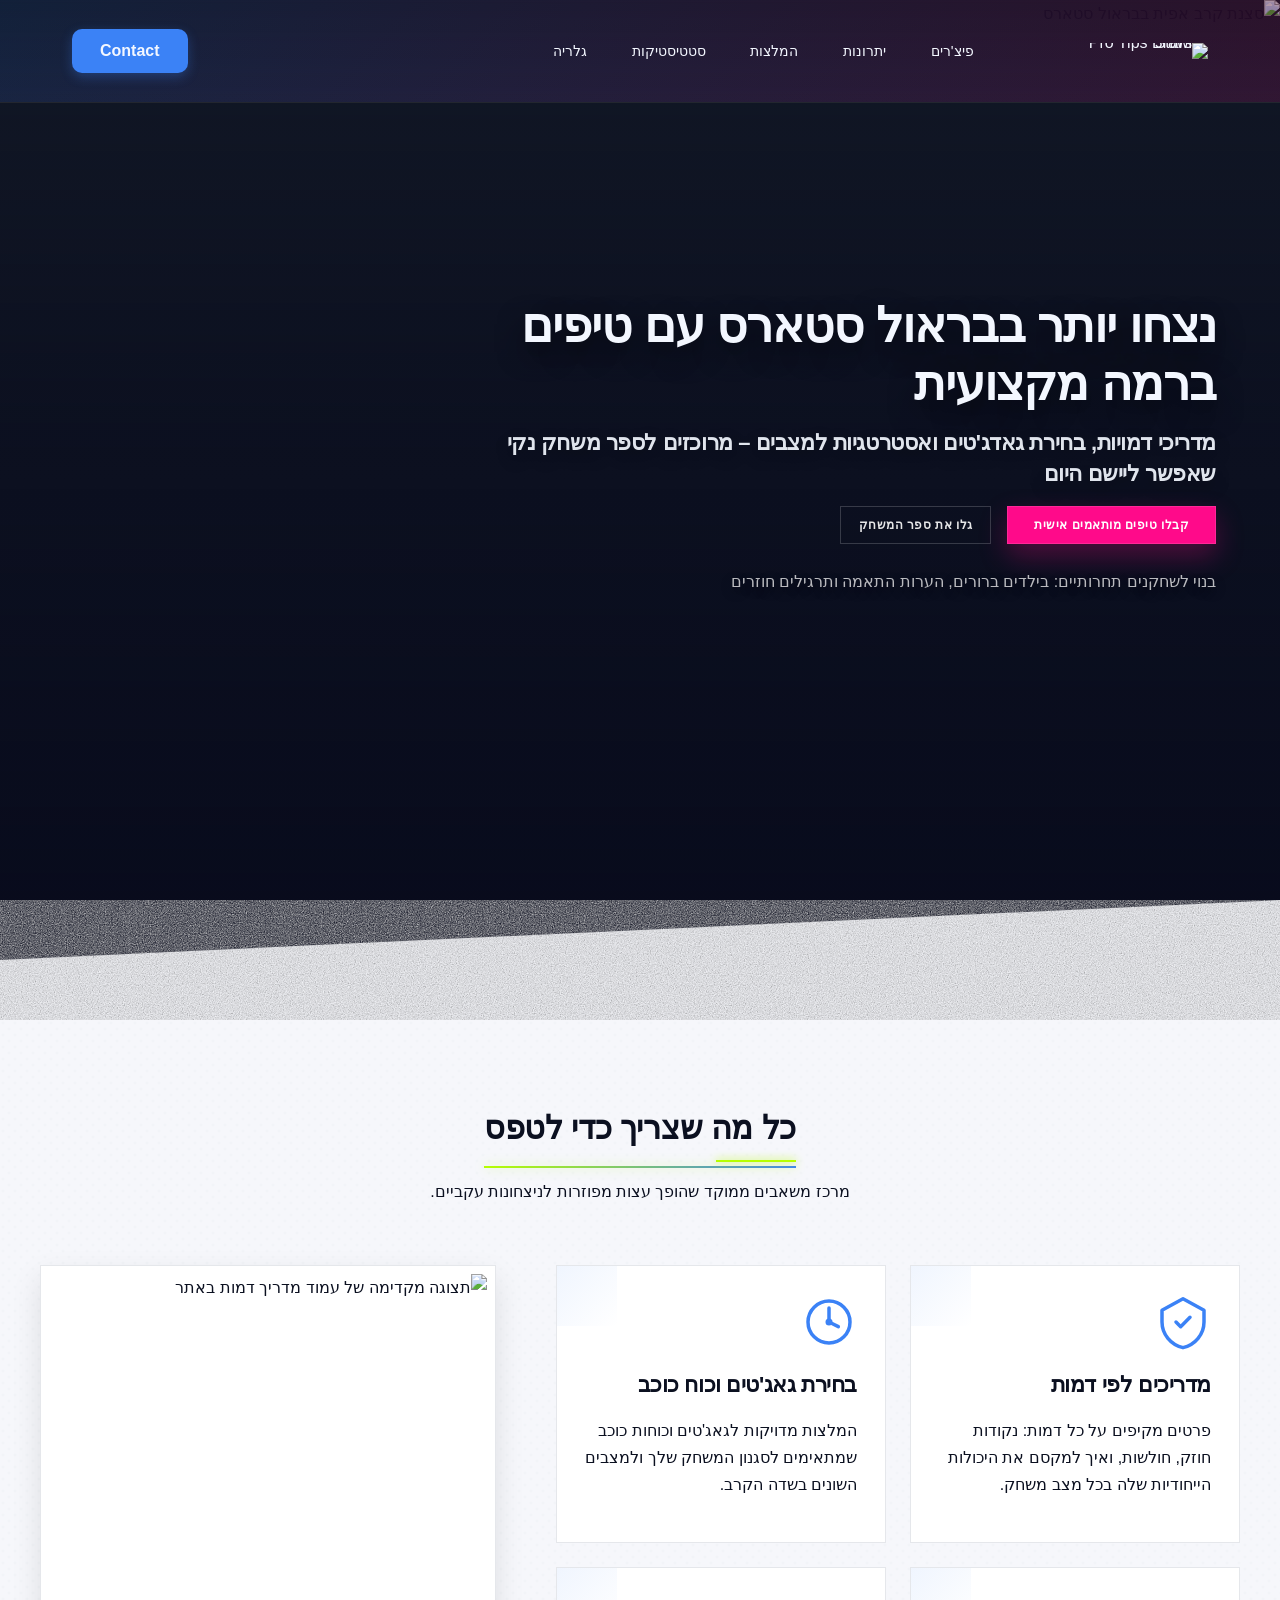
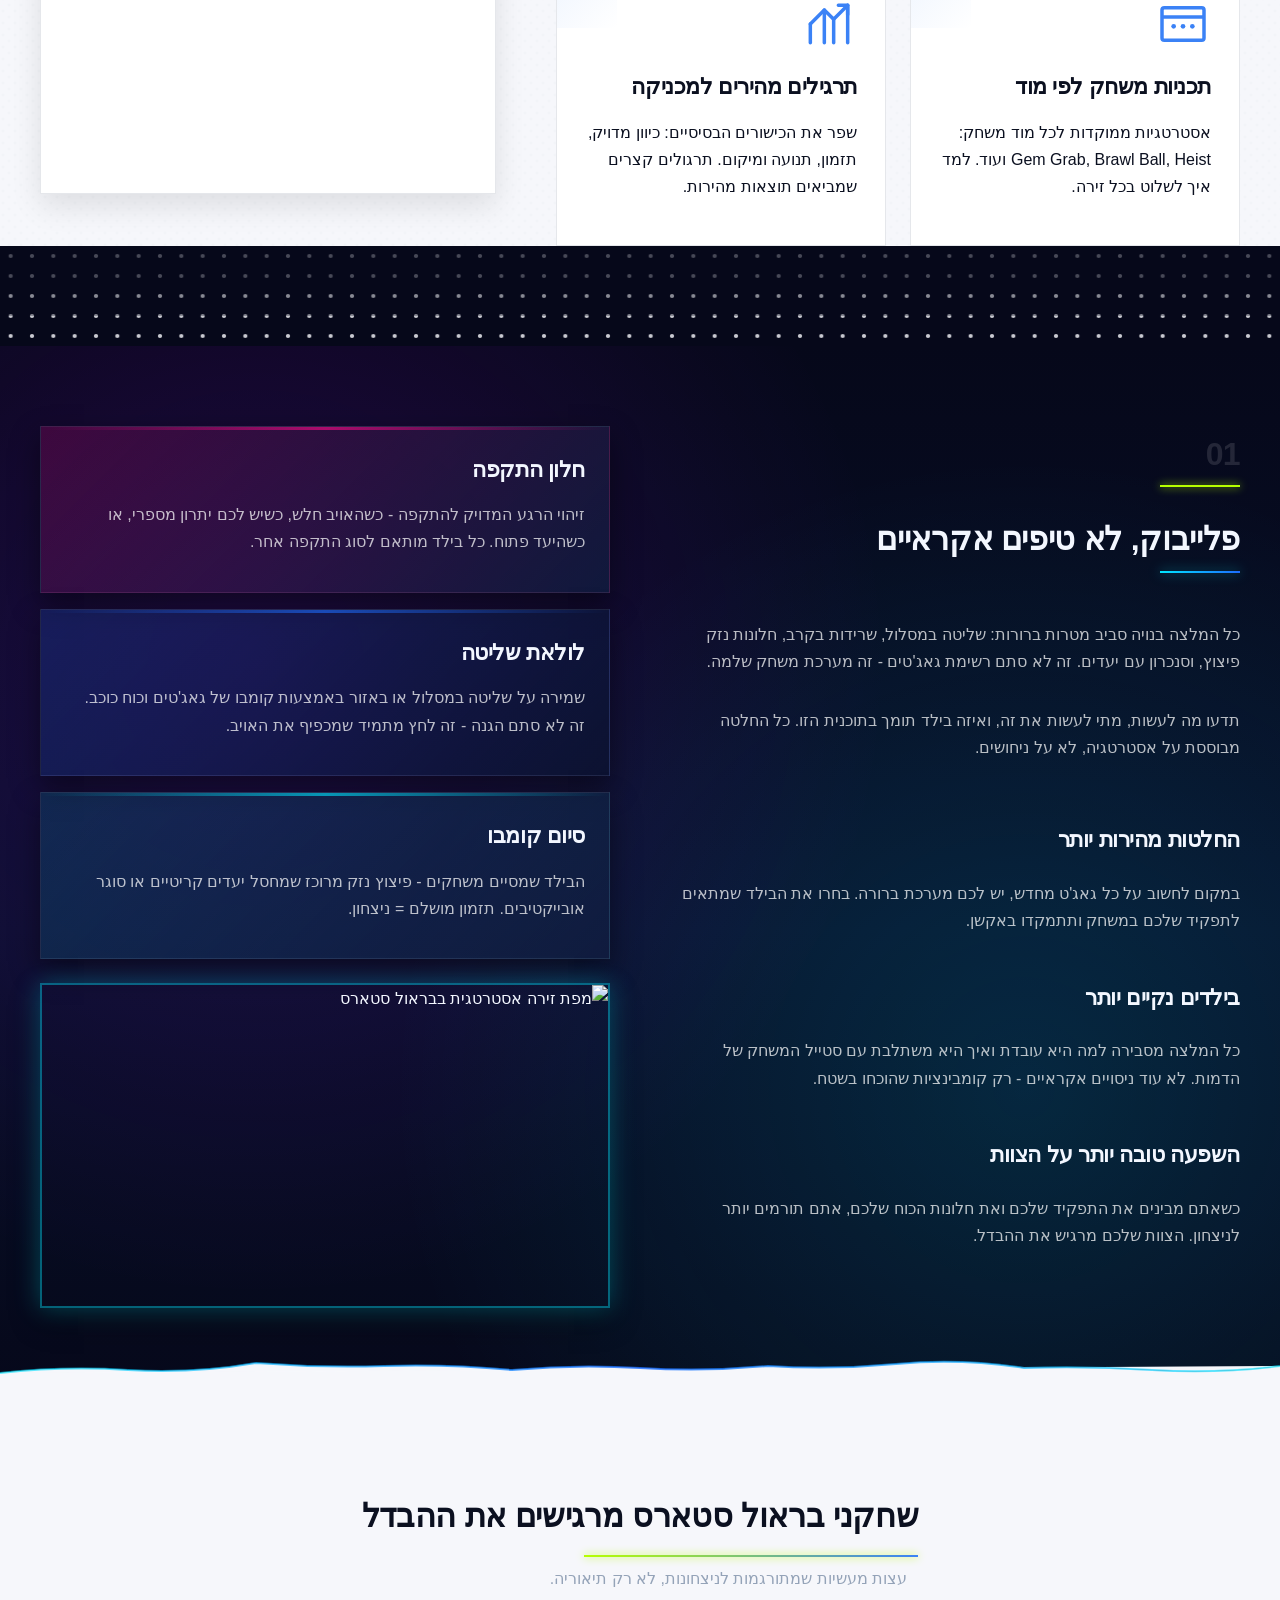
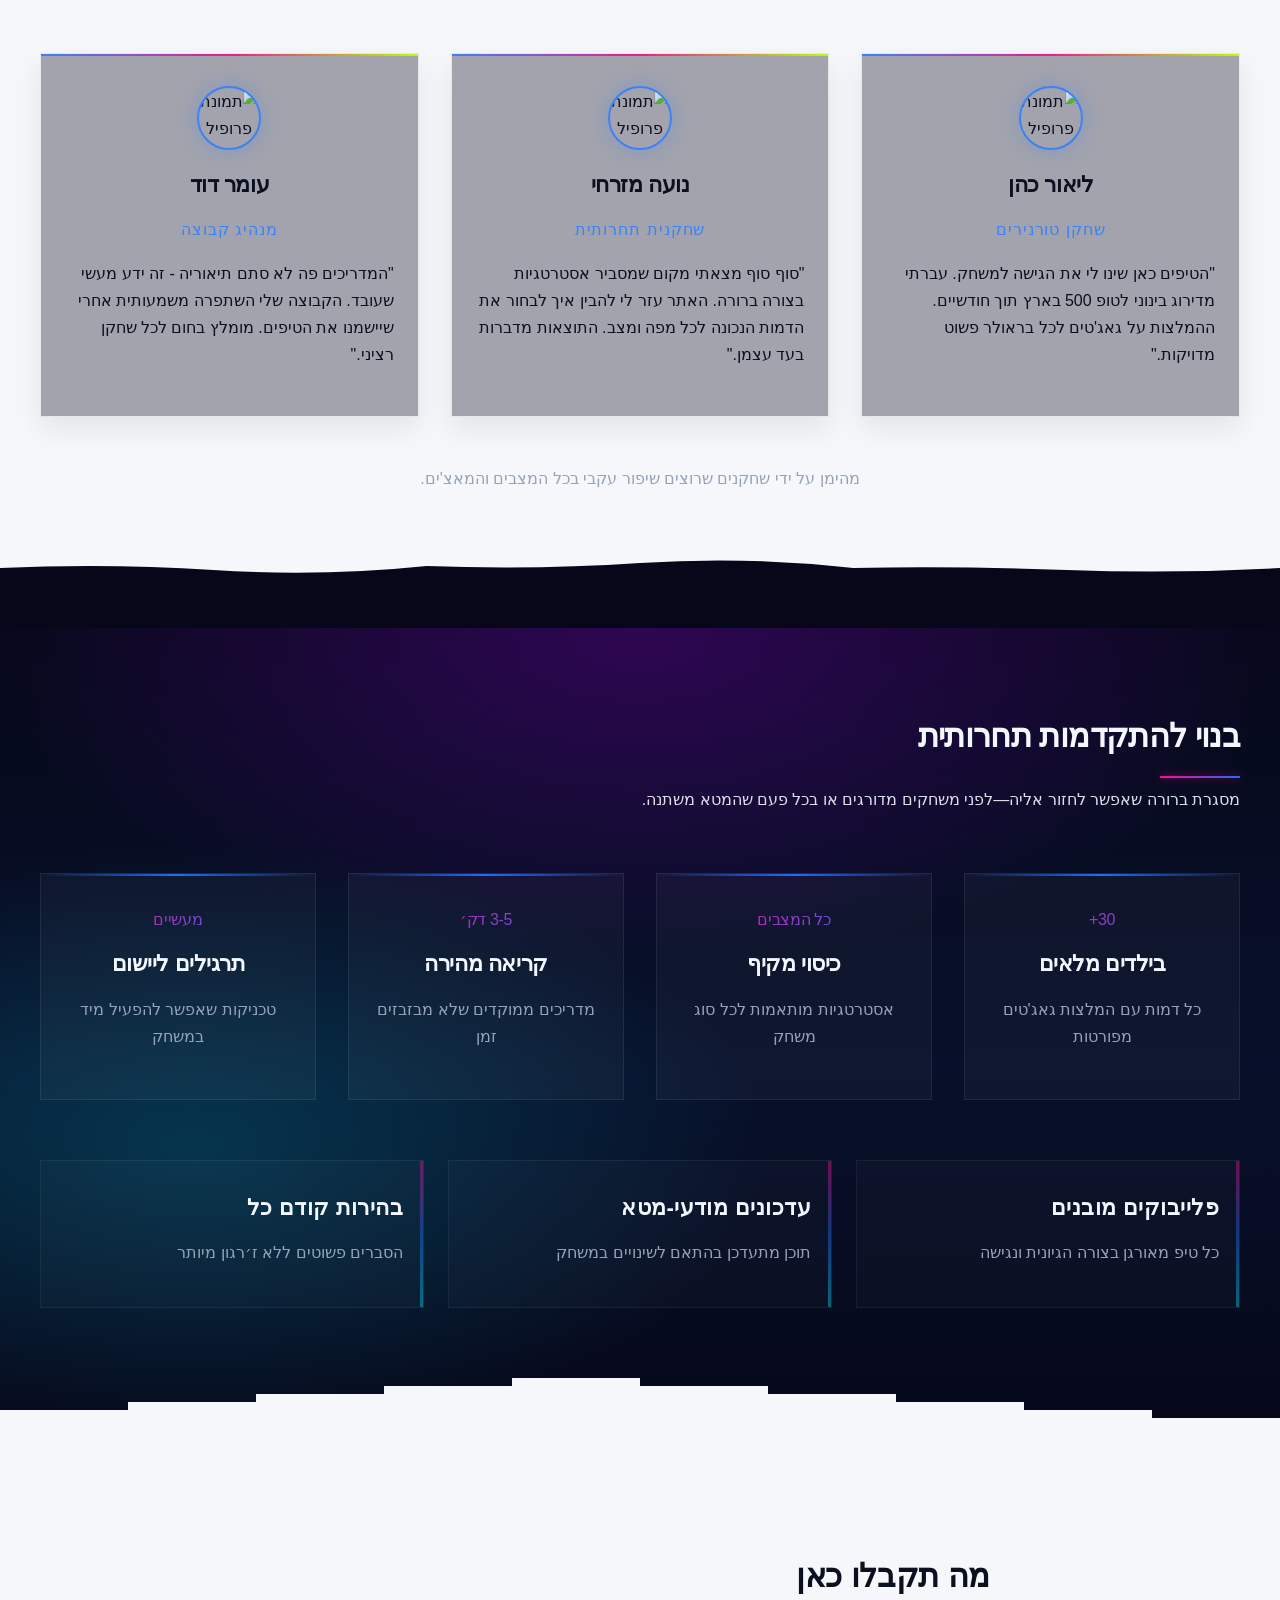
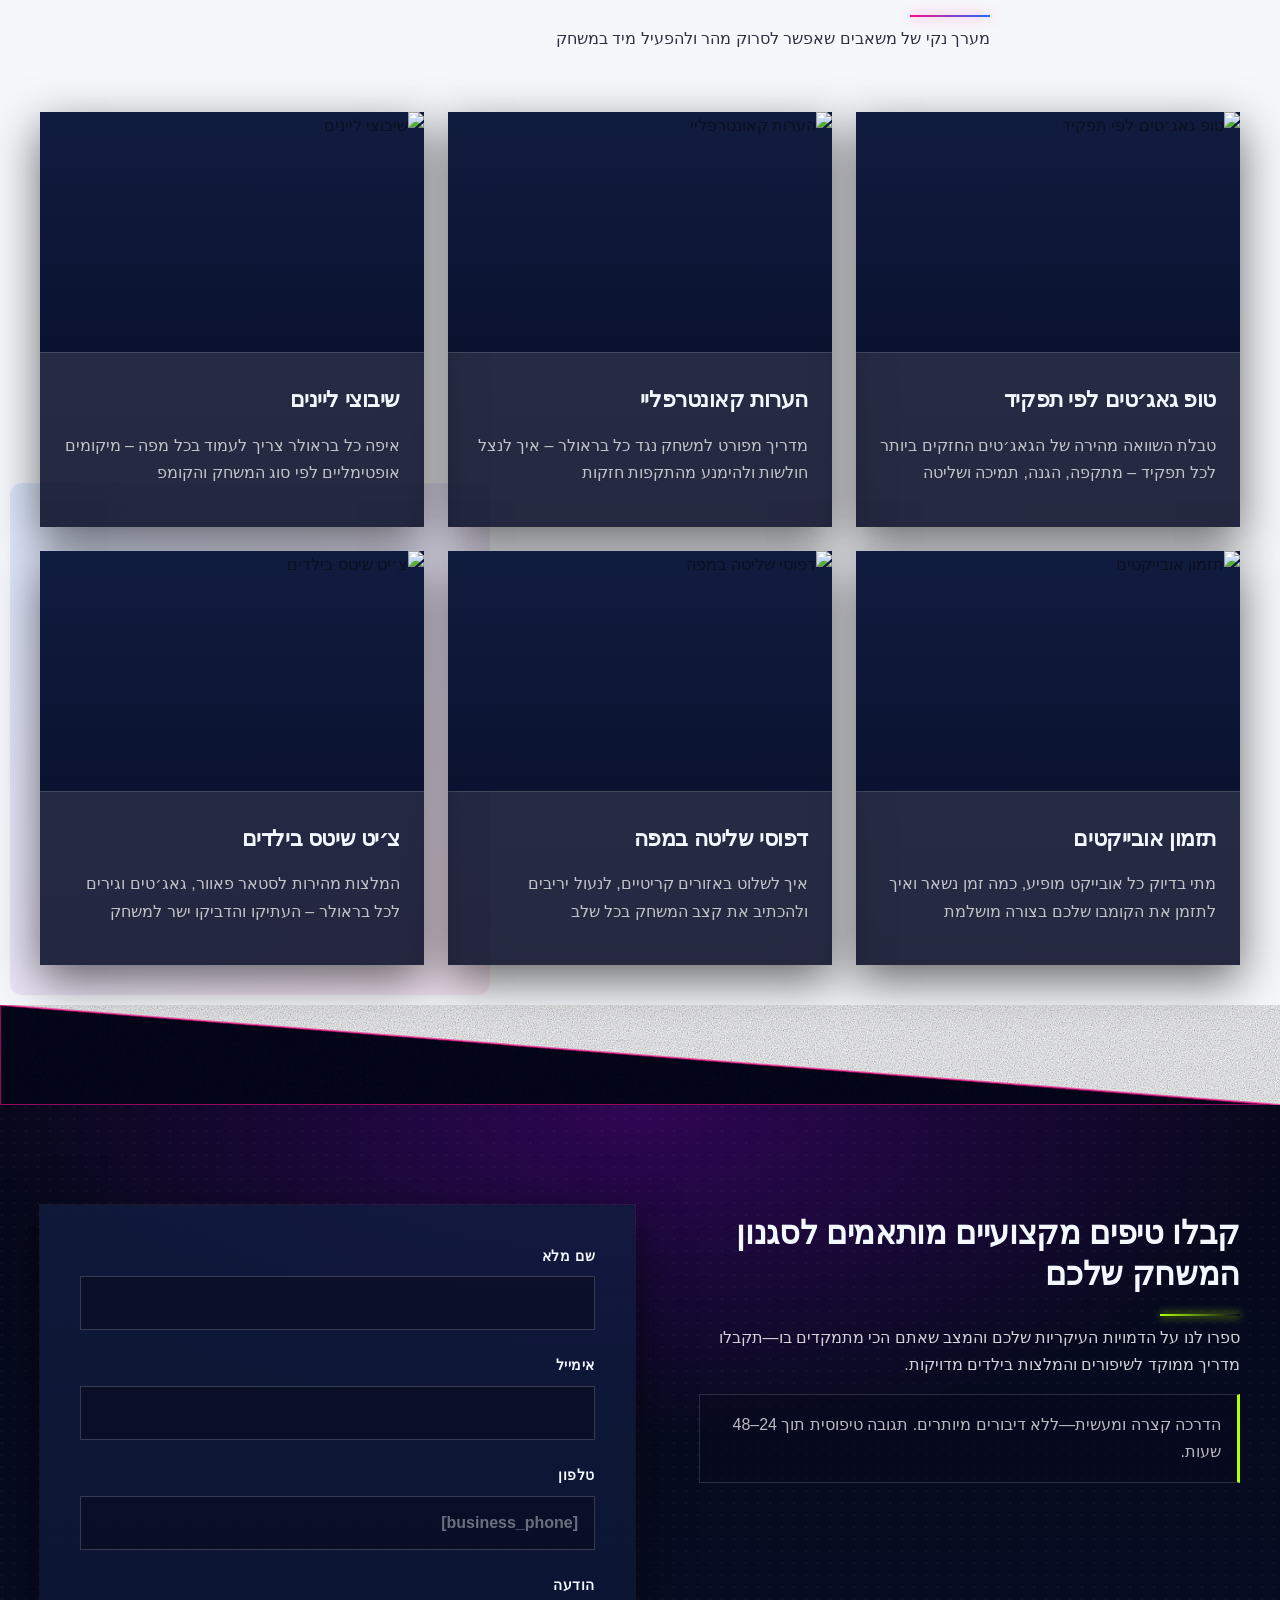
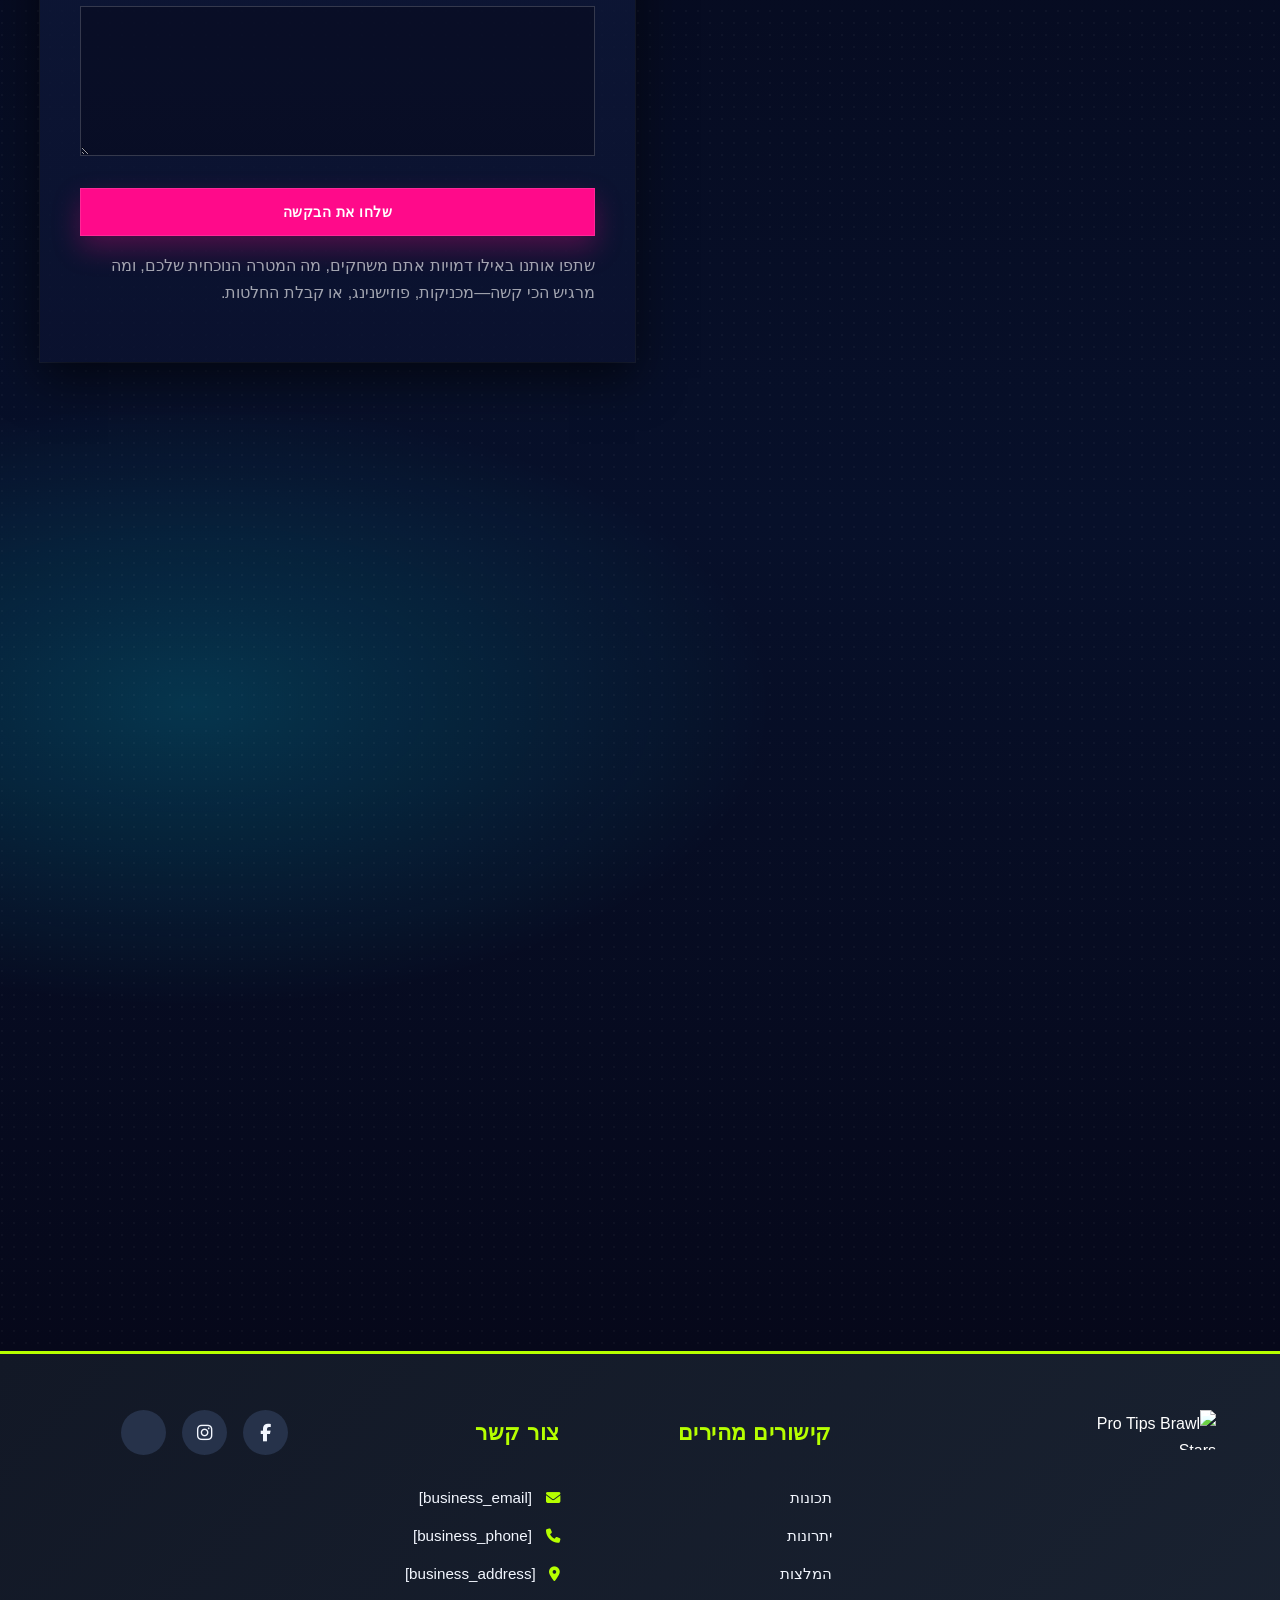
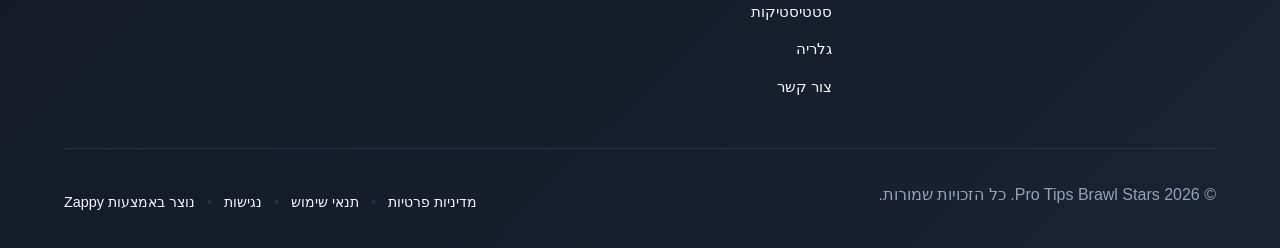
==== commit 2759ce41: "Background sync: Progressive GitHub Sync" ====
--- a/index.html
+++ b/index.html
@@ -1159,7 +1159,7 @@
   </div>
 </section>
 
-<section id="contact" class="index-contact-section" data-layout-spec="בית-contact" style="min-height: 1259.6px !important;">
+<section id="contact" class="index-contact-section" data-layout-spec="בית-contact" style="min-height: 1846.6px !important;">
   <div class="index-contact-container">
     <div class="index-contact-grid zappy-preserve-css-grid" id="zappy-auto-grid-1773303359047-qm8auc" data-zappy-auto-grid="true" data-zappy-grid-align="start" data-original-item-width="541" data-original-gap="64px" style="grid-template-columns: 540.95px 595.05px;">
       <div class="index-contact-cta-column" data-grid-item-index="0">
@@ -1199,7 +1199,7 @@
     <div class="footer-top">
       <div class="footer-column company-info">
         <img src="/assets/business-logo.webp" alt="Pro Tips Brawl Stars" class="logo">
-        <p class="company-description">המקור המוביל לטיפים, אסטרטגיות ומדריכים למשחק Brawl Stars. שפרו את המשחק שלכם עם המומחים שלנו!</p>
+        
       </div>
       
       <div class="footer-column quick-links">
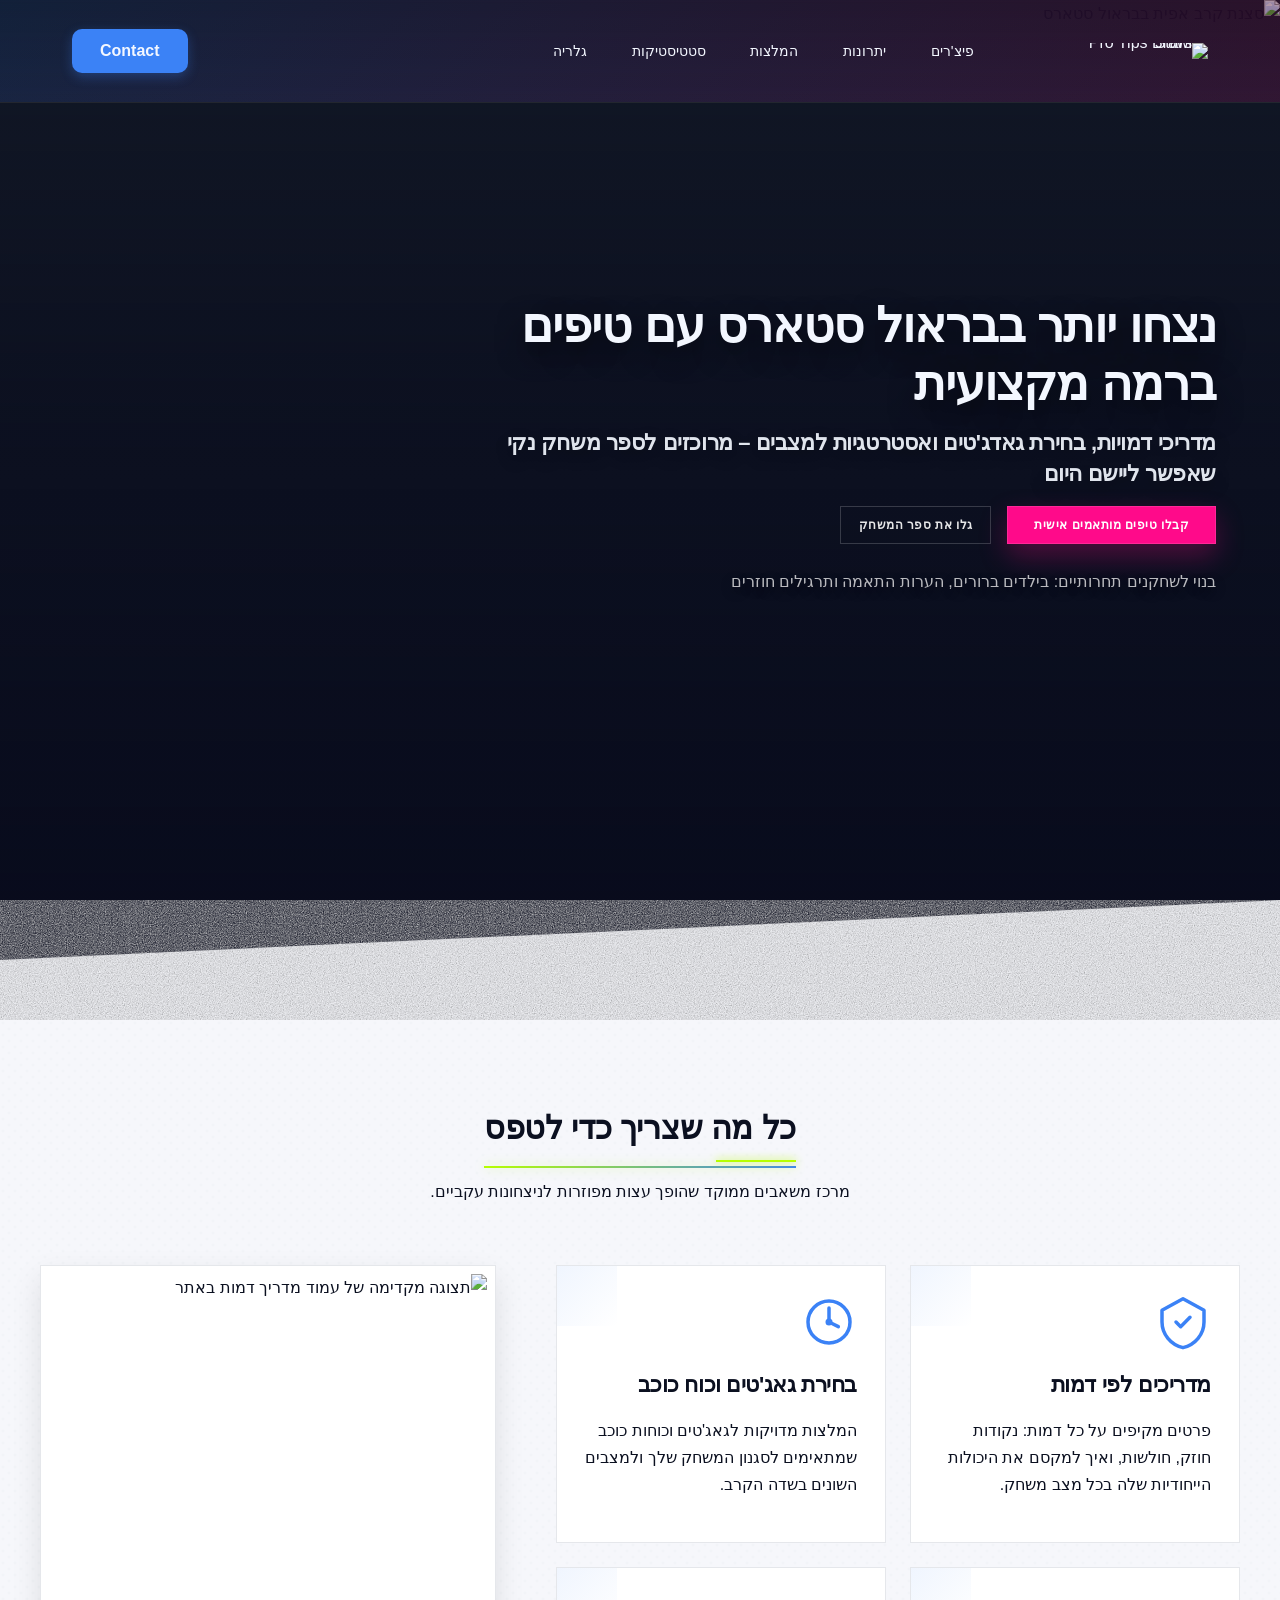
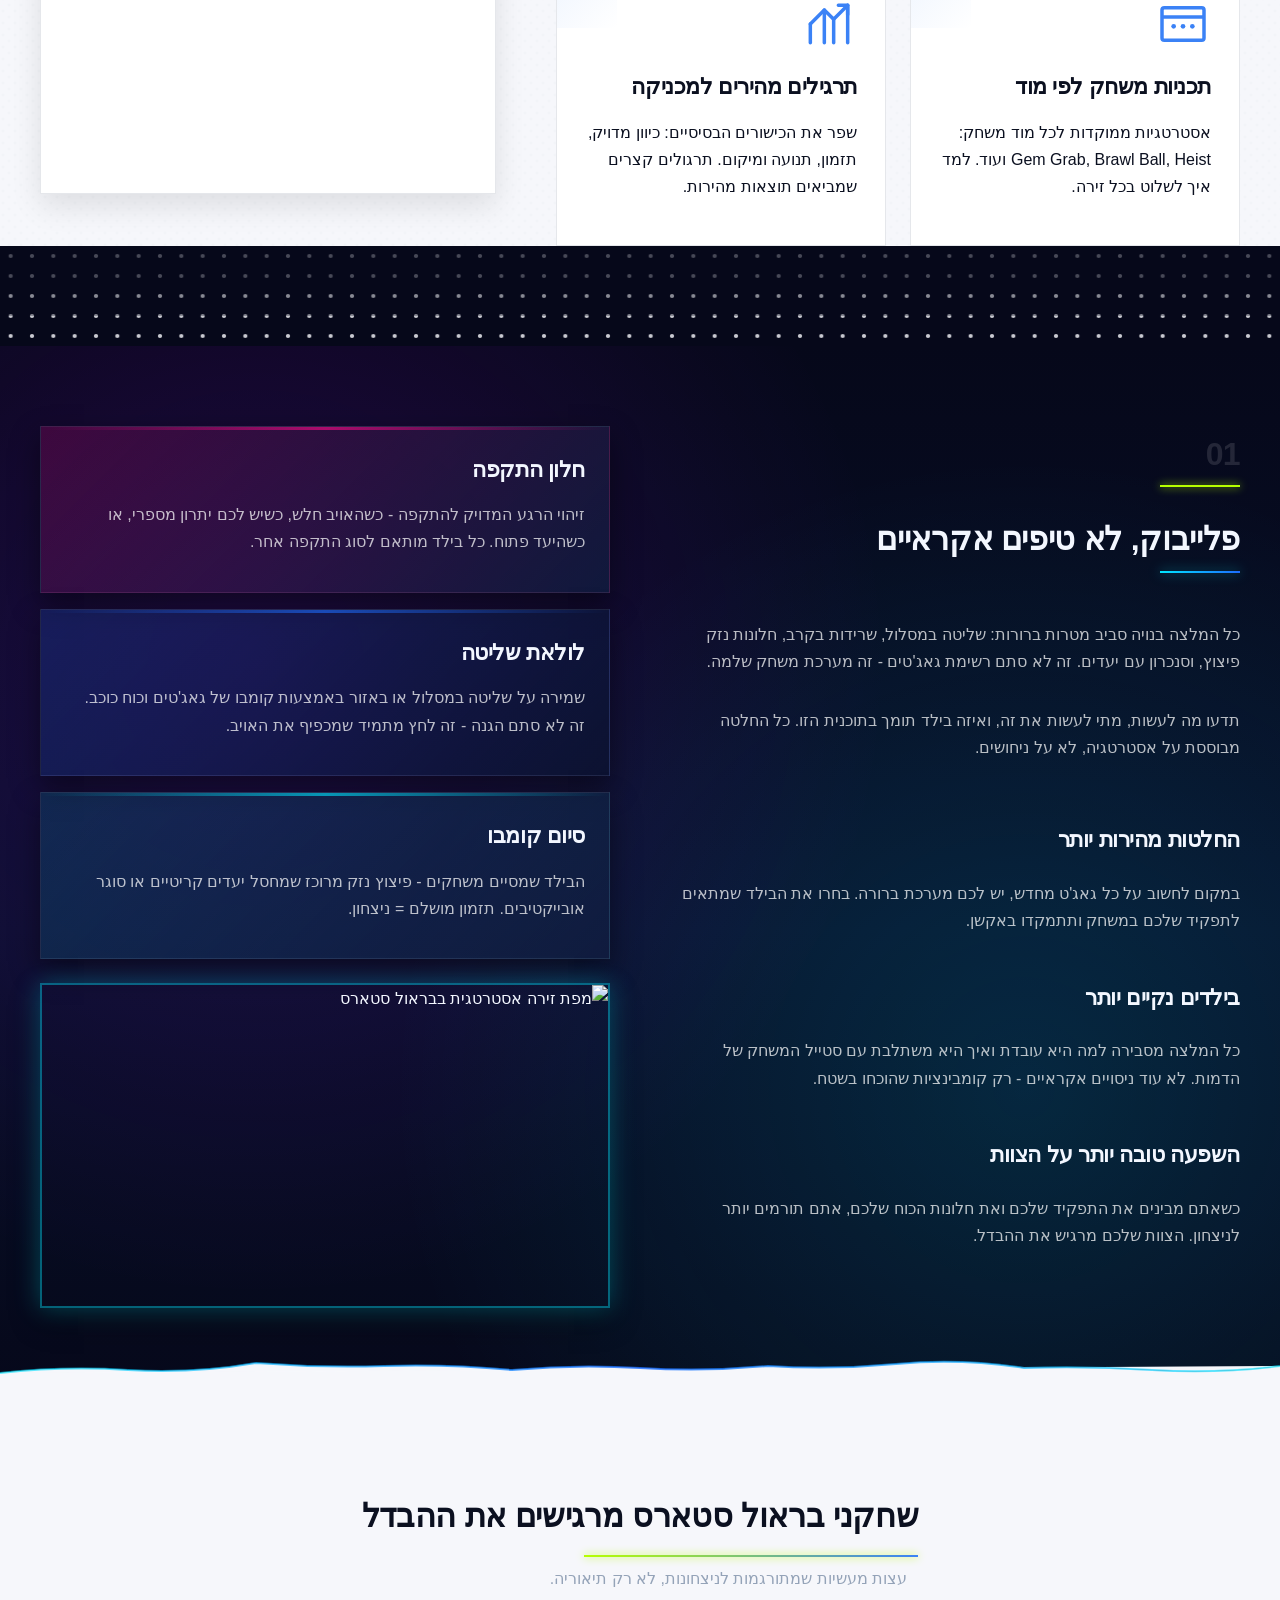
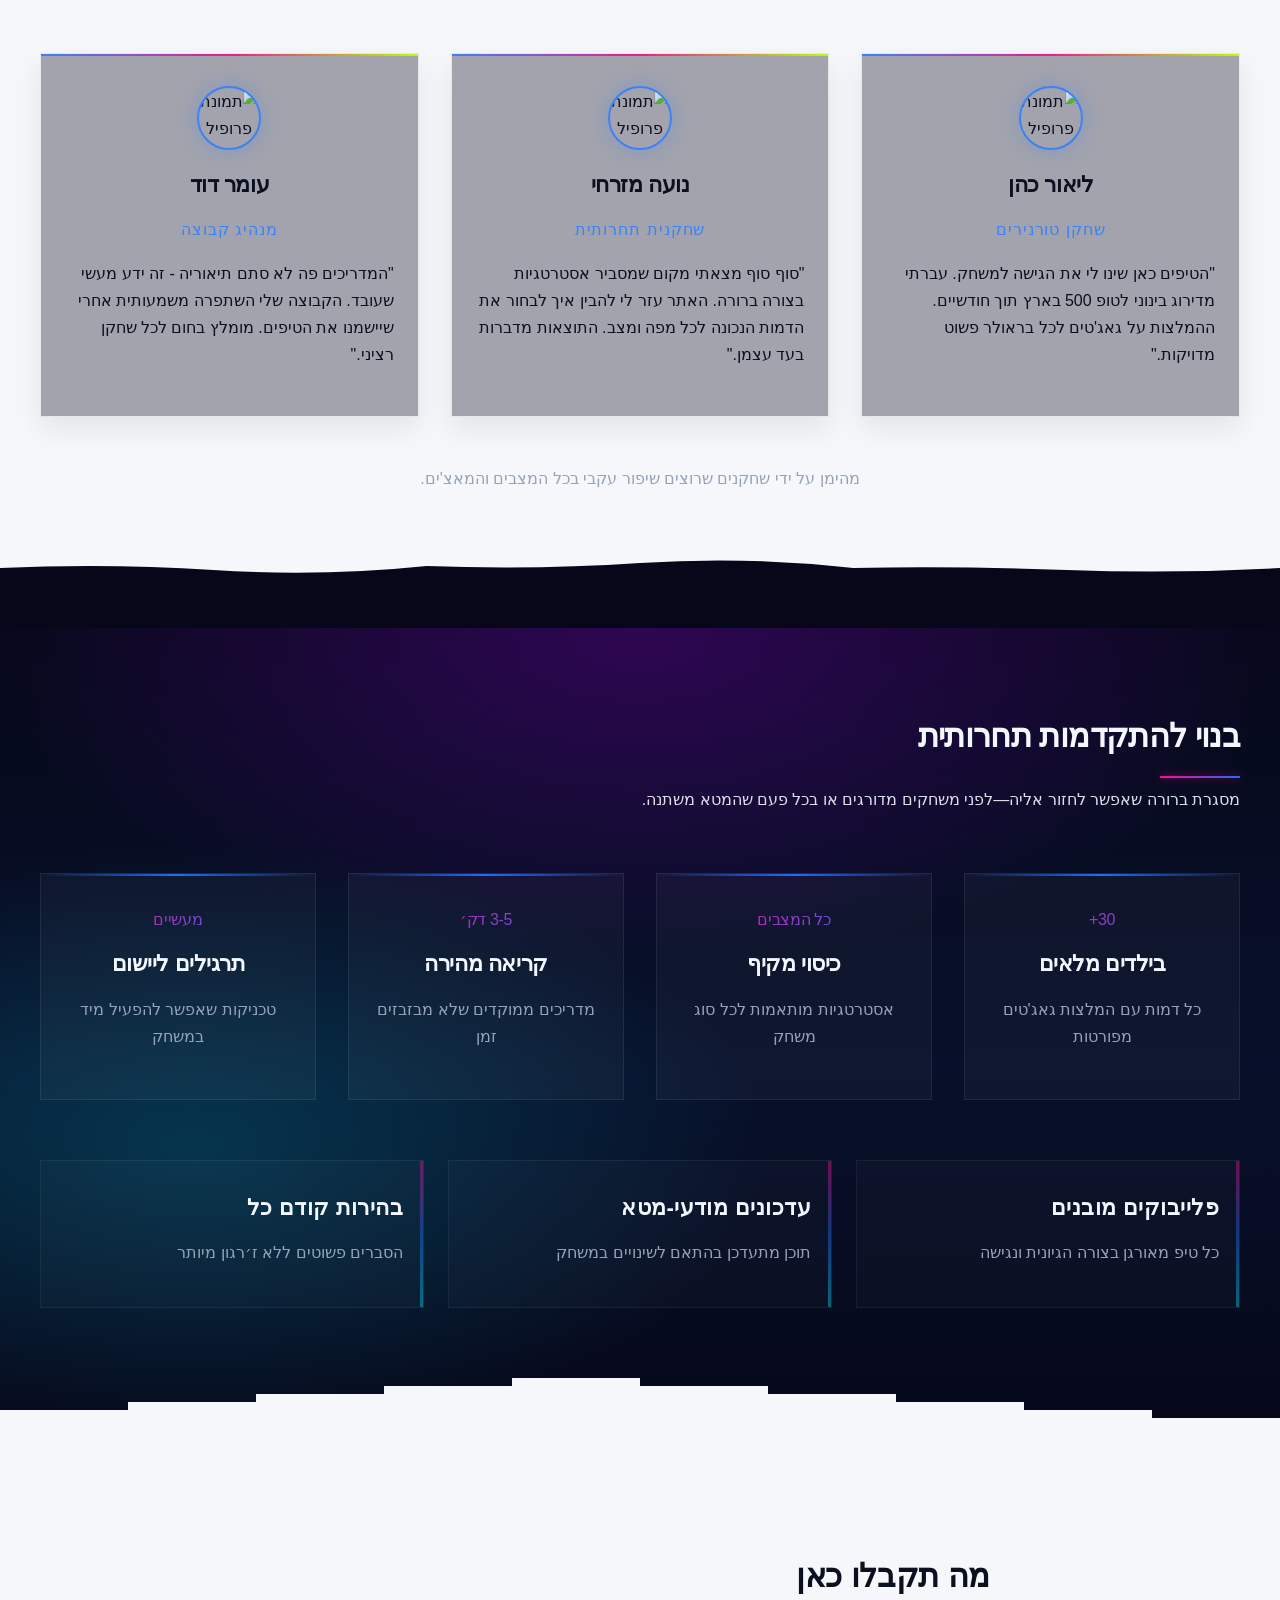
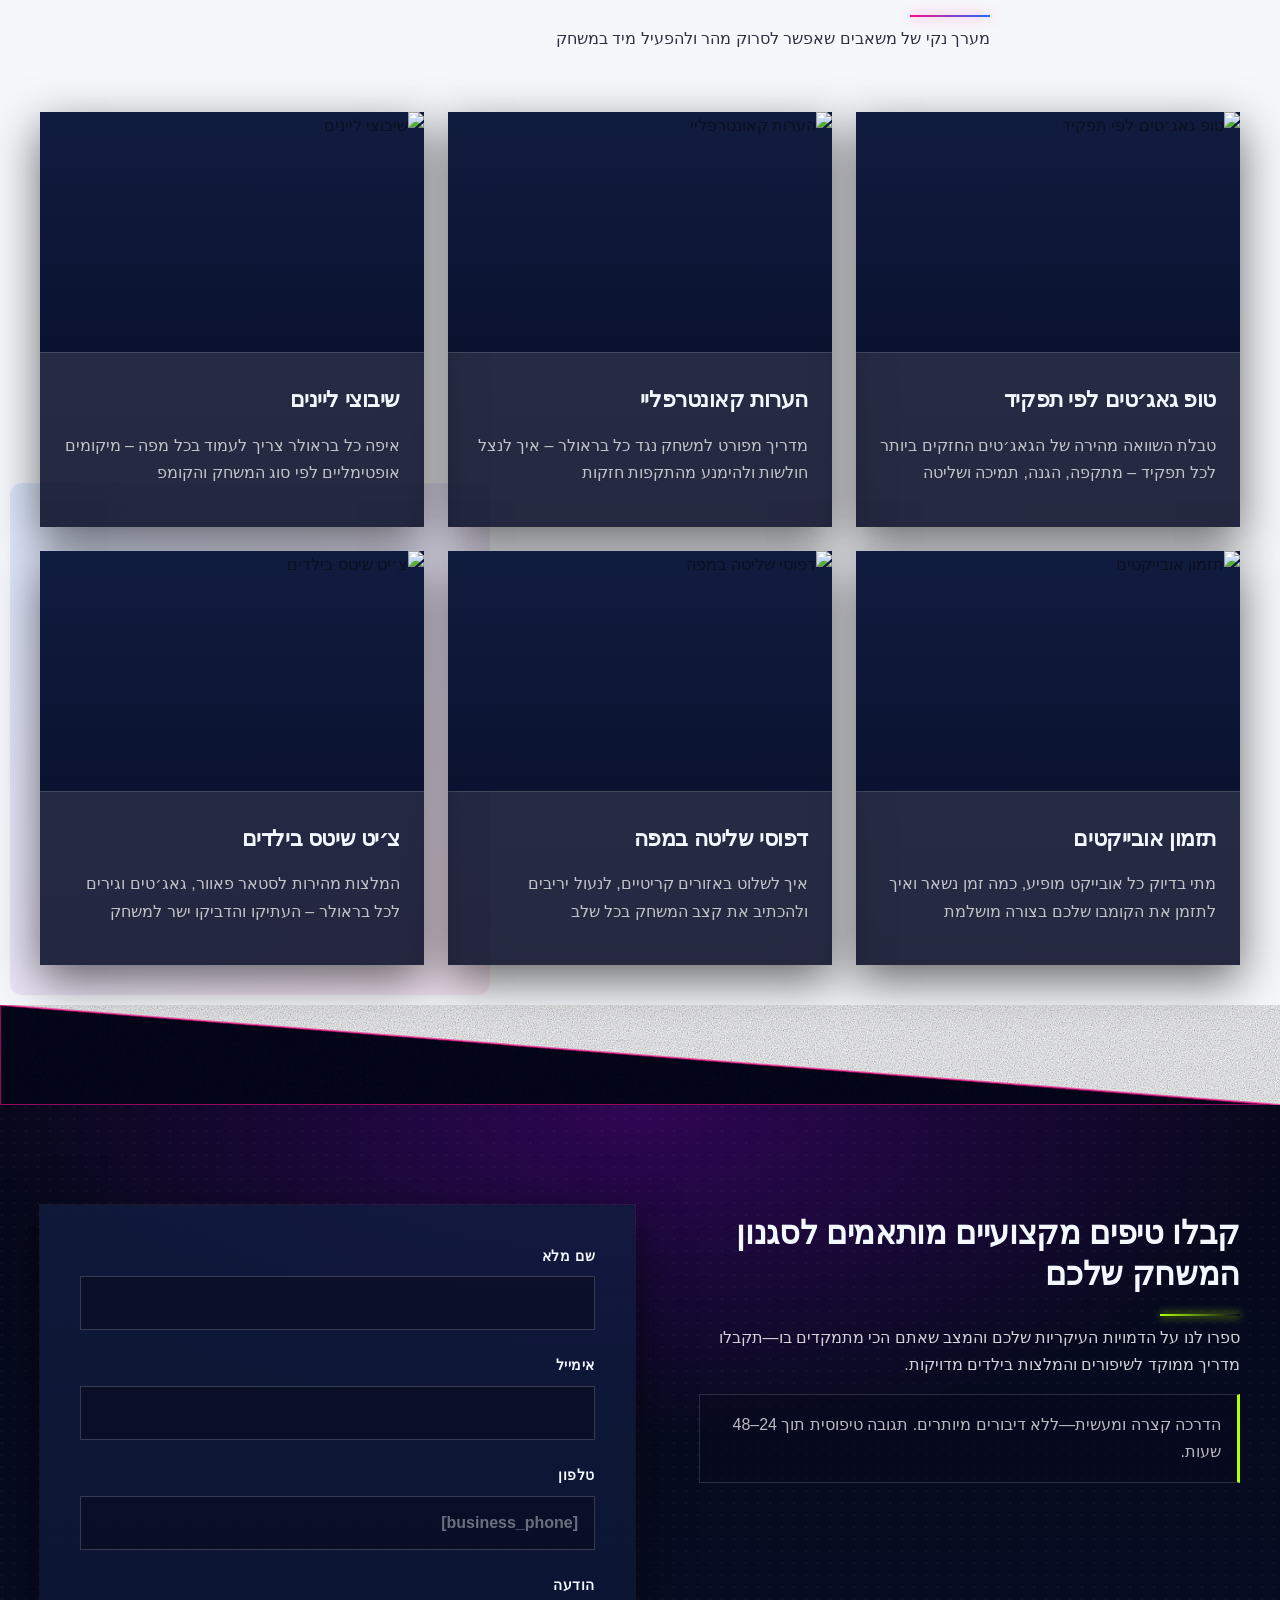
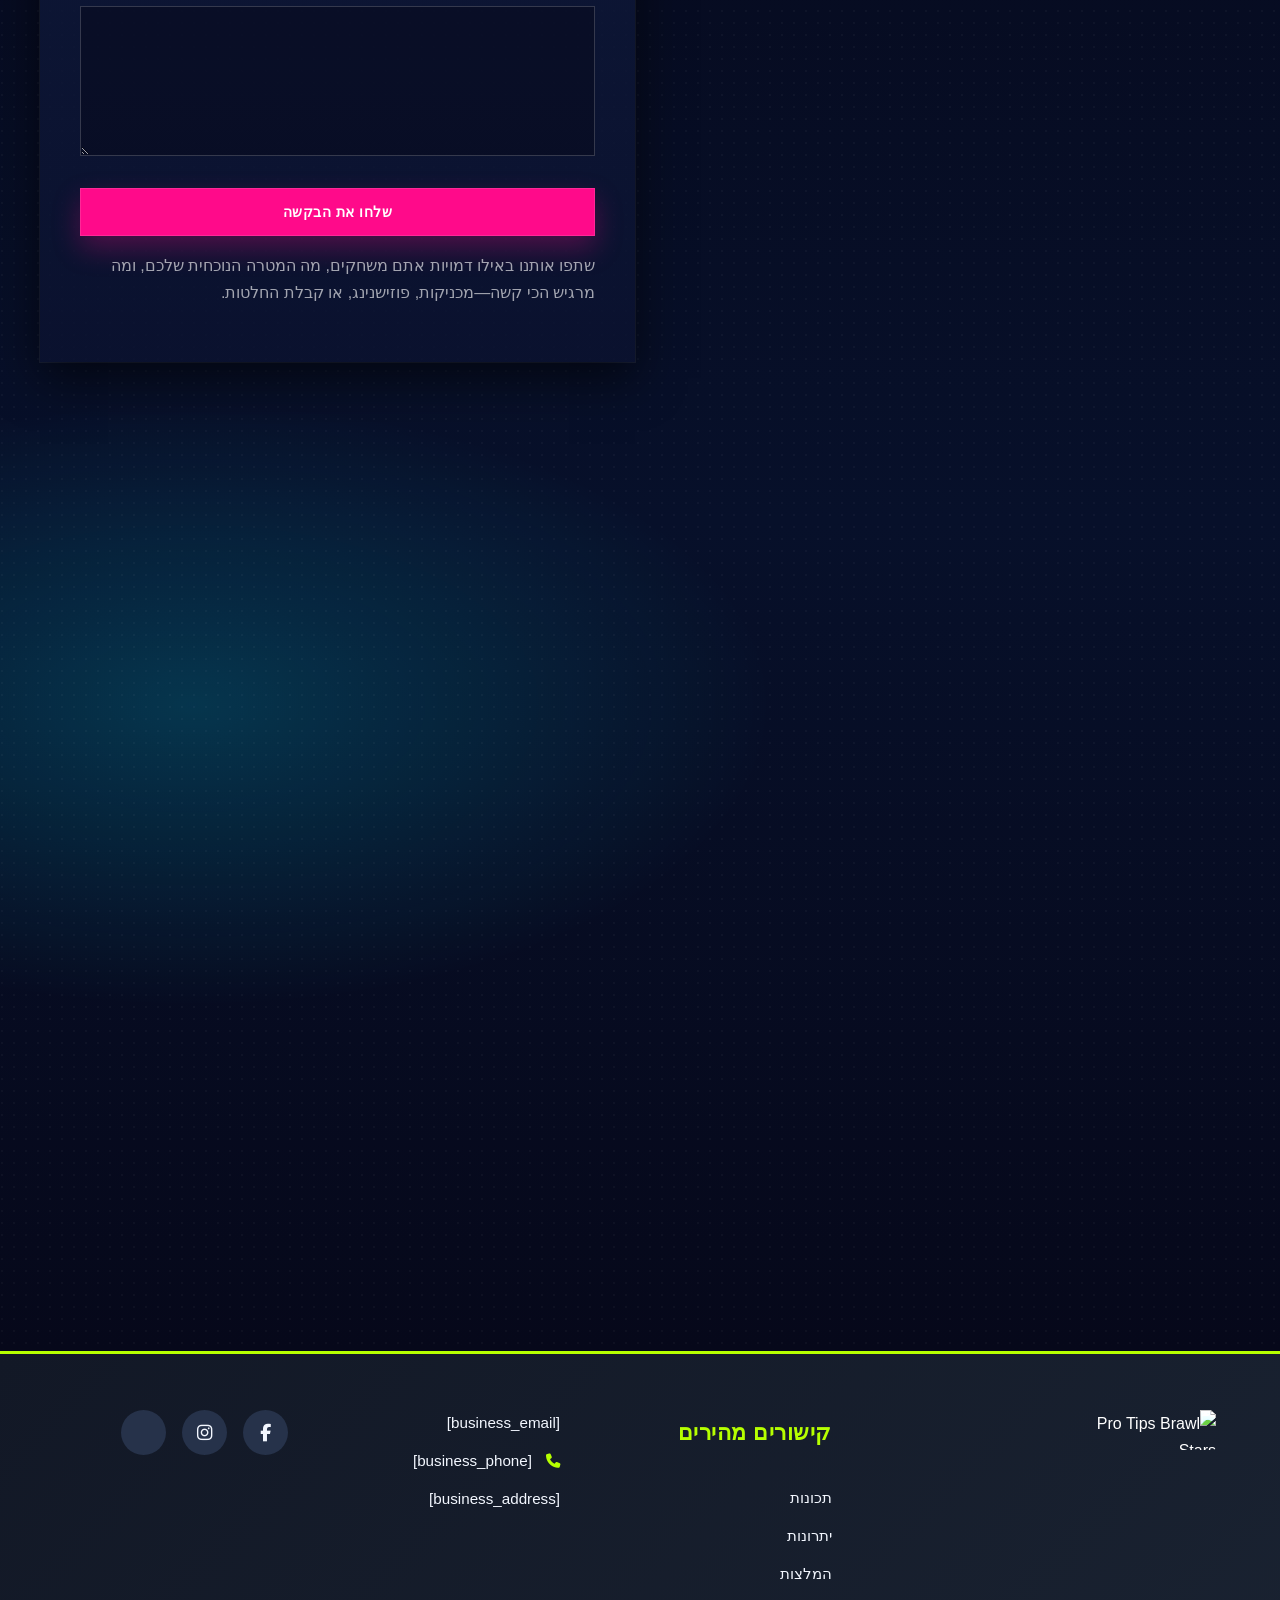
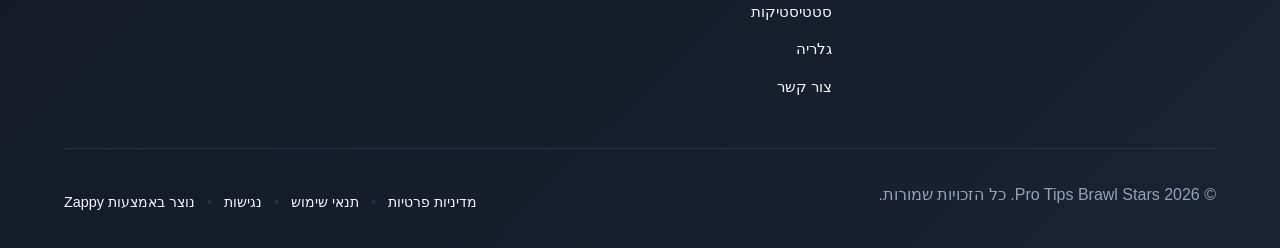
==== commit ffd2f74e: "Background sync: Progressive GitHub Sync" ====
--- a/index.html
+++ b/index.html
@@ -210,27 +210,27 @@
 })();
 </script>
 <!-- End Zappy Analytics -->
-    <meta property="og:title" content="שדרג את המשחק שלך עם טיפים מקצועיים — Pro Tips Brawl Stars">
-  <meta property="og:description" content="גלה טיפים מתקדמים לבראול סטארס, המלצות גאג'טים אופטימליות לכל דמות ואסטרטגיות מנצחות. הפוך לשחקן מוביל עם המדריכים המקיפים שלנו!">
-  <meta property="og:type" content="website">
-  <meta property="og:locale" content="he_IL">
-  
-  <meta name="twitter:card" content="summary_large_image">
-  <meta name="twitter:title" content="שדרג את המשחק שלך עם טיפים מקצועיים — Pro Tips Brawl Stars">
-  <meta name="twitter:description" content="גלה טיפים מתקדמים לבראול סטארס, המלצות גאג'טים אופטימליות לכל דמות ואסטרטגיות מנצחות. הפוך לשחקן מוביל עם המדריכים המקיפים שלנו!">
-  
-  <link rel="stylesheet" href="https://cdnjs.cloudflare.com/ajax/libs/font-awesome/6.4.0/css/all.min.css">
+    <meta property="og:title" content="שדרג את המשחק שלך עם טיפים מקצועיים — Pro Tips Brawl Stars" />
+  <meta property="og:description" content="גלה טיפים מתקדמים לבראול סטארס, המלצות גאג'טים אופטימליות לכל דמות ואסטרטגיות מנצחות. הפוך לשחקן מוביל עם המדריכים המקיפים שלנו!" />
+  <meta property="og:type" content="website" />
+  <meta property="og:locale" content="he_IL" />
+  
+  <meta name="twitter:card" content="summary_large_image" />
+  <meta name="twitter:title" content="שדרג את המשחק שלך עם טיפים מקצועיים — Pro Tips Brawl Stars" />
+  <meta name="twitter:description" content="גלה טיפים מתקדמים לבראול סטארס, המלצות גאג'טים אופטימליות לכל דמות ואסטרטגיות מנצחות. הפוך לשחקן מוביל עם המדריכים המקיפים שלנו!" />
+  
+  <link rel="stylesheet" href="https://cdnjs.cloudflare.com/ajax/libs/font-awesome/6.4.0/css/all.min.css" />
 
     <!-- Favicons -->
-    <link rel="icon" type="image/x-icon" href="/assets/favicon.ico">
-    <link rel="icon" type="image/png" sizes="16x16" href="/assets/favicon-16x16.png">
-    <link rel="icon" type="image/png" sizes="32x32" href="/assets/favicon-32x32.png">
-    <link rel="icon" type="image/png" sizes="48x48" href="/assets/favicon-48x48.png">
-    <link rel="icon" type="image/png" sizes="192x192" href="/assets/favicon-192x192.png">
-    <link rel="icon" type="image/png" sizes="512x512" href="/assets/favicon-512x512.png">
-    <link rel="apple-touch-icon" href="/assets/apple-touch-icon.png">
+    <link rel="icon" type="image/x-icon" href="/assets/favicon.ico" />
+    <link rel="icon" type="image/png" sizes="16x16" href="/assets/favicon-16x16.png" />
+    <link rel="icon" type="image/png" sizes="32x32" href="/assets/favicon-32x32.png" />
+    <link rel="icon" type="image/png" sizes="48x48" href="/assets/favicon-48x48.png" />
+    <link rel="icon" type="image/png" sizes="192x192" href="/assets/favicon-192x192.png" />
+    <link rel="icon" type="image/png" sizes="512x512" href="/assets/favicon-512x512.png" />
+    <link rel="apple-touch-icon" href="/assets/apple-touch-icon.png" />
     <!-- Cookie Consent -->
-    <link rel="stylesheet" href="https://cdn.jsdelivr.net/npm/vanilla-cookieconsent@3/dist/cookieconsent.css">
+    <link rel="stylesheet" href="https://cdn.jsdelivr.net/npm/vanilla-cookieconsent@3/dist/cookieconsent.css" />
     <script src="https://cdn.jsdelivr.net/npm/vanilla-cookieconsent@3/dist/cookieconsent.umd.js"></script>
     <!-- Mickidum Accessibility Toolbar -->
     <script src="https://cdn.jsdelivr.net/gh/mickidum/acc_toolbar/acctoolbar/acctoolbar.min.js"></script>
@@ -318,23 +318,23 @@
   <nav class="navbar" dir="rtl">
   <button class="mobile-toggle" id="mobileToggle" aria-label="תפריט">
     <svg class="hamburger-icon" width="24" height="24" viewBox="0 0 24 24" fill="none">
-      <path d="M3 12h18M3 6h18M3 18h18" stroke="currentColor" stroke-width="2" stroke-linecap="round"></path>
+      <path d="M3 12h18M3 6h18M3 18h18" stroke="currentColor" stroke-width="2" stroke-linecap="round"/>
     </svg>
     <svg class="close-icon" width="24" height="24" viewBox="0 0 24 24" fill="none" style="display: none;">
-      <path d="M18 6L6 18M6 6l12 12" stroke="currentColor" stroke-width="2" stroke-linecap="round"></path>
+      <path d="M18 6L6 18M6 6l12 12" stroke="currentColor" stroke-width="2" stroke-linecap="round"/>
     </svg>
   </button>
   
   <button class="phone-header-btn" aria-label="התקשר">
     <svg width="20" height="20" viewBox="0 0 24 24" fill="currentColor">
-      <path d="M22 16.92v3a2 2 0 0 1-2.18 2 19.79 19.79 0 0 1-8.63-3.07 19.5 19.5 0 0 1-6-6 19.79 19.79 0 0 1-3.07-8.67A2 2 0 0 1 4.11 2h3a2 2 0 0 1 2 1.72 12.84 12.84 0 0 0 .7 2.81 2 2 0 0 1-.45 2.11L8.09 9.91a16 16 0 0 0 6 6l1.27-1.27a2 2 0 0 1 2.11-.45 12.84 12.84 0 0 0 2.81.7A2 2 0 0 1 22 16.92z"></path>
+      <path d="M22 16.92v3a2 2 0 0 1-2.18 2 19.79 19.79 0 0 1-8.63-3.07 19.5 19.5 0 0 1-6-6 19.79 19.79 0 0 1-3.07-8.67A2 2 0 0 1 4.11 2h3a2 2 0 0 1 2 1.72 12.84 12.84 0 0 0 .7 2.81 2 2 0 0 1-.45 2.11L8.09 9.91a16 16 0 0 0 6 6l1.27-1.27a2 2 0 0 1 2.11-.45 12.84 12.84 0 0 0 2.81.7A2 2 0 0 1 22 16.92z"/>
     </svg>
   </button>
   
   <div class="nav-container">
     <div class="nav-right-group"><div class="nav-brand">
       <a href="/" class="logo-link">
-        <img src="/assets/business-logo.webp" alt="Pro Tips Brawl Stars" class="logo">
+        <img src="/assets/business-logo.webp" alt="Pro Tips Brawl Stars" class="logo" />
       </a>
     </div><ul class="nav-menu" id="navMenu"><li><a href="#features">פיצ'רים</a></li><li><a href="#benefits">יתרונות</a></li><li><a href="#testimonials">המלצות</a></li><li><a href="#stats">סטטיסטיקות</a></li><li><a href="#showcase">גלריה</a></li></ul></div>
     
@@ -776,7 +776,7 @@
   
   <main>
     <section class="index-hero-section" data-layout-spec="בית-hero" data-hero-type="fullscreen-scrim">
-  <img data-hero-bg="true" data-placeholder="index-hero-image-1" data-context="Epic Brawl Stars gaming scene: vibrant action shot of multiple colorful Brawl Stars characters in dynamic combat poses against an explosive arena background with neon energy effects, dramatic lighting, and competitive gaming atmosphere. High-energy composition with bright blues, hot pinks, electric yellows, and purple accents. Cinematic wide angle, professional esports quality." width="1920" height="1080" src="/assets/site-index-hero-image-1.webp" alt="סצנת קרב אפית בבראול סטארס" class="index-hero-section__bg-image" data-preserve-bg="0">
+  <img data-hero-bg="true" data-placeholder="index-hero-image-1" data-context="Epic Brawl Stars gaming scene: vibrant action shot of multiple colorful Brawl Stars characters in dynamic combat poses against an explosive arena background with neon energy effects, dramatic lighting, and competitive gaming atmosphere. High-energy composition with bright blues, hot pinks, electric yellows, and purple accents. Cinematic wide angle, professional esports quality." width="1920" height="1080" src="/assets/site-index-hero-image-1.webp" alt="סצנת קרב אפית בבראול סטארס" class="index-hero-section__bg-image" data-preserve-bg="0" />
   <div class="index-hero-section__scrim" aria-hidden="true"></div>
   <div class="index-hero-section__overlay-content">
     <div class="index-hero-section__content-container">
@@ -793,17 +793,17 @@
     <svg data-no-icon-edit="true" aria-hidden="true" viewBox="0 0 1200 120" preserveAspectRatio="none" xmlns="http://www.w3.org/2000/svg">
       <defs>
         <linearGradient id="index-hero-divider-gradient" x1="0%" y1="0%" x2="100%" y2="0%">
-          <stop offset="0%" stop-color="#E91E8C" stop-opacity="0.25"></stop>
-          <stop offset="50%" stop-color="#3B82F6" stop-opacity="0.18"></stop>
-          <stop offset="100%" stop-color="#B6FF00" stop-opacity="0.12"></stop>
+          <stop offset="0%" stop-color="#E91E8C" stop-opacity="0.25"/>
+          <stop offset="50%" stop-color="#3B82F6" stop-opacity="0.18"/>
+          <stop offset="100%" stop-color="#B6FF00" stop-opacity="0.12"/>
         </linearGradient>
         <filter id="index-hero-grain">
-          <feTurbulence type="fractalNoise" baseFrequency="0.9" numOctaves="4"></feTurbulence>
-          <feColorMatrix type="saturate" values="0"></feColorMatrix>
-          <feBlend mode="multiply" in2="SourceGraphic"></feBlend>
+          <feTurbulence type="fractalNoise" baseFrequency="0.9" numOctaves="4"/>
+          <feColorMatrix type="saturate" values="0"/>
+          <feBlend mode="multiply" in2="SourceGraphic"/>
         </filter>
       </defs>
-      <path d="M0,120 L0,60 L1200,0 L1200,120 Z" fill="#F6F7FB" filter="url(#index-hero-grain)"></path>
+      <path d="M0,120 L0,60 L1200,0 L1200,120 Z" fill="#F6F7FB" filter="url(#index-hero-grain)"/>
     </svg>
   </div>
 </section>
@@ -820,8 +820,8 @@
         <div class="index-features-card">
           <div class="index-features-card-icon-wrapper">
             <svg data-element-type="icon" data-icon-type="svg" class="index-features-card-icon" viewBox="0 0 48 48" fill="none" xmlns="http://www.w3.org/2000/svg">
-              <path d="M24 4L6 14V24C6 34.5 13.5 43.5 24 46C34.5 43.5 42 34.5 42 24V14L24 4Z" stroke="currentColor" stroke-width="3" stroke-linejoin="round"></path>
-              <path d="M18 24L22 28L30 20" stroke="currentColor" stroke-width="3" stroke-linecap="round" stroke-linejoin="round"></path>
+              <path d="M24 4L6 14V24C6 34.5 13.5 43.5 24 46C34.5 43.5 42 34.5 42 24V14L24 4Z" stroke="currentColor" stroke-width="3" stroke-linejoin="round"/>
+              <path d="M18 24L22 28L30 20" stroke="currentColor" stroke-width="3" stroke-linecap="round" stroke-linejoin="round"/>
             </svg>
           </div>
           <h3 class="index-features-card-title">מדריכים לפי דמות</h3>
@@ -831,9 +831,9 @@
         <div class="index-features-card">
           <div class="index-features-card-icon-wrapper">
             <svg data-element-type="icon" data-icon-type="svg" class="index-features-card-icon" viewBox="0 0 48 48" fill="none" xmlns="http://www.w3.org/2000/svg">
-              <circle cx="24" cy="24" r="18" stroke="currentColor" stroke-width="3"></circle>
-              <path d="M24 12V24L32 28" stroke="currentColor" stroke-width="3" stroke-linecap="round" stroke-linejoin="round"></path>
-              <circle cx="24" cy="24" r="3" fill="currentColor"></circle>
+              <circle cx="24" cy="24" r="18" stroke="currentColor" stroke-width="3"/>
+              <path d="M24 12V24L32 28" stroke="currentColor" stroke-width="3" stroke-linecap="round" stroke-linejoin="round"/>
+              <circle cx="24" cy="24" r="3" fill="currentColor"/>
             </svg>
           </div>
           <h3 class="index-features-card-title">בחירת גאג'טים וכוח כוכב</h3>
@@ -843,11 +843,11 @@
         <div class="index-features-card">
           <div class="index-features-card-icon-wrapper">
             <svg data-element-type="icon" data-icon-type="svg" class="index-features-card-icon" viewBox="0 0 48 48" fill="none" xmlns="http://www.w3.org/2000/svg">
-              <rect x="6" y="10" width="36" height="28" rx="2" stroke="currentColor" stroke-width="3"></rect>
-              <path d="M6 18H42" stroke="currentColor" stroke-width="3"></path>
-              <circle cx="16" cy="26" r="2" fill="currentColor"></circle>
-              <circle cx="24" cy="26" r="2" fill="currentColor"></circle>
-              <circle cx="32" cy="26" r="2" fill="currentColor"></circle>
+              <rect x="6" y="10" width="36" height="28" rx="2" stroke="currentColor" stroke-width="3"/>
+              <path d="M6 18H42" stroke="currentColor" stroke-width="3"/>
+              <circle cx="16" cy="26" r="2" fill="currentColor"/>
+              <circle cx="24" cy="26" r="2" fill="currentColor"/>
+              <circle cx="32" cy="26" r="2" fill="currentColor"/>
             </svg>
           </div>
           <h3 class="index-features-card-title">תכניות משחק לפי מוד</h3>
@@ -857,12 +857,12 @@
         <div class="index-features-card">
           <div class="index-features-card-icon-wrapper">
             <svg data-element-type="icon" data-icon-type="svg" class="index-features-card-icon" viewBox="0 0 48 48" fill="none" xmlns="http://www.w3.org/2000/svg">
-              <path d="M8 24L20 12L28 20L40 8" stroke="currentColor" stroke-width="3" stroke-linecap="round" stroke-linejoin="round"></path>
-              <path d="M32 8H40V16" stroke="currentColor" stroke-width="3" stroke-linecap="round" stroke-linejoin="round"></path>
-              <path d="M8 40V24" stroke="currentColor" stroke-width="3" stroke-linecap="round"></path>
-              <path d="M20 40V12" stroke="currentColor" stroke-width="3" stroke-linecap="round"></path>
-              <path d="M28 40V20" stroke="currentColor" stroke-width="3" stroke-linecap="round"></path>
-              <path d="M40 40V8" stroke="currentColor" stroke-width="3" stroke-linecap="round"></path>
+              <path d="M8 24L20 12L28 20L40 8" stroke="currentColor" stroke-width="3" stroke-linecap="round" stroke-linejoin="round"/>
+              <path d="M32 8H40V16" stroke="currentColor" stroke-width="3" stroke-linecap="round" stroke-linejoin="round"/>
+              <path d="M8 40V24" stroke="currentColor" stroke-width="3" stroke-linecap="round"/>
+              <path d="M20 40V12" stroke="currentColor" stroke-width="3" stroke-linecap="round"/>
+              <path d="M28 40V20" stroke="currentColor" stroke-width="3" stroke-linecap="round"/>
+              <path d="M40 40V8" stroke="currentColor" stroke-width="3" stroke-linecap="round"/>
             </svg>
           </div>
           <h3 class="index-features-card-title">תרגילים מהירים למכניקה</h3>
@@ -872,7 +872,7 @@
       
       <div class="index-features-image-column">
         <div class="index-features-image-wrapper">
-          <img data-placeholder="index-features-image-1" data-context="A clean, modern UI mockup screenshot of a Brawl Stars character guide page on a gaming tips website. The mockup shows a vibrant character profile with stats, abilities, gadget recommendations, and strategic tips. The design features the colorful, energetic Brawl Stars aesthetic with neon accents (#3B82F6 blue, #E91E8C pink, #B6FF00 lime green), dark backgrounds, and a premium editorial layout. The screenshot should look like a real website page with Hebrew text, showing sections for character stats, recommended builds, and gameplay strategies. High-quality, professional gaming website design." width="600" height="700" src="/assets/site-index-features-image-1.webp" alt="תצוגה מקדימה של עמוד מדריך דמות באתר" class="index-features-preview-image">
+          <img data-placeholder="index-features-image-1" data-context="A clean, modern UI mockup screenshot of a Brawl Stars character guide page on a gaming tips website. The mockup shows a vibrant character profile with stats, abilities, gadget recommendations, and strategic tips. The design features the colorful, energetic Brawl Stars aesthetic with neon accents (#3B82F6 blue, #E91E8C pink, #B6FF00 lime green), dark backgrounds, and a premium editorial layout. The screenshot should look like a real website page with Hebrew text, showing sections for character stats, recommended builds, and gameplay strategies. High-quality, professional gaming website design." width="600" height="700" src="/assets/site-index-features-image-1.webp" alt="תצוגה מקדימה של עמוד מדריך דמות באתר" class="index-features-preview-image" />
         </div>
       </div>
     </div>
@@ -882,16 +882,16 @@
     <svg data-no-icon-edit="true" aria-hidden="true" viewBox="0 0 1200 100" preserveAspectRatio="none" xmlns="http://www.w3.org/2000/svg">
       <defs>
         <pattern id="halftone-pattern" x="0" y="0" width="20" height="20" patternUnits="userSpaceOnUse">
-          <circle cx="10" cy="10" r="2" fill="var(--bg-dark)"></circle>
+          <circle cx="10" cy="10" r="2" fill="var(--bg-dark)"/>
         </pattern>
         <mask id="halftone-mask">
-          <rect x="0" y="0" width="1200" height="100" fill="white"></rect>
-          <rect x="0" y="0" width="1200" height="40" fill="url(#halftone-pattern)" opacity="0.3"></rect>
-          <rect x="0" y="40" width="1200" height="30" fill="url(#halftone-pattern)" opacity="0.6"></rect>
-          <rect x="0" y="70" width="1200" height="30" fill="url(#halftone-pattern)" opacity="0.9"></rect>
+          <rect x="0" y="0" width="1200" height="100" fill="white"/>
+          <rect x="0" y="0" width="1200" height="40" fill="url(#halftone-pattern)" opacity="0.3"/>
+          <rect x="0" y="40" width="1200" height="30" fill="url(#halftone-pattern)" opacity="0.6"/>
+          <rect x="0" y="70" width="1200" height="30" fill="url(#halftone-pattern)" opacity="0.9"/>
         </mask>
       </defs>
-      <path d="M0,100 L0,0 L1200,0 L1200,100 Z" fill="#06081A" mask="url(#halftone-mask)"></path>
+      <path d="M0,100 L0,0 L1200,0 L1200,100 Z" fill="#06081A" mask="url(#halftone-mask)"/>
     </svg>
   </div>
 </section>
@@ -938,7 +938,7 @@
         </div>
       </div>
       <div class="index-benefits-image-wrapper">
-        <img data-placeholder="index-benefits-image-1" data-context="צילום מסך של מפת זירה בבראול סטארס, מראה נקודות אסטרטגיות ומסלולי תנועה, עם סימונים טקטיים ואזורי שליטה מודגשים בצבעי ניאון כחול וציאן, רקע כהה של משחק תחרותי" width="600" height="340" src="/assets/site-index-benefits-image-1.webp" alt="מפת זירה אסטרטגית בבראול סטארס" class="index-benefits-map-image">
+        <img data-placeholder="index-benefits-image-1" data-context="צילום מסך של מפת זירה בבראול סטארס, מראה נקודות אסטרטגיות ומסלולי תנועה, עם סימונים טקטיים ואזורי שליטה מודגשים בצבעי ניאון כחול וציאן, רקע כהה של משחק תחרותי" width="600" height="340" src="/assets/site-index-benefits-image-1.webp" alt="מפת זירה אסטרטגית בבראול סטארס" class="index-benefits-map-image" />
       </div>
     </div>
   </div>
@@ -946,13 +946,13 @@
     <svg data-no-icon-edit="true" aria-hidden="true" viewBox="0 0 1200 80" preserveAspectRatio="none" xmlns="http://www.w3.org/2000/svg">
       <defs>
         <linearGradient id="index-benefits-neon-rim" x1="0%" y1="0%" x2="100%" y2="0%">
-          <stop offset="0%" style="stop-color:#00E6FF;stop-opacity:0.6"></stop>
-          <stop offset="50%" style="stop-color:#1D6DFF;stop-opacity:0.8"></stop>
-          <stop offset="100%" style="stop-color:#00E6FF;stop-opacity:0.6"></stop>
+          <stop offset="0%" style="stop-color:#00E6FF;stop-opacity:0.6"/>
+          <stop offset="50%" style="stop-color:#1D6DFF;stop-opacity:0.8"/>
+          <stop offset="100%" style="stop-color:#00E6FF;stop-opacity:0.6"/>
         </linearGradient>
       </defs>
-      <path d="M0,80 L0,45 Q60,38 120,42 T240,35 Q300,40 360,38 T480,42 Q540,36 600,40 T720,38 Q780,42 840,36 T960,40 Q1020,38 1080,42 T1200,38 L1200,80 Z" fill="var(--bg-light)"></path>
-      <path d="M0,45 Q60,38 120,42 T240,35 Q300,40 360,38 T480,42 Q540,36 600,40 T720,38 Q780,42 840,36 T960,40 Q1020,38 1080,42 T1200,38" fill="var(--bg-light)" stroke="url(#index-benefits-neon-rim)" stroke-width="2"></path>
+      <path d="M0,80 L0,45 Q60,38 120,42 T240,35 Q300,40 360,38 T480,42 Q540,36 600,40 T720,38 Q780,42 840,36 T960,40 Q1020,38 1080,42 T1200,38 L1200,80 Z" fill="var(--bg-light)"/>
+      <path d="M0,45 Q60,38 120,42 T240,35 Q300,40 360,38 T480,42 Q540,36 600,40 T720,38 Q780,42 840,36 T960,40 Q1020,38 1080,42 T1200,38" fill="var(--bg-light)" stroke="url(#index-benefits-neon-rim)" stroke-width="2"/>
     </svg>
   </div>
 </section>
@@ -967,7 +967,7 @@
     <div class="index-testimonials-grid">
       <div class="index-testimonial-card">
         <div class="index-testimonial-avatar">
-          <img data-placeholder="testimonial-avatar-1" data-context="Gaming avatar icon - colorful Brawl Stars style character portrait, vibrant and energetic" width="64" height="64" src="/assets/site-testimonial-avatar-1.webp" alt="תמונת פרופיל של שחקן">
+          <img data-placeholder="testimonial-avatar-1" data-context="Gaming avatar icon - colorful Brawl Stars style character portrait, vibrant and energetic" width="64" height="64" src="/assets/site-testimonial-avatar-1.webp" alt="תמונת פרופיל של שחקן" />
         </div>
         <h3 class="index-testimonial-name">ליאור כהן</h3>
         <p class="index-testimonial-role">שחקן טורנירים</p>
@@ -976,7 +976,7 @@
 
       <div class="index-testimonial-card">
         <div class="index-testimonial-avatar">
-          <img data-placeholder="testimonial-avatar-2" data-context="Gaming avatar icon - colorful Brawl Stars style character portrait, vibrant and energetic, different from first avatar" width="64" height="64" src="/assets/site-testimonial-avatar-2.webp" alt="תמונת פרופיל של שחקן">
+          <img data-placeholder="testimonial-avatar-2" data-context="Gaming avatar icon - colorful Brawl Stars style character portrait, vibrant and energetic, different from first avatar" width="64" height="64" src="/assets/site-testimonial-avatar-2.webp" alt="תמונת פרופיל של שחקן" />
         </div>
         <h3 class="index-testimonial-name">נועה מזרחי</h3>
         <p class="index-testimonial-role">שחקנית תחרותית</p>
@@ -985,7 +985,7 @@
 
       <div class="index-testimonial-card">
         <div class="index-testimonial-avatar">
-          <img data-placeholder="testimonial-avatar-3" data-context="Gaming avatar icon - colorful Brawl Stars style character portrait, vibrant and energetic, different from previous avatars" width="64" height="64" src="/assets/site-testimonial-avatar-3.webp" alt="תמונת פרופיל של שחקן">
+          <img data-placeholder="testimonial-avatar-3" data-context="Gaming avatar icon - colorful Brawl Stars style character portrait, vibrant and energetic, different from previous avatars" width="64" height="64" src="/assets/site-testimonial-avatar-3.webp" alt="תמונת פרופיל של שחקן" />
         </div>
         <h3 class="index-testimonial-name">עומר דוד</h3>
         <p class="index-testimonial-role">מנהיג קבוצה</p>
@@ -1000,12 +1000,12 @@
     <svg data-no-icon-edit="true" aria-hidden="true" viewBox="0 0 1200 100" preserveAspectRatio="none" xmlns="http://www.w3.org/2000/svg">
       <defs>
         <linearGradient id="testimonials-wave-gradient" x1="0%" y1="0%" x2="100%" y2="0%">
-          <stop offset="0%" style="stop-color:#00E6FF;stop-opacity:1"></stop>
-          <stop offset="50%" style="stop-color:#A700FF;stop-opacity:1"></stop>
-          <stop offset="100%" style="stop-color:#FF0A8A;stop-opacity:1"></stop>
+          <stop offset="0%" style="stop-color:#00E6FF;stop-opacity:1"/>
+          <stop offset="50%" style="stop-color:#A700FF;stop-opacity:1"/>
+          <stop offset="100%" style="stop-color:#FF0A8A;stop-opacity:1"/>
         </linearGradient>
       </defs>
-      <path d="M0,100 L0,40 Q100,35 200,42 T400,38 Q500,42 600,35 T800,40 Q900,38 1000,42 T1200,40 L1200,100 Z" fill="#06081A"></path>
+      <path d="M0,100 L0,40 Q100,35 200,42 T400,38 Q500,42 600,35 T800,40 Q900,38 1000,42 T1200,40 L1200,100 Z" fill="#06081A"/>
     </svg>
   </div>
 </section>
@@ -1060,13 +1060,13 @@
     <svg data-no-icon-edit="true" aria-hidden="true" viewBox="0 0 1200 60" preserveAspectRatio="none" xmlns="http://www.w3.org/2000/svg">
       <defs>
         <linearGradient id="stepGradient" x1="0%" y1="0%" x2="100%" y2="0%">
-          <stop offset="0%" style="stop-color:#1D6DFF;stop-opacity:0.6"></stop>
-          <stop offset="50%" style="stop-color:#FF0A8A;stop-opacity:0.5"></stop>
-          <stop offset="100%" style="stop-color:#00E6FF;stop-opacity:0.4"></stop>
+          <stop offset="0%" style="stop-color:#1D6DFF;stop-opacity:0.6"/>
+          <stop offset="50%" style="stop-color:#FF0A8A;stop-opacity:0.5"/>
+          <stop offset="100%" style="stop-color:#00E6FF;stop-opacity:0.4"/>
         </linearGradient>
       </defs>
-      <path d="M1200,60 L1200,50 L1080,50 L1080,42 L960,42 L960,34 L840,34 L840,26 L720,26 L720,18 L600,18 L600,10 L480,10 L480,18 L360,18 L360,26 L240,26 L240,34 L120,34 L120,42 L0,42 L0,60 Z" fill="var(--bg-light)"></path>
-      <path d="M1200,60 L1200,52 L1080,52 L1080,44 L960,44 L960,36 L840,36 L840,28 L720,28 L720,20 L600,20 L600,12 L480,12 L480,20 L360,20 L360,28 L240,28 L240,36 L120,36 L120,44 L0,44 L0,60 Z" fill="var(--bg-light)"></path>
+      <path d="M1200,60 L1200,50 L1080,50 L1080,42 L960,42 L960,34 L840,34 L840,26 L720,26 L720,18 L600,18 L600,10 L480,10 L480,18 L360,18 L360,26 L240,26 L240,34 L120,34 L120,42 L0,42 L0,60 Z" fill="var(--bg-light)"/>
+      <path d="M1200,60 L1200,52 L1080,52 L1080,44 L960,44 L960,36 L840,36 L840,28 L720,28 L720,20 L600,20 L600,12 L480,12 L480,20 L360,20 L360,28 L240,28 L240,36 L120,36 L120,44 L0,44 L0,60 Z" fill="var(--bg-light)"/>
     </svg>
   </div>
 </section>
@@ -1083,7 +1083,7 @@
       <div class="index-showcase-grid">
         <article class="index-showcase-tile">
           <div class="index-showcase-tile-image">
-            <img data-placeholder="index-showcase-image-1" data-context="Brawl Stars game screenshot showing top gadgets comparison chart with character icons, gadget symbols, and role indicators in vibrant game-style UI with purple and pink accents" width="600" height="400" src="/assets/site-index-showcase-image-1.webp" alt="טופ גאג׳טים לפי תפקיד">
+            <img data-placeholder="index-showcase-image-1" data-context="Brawl Stars game screenshot showing top gadgets comparison chart with character icons, gadget symbols, and role indicators in vibrant game-style UI with purple and pink accents" width="600" height="400" src="/assets/site-index-showcase-image-1.webp" alt="טופ גאג׳טים לפי תפקיד" />
           </div>
           <div class="index-showcase-tile-content">
             <h3>טופ גאג׳טים לפי תפקיד</h3>
@@ -1093,7 +1093,7 @@
 
         <article class="index-showcase-tile">
           <div class="index-showcase-tile-image">
-            <img data-placeholder="index-showcase-image-2" data-context="Brawl Stars tactical notes page showing counter-matchup matrix with character portraits, advantage/disadvantage arrows, and strategic tips in neon cyan and magenta theme" width="600" height="400" src="/assets/site-index-showcase-image-2.webp" alt="הערות קאונטרפליי">
+            <img data-placeholder="index-showcase-image-2" data-context="Brawl Stars tactical notes page showing counter-matchup matrix with character portraits, advantage/disadvantage arrows, and strategic tips in neon cyan and magenta theme" width="600" height="400" src="/assets/site-index-showcase-image-2.webp" alt="הערות קאונטרפליי" />
           </div>
           <div class="index-showcase-tile-content">
             <h3>הערות קאונטרפליי</h3>
@@ -1103,7 +1103,7 @@
 
         <article class="index-showcase-tile">
           <div class="index-showcase-tile-image">
-            <img data-placeholder="index-showcase-image-3" data-context="Brawl Stars map layout showing lane assignments with colored zones, character positioning markers, and strategic movement paths in electric blue and hot pink overlay" width="600" height="400" src="/assets/site-index-showcase-image-3.webp" alt="שיבוצי ליינים">
+            <img data-placeholder="index-showcase-image-3" data-context="Brawl Stars map layout showing lane assignments with colored zones, character positioning markers, and strategic movement paths in electric blue and hot pink overlay" width="600" height="400" src="/assets/site-index-showcase-image-3.webp" alt="שיבוצי ליינים" />
           </div>
           <div class="index-showcase-tile-content">
             <h3>שיבוצי ליינים</h3>
@@ -1113,7 +1113,7 @@
 
         <article class="index-showcase-tile">
           <div class="index-showcase-tile-image">
-            <img data-placeholder="index-showcase-image-4" data-context="Brawl Stars objective timer infographic with countdown clocks, spawn point indicators, and timing charts in vibrant game UI style with neon green highlights" width="600" height="400" src="/assets/site-index-showcase-image-4.webp" alt="תזמון אובייקטים">
+            <img data-placeholder="index-showcase-image-4" data-context="Brawl Stars objective timer infographic with countdown clocks, spawn point indicators, and timing charts in vibrant game UI style with neon green highlights" width="600" height="400" src="/assets/site-index-showcase-image-4.webp" alt="תזמון אובייקטים" />
           </div>
           <div class="index-showcase-tile-content">
             <h3>תזמון אובייקטים</h3>
@@ -1123,7 +1123,7 @@
 
         <article class="index-showcase-tile">
           <div class="index-showcase-tile-image">
-            <img data-placeholder="index-showcase-image-5" data-context="Brawl Stars map control strategy diagram showing territory zones, pressure points, and tactical movement patterns with glowing neon overlays and grid lines" width="600" height="400" src="/assets/site-index-showcase-image-5.webp" alt="דפוסי שליטה במפה">
+            <img data-placeholder="index-showcase-image-5" data-context="Brawl Stars map control strategy diagram showing territory zones, pressure points, and tactical movement patterns with glowing neon overlays and grid lines" width="600" height="400" src="/assets/site-index-showcase-image-5.webp" alt="דפוסי שליטה במפה" />
           </div>
           <div class="index-showcase-tile-content">
             <h3>דפוסי שליטה במפה</h3>
@@ -1133,7 +1133,7 @@
 
         <article class="index-showcase-tile">
           <div class="index-showcase-tile-image">
-            <img data-placeholder="index-showcase-image-6" data-context="Brawl Stars build cheat sheet showing character loadout cards with star power icons, gadget symbols, and gear recommendations in colorful game-style layout" width="600" height="400" src="/assets/site-index-showcase-image-6.webp" alt="צ׳יט שיטס בילדים">
+            <img data-placeholder="index-showcase-image-6" data-context="Brawl Stars build cheat sheet showing character loadout cards with star power icons, gadget symbols, and gear recommendations in colorful game-style layout" width="600" height="400" src="/assets/site-index-showcase-image-6.webp" alt="צ׳יט שיטס בילדים" />
           </div>
           <div class="index-showcase-tile-content">
             <h3>צ׳יט שיטס בילדים</h3>
@@ -1148,13 +1148,13 @@
     <svg data-no-icon-edit="true" aria-hidden="true" viewBox="0 0 1200 100" preserveAspectRatio="none" xmlns="http://www.w3.org/2000/svg">
       <defs>
         <filter id="index-showcase-grain">
-          <feTurbulence type="fractalNoise" baseFrequency="0.9" numOctaves="4"></feTurbulence>
-          <feColorMatrix type="saturate" values="0"></feColorMatrix>
-          <feBlend mode="multiply" in2="SourceGraphic"></feBlend>
+          <feTurbulence type="fractalNoise" baseFrequency="0.9" numOctaves="4"/>
+          <feColorMatrix type="saturate" values="0"/>
+          <feBlend mode="multiply" in2="SourceGraphic"/>
         </filter>
       </defs>
-      <path d="M0,100 L0,0 L1200,100 Z" fill="#06081A" filter="url(#index-showcase-grain)"></path>
-      <path d="M0,100 L0,0 L1200,100 Z" fill="#06081A" stroke="#FF0A8A" stroke-width="2" opacity="0.6"></path>
+      <path d="M0,100 L0,0 L1200,100 Z" fill="#06081A" filter="url(#index-showcase-grain)"/>
+      <path d="M0,100 L0,0 L1200,100 Z" fill="#06081A" stroke="#FF0A8A" stroke-width="2" opacity="0.6"/>
     </svg>
   </div>
 </section>
@@ -1171,19 +1171,19 @@
         <form class="contact-form index-contact-form">
           <div class="index-contact-field">
             <label for="contact-name" class="index-contact-label">שם מלא</label>
-            <input type="text" id="contact-name" name="name" class="index-contact-input" required="">
+            <input type="text" id="contact-name" name="name" class="index-contact-input" required />
           </div>
           <div class="index-contact-field">
             <label for="contact-email" class="index-contact-label">אימייל</label>
-            <input type="email" id="contact-email" name="email" class="index-contact-input" required="">
+            <input type="email" id="contact-email" name="email" class="index-contact-input" required />
           </div>
           <div class="index-contact-field">
             <label for="contact-phone" class="index-contact-label">טלפון</label>
-            <input type="tel" id="contact-phone" name="phone" class="index-contact-input" placeholder="[business_phone]">
+            <input type="tel" id="contact-phone" name="phone" class="index-contact-input" placeholder="[business_phone]" />
           </div>
           <div class="index-contact-field">
             <label for="contact-message" class="index-contact-label">הודעה</label>
-            <textarea id="contact-message" name="message" class="index-contact-textarea" rows="5" required=""></textarea>
+            <textarea id="contact-message" name="message" class="index-contact-textarea" rows="5" required></textarea>
           </div>
           <button type="submit" class="index-contact-submit" data-element-type="button" data-element-id="btn-1773303358961-ivxebxn8d" data-native-element="true">שלחו את הבקשה</button>
           <p class="index-contact-expectation">שתפו אותנו באילו דמויות אתם משחקים, מה המטרה הנוכחית שלכם, ומה מרגיש הכי קשה—מכניקות, פוזישנינג, או קבלת החלטות.</p>
@@ -1198,7 +1198,7 @@
   <div class="footer-container">
     <div class="footer-top">
       <div class="footer-column company-info">
-        <img src="/assets/business-logo.webp" alt="Pro Tips Brawl Stars" class="logo">
+        <img src="/assets/business-logo.webp" alt="Pro Tips Brawl Stars" class="logo" />
         
       </div>
       
@@ -1215,17 +1215,17 @@
       </div>
       
       <div class="footer-column contact-info">
-        <h3 class="footer-heading">צור קשר</h3>
+        
         <ul class="footer-list contact-list">
           <li>
-            <i class="fas fa-envelope"></i>
+            
             <a href="mailto:[business_email]">[business_email]</a>
           </li>
           <li>
             <i class="fas fa-phone"></i>
             <a href="tel:[business_phone]">[business_phone]</a>
           </li>
-          <li><a href="/"><i class="fas fa-map-marker-alt"></i>
+          <li><a href="/">
             <span>[business_address]</span></a></li>
         </ul>
       </div>
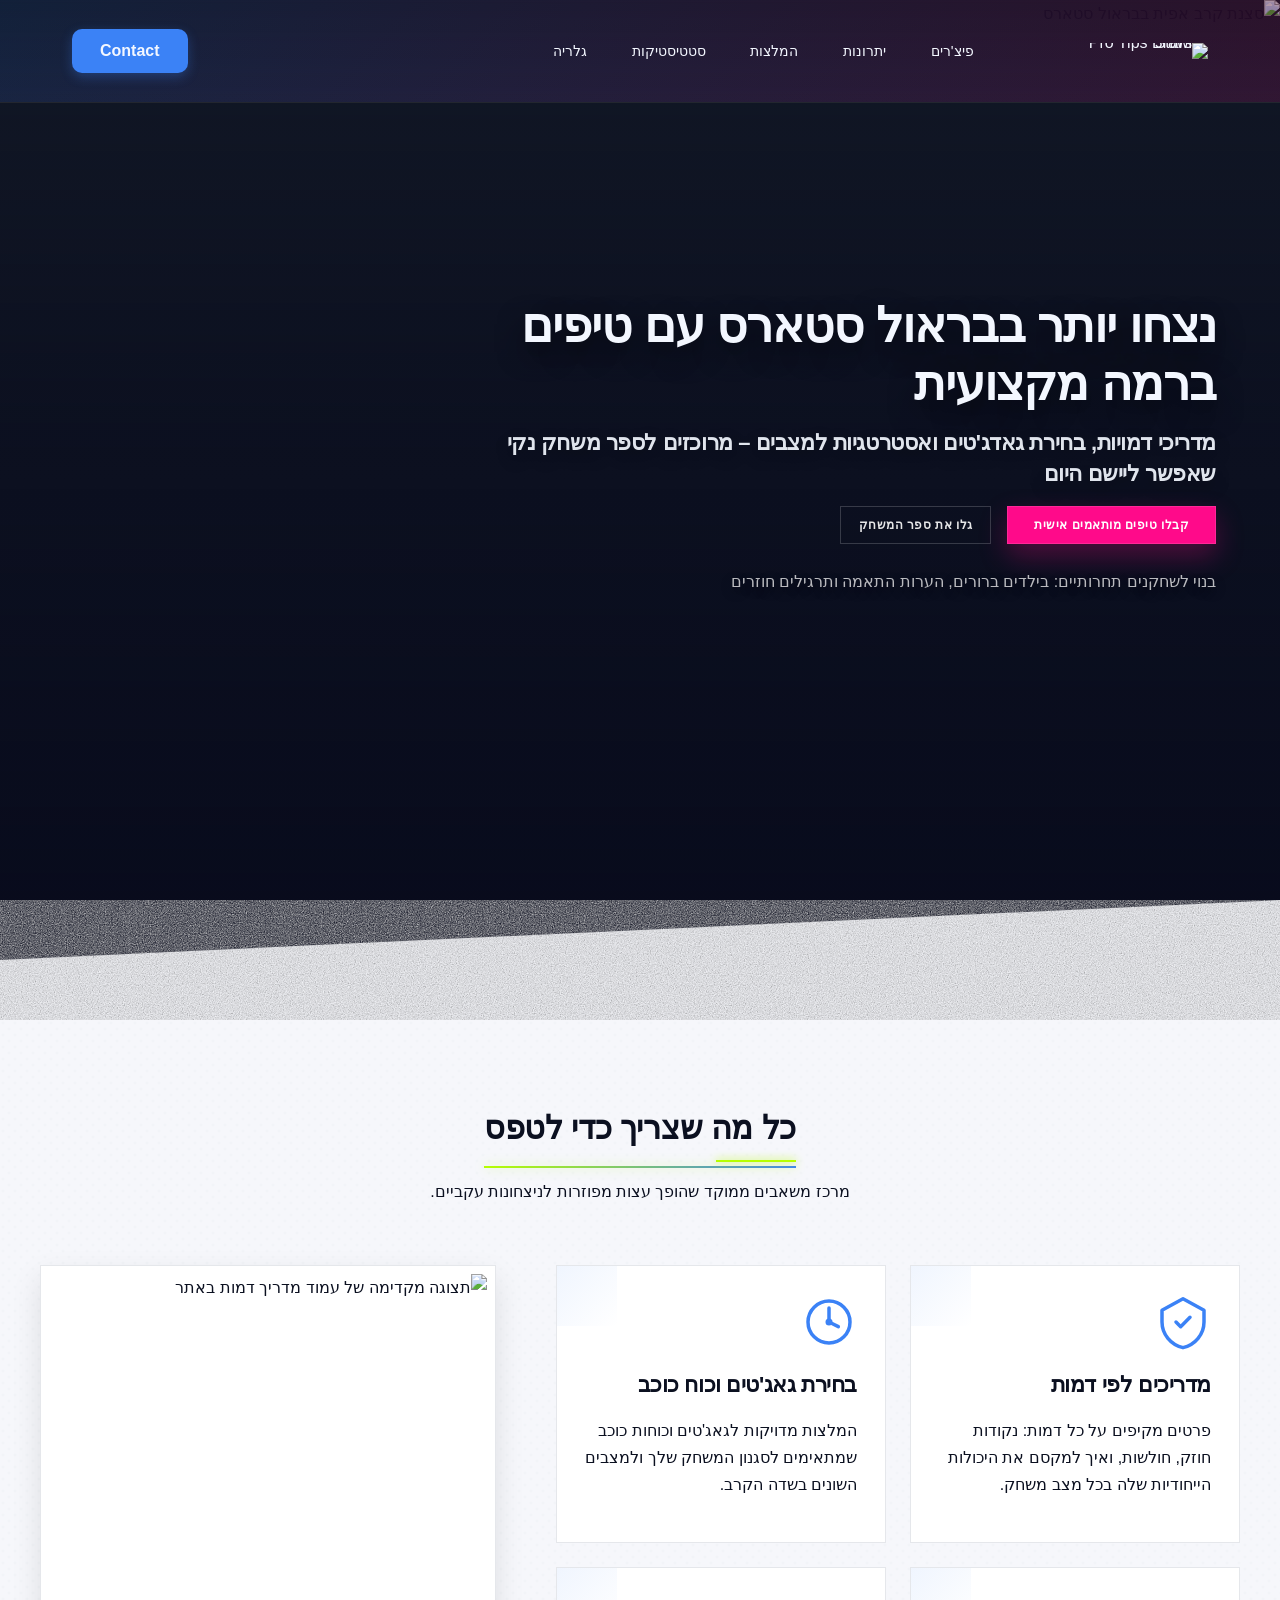
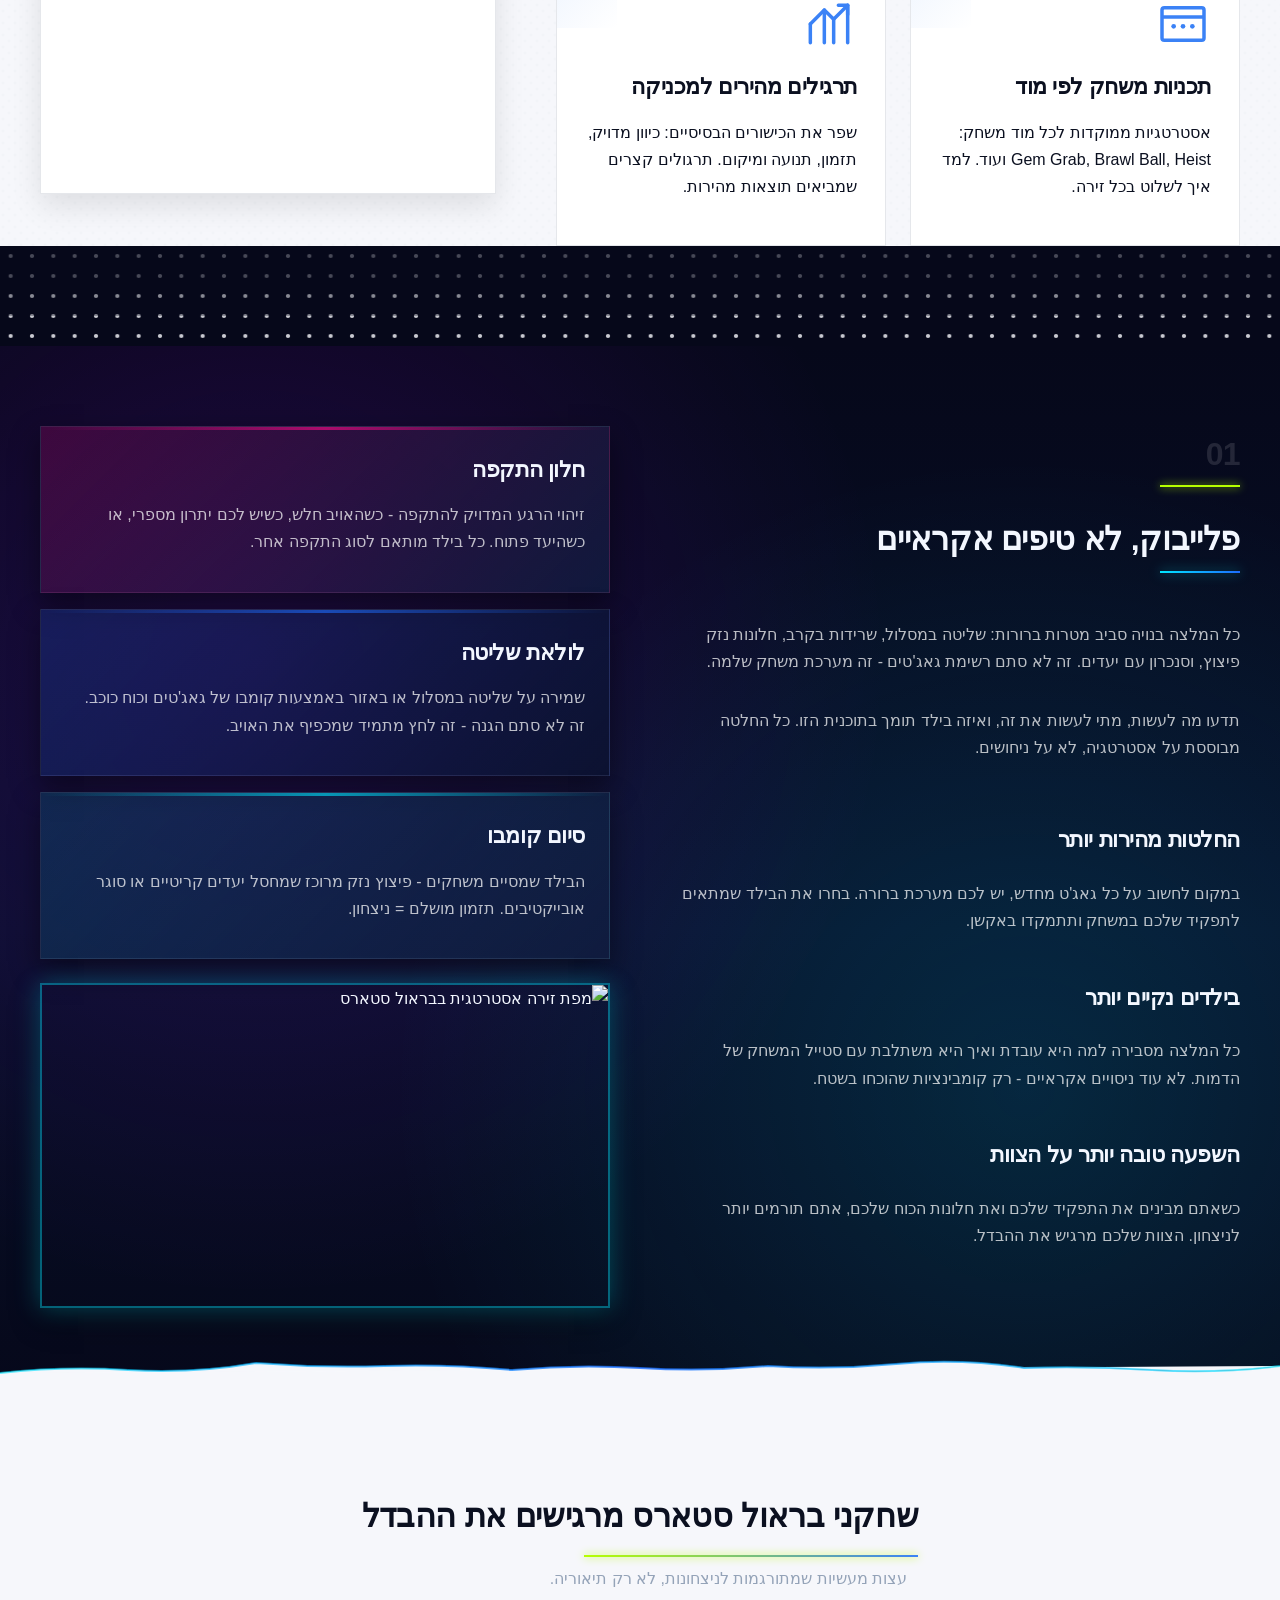
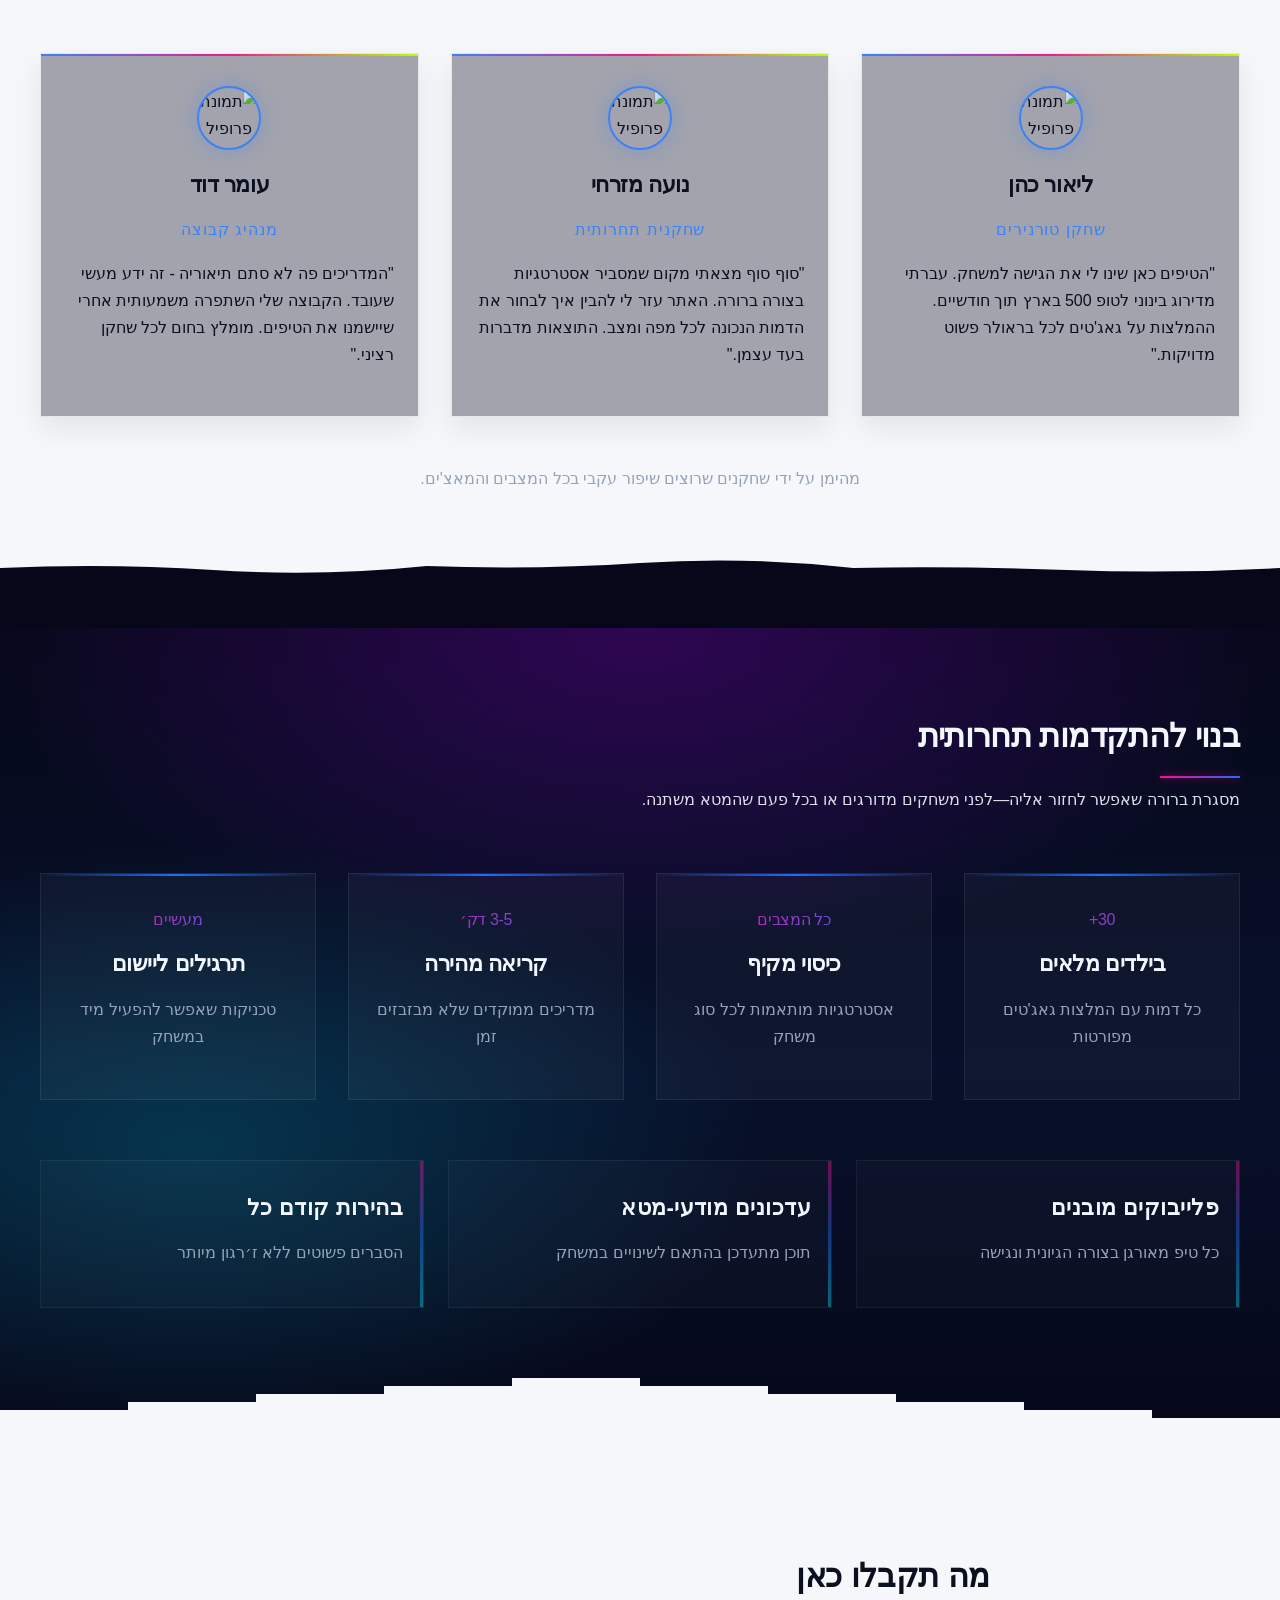
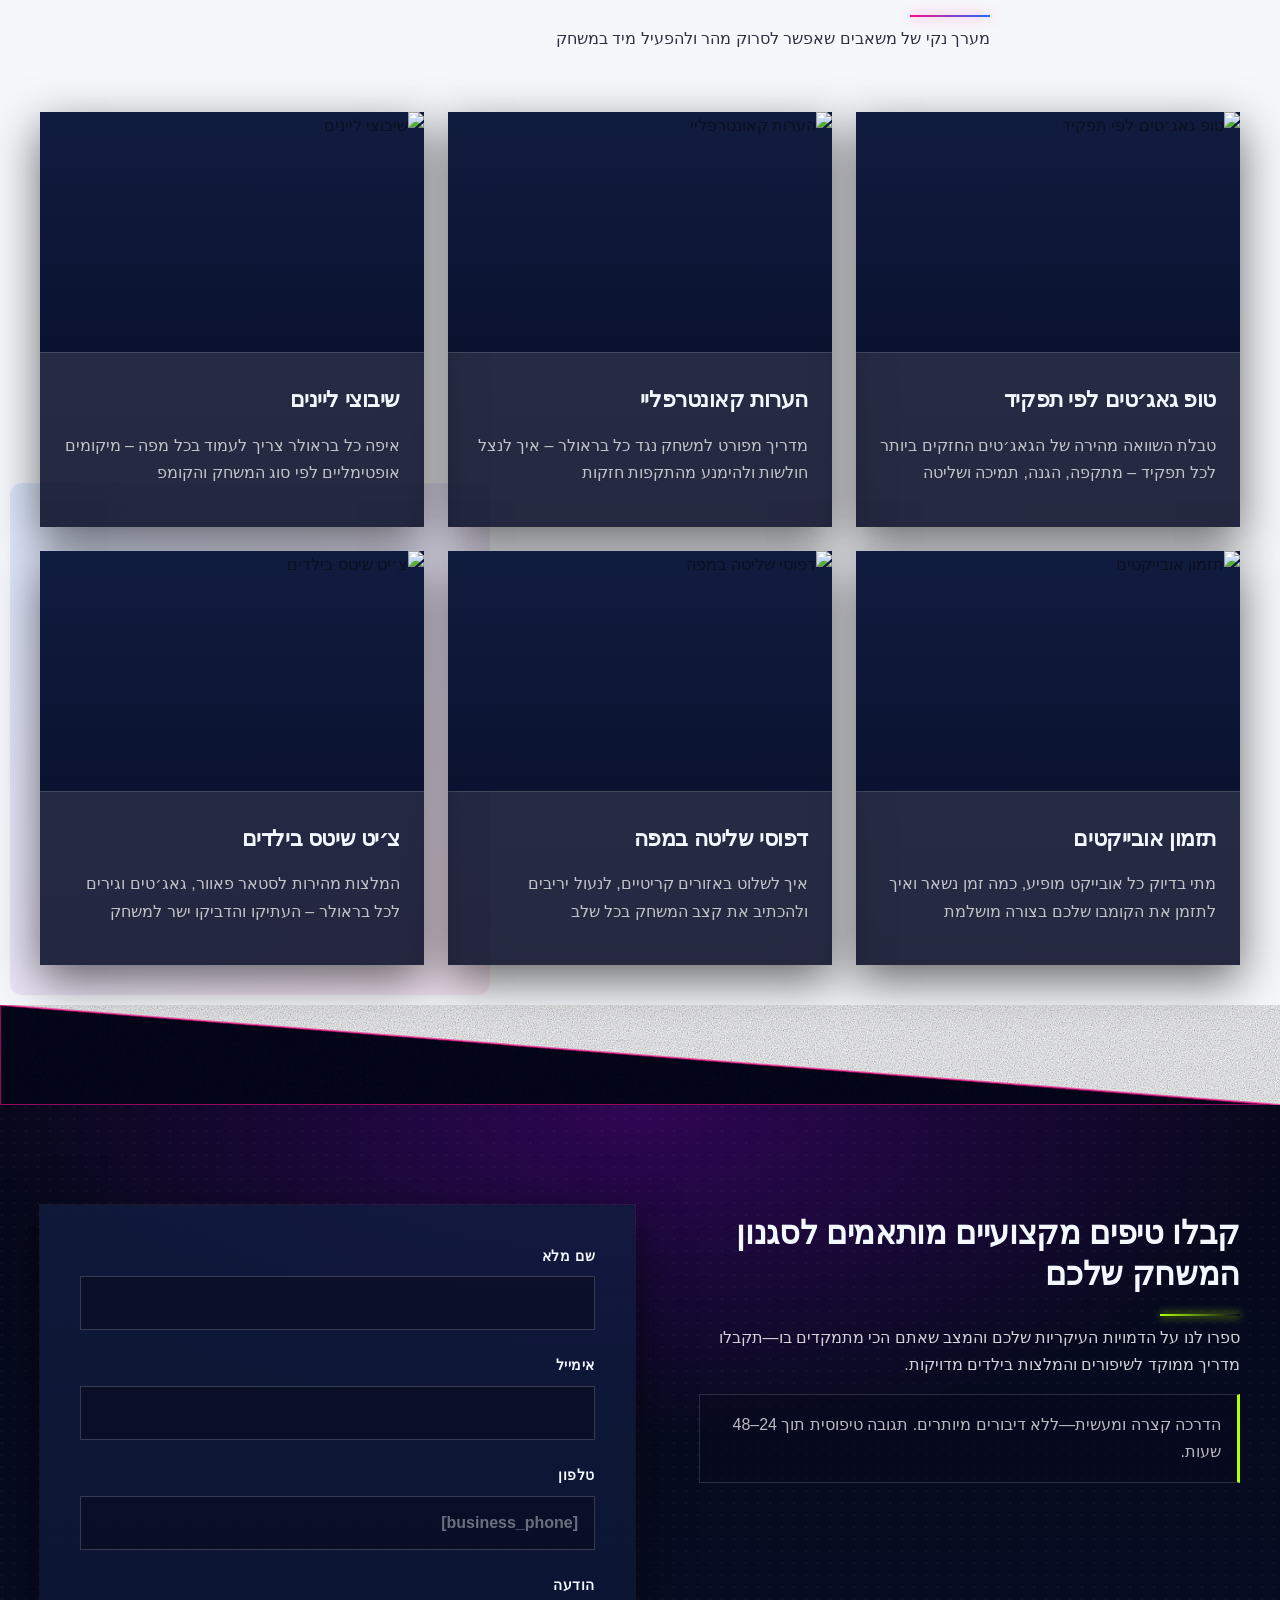
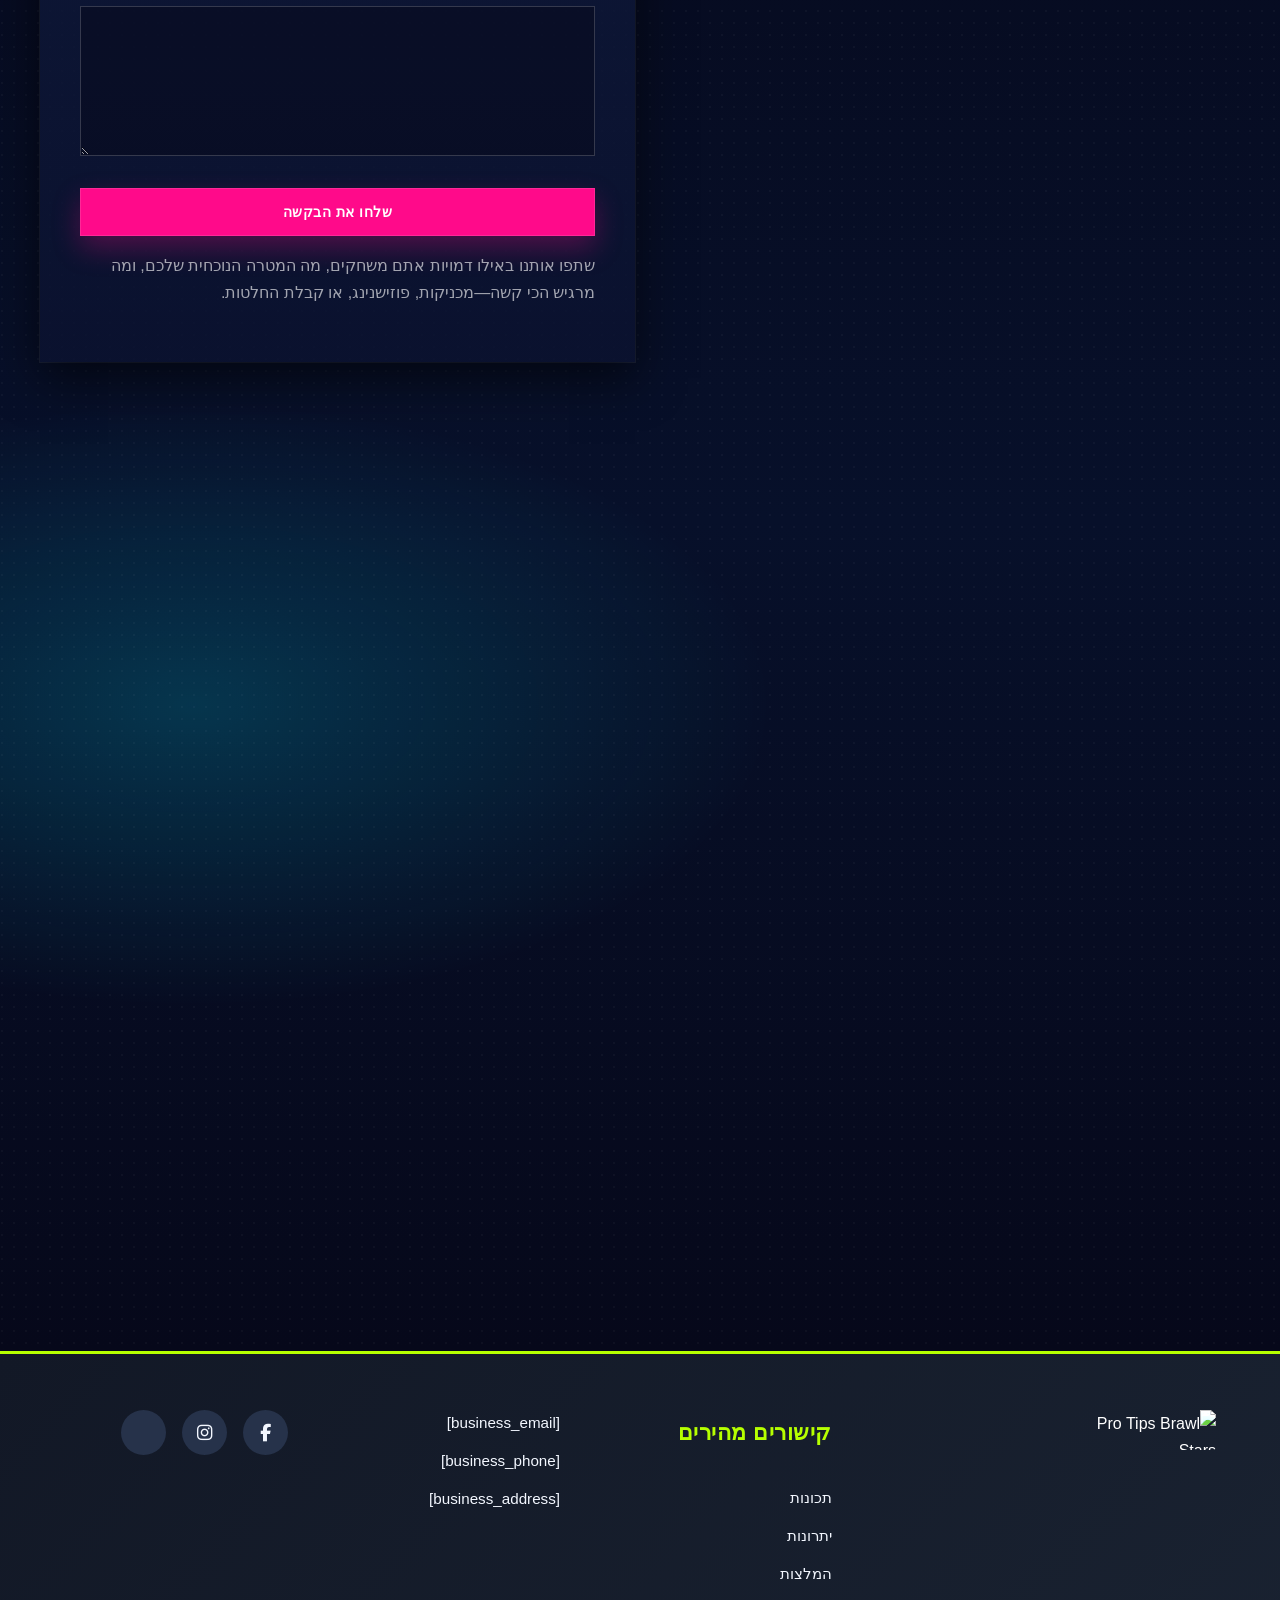
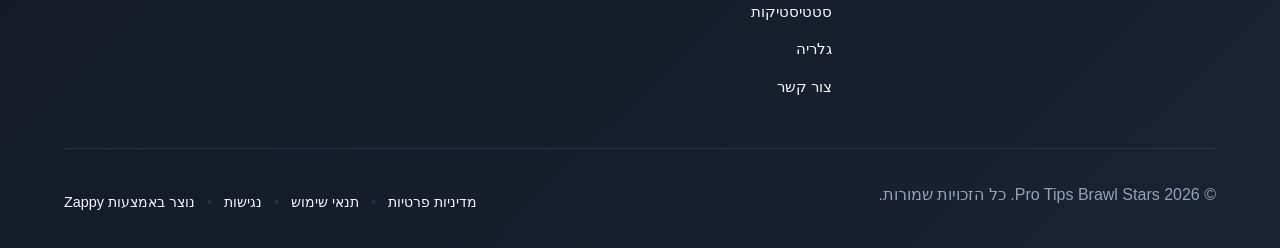
==== commit 7f057152: "Background sync: Progressive GitHub Sync" ====
--- a/index.html
+++ b/index.html
@@ -1222,7 +1222,7 @@
             <a href="mailto:[business_email]">[business_email]</a>
           </li>
           <li>
-            <i class="fas fa-phone"></i>
+            
             <a href="tel:[business_phone]">[business_phone]</a>
           </li>
           <li><a href="/">
